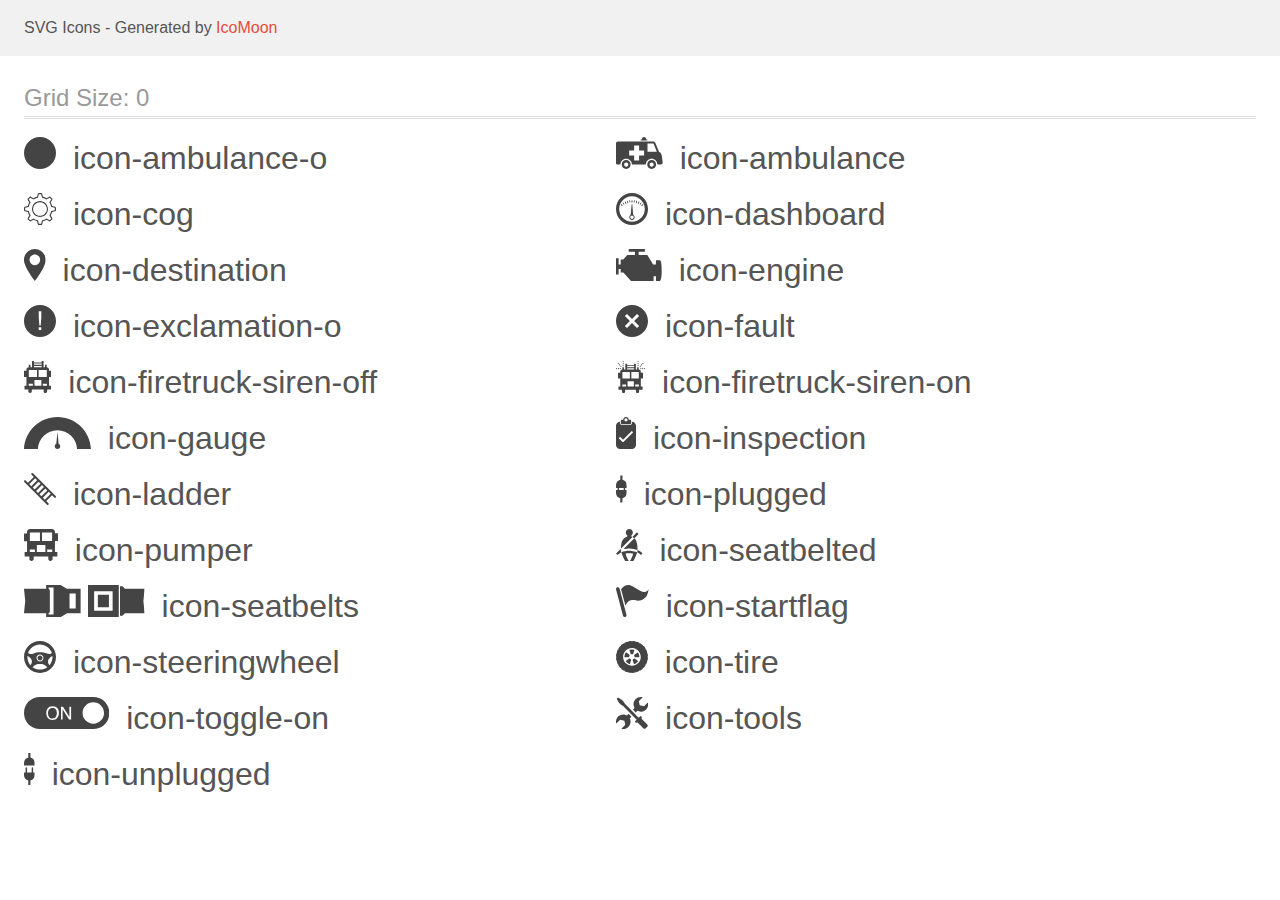
==== demo.html @ 724590bd "vs" ====
<!doctype html>
<html>
<head>
	<title>IcoMoon - SVG Icons</title>
	<meta charset="utf-8">
	<meta name="viewport" content="width=device-width">
	<link rel="stylesheet" href="demo-files/demo.css">
	<link rel="stylesheet" href="style.css">
</head>
<body>
<svg display="none" width="0" height="0" version="1.1" xmlns="http://www.w3.org/2000/svg" xmlns:xlink="http://www.w3.org/1999/xlink">
<defs>
<symbol id="icon-ambulance-o" viewBox="0 0 1024 1024">
	<title>ambulance-o</title>
	<path class="path1" d="M1024 512c0 282.77-229.23 512-512 512s-512-229.23-512-512c0-282.77 229.23-512 512-512s512 229.23 512 512z"></path>
	<path class="path2" d="M530.603 331.501v-13.408h18.1v-8.715c0-15.419 13.408-27.653 30.167-27.653s30.167 12.737 30.167 27.653v8.715h17.43v13.408h-95.864z"></path>
	<path class="path3" d="M688.644 613.394c-35.027 0-63.853 28.323-63.853 63.853 0 35.027 28.994 63.853 63.853 63.853 35.027 0 63.853-28.994 63.853-63.853 0.168-35.027-28.659-63.853-63.853-63.853zM688.644 707.582c-16.759 0-30.167-13.408-30.167-30.167s13.408-30.167 30.167-30.167c16.759 0 30.167 13.408 30.167 30.167 0.168 16.759-13.24 30.167-30.167 30.167z"></path>
	<path class="path4" d="M322.786 612.724c-35.027 0-63.853 28.994-63.853 63.853 0 35.027 28.994 63.853 63.853 63.853s63.853-28.323 63.853-63.853c0-35.027-28.323-63.853-63.853-63.853zM323.457 707.582c-16.759 0-30.167-13.408-30.167-30.167s13.408-30.167 30.167-30.167c16.759 0 30.335 13.408 30.335 30.167 0 16.089-13.575 30.167-30.335 30.167z"></path>
	<path class="path5" d="M795.737 495.576c18.771 4.022 30.167 12.067 39.049 59.328l13.408 84.803c4.693 27.653-10.726 37.709-30.167 37.709h-47.094c0-45.753-37.038-83.462-82.791-83.462s-82.791 37.038-82.791 83.462h-199.772c0-45.753-37.038-83.462-82.791-83.462s-82.791 37.038-82.791 83.462h-39.049c-13.408 0-24.134-10.056-24.134-23.463v-279.379c0-15.419 12.067-27.653 26.983-27.653h501.777c18.771 0 33.016 9.385 39.72 26.312l50.446 122.344zM628.813 375.243v116.478h133.908l-47.094-116.478h-86.814zM508.313 476.805v-71.395h-71.395v71.395h-71.227v71.395h71.395v71.395h71.395v-71.395h71.395v-71.395h-71.563z"></path>
</symbol>
<symbol id="icon-ambulance" viewBox="0 0 1498 1024">
	<title>ambulance</title>
	<path class="path1" d="M788.768 111.002v-29.894h40.431v-19.602c-0.002-34.552 29.892-61.505 67.382-61.505s67.385 28.425 67.385 61.503v19.602h38.96v29.897h-214.158z"></path>
	<path class="path2" d="M1141.128 739.269c-77.922 0-142.365 62.974-142.365 142.365 0 77.922 64.444 142.365 142.365 142.365s142.365-64.444 142.365-142.365c0.245-77.919-64.201-142.365-142.365-142.365zM1141.128 949.264c-37.49 0-67.385-29.894-67.385-67.385s29.894-67.385 67.385-67.385c37.49 0 67.385 29.894 67.385 67.385 0.245 37.49-29.894 67.385-67.385 67.385z"></path>
	<path class="path3" d="M325.407 737.8c-77.922 0-142.365 64.444-142.365 142.365s64.444 142.365 142.365 142.365 142.365-62.974 142.365-142.365c0-77.922-62.974-142.365-142.365-142.365zM326.876 949.264c-37.49 0-67.385-29.894-67.385-67.385s29.894-67.385 67.385-67.385 67.63 29.894 67.63 67.385c0 36.021-30.139 67.385-67.63 67.385z"></path>
	<path class="path4" d="M1379.546 476.837c41.901 9.065 67.385 26.953 86.987 132.073l29.894 188.921c10.537 61.503-24.012 84.046-67.385 84.046h-104.875c0-101.934-82.577-185.982-184.511-185.982s-184.511 82.577-184.511 185.982h-445.229c0-101.934-82.577-185.982-184.511-185.982s-184.511 82.577-184.511 185.982h-86.989c-29.894 0.002-53.907-22.541-53.907-52.435v-622.388c0-34.549 26.953-61.503 60.033-61.503h1118.585c41.901 0 73.511 21.074 88.459 58.564l112.469 272.722zM1007.828 208.526v259.491h298.453l-105.12-259.491h-193.333zM739.269 434.937v-159.027h-159.027v159.027h-158.782v159.027h159.027v159.027h159.027v-159.027h159.027v-159.027h-159.271z"></path>
</symbol>
<symbol id="icon-cog" viewBox="0 0 1024 1024">
	<title>cog</title>
	<path class="path1" d="M548.346 36.346l28.444 115.358c52.148 9.481 101.136 30.025 142.222 58.469l102.716-60.049 52.148 52.148-61.63 102.716c28.444 42.667 48.988 90.074 58.469 142.222l115.358 28.444v72.691l-115.358 28.444c-9.481 52.148-30.025 101.136-58.469 142.222l61.63 102.716-52.148 52.148-102.716-61.63c-42.667 28.444-90.074 48.988-142.222 58.469l-28.444 115.358h-72.691l-28.444-115.358c-52.148-9.481-101.136-30.025-142.222-58.469l-102.716 61.63-52.148-52.148 61.63-102.716c-28.444-42.667-48.988-90.074-58.469-142.222l-115.358-28.444v-72.691l115.358-28.444c9.481-52.148 30.025-101.136 58.469-142.222l-61.63-102.716 52.148-52.148 102.716 61.63c42.667-28.444 90.074-48.988 142.222-58.469l28.444-115.358h72.691zM512 768c140.642 0 256-115.358 256-256s-115.358-256-256-256-256 115.358-256 256 115.358 256 256 256zM548.346 0h-72.691c-17.383 0-31.605 11.062-34.765 28.444l-23.704 93.235c-39.506 9.481-77.432 25.284-113.778 47.407l-82.173-50.568c-6.321-3.16-12.642-4.741-18.963-4.741-9.481 0-18.963 3.16-25.284 11.062l-52.148 52.148c-12.642 11.062-14.222 28.444-6.321 44.247l48.988 82.173c-22.123 34.765-36.346 72.691-47.407 113.778l-93.235 23.704c-15.802 3.16-26.864 17.383-26.864 34.765v72.691c0 17.383 11.062 31.605 28.444 34.765l93.235 23.704c9.481 39.506 25.284 77.432 47.407 113.778l-48.988 82.173c-7.901 14.222-6.321 33.185 4.741 44.247l52.148 52.148c6.321 6.321 15.802 11.062 25.284 11.062 6.321 0 12.642-1.58 18.963-4.741l82.173-48.988c34.765 22.123 72.691 36.346 113.778 47.407l23.704 93.235c4.741 15.802 18.963 28.444 34.765 28.444h72.691c17.383 0 31.605-11.062 34.765-28.444l23.704-93.235c39.506-9.481 77.432-25.284 113.778-47.407l82.173 48.988c6.321 3.16 12.642 4.741 18.963 4.741 9.481 0 18.963-3.16 25.284-11.062l52.148-52.148c12.642-12.642 14.222-30.025 4.741-44.247l-48.988-82.173c22.123-34.765 36.346-72.691 47.407-113.778l93.235-23.704c15.802-4.741 28.444-18.963 28.444-34.765v-72.691c0-17.383-11.062-31.605-28.444-34.765l-93.235-23.704c-9.481-39.506-25.284-77.432-47.407-113.778l48.988-82.173c7.901-14.222 6.321-33.185-4.741-44.247l-52.148-52.148c-6.321-6.321-15.802-11.062-25.284-11.062-6.321 0-12.642 1.58-18.963 4.741l-82.173 48.988c-34.765-22.123-72.691-36.346-113.778-47.407l-22.123-91.654c-4.741-17.383-18.963-28.444-36.346-28.444v0zM512 731.654c-121.679 0-219.654-97.975-219.654-219.654s97.975-219.654 219.654-219.654 219.654 97.975 219.654 219.654-97.975 219.654-219.654 219.654v0z"></path>
</symbol>
<symbol id="icon-dashboard" viewBox="0 0 1024 1024">
	<title>dashboard</title>
	<path class="path1" d="M511.999 0c-283.306 0-511.999 228.693-511.999 511.999s228.693 511.999 511.999 511.999 511.999-228.693 511.999-511.999-228.692-511.999-511.999-511.999zM511.999 921.599c-225.28 0-409.6-184.32-409.6-409.6s184.322-409.599 409.6-409.599 409.6 184.32 409.6 409.599-184.32 409.6-409.6 409.6zM525.653 228.693h-27.307v75.093h27.307v-75.093zM457.387 303.787l-10.239-71.681-23.894 3.413 10.239 71.681 23.894-3.413zM348.16 252.586l20.479 71.681 23.894-6.828-20.479-71.681-23.894 6.828zM276.48 279.894l30.72 68.266 23.894-10.239-30.72-68.266-23.894 10.239zM208.214 317.439l40.961 61.44 20.479-13.654-40.961-61.44-20.479 13.654zM146.772 365.227l47.786 58.027 20.479-17.066-47.786-58.027-20.479 17.066zM566.613 303.787l23.894 3.413 10.239-71.681-23.894-3.413-10.239 71.681zM631.466 317.439l23.894 6.828 20.479-71.681-23.894-6.828-20.479 71.681zM696.319 337.92l23.894 10.239 30.72-68.266-23.894-10.239-30.72 68.266zM795.307 303.787l-40.961 61.44 20.479 13.654 40.961-61.44-20.479-13.654zM856.747 348.16l-47.786 58.027 20.479 17.066 47.786-58.027-20.479-17.066zM556.373 703.147c-13.654-6.828-27.307-368.64-44.373-368.64s-34.133 361.814-47.786 368.64c-23.894 13.654-37.548 40.961-37.548 71.681 0 47.786 37.548 85.334 85.334 85.334s85.334-37.548 85.334-85.334c0-27.307-17.066-54.614-40.961-71.681zM511.999 832.853c-30.72 0-54.614-23.894-54.614-54.614s23.894-54.614 54.614-54.614c30.72 0 54.614 23.894 54.614 54.614s-23.894 54.614-54.614 54.614z"></path>
</symbol>
<symbol id="icon-destination" viewBox="0 0 693 1024">
	<title>destination</title>
	<path class="path1" d="M347.136 0c-191.488 0-347.136 155.648-347.136 347.136 0 4.096 0 8.192 0 12.288 1.024 36.864 8.192 71.68 19.456 104.448 74.752 242.688 327.68 560.128 327.68 560.128s252.928-317.44 326.656-560.128c11.264-32.768 18.432-67.584 19.456-104.448 0-4.096 0-8.192 0-12.288 1.024-191.488-154.624-347.136-346.112-347.136zM347.136 517.12c-94.208 0-169.984-75.776-169.984-169.984s75.776-169.984 169.984-169.984c94.208 0 169.984 75.776 169.984 169.984 0 93.184-75.776 169.984-169.984 169.984z"></path>
</symbol>
<symbol id="icon-engine" viewBox="0 0 1467 1024">
	<title>engine</title>
	<path class="path1" d="M1398.965 361.412h-121.976v134.024h-90.352l-183.72-301.178h-277.082v-105.41h198.775v-88.847h-518.021v88.847h200.283v105.413h-245.459l-129.506 140.046h-81.317v161.129h-66.259v-195.765h-84.33v518.024h84.33v-177.695h66.259v111.435h84.33l245.459 272.565h722.824v-150.589h75.295v150.589h121.976c0 0 66.259-16.565 66.259-331.294-1.507 0 4.515-331.294-67.767-331.294z"></path>
</symbol>
<symbol id="icon-exclamation-o" viewBox="0 0 1024 1024">
	<title>exclamation-o</title>
	<path class="path1" d="M512 0c-282.771 0-512 229.229-512 512s229.229 512 512 512 512-229.229 512-512-229.229-512-512-512zM552.492 800.627h-81.318v-84.999h81.318v84.999zM554.165 397.888l-20.078 259.848h-41.663l-21.25-259.848v-197.271h82.991v197.271z"></path>
</symbol>
<symbol id="icon-fault" viewBox="0 0 1024 1024">
	<title>fault</title>
	<path class="path1" d="M512 0c-281.6 0-512 230.4-512 512s230.4 512 512 512 512-230.4 512-512-230.4-512-512-512zM352 284.799l160 160 160-160 67.201 67.201-160 160 160 160-67.201 67.201-160-160-160 160-67.201-67.201 160-160-160-160 67.201-67.201z"></path>
</symbol>
<symbol id="icon-firetruck-siren-off" viewBox="0 0 879 1024">
	<title>firetruck-siren-off</title>
	<path class="path1" d="M800.905 510.885h78.083v-200.785h-78.083v-42.388c0-51.312-49.081-64.697-73.62-69.159v-75.851h-55.773v75.851h-44.619v-198.553h-62.466v44.619h-245.403v-44.619h-62.466v198.553h-49.081v-75.851h-55.773v75.851c-24.541 4.463-73.62 17.847-73.62 69.159v42.388h-78.083v200.785h78.083v283.329h-62.466v116.009h122.702v58.005c0 35.695 20.078 53.542 55.773 53.542s55.773-17.847 55.773-53.542v-58.005h379.259v58.005c0 35.695 20.078 55.773 53.542 55.773s58.005-20.078 58.005-55.773v-58.005h122.702v-116.009h-62.466l-0.001-283.329zM729.515 287.79v223.093h-261.019v-223.093h261.019zM321.254 78.083h245.403v44.619h-245.403v-44.619zM321.254 156.166h245.403v44.619h-245.403v-44.619zM153.934 287.79h261.019v223.093h-261.019v-223.093zM283.329 794.214h-131.625v-66.929h131.625v66.929zM555.503 794.214h-220.863v-182.937h220.863v182.937zM733.978 794.214h-131.625v-66.929h131.625v66.929z"></path>
</symbol>
<symbol id="icon-firetruck-siren-on" viewBox="0 0 935 1024">
	<title>firetruck-siren-on</title>
	<path class="path1" d="M794.412 556.698h71.112v-182.857h-71.112v-38.603c0-46.731-44.698-58.921-67.048-62.984v-69.079h-50.793v69.079h-40.635v-180.826h-56.888v40.635h-223.493v-40.635h-56.888v180.826h-44.698v-69.079h-50.793v69.079c-22.35 4.064-67.048 16.254-67.048 62.984v38.603h-71.112v182.857h71.112v258.031h-56.89v105.652h111.746v52.826c0 32.507 18.286 48.762 50.793 48.762s50.795-16.254 50.795-48.762v-52.826h345.397v52.826c0 32.507 18.286 50.793 48.762 50.793s52.826-18.286 52.826-50.793v-52.826h111.746v-105.65h-56.888l-0.002-258.033zM729.397 353.524v203.174h-237.714v-203.174h237.714zM357.588 162.54h223.493v40.635h-223.493v-40.635zM357.588 233.65h223.493v40.635h-223.493v-40.635zM205.207 353.524h237.714v203.174h-237.714v-203.174zM323.048 814.731h-119.874v-60.952h119.874v60.952zM570.921 814.731h-201.143v-166.604h201.143v166.604zM733.46 814.731h-119.874v-60.952h119.874v60.952z"></path>
	<path class="path2" d="M229.588 156.443c-10.159 0-18.286-8.126-18.286-18.286s8.126-18.286 18.286-18.286c10.159 0 18.286 8.126 18.286 18.286s-8.128 18.286-18.286 18.286v0zM229.588 97.524c-10.159 0-18.286-8.126-18.286-18.286s8.126-18.286 18.286-18.286c10.159 0 18.286 8.126 18.286 18.286s-8.128 18.286-18.286 18.286v0zM229.588 36.571c-10.159 0-18.286-8.126-18.286-18.286s8.126-18.286 18.286-18.286c10.159 0 18.286 8.126 18.286 18.286s-8.128 18.286-18.286 18.286v0z"></path>
	<path class="path3" d="M156.445 184.888c-4.064 0-10.159-2.031-12.19-4.064-4.064-4.062-4.064-8.126-4.064-12.189 0-4.064 2.031-10.159 4.064-12.19 6.095-6.095 18.286-6.095 26.412 0 6.095 8.126 6.095 18.286 0 26.412-4.064 0-8.126 2.031-14.222 2.031v0zM113.778 142.222c-4.064 0-10.159-2.031-12.19-6.095-8.126-6.095-8.126-18.286 0-26.412 6.095-6.095 18.286-6.095 26.412 0 4.064 4.064 4.064 8.126 4.064 12.19 0 6.095-2.031 10.159-4.064 12.19-4.064 6.095-8.126 8.126-14.222 8.126v0zM71.112 99.555c-4.064 0-10.159-2.031-12.19-6.095-4.064-4.064-6.095-8.126-6.095-12.19s2.031-10.159 6.095-12.19c6.095-6.095 18.286-6.095 26.412 0 6.095 8.126 6.095 18.286 0 26.412-4.064 2.033-8.126 4.064-14.222 4.064v0z"></path>
	<path class="path4" d="M138.159 262.095c-10.159 0-18.286-8.126-18.286-18.286s8.126-18.286 18.286-18.286c10.159 0 18.286 8.126 18.286 18.286s-8.128 18.286-18.286 18.286v0zM79.238 262.095c-10.159 0-18.286-8.126-18.286-18.286s8.126-18.286 18.286-18.286 18.286 8.126 18.286 18.286c0 10.159-8.126 18.286-18.286 18.286v0zM18.286 262.095c-10.159 0-18.286-8.126-18.286-18.286s8.126-18.286 18.286-18.286 18.286 8.126 18.286 18.286c0 10.159-8.126 18.286-18.286 18.286v0z"></path>
	<path class="path5" d="M705.016 156.443c-10.159 0-18.286-8.126-18.286-18.286s8.126-18.286 18.286-18.286c10.159 0 18.286 8.126 18.286 18.286s-8.128 18.286-18.286 18.286v0zM705.016 97.524c-10.159 0-18.286-8.126-18.286-18.286s8.126-18.286 18.286-18.286c10.159 0 18.286 8.126 18.286 18.286s-8.128 18.286-18.286 18.286v0zM705.016 36.571c-10.159 0-18.286-8.126-18.286-18.286s8.126-18.286 18.286-18.286c10.159 0 18.286 8.126 18.286 18.286s-8.128 18.286-18.286 18.286v0z"></path>
	<path class="path6" d="M778.159 184.888c-4.064 0-10.159-2.031-12.19-4.064-4.064-4.064-6.095-8.126-6.095-12.19s2.031-10.159 6.095-12.19c6.095-6.095 18.286-6.095 26.412 0 6.095 8.126 6.095 18.286 0 26.412-6.095 0.002-10.159 2.033-14.222 2.033v0zM818.793 142.222c-4.064 0-10.159-2.031-12.19-6.095-6.095-6.095-6.095-18.286 0-26.412 6.095-6.095 18.286-6.095 26.412 0 6.095 6.095 6.095 18.286 0 26.412-4.062 4.064-8.126 6.095-14.222 6.095v0zM861.46 99.555c-4.064 0-10.159-2.031-12.19-6.095-6.095-6.095-6.095-18.286 0-26.412 8.126-6.095 18.286-6.095 26.412 0 4.064 4.064 6.095 8.126 6.095 12.19s-2.031 10.159-6.095 12.19c-4.062 6.095-8.126 8.126-14.222 8.126v0z"></path>
	<path class="path7" d="M916.317 262.095c-10.159 0-18.286-8.126-18.286-18.286s8.126-18.286 18.286-18.286c10.159 0 18.286 8.126 18.286 18.286s-10.158 18.286-18.286 18.286v0zM855.365 262.095c-10.159 0-18.286-8.126-18.286-18.286s8.126-18.286 18.286-18.286c10.159 0 18.286 8.126 18.286 18.286s-8.126 18.286-18.286 18.286v0zM796.445 262.095c-10.159 0-18.286-8.126-18.286-18.286s8.126-18.286 18.286-18.286c10.159 0 18.286 8.126 18.286 18.286-2.033 10.159-10.159 18.286-18.286 18.286v0z"></path>
</symbol>
<symbol id="icon-gauge" viewBox="0 0 2143 1024">
	<title>gauge</title>
	<path class="path1" d="M1109.521 852.958v0l-38.259-380.343-38.259 380.343c-31.509 13.503-51.762 45.012-51.762 81.021 0 49.512 40.509 90.021 90.021 90.021s90.021-40.509 90.021-90.021c0-36.009-22.506-67.518-51.762-81.021z"></path>
	<path class="path2" d="M1071.262 0c-576.142 0-1046.506 454.612-1071.262 1024h443.358c15.753-333.081 290.323-600.898 627.904-600.898s614.401 265.563 627.904 600.898h443.358c-27.006-569.388-495.12-1024-1071.262-1024z"></path>
</symbol>
<symbol id="icon-inspection" viewBox="0 0 640 1024">
	<title>inspection</title>
	<path class="path1" d="M512 153.6v38.4c0 35.814-28.186 64-64 64h-256c-35.814 0-64-28.186-64-64v-38.4c-70.465 0-128 57.665-128 128v614.4c0 70.465 57.535 128 128 128h384c70.465 0 128-57.535 128-128v-614.4c0-70.335-57.535-128-128-128zM247.079 791.014c-6.335 6.465-14.093 8.921-23.014 8.921s-16.679-2.586-23.014-8.921l-112.614-112.614 44.865-44.735 90.893 90.893 280.307-280.307 44.735 44.735-302.158 302.028z"></path>
	<path class="path2" d="M448 89.6h-38.4c0-49.907-39.693-89.6-89.6-89.6s-89.6 39.693-89.6 89.6h-38.4c-21.721 0-38.4 16.679-38.4 38.4v64c0 21.721 16.679 38.4 38.4 38.4h256c21.721 0 38.4-16.679 38.4-38.4v-64c0-21.721-16.679-38.4-38.4-38.4zM320 140.8c-28.186 0-51.2-23.014-51.2-51.2s23.014-51.2 51.2-51.2 51.2 23.014 51.2 51.2-23.014 51.2-51.2 51.2z"></path>
</symbol>
<symbol id="icon-ladder" viewBox="0 0 1024 1024">
	<title>ladder</title>
	<path class="path1" d="M242.358 9.631c-12.84 12.84-12.84 32.1 0 44.94l70.62 70.62-187.786 187.786-70.62-70.62c-12.84-12.84-32.1-12.84-44.94 0s-12.84 32.1 0 44.94l727.071 727.071c12.84 12.84 32.1 12.84 44.94 0s12.84-32.1 0-44.94l-70.62-70.62 187.786-187.786 70.62 70.62c12.84 12.84 32.1 12.84 44.94 0s12.84-32.1 0-44.94l-727.071-727.071c-11.235-12.842-32.1-12.842-44.94 0zM341.869 529.656l-62.595-62.595 187.786-187.786 62.595 62.595-187.786 187.786zM574.596 386.809l62.595 62.595-187.786 187.786-62.595-62.595 187.786-187.786zM494.344 682.131l187.786-187.786 62.595 62.595-187.786 187.788-62.595-62.597zM357.918 171.737l62.595 62.595-187.786 187.786-62.595-62.595c1.605-1.605 187.786-187.786 187.786-187.786zM666.082 852.263l-62.595-62.595 187.786-187.786 62.595 62.595-187.786 187.786z"></path>
</symbol>
<symbol id="icon-plugged" viewBox="0 0 344 1024">
	<title>plugged</title>
	<path class="path1" d="M291.814 547.168v-148.299c0-12.412-10.085-23.143-23.143-23.143-12.412 0-23.143 10.085-23.143 23.143v148.299h-148.299v-148.299c0-12.412-10.085-23.143-23.143-23.143-12.412 0-23.143 10.085-23.143 23.143v148.299h-50.941v91.152c0 82.618 58.699 152.178 136.663 167.564v140.541h68.784v-140.541c77.964-16.162 136.663-84.945 136.663-167.564v-91.152c1.422 0-50.295 0-50.295 0z"></path>
	<path class="path2" d="M343.531 476.832v-91.152c0-82.618-58.699-152.178-136.663-167.564v-140.541h-68.784v140.541c-77.964 16.162-136.663 84.945-136.663 167.564v91.152c334.352 0 2.327 0 342.109 0z"></path>
</symbol>
<symbol id="icon-pumper" viewBox="0 0 1087 1024">
	<title>pumper</title>
	<path class="path1" d="M188.247 3.641c-30.309 5.512-90.926 22.043-90.926 85.416v52.35h-96.437v247.981h96.437v349.928h-77.149v143.277h151.544v71.64c0 44.085 24.798 66.128 68.883 66.128s68.883-22.043 68.883-66.128v-71.64h468.407v71.64c0 44.085 24.798 68.883 66.128 68.883s71.64-24.798 71.64-68.883v-71.64h151.544v-143.277h-77.149v-352.684h96.437v-247.979h-96.437v-52.352c0-63.373-60.618-79.904-90.926-85.416l-710.878 2.757zM899.124 111.098v275.533h-322.375v-275.533h322.375zM188.247 111.098h322.373v275.533h-322.373v-275.533zM348.056 736.561h-162.565v-82.661h162.565v82.661zM684.207 736.561h-272.778v-225.938h272.778v225.938zM904.634 736.561h-162.565v-82.661h162.565v82.661z"></path>
</symbol>
<symbol id="icon-seatbelted" viewBox="0 0 850 1024">
	<title>seatbelted</title>
	<path class="path1" d="M491.421 204.828c31.32-21.619 48.228-55.433 48.228-91.604-0.001-62.64-50.585-113.224-113.224-113.224s-113.224 50.583-113.224 113.224c0 36.171 16.907 72.341 48.228 91.604v33.676c-139.831 67.49-188.752 99.503-205.659 391.085l369.326-374.179c-12.057-4.85-21.619-12.057-33.676-16.907v-33.675zM672.134 106.017l-147.038 149.393 62.64 38.526 134.981-137.336-50.583-50.583zM689.042 674.628c6.513-186.95-33.676-327.752-101.167-380.691l-347.015 349.372c57.789-14.413 120.429-21.619 183.070-21.619 86.753 0 192.77 26.469 265.112 52.939 0 24.114-9.701 64.996-12.057 72.341 0 0-168.657-48.228-250.56-48.228s-184.455 18.293-251.808 47.119l-2.079-0.97c0 0-13.443-36.586-15.937-65.55-2.356-36.171-0.693-49.89-0.693-49.89l-151.057 151.058c-2.356 2.356-2.356 2.356-4.85 4.85l53.078 48.228c33.676-36.171 72.341-64.996 120.429-86.754 19.263 74.697 55.433 161.45 110.867 264.973l7.207 12.057h118.074l-9.701-16.907c-84.397-149.117-91.743-204.55-84.397-226.309 21.619-2.356 89.11-4.85 113.224-4.85s91.604 4.85 113.224 4.85c7.207 21.619 0 77.053-84.397 226.446l-9.701 16.907h110.867l2.356-4.85c2.356-2.356 2.356-4.85 4.85-7.207 55.433-101.167 93.96-187.92 110.867-264.973 50.583 21.619 89.11 50.583 115.718 84.397l57.79-45.731c-36.032-45.872-93.96-84.399-161.311-111.007z"></path>
</symbol>
<symbol id="icon-seatbelts" viewBox="0 0 3860 1024">
	<title>seatbelts</title>
	<path class="path1" d="M2048.006 0v1024h984.615v-1024h-984.615zM2835.701 827.080h-590.768v-630.159h590.768v630.159z"></path>
	<path class="path2" d="M2363.083 315.076h354.462v393.847h-354.462v-393.847z"></path>
	<path class="path3" d="M1370.585 118.156l-200.862-118.156h-460.799v118.156h-708.924l39.385 393.847-39.385 393.847h708.924v118.156h472.618l196.92-118.156h433.232v-787.694h-441.11zM945.236 945.236h-157.541v-39.385l39.385-39.385v-708.924l-39.385-39.385v-39.385h157.541v866.465zM1654.159 748.309h-196.92v-472.618h196.92v472.618z"></path>
	<path class="path4" d="M3859.701 118.156h-630.153l-78.771-78.771h-78.771v945.229h78.771l78.771-78.764h630.153l-39.385-393.847z"></path>
</symbol>
<symbol id="icon-startflag" viewBox="0 0 1050 1024">
	<title>startflag</title>
	<path class="path1" d="M42.63 74.799c30.62-8.749 62.333 9.841 69.989 40.463l221.996 835.49c7.654 30.62-9.841 62.335-40.461 71.083s-62.333-9.841-69.989-40.463l-221.998-835.492c-8.749-30.62 9.843-62.333 40.463-71.081z"></path>
	<path class="path2" d="M164.015 141.506c15.31-25.151 153.1-238.399 390.405-88.58 238.399 149.82 392.594 256.989 495.39 77.645 0 0-25.153 145.444-69.989 221.995-43.743 76.55-181.533 182.628-352.131 137.79-157.475-41.556-274.488 22.966-321.511 165.13 0 0-131.229-474.611-142.165-513.98z"></path>
</symbol>
<symbol id="icon-steeringwheel" viewBox="0 0 1024 1024">
	<title>steeringwheel</title>
	<path class="path1" d="M433.483 544.269c0 43.025 35.495 78.52 78.522 78.52 43.025 0 78.522-35.495 78.522-78.52-1.076-44.101-36.571-78.522-78.522-78.522-43.026 0-78.522 35.495-78.522 78.522z"></path>
	<path class="path2" d="M512.003 0c-282.89 0-512 230.184-512 512-1.076 282.89 229.11 512 512 512s512-230.184 512-512c0-282.89-230.184-512-512-512zM911.062 478.655c1.076 10.757 1.076 22.588 1.076 34.421 0 100.255-37.028 190.981-97.424 261.716-29.711-34.297-45.635-77.063-45.635-127.262 0-61.303 55.897-127.446 141.931-169.397l0.052 0.522zM206.525 774.454c-61.311-69.916-97.882-162.419-97.882-262.454 0-10.757 0-22.588 1.076-33.345 0 0 2.152 0 2.152 0 0 1.974 0-1.974 0 0 84.974 40.875 140.907 107.564 140.907 168.875 0 49.478-15.059 92.505-45.176 126.924 0 0 0 0 0 0h-1.076zM274.29 836.841c-0.182-0.182-0.365-0.35-0.547-0.525 91.114-90.927 146.989-98.433 227.505-98.433 2.152 0 17.211 0 17.211 0 80.672 0 136.605 8.605 229.11 100.034 0 0 0 0 0 0-66.689 48.404-147.361 76.37-235.564 76.37-89.279 0-171.026-29.042-237.715-77.446zM129.897 386.97c53.419-159.030 203.374-275.105 381.030-275.105 178.236 0 329.669 114.685 382.635 275.576-60.1 45.98-108.464 30.941-179.341 8.389-51.63-16.135-115.091-34.419-202.218-34.419v0c-86.051 0-150.588 19.361-202.218 35.495-72.067 22.588-119.903 36.201-180.139-8.975zM621.719 543.194c0 61.311-49.478 110.789-110.789 110.789s-110.789-49.478-110.789-110.789c0-61.311 49.478-110.789 110.789-110.789 61.309 0 110.789 49.478 110.789 110.789z"></path>
</symbol>
<symbol id="icon-tire" viewBox="0 0 1023 1024">
	<title>tire</title>
	<path class="path1" d="M533.313 610.904l37.157 114.75c3.278 8.742 12.022 13.115 20.764 9.836 0 0 36.064-14.207 59.013-31.693s48.086-45.9 48.086-45.9c5.464-6.556 4.371-17.486-2.185-22.949l-98.357-71.035c-7.649-5.464-18.578-4.371-24.042 3.278 0 0-4.371 5.464-14.207 12.022-9.836 7.651-16.393 9.836-16.393 9.836-7.649 3.277-13.115 13.111-9.835 21.855zM320.206 657.896c0 0 25.135 29.507 48.086 45.9 22.949 16.393 59.013 31.693 59.013 31.693 8.744 3.278 17.486-1.093 20.764-9.836l37.157-114.75c3.278-8.742-2.185-18.578-10.929-21.857 0 0-6.556-2.185-16.393-9.836s-14.207-12.022-14.207-12.022c-5.464-7.651-16.393-8.742-24.042-3.278l-98.357 71.035c-5.462 5.465-6.555 16.395-1.091 22.951zM431.677 442.605l-98.357-71.035c-7.651-5.464-17.486-3.278-22.949 4.371 0 0-20.764 32.786-29.507 60.108s-12.022 65.571-12.022 65.571c-1.093 8.742 6.556 16.393 15.3 16.393h121.306c8.744 0 17.486-7.651 17.486-16.393 0 0 0-6.556 4.371-18.578 3.278-12.022 7.649-17.486 7.649-17.486 5.465-6.558 4.373-17.487-3.277-22.951zM586.862 299.442c3.278-8.742-2.185-17.486-10.929-19.671 0 0-37.157-8.742-66.664-8.742-28.415 0-66.664 8.742-66.664 8.742-8.744 2.185-14.207 10.929-10.929 19.671l37.157 114.75c3.278 8.742 12.022 14.207 21.857 12.022 0 0 6.556-2.185 18.578-2.185s18.578 2.185 18.578 2.185c8.744 2.185 18.578-3.278 21.857-12.022l37.16-114.75zM733.303 519.104c8.744 0 16.393-7.651 15.3-16.393 0 0-3.278-38.249-12.022-65.571s-29.507-60.108-29.507-60.108c-5.464-7.651-15.3-9.836-22.949-4.371l-98.357 71.035c-7.649 5.464-9.836 16.393-4.371 24.042 0 0 3.278 5.464 7.649 17.486s4.371 18.578 4.371 18.578c0 8.742 8.744 16.393 17.486 16.393l122.401-1.091zM739.861 675.383c-90.706 126.77-267.749 156.277-394.519 64.479-126.77-90.706-156.277-267.749-64.479-394.519 90.706-126.77 267.749-156.277 394.519-65.571 125.677 91.799 155.185 268.84 64.479 395.612zM1022.909 488.505c-1.093-28.415-5.464-62.293-12.022-90.706 0 0-1.093-5.464-7.649-7.651-5.464-2.185-9.836-3.278-13.115-4.371-1.093-1.093-2.185-2.185-3.278-3.278 0-2.185 0-3.278 1.093-4.371v0c2.185-2.185 5.464-5.464 8.744-9.836 0 0 4.371-4.371 2.185-10.929-7.649-27.322-20.764-59.013-34.971-84.15 0 0-3.278-5.464-8.744-5.464-6.556 0-9.836-1.093-13.115-1.093-1.093 0-3.278-1.093-4.371-2.185s-1.093-3.278 0-5.464v0c1.093-3.278 3.278-6.556 6.556-12.022 0 0 3.278-5.464 0-10.929-14.207-24.042-36.064-51.364-55.735-72.128 0 0-4.371-4.371-9.835-3.278s-9.836 2.185-13.115 2.185c-1.093 0-3.278 0-4.371-1.093s-2.185-3.278-1.093-4.371v0c1.093-3.278 1.093-7.651 2.185-13.115 0 0 1.093-6.556-3.278-9.836-20.764-19.671-48.086-40.435-73.221-55.735 0 0-5.464-3.278-10.929 0-5.464 2.185-9.836 4.371-12.022 6.556-1.093 1.093-3.278 1.093-4.371 0s-2.185-2.185-2.185-4.371v0c0-3.278 0-7.651-1.093-13.115 0 0 0-6.556-5.464-8.742-25.135-13.115-56.828-26.228-85.242-34.971 0 0-5.464-2.185-10.929 2.185-4.371 4.371-7.649 6.556-9.836 8.742-1.093 1.093-3.278 1.093-4.371 1.093-2.185 0-3.278-2.185-3.278-3.278v0c-1.093-3.278-2.185-7.651-4.371-13.115 0 0-2.185-5.464-7.649-7.651-27.322-6.556-61.2-10.927-90.708-12.020 0 0 0 0-1.093 0-2.185 0-6.556 1.093-8.744 5.464-3.278 5.464-5.464 8.742-7.649 10.929-1.093 1.093-2.185 2.185-4.371 2.185s-3.278-1.093-4.371-2.185v0c-2.185-2.185-4.371-6.556-7.649-10.929 0 0-3.278-5.464-9.836-5.464-28.415 1.093-62.293 5.464-90.706 12.022 0 0-5.464 1.093-7.649 7.651-2.185 5.464-3.278 9.836-4.371 13.115-1.093 1.093-2.185 2.185-3.278 3.278-2.185 0-3.278 0-4.371-1.093v0l-1.093-1.093c-1.093 0-1.093-1.093-2.185-2.185s-1.093-1.093-2.185-2.185c-1.093 0-1.093-1.093-2.185-1.093-1.093-1.093-2.185-2.185-3.278-2.185 0 0-4.371-4.371-10.929-2.185-27.322 7.651-59.013 20.764-84.15 34.971 0 0-5.464 3.278-5.464 8.742 0 6.556-1.093 9.836-1.093 13.115 0 1.093-1.093 3.278-2.185 4.371s-2.185 1.093-3.278 0c-3.278-1.093-6.556-3.278-13.115-6.556-1.093-1.093-3.278-1.093-4.371-1.093-2.185 0-4.371 0-7.651 1.093-16.393 9.836-33.878 22.949-51.364 37.157-7.651 6.556-15.3 12.022-21.857 18.578-1.093 1.093-2.185 2.185-2.185 4.371-1.093 2.185-1.093 4.371-1.093 6.556 1.093 6.556 2.185 12.022 3.278 15.3 0 1.093-1.093 2.185-1.093 3.278-1.093 1.093-3.278 1.093-4.371 1.093-3.278-1.093-7.651-1.093-13.115-2.185-6.556-1.093-9.836 3.278-9.836 3.278-20.764 20.764-41.528 48.086-55.735 72.128-3.278 5.464 0 10.929 0 10.929 2.185 5.464 4.371 8.742 6.556 12.022v0c1.093 1.093 1.093 3.278 0 5.464-1.093 1.093-2.185 2.185-4.371 2.185-3.278 0-7.651 0-13.115 1.093-6.556 0-8.742 5.464-8.742 5.464-14.207 25.135-27.322 57.92-34.971 84.15-2.185 5.464 2.185 10.929 2.185 10.929 4.371 4.371 6.556 7.651 8.742 9.836v0c1.093 1.093 2.185 3.278 1.093 4.371 0 2.185-2.185 3.278-3.278 3.278-3.278 1.093-6.556 2.185-13.115 4.371-5.464 2.185-7.651 7.651-7.651 7.651-6.561 28.413-12.025 62.291-12.025 90.704 0 6.556 5.464 9.836 5.464 9.836 2.185 1.093 3.278 2.185 5.464 3.278 1.093 0 1.093 1.093 2.185 1.093 1.093 1.093 2.185 1.093 3.278 2.185 0 0 1.093 0 1.093 1.093v0c1.093 1.093 2.185 2.185 2.185 4.371s-1.093 3.278-2.185 4.371-6.556 4.371-10.929 7.651c-5.464 3.278-5.464 9.836-5.464 9.836 0 29.507 4.371 63.386 12.022 90.706 1.093 5.464 7.651 7.651 7.651 7.651 5.464 2.185 9.836 3.278 13.115 4.371v0c2.185 0 3.278 2.185 3.278 3.278 0 2.185 0 3.278-1.093 4.371-2.185 2.185-4.371 5.464-8.742 9.836s-2.185 10.929-2.185 10.929c7.651 28.415 20.764 60.108 34.971 85.242 3.278 5.464 8.742 5.464 8.742 5.464 5.464 0 9.836 1.093 13.115 1.093v0c2.185 0 3.278 1.093 4.371 2.185s1.093 3.278 0 4.371-3.278 6.556-5.464 12.022c-3.278 5.464 0 10.929 0 10.929 15.3 25.135 36.064 52.457 55.735 73.221 4.371 4.371 9.836 3.278 9.836 3.278 5.464-1.093 9.836-2.185 13.115-2.185v0c2.185 0 3.278 0 4.371 1.093s2.185 3.278 1.093 4.371c-1.093 3.278-1.093 7.651-2.185 13.115-1.093 6.556 3.278 9.836 3.278 9.836 20.764 20.764 48.086 41.528 72.128 55.735 5.464 3.278 10.929 0 10.929 0 5.464-2.185 8.742-4.371 12.022-6.556v0c1.093-1.093 3.278-1.093 5.464 0 1.093 1.093 2.185 2.185 2.185 4.371 0 3.278 0 7.649 1.093 13.115 0 6.556 5.464 8.742 5.464 8.742 25.135 14.207 57.92 27.322 84.15 34.971 5.464 2.185 10.929-2.185 10.929-2.185 4.371-4.371 7.651-6.556 9.836-8.742v0c1.093-1.093 3.278-2.185 4.371-1.093 0 0 1.093 0 1.093 1.093v0l1.093 1.093c1.093 3.278 2.185 7.649 4.371 14.207 2.185 5.464 7.649 7.649 7.649 7.649 28.415 6.556 63.386 12.022 90.706 12.022 1.093 0 1.093 0 2.185 0s1.093 0 1.093 0v0c0 0 1.093 0 1.093-1.093v0c0 0 1.093 0 1.093-1.093v0c0 0 1.093 0 1.093-1.093v0c0 0 0 0 1.093-1.093v0c0 0 0 0 0-1.093v0-1.093c1.093-1.093 2.185-2.185 2.185-3.278 0 0 0 0 0-1.093 2.185-3.278 4.371-5.464 5.464-7.651v0c1.093-1.093 2.185-1.093 3.278-1.093 2.185 0 3.278 1.093 4.371 2.185 2.185 2.185 4.371 6.556 7.649 10.929 3.278 5.464 9.836 5.464 9.836 5.464 29.507 0 63.386-4.371 90.706-12.022 5.464-1.093 7.649-7.649 7.649-7.649 2.185-5.464 3.278-9.836 4.371-13.115v0c0-2.185 2.185-3.278 3.278-3.278 2.185 0 3.278 0 4.371 1.093 2.185 2.185 5.464 4.371 9.836 8.742s10.929 2.185 10.929 2.185c28.415-7.649 60.108-20.764 85.242-34.971 5.464-3.278 5.464-8.742 5.464-8.742 0-5.464 1.093-9.835 1.093-13.115v0c0-2.185 1.093-3.278 2.185-4.371s3.278-1.093 4.371 0 6.556 3.278 12.022 6.556c1.093 1.093 3.278 1.093 4.371 1.093 2.185 0 4.371 0 7.649-1.093 16.393-9.836 33.878-22.949 51.364-37.157 7.649-6.556 15.3-13.115 21.857-18.578 1.093-1.093 2.185-2.185 2.185-4.371 1.093-2.185 1.093-4.371 1.093-6.556-1.093-5.464-2.185-9.836-2.185-13.115 0-1.093 0-3.278 1.093-4.371s3.278-2.185 4.371-1.093v0c3.278 1.093 7.649 1.093 13.115 2.185 0 0 6.556 1.093 9.836-3.278 19.671-20.764 40.435-48.086 55.735-73.221 0 0 3.278-5.464 0-10.929-2.185-5.464-4.371-9.836-5.464-12.022-1.093-1.093-1.093-3.278 0-4.371s2.185-2.185 4.371-2.185v0 0c0 0 0 0 1.093 0s2.185 0 3.278 0 5.464 0 8.742-1.093c0 0 6.556 0 8.744-5.464 13.115-25.135 26.228-56.828 34.971-85.242 0 0 2.185-5.464-2.185-10.929-4.371-4.371-6.556-7.651-8.744-9.836-1.093-1.093-1.093-3.278-1.093-4.371 0-2.185 2.185-3.278 3.278-3.278v0c3.278-1.093 7.649-2.185 13.115-4.371 0 0 5.464-2.185 7.649-7.651 6.556-27.322 10.929-61.2 12.022-90.706 0 0 0-6.556-5.464-9.836-5.464-3.278-8.742-5.464-10.929-7.651-1.093-1.093-2.185-2.185-2.185-4.371s1.093-3.278 2.185-4.371v0c2.185-2.185 6.556-4.371 10.929-7.651 2.194 0 6.565-3.278 6.565-9.835z"></path>
</symbol>
<symbol id="icon-toggle-on" viewBox="0 0 2730 1024">
	<title>toggle-on</title>
	<path class="path1" d="M2217.6 0h-1705.6c-291.2 0-512 220.8-512 512s220.8 512 512 512h1705.6c291.2 0 512-220.8 512-512s-220.8-512-512-512zM1068.8 662.4c-35.2 48-89.6 70.4-156.8 70.4-64 0-112-22.4-150.4-64-32-41.6-48-92.8-48-153.6 0-54.4 12.8-102.4 41.6-144 35.2-51.2 89.6-76.8 156.8-76.8 73.6 0 128 22.4 163.2 70.4 28.8 35.2 41.6 83.2 41.6 140.8 0 64-16 115.2-48 156.8zM1507.2 723.2h-64l-208-332.8v332.8h-51.2v-412.8h64l204.8 332.8v-332.8h54.4v412.8zM2217.6 854.4c-188.8 0-342.4-153.6-342.4-342.4s153.6-342.4 342.4-342.4c188.8 0 342.4 153.6 342.4 342.4s-153.6 342.4-342.4 342.4z"></path>
	<path class="path2" d="M915.2 348.8c-41.6 0-76.8 16-105.6 44.8s-41.6 73.6-41.6 131.2c0 44.8 12.8 83.2 35.2 115.2s60.8 48 112 48c48 0 86.4-19.2 105.6-54.4s32-76.8 32-121.6c0-48-12.8-86.4-38.4-118.4s-54.4-44.8-99.2-44.8z"></path>
</symbol>
<symbol id="icon-tools" viewBox="0 0 1028 1024">
	<title>tools</title>
	<path class="path1" d="M1007.718 946.205c10.855-10.855 12.664-48.849 0-61.513s-157.399-159.209-157.399-159.209l-30.756-30.756c0 0 12.664-50.657 0-61.513-10.855-12.664-19.901-19.901-19.901-19.901s-5.427-5.427-10.855-5.427c-3.618 0-9.045 1.81-14.474 7.237-14.474 12.664-48.849 48.849-48.849 48.849l-434.204-437.824-47.039-77.795-61.513-61.513-119.407-66.938-39.802 39.802 65.131 119.407 61.513 61.513 77.795 47.039 434.206 437.824c0 0-34.375 34.375-48.849 48.849s-1.81 25.328-1.81 25.328 7.237 7.237 19.901 19.901c3.618 3.618 12.664 5.427 21.711 5.427 18.092 0 39.802-5.427 39.802-5.427l30.756 30.756c0 0 144.735 146.545 157.399 159.209 5.427 5.427 18.092 9.045 30.756 9.045s25.328-3.618 30.756-9.045c10.855-10.855 30.756-30.756 30.756-30.756s21.711-21.713 34.375-32.568z"></path>
	<path class="path2" d="M1018.573 173.683l-123.025 123.024-135.689-28.948-28.948-135.689 123.025-123.024c-19.901-5.427-39.802-9.045-59.703-9.045-128.452 0-233.385 103.125-233.385 233.385 0 43.42 12.664 83.222 32.565 117.597l-52.466 52.466 92.269 92.269 54.276-54.276c32.565 16.282 66.94 27.138 106.741 27.138 128.452 0 233.385-103.125 233.385-233.385 0-21.709-3.618-41.61-9.045-61.511z"></path>
	<path class="path3" d="M403.449 537.329l-52.466 52.466c-34.375-19.901-74.177-32.565-117.597-32.565-128.454 0-233.387 103.125-233.387 233.385 0 19.901 3.618 39.802 9.045 59.703l123.025-123.024 135.689 28.948 28.948 135.689-123.025 123.025c19.901 5.427 39.802 9.045 59.703 9.045 128.452 0 233.385-103.125 233.385-233.385 0-37.993-10.855-74.177-27.138-106.741l54.276-54.276-90.459-92.271z"></path>
</symbol>
<symbol id="icon-unplugged" viewBox="0 0 344 1024">
	<title>unplugged</title>
	<path class="path1" d="M291.814 624.743v-148.299c0-12.412-10.085-23.143-23.143-23.143-12.412 0-23.143 10.085-23.143 23.143v148.299h-148.299v-148.299c0-12.412-10.085-23.143-23.143-23.143-12.412 0-23.143 10.085-23.143 23.143v148.299h-50.941v91.152c0 82.618 58.699 152.178 136.663 167.564v140.541h68.784v-140.541c77.964-16.162 136.663-84.945 136.663-167.564v-91.152c1.422 0-50.295 0-50.295 0z"></path>
	<path class="path2" d="M343.531 399.257v-91.152c0-82.618-58.699-152.178-136.663-167.564v-140.541h-68.784v140.541c-77.964 16.162-136.663 84.945-136.663 167.564v91.152c334.352 0 2.327 0 342.109 0z"></path>
</symbol>
</defs>
</svg>

<header class="bgc1 clearfix">
	<p class="mhl">SVG Icons - Generated by <a href="https://icomoon.io/app">IcoMoon</a></p>
</header>
	<div class="clearfix mhl ptl">
		<h1 class="mvm mtn fgc1">Grid Size: 0</h1>
		<div class="glyph fs1">
			<div class="clearfix pbs">
				<svg class="icon icon-ambulance-o"><use xlink:href="#icon-ambulance-o"></use></svg><span class="mls"> icon-ambulance-o</span>
			</div>
		</div>
		<div class="glyph fs1">
			<div class="clearfix pbs">
				<svg class="icon icon-ambulance"><use xlink:href="#icon-ambulance"></use></svg><span class="mls"> icon-ambulance</span>
			</div>
		</div>
		<div class="glyph fs1">
			<div class="clearfix pbs">
				<svg class="icon icon-cog"><use xlink:href="#icon-cog"></use></svg><span class="mls"> icon-cog</span>
			</div>
		</div>
		<div class="glyph fs1">
			<div class="clearfix pbs">
				<svg class="icon icon-dashboard"><use xlink:href="#icon-dashboard"></use></svg><span class="mls"> icon-dashboard</span>
			</div>
		</div>
		<div class="glyph fs1">
			<div class="clearfix pbs">
				<svg class="icon icon-destination"><use xlink:href="#icon-destination"></use></svg><span class="mls"> icon-destination</span>
			</div>
		</div>
		<div class="glyph fs1">
			<div class="clearfix pbs">
				<svg class="icon icon-engine"><use xlink:href="#icon-engine"></use></svg><span class="mls"> icon-engine</span>
			</div>
		</div>
		<div class="glyph fs1">
			<div class="clearfix pbs">
				<svg class="icon icon-exclamation-o"><use xlink:href="#icon-exclamation-o"></use></svg><span class="mls"> icon-exclamation-o</span>
			</div>
		</div>
		<div class="glyph fs1">
			<div class="clearfix pbs">
				<svg class="icon icon-fault"><use xlink:href="#icon-fault"></use></svg><span class="mls"> icon-fault</span>
			</div>
		</div>
		<div class="glyph fs1">
			<div class="clearfix pbs">
				<svg class="icon icon-firetruck-siren-off"><use xlink:href="#icon-firetruck-siren-off"></use></svg><span class="mls"> icon-firetruck-siren-off</span>
			</div>
		</div>
		<div class="glyph fs1">
			<div class="clearfix pbs">
				<svg class="icon icon-firetruck-siren-on"><use xlink:href="#icon-firetruck-siren-on"></use></svg><span class="mls"> icon-firetruck-siren-on</span>
			</div>
		</div>
		<div class="glyph fs1">
			<div class="clearfix pbs">
				<svg class="icon icon-gauge"><use xlink:href="#icon-gauge"></use></svg><span class="mls"> icon-gauge</span>
			</div>
		</div>
		<div class="glyph fs1">
			<div class="clearfix pbs">
				<svg class="icon icon-inspection"><use xlink:href="#icon-inspection"></use></svg><span class="mls"> icon-inspection</span>
			</div>
		</div>
		<div class="glyph fs1">
			<div class="clearfix pbs">
				<svg class="icon icon-ladder"><use xlink:href="#icon-ladder"></use></svg><span class="mls"> icon-ladder</span>
			</div>
		</div>
		<div class="glyph fs1">
			<div class="clearfix pbs">
				<svg class="icon icon-plugged"><use xlink:href="#icon-plugged"></use></svg><span class="mls"> icon-plugged</span>
			</div>
		</div>
		<div class="glyph fs1">
			<div class="clearfix pbs">
				<svg class="icon icon-pumper"><use xlink:href="#icon-pumper"></use></svg><span class="mls"> icon-pumper</span>
			</div>
		</div>
		<div class="glyph fs1">
			<div class="clearfix pbs">
				<svg class="icon icon-seatbelted"><use xlink:href="#icon-seatbelted"></use></svg><span class="mls"> icon-seatbelted</span>
			</div>
		</div>
		<div class="glyph fs1">
			<div class="clearfix pbs">
				<svg class="icon icon-seatbelts"><use xlink:href="#icon-seatbelts"></use></svg><span class="mls"> icon-seatbelts</span>
			</div>
		</div>
		<div class="glyph fs1">
			<div class="clearfix pbs">
				<svg class="icon icon-startflag"><use xlink:href="#icon-startflag"></use></svg><span class="mls"> icon-startflag</span>
			</div>
		</div>
		<div class="glyph fs1">
			<div class="clearfix pbs">
				<svg class="icon icon-steeringwheel"><use xlink:href="#icon-steeringwheel"></use></svg><span class="mls"> icon-steeringwheel</span>
			</div>
		</div>
		<div class="glyph fs1">
			<div class="clearfix pbs">
				<svg class="icon icon-tire"><use xlink:href="#icon-tire"></use></svg><span class="mls"> icon-tire</span>
			</div>
		</div>
		<div class="glyph fs1">
			<div class="clearfix pbs">
				<svg class="icon icon-toggle-on"><use xlink:href="#icon-toggle-on"></use></svg><span class="mls"> icon-toggle-on</span>
			</div>
		</div>
		<div class="glyph fs1">
			<div class="clearfix pbs">
				<svg class="icon icon-tools"><use xlink:href="#icon-tools"></use></svg><span class="mls"> icon-tools</span>
			</div>
		</div>
		<div class="glyph fs1">
			<div class="clearfix pbs">
				<svg class="icon icon-unplugged"><use xlink:href="#icon-unplugged"></use></svg><span class="mls"> icon-unplugged</span>
			</div>
		</div>
	</div>

</body>
</html>
---- demo-files/demo.css ----
body {
	padding: 0;
	margin: 0;
	font-family: sans-serif;
	font-size: 1em;
	line-height: 1.5;
	color: #555;
	background: #fff;
}
h1 {
	font-size: 1.5em;
	font-weight: normal;
	box-shadow: 0 1px #ddd, 0 2px #fff, 0 3px #ddd;
}
small {
	font-size: .66666667em;
}
a {
	color: #e74c3c;
	text-decoration: none;
}
a:hover, a:focus {
	box-shadow: 0 1px #e74c3c;
}
.bshadow0, input {
	box-shadow: inset 0 -2px #e7e7e7;
}
input:hover {
	box-shadow: inset 0 -2px #ccc;
}
input, fieldset {
	font-size: 1em;
	margin: 0;
	padding: 0;
	border: 0;
}
input {
	color: inherit;
	line-height: 1.5;
	height: 1.5em;
	padding: .25em 0;
}
input:focus {
	outline: none;
	box-shadow: inset 0 -2px #449fdb;
}
.glyph {
	font-size: 16px;
	width: 17em;
	margin-right: 1.5em;
	float: left;
	overflow: hidden;
}
.glyph svg {
	color: #444444;
}
.liga {
	width: 80%;
	width: calc(100% - 2.5em);
}
.talign-right {
	text-align: right;
}
.talign-center {
	text-align: center;
}
.bgc1 {
	background: #f1f1f1;
}
.fgc0 {
	color: #000;
}
.fgc1 {
	color: #999;
}
p {
	margin-top: 1em;
	margin-bottom: 1em;
}
.mvm {
	margin-top: .75em;
	margin-bottom: .75em;
}
.mtn {
	margin-top: 0;
}
.mtl, .mal {
	margin-top: 1.5em;
}
.mbl, .mal {
	margin-bottom: 1.5em;
}
.mal, .mhl {
	margin-left: 1.5em;
	margin-right: 1.5em;
}
.mhmm {
	margin-left: 1em;
	margin-right: 1em;
}
.mls {
	margin-left: .25em;
}
.ptl {
	padding-top: 1.5em;
}
.pbs, .pvs {
	padding-bottom: .25em;
}
.pvs, .pts {
	padding-top: .25em;
}
.unit {
	float: left;
}
.unitRight {
	float: right;
}
.size1of2 {
	width: 50%;
}
.size1of1 {
	width: 100%;
}
.clearfix:before, .clearfix:after {
	content: " ";
	display: table;
}
.clearfix:after {
	clear: both;
}
.hidden-true {
	display: none;
}
.textbox0 {
	width: 3em;
	background: #f1f1f1;
	padding: .25em .5em;
	line-height: 1.5;
	height: 1.5em;
}
.fs0 {
	font-size: 16px;
}
.fs1 {
	font-size: 32px;
}
---- style.css ----
.icon {
	display: inline-block;
	width: 1em;
	height: 1em;
	fill: currentColor;
}

.icon-ambulance {
	width: 1.462890625em;
}

.icon-destination {
	width: 0.6767578125em;
}

.icon-engine {
	width: 1.4326171875em;
}

.icon-firetruck-siren-off {
	width: 0.8583984375em;
}

.icon-firetruck-siren-on {
	width: 0.9130859375em;
}

.icon-gauge {
	width: 2.0927734375em;
}

.icon-inspection {
	width: 0.625em;
}

.icon-plugged {
	width: 0.3359375em;
}

.icon-pumper {
	width: 1.0615234375em;
}

.icon-seatbelted {
	width: 0.830078125em;
}

.icon-seatbelts {
	width: 3.76953125em;
}

.icon-startflag {
	width: 1.025390625em;
}

.icon-tire {
	width: 0.9990234375em;
}

.icon-toggle-on {
	width: 2.666015625em;
}

.icon-tools {
	width: 1.00390625em;
}

.icon-unplugged {
	width: 0.3359375em;
}
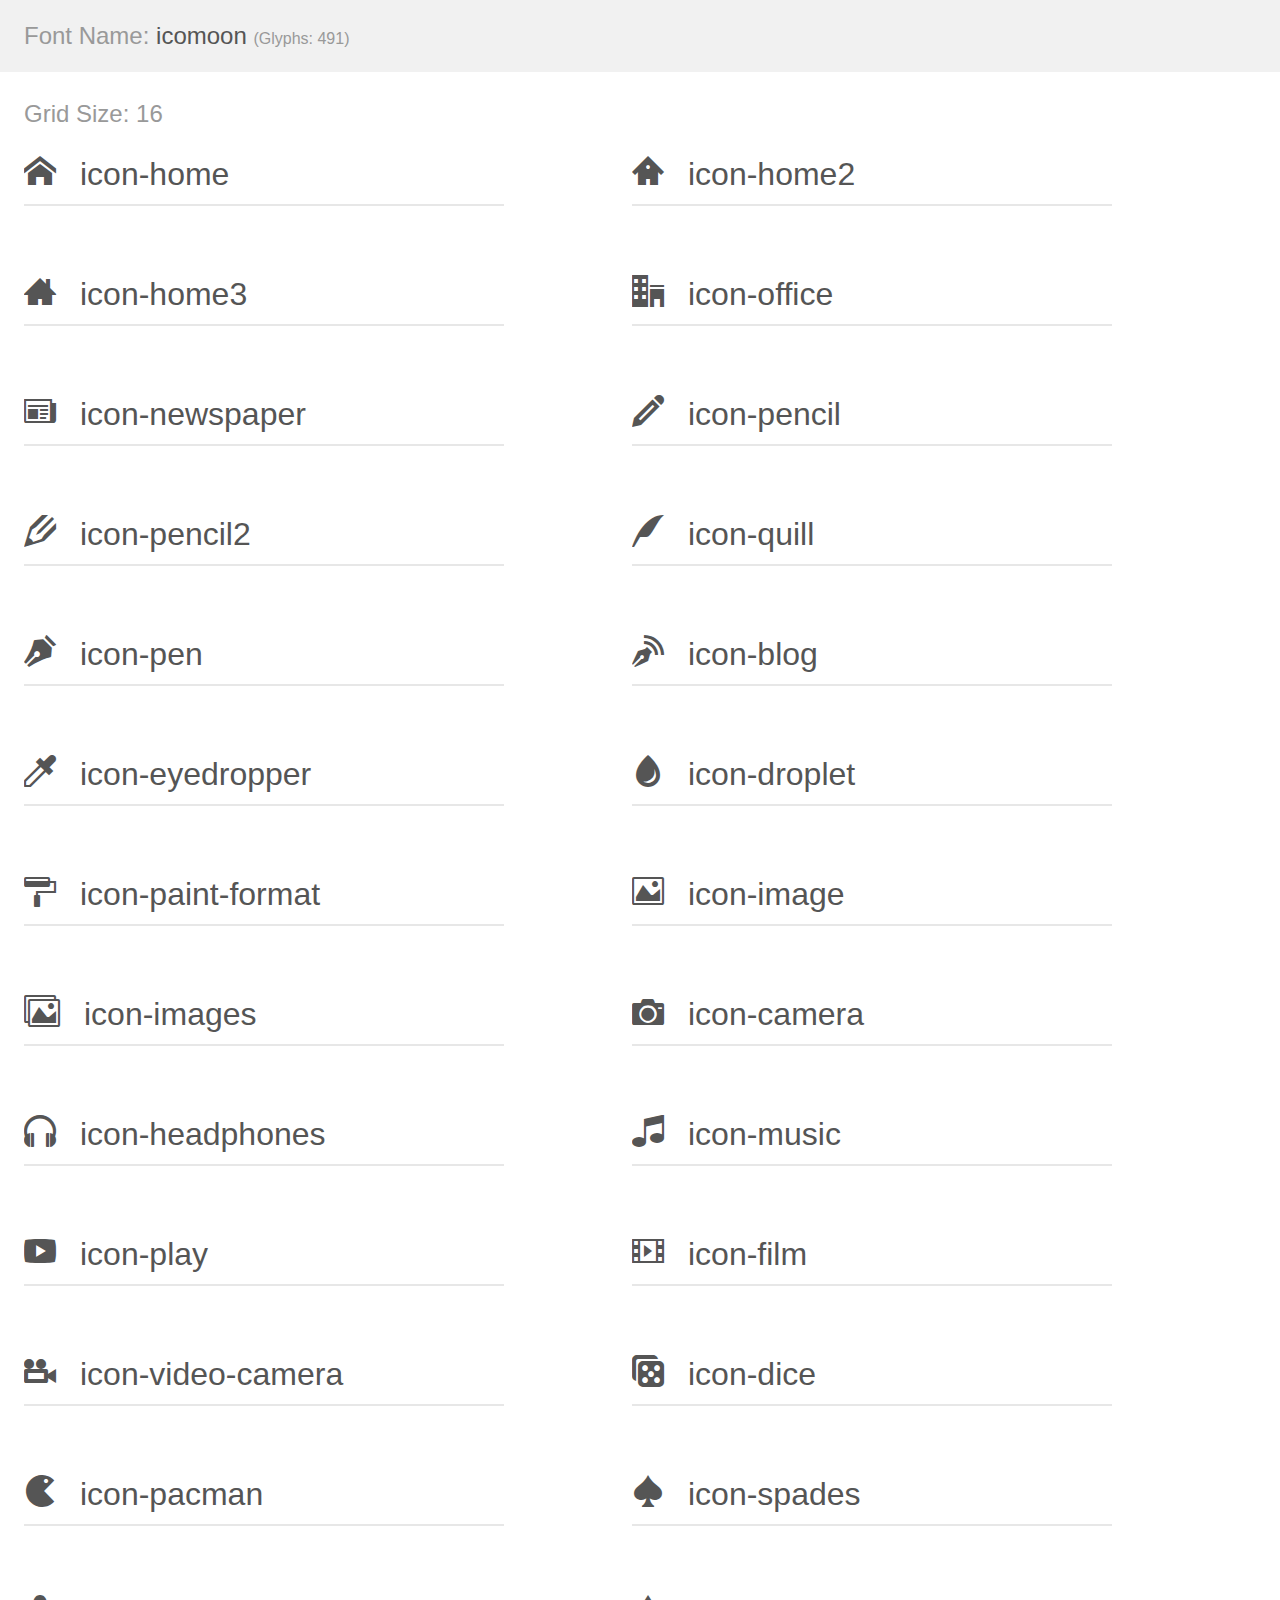
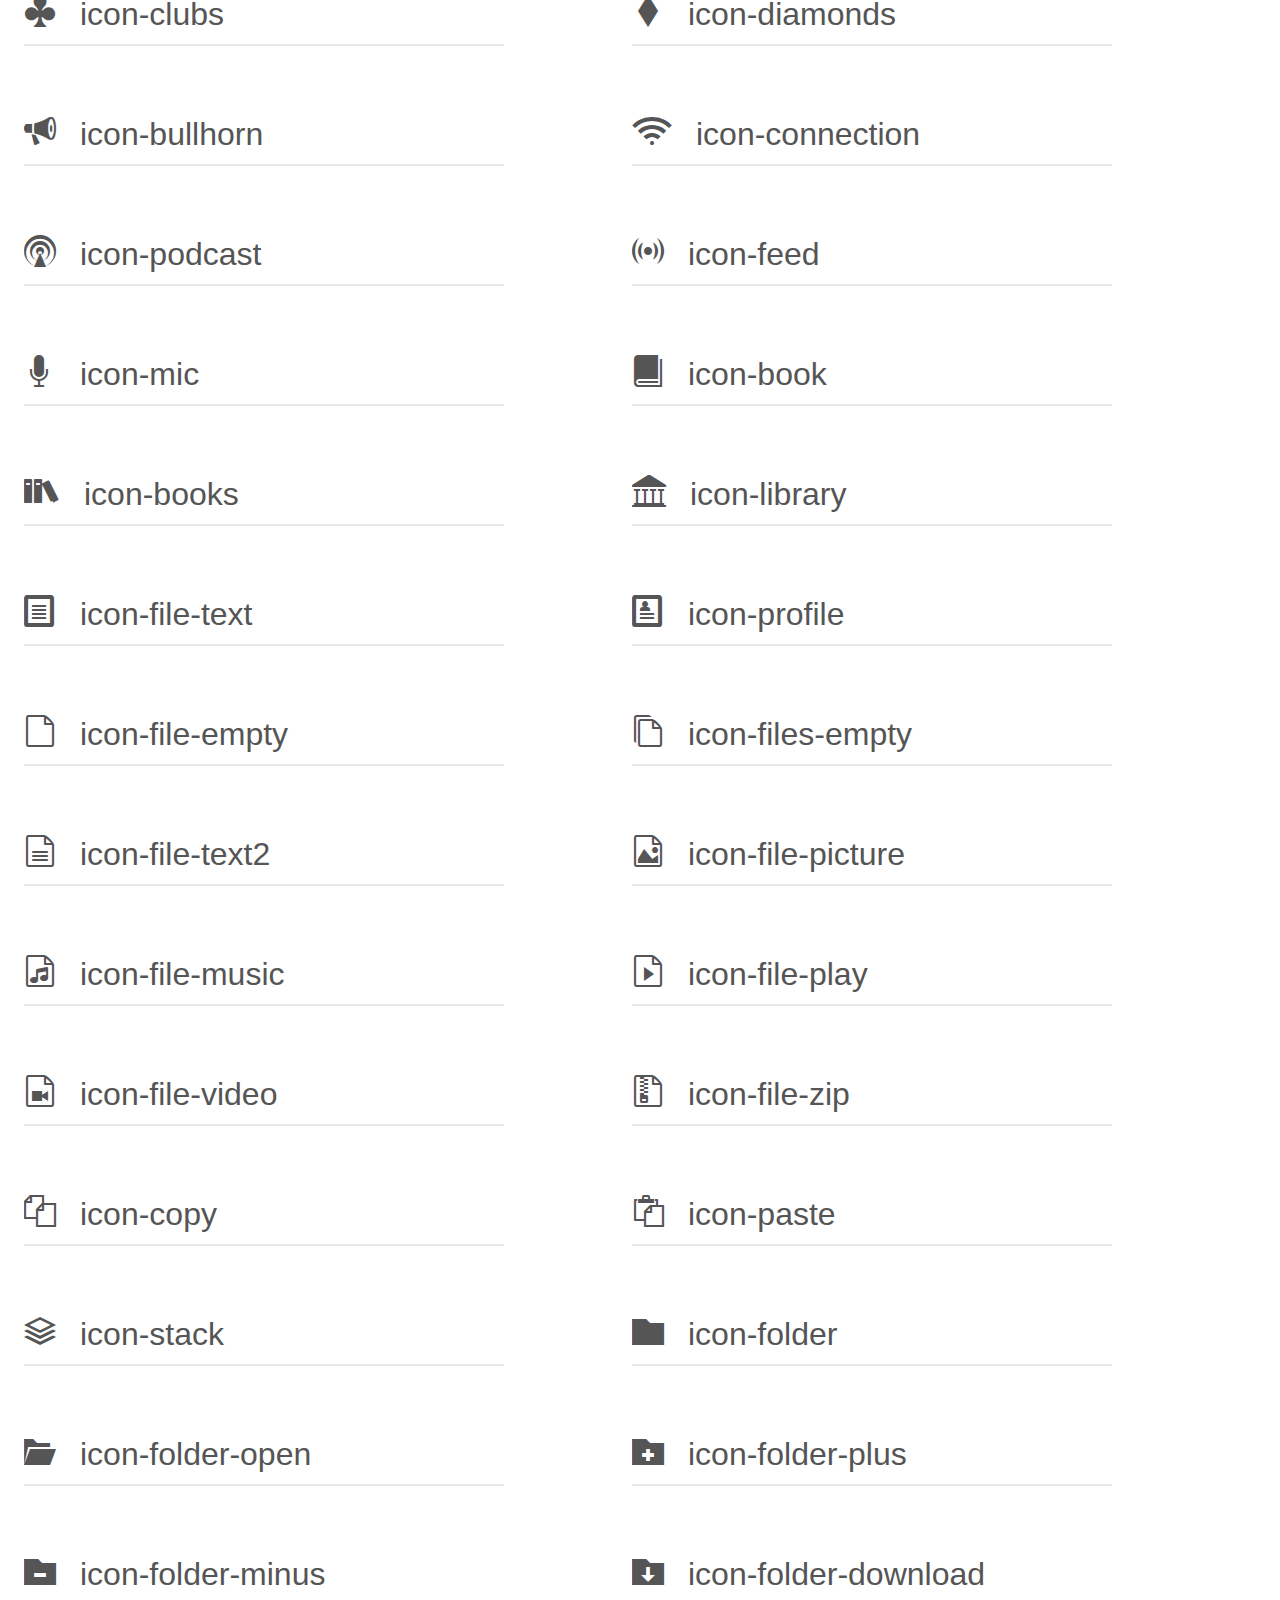
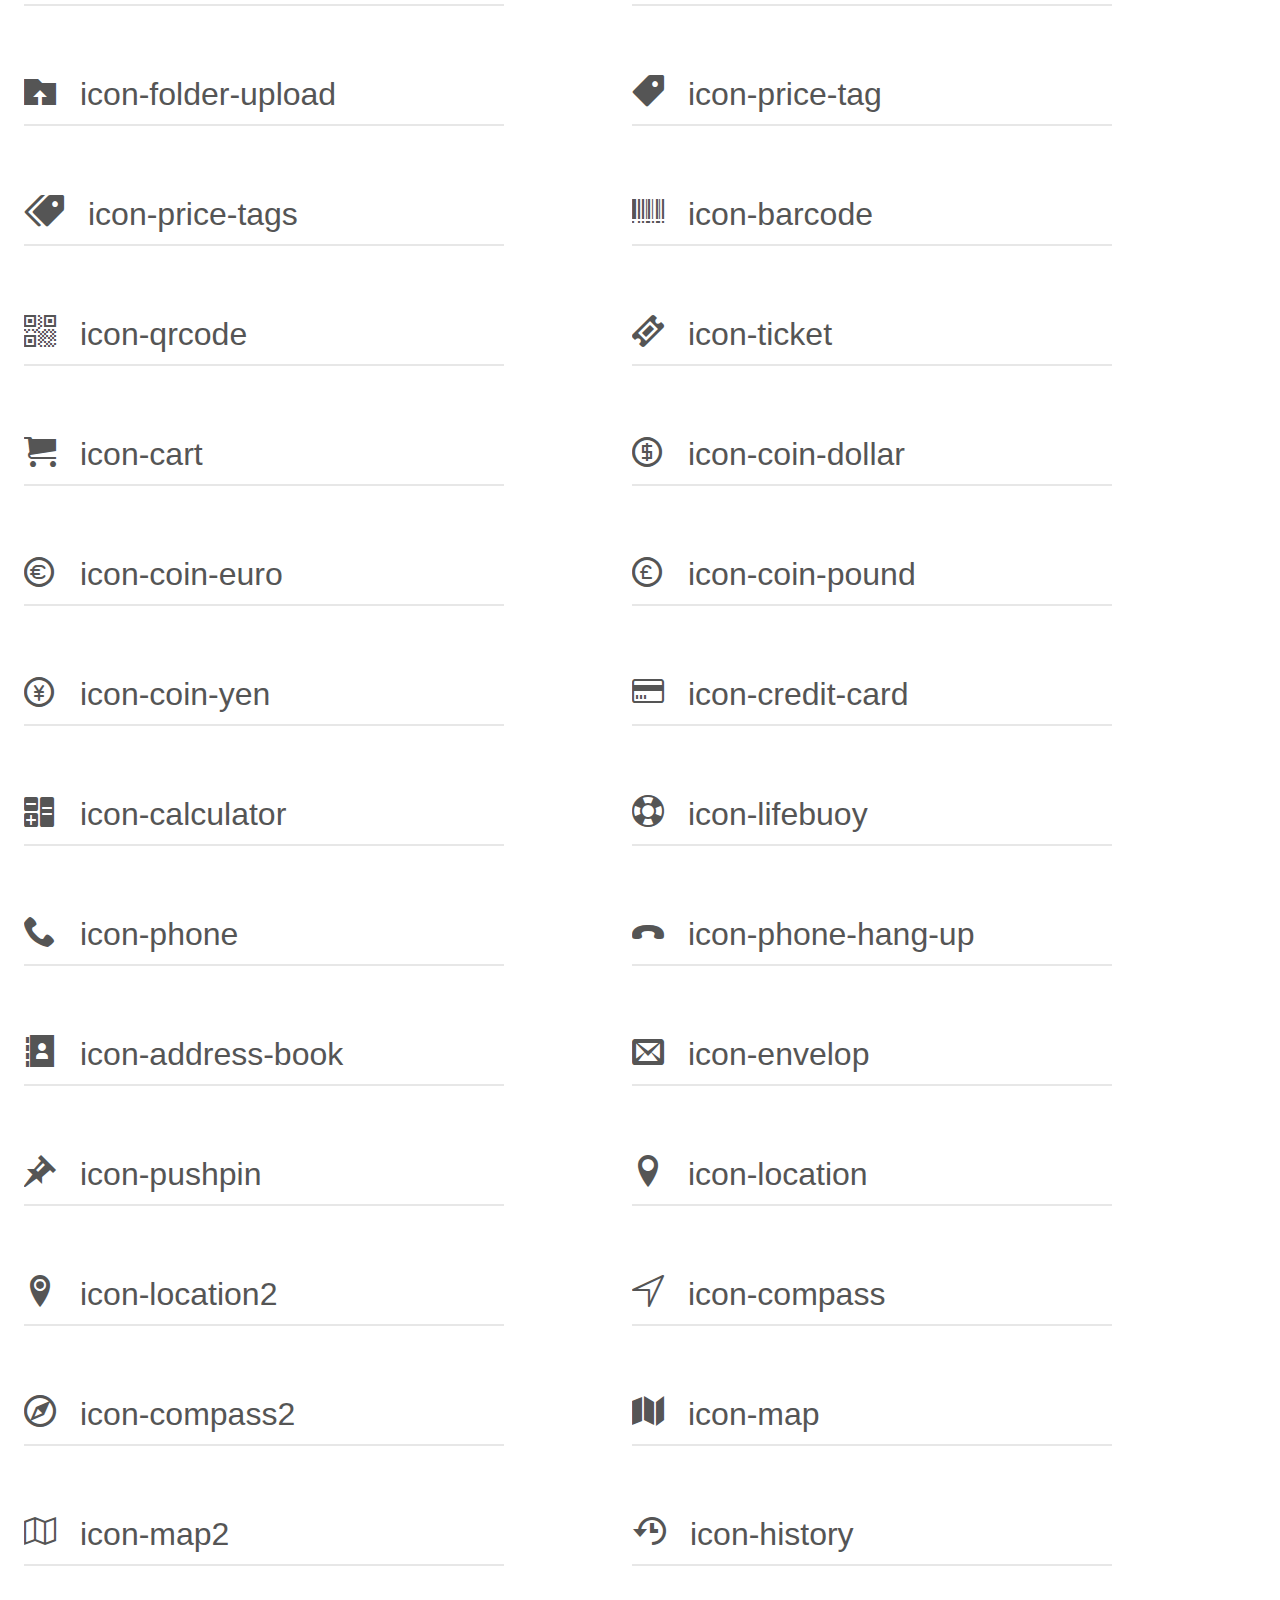
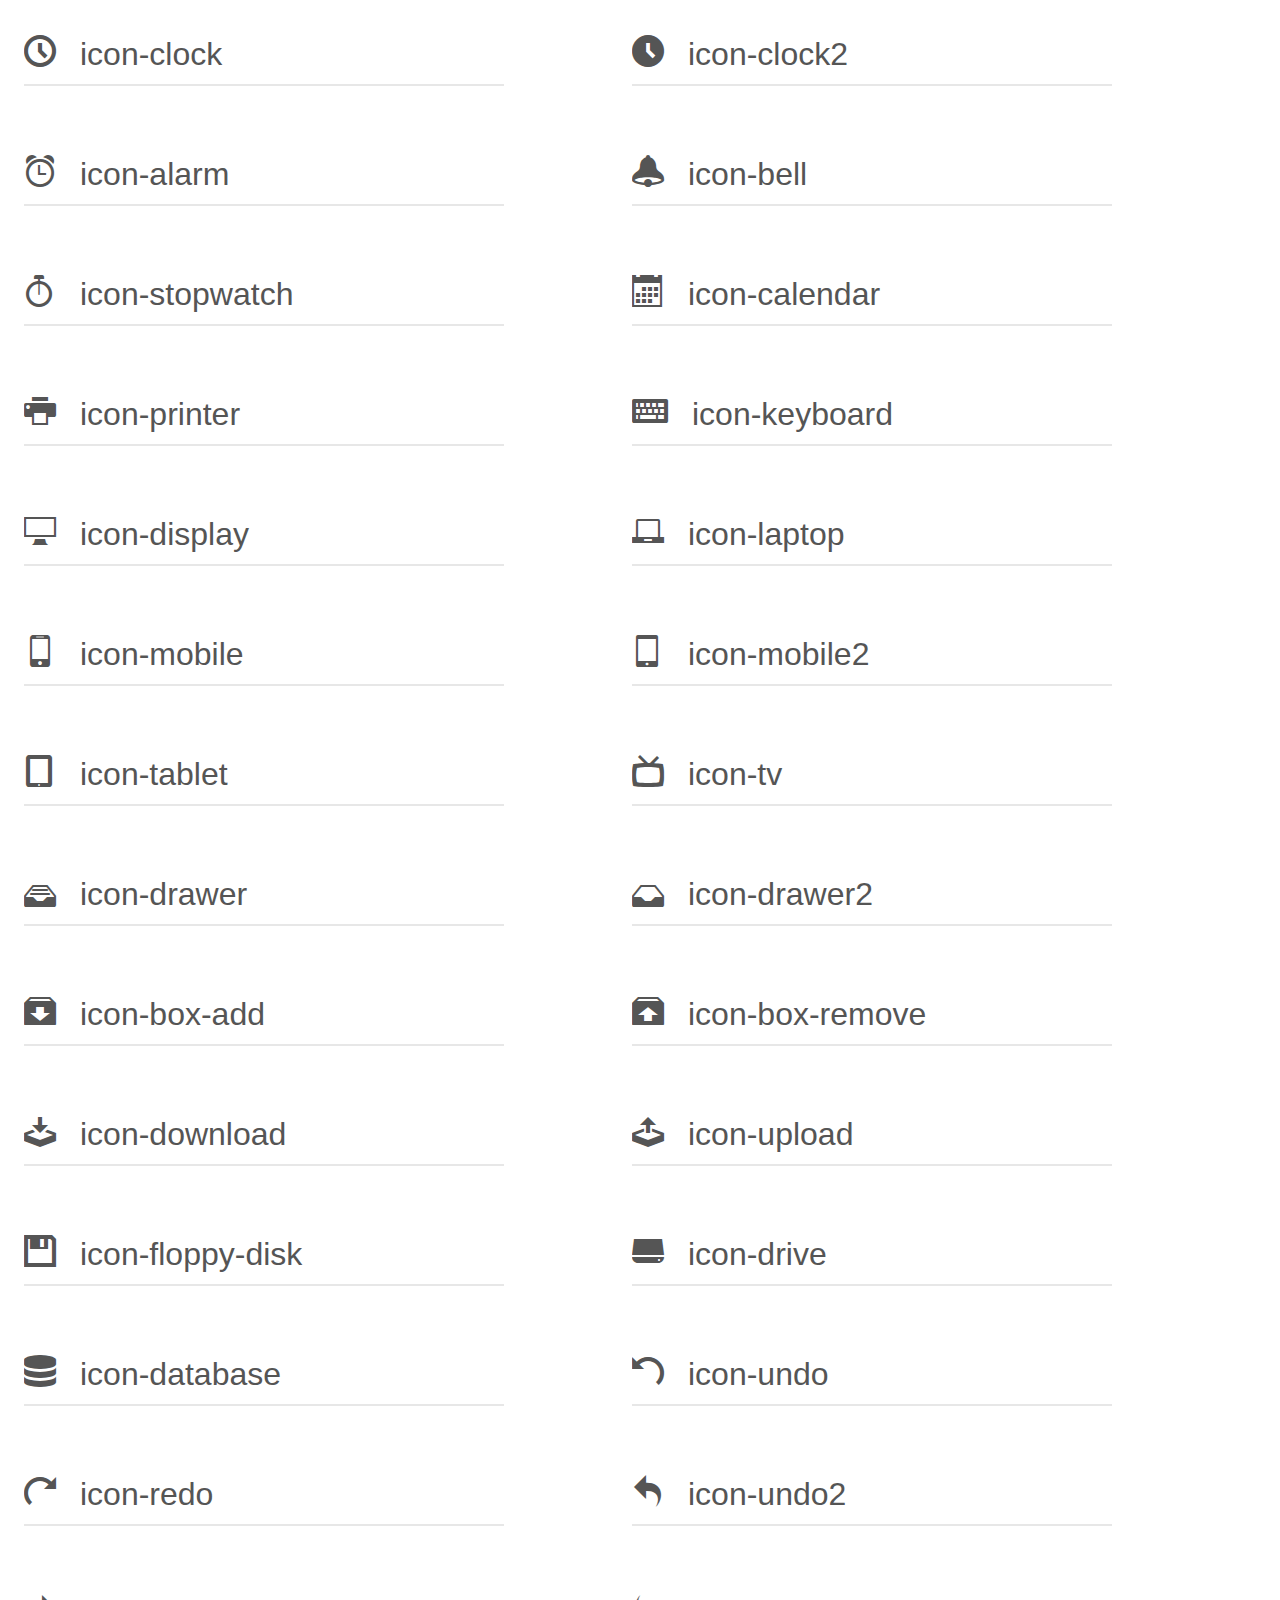
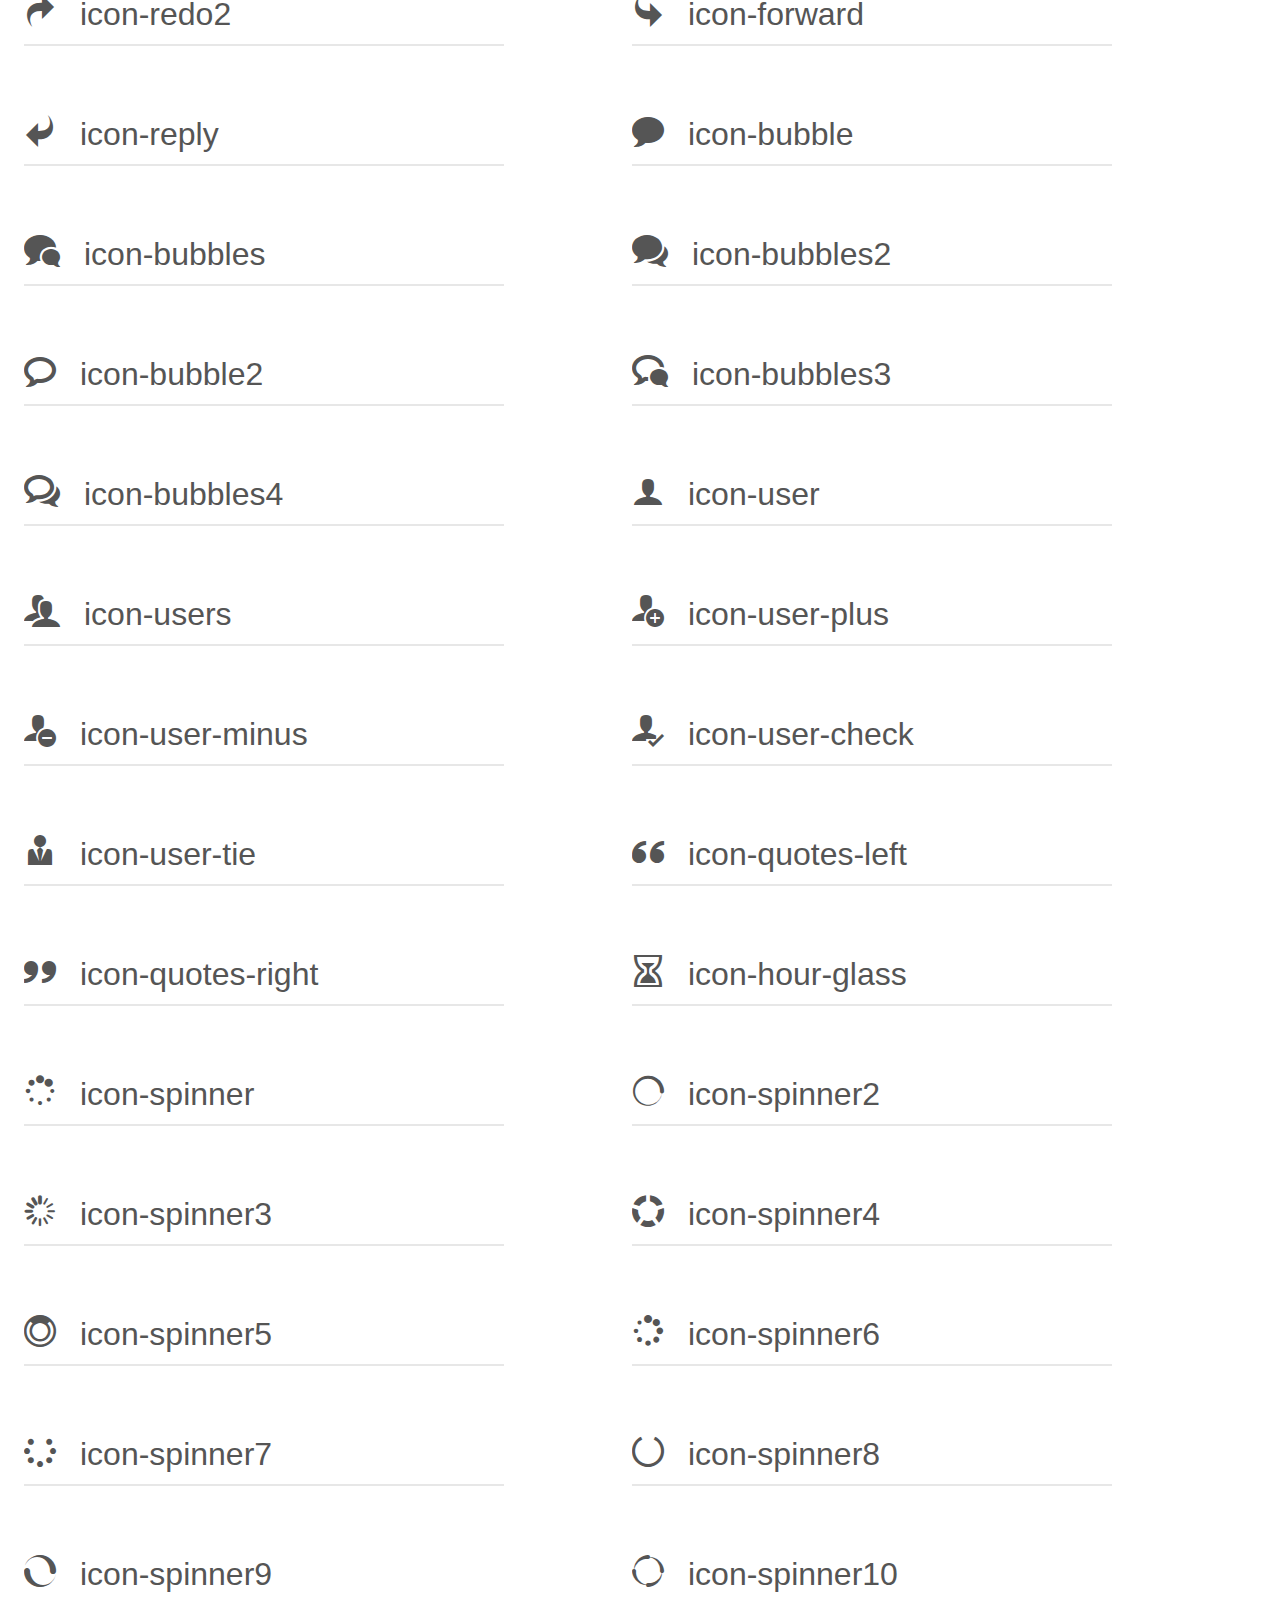
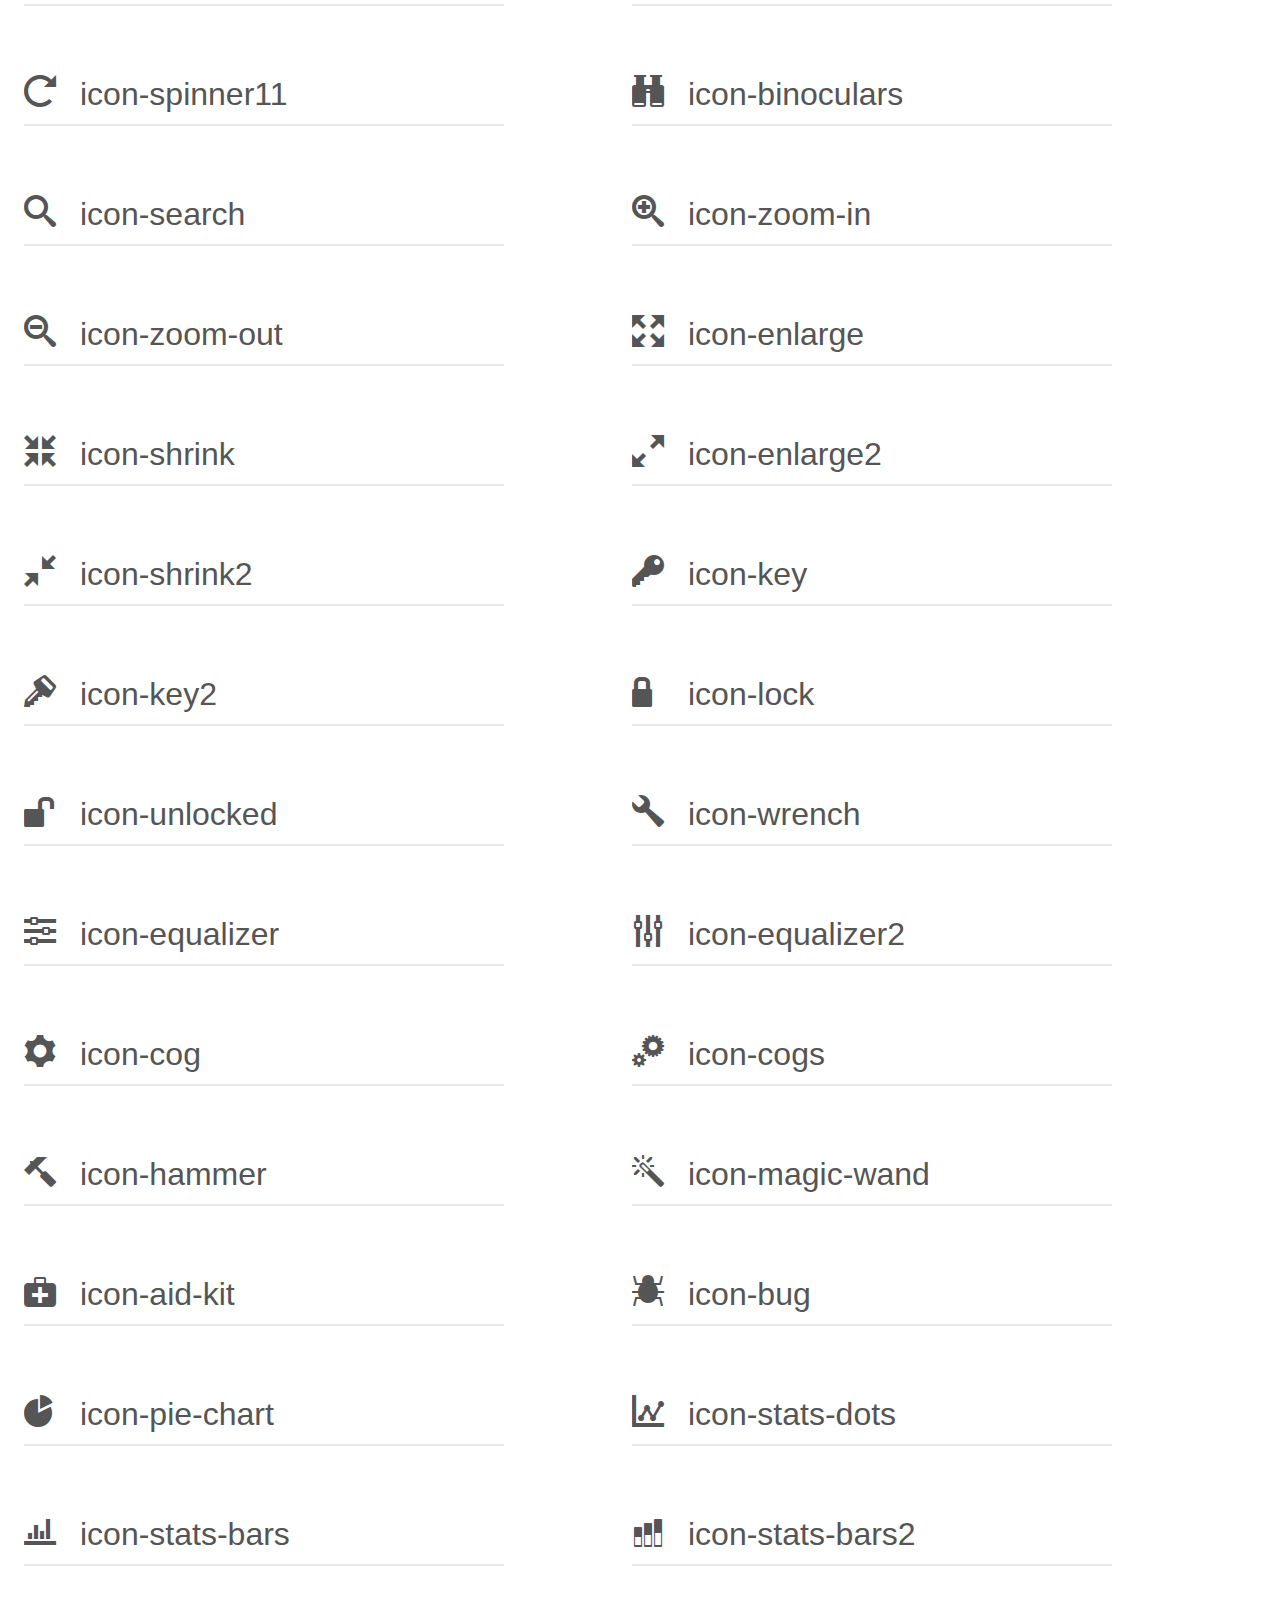
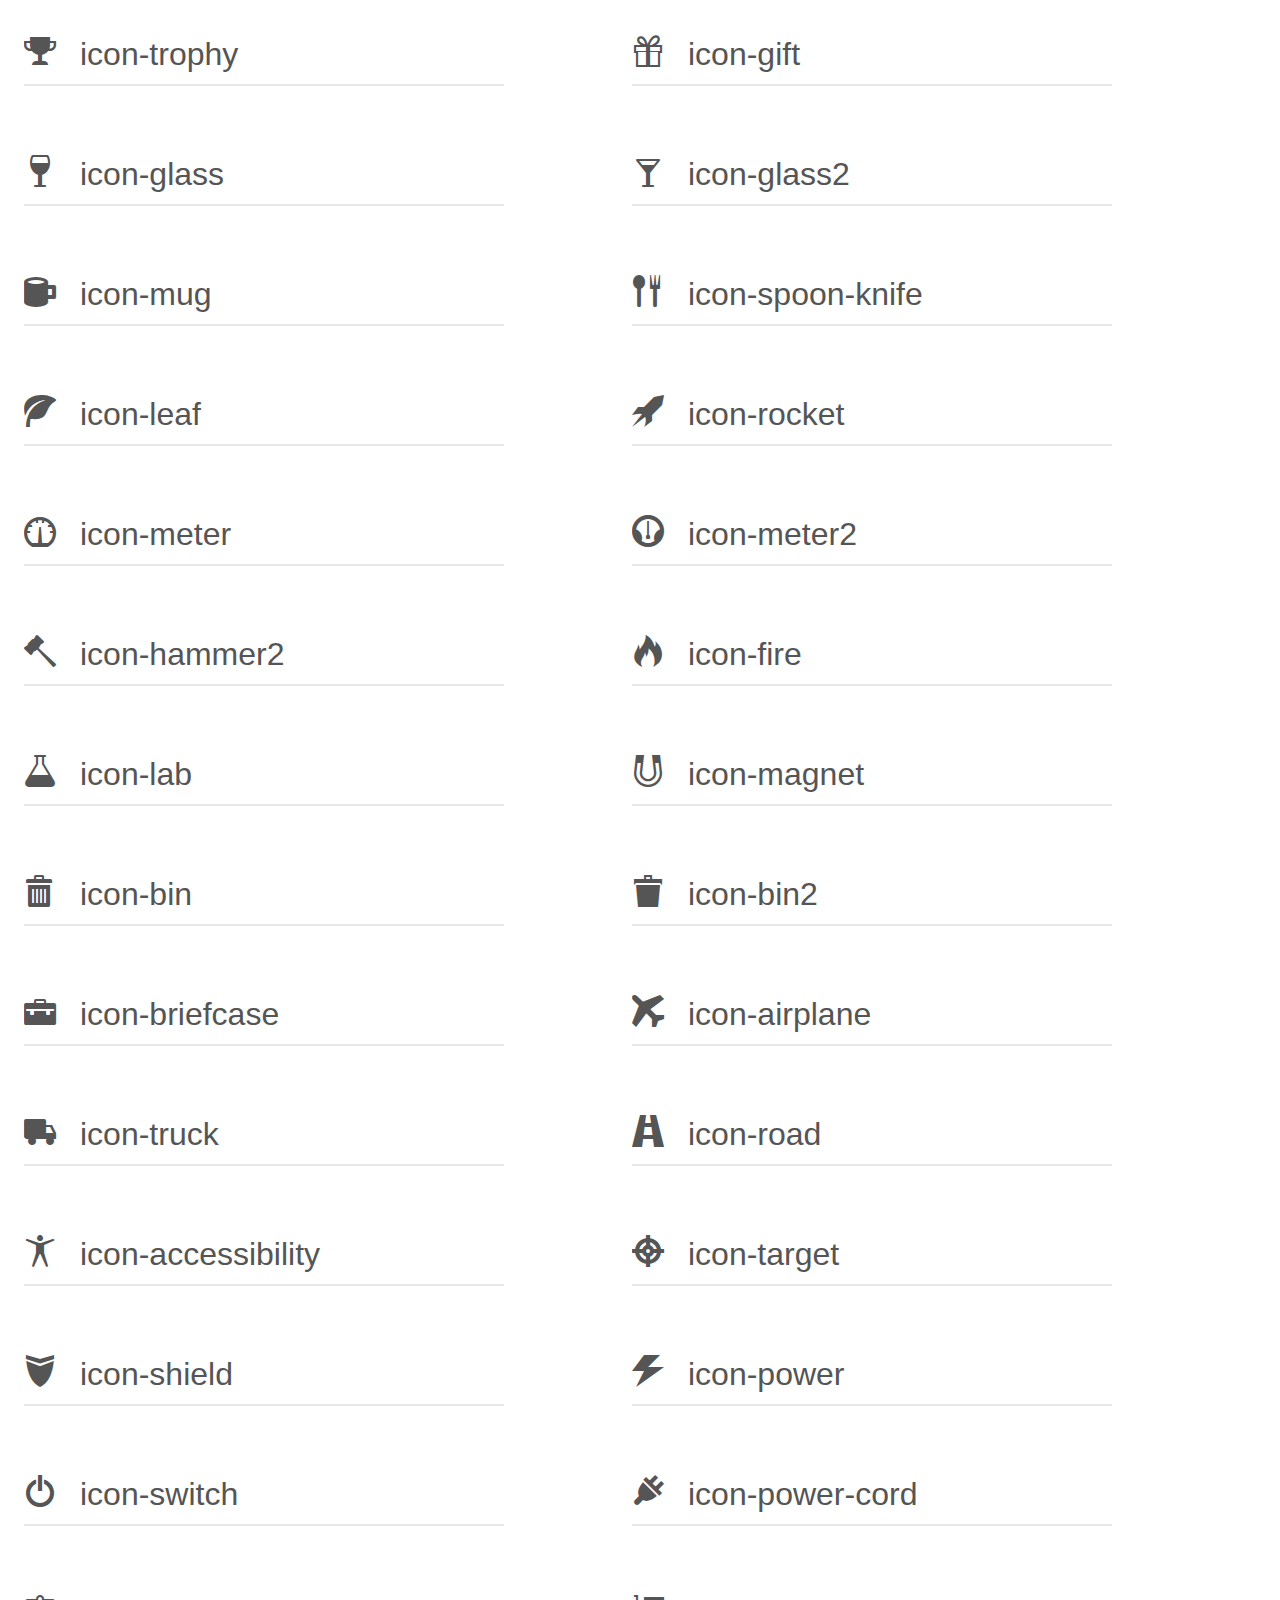
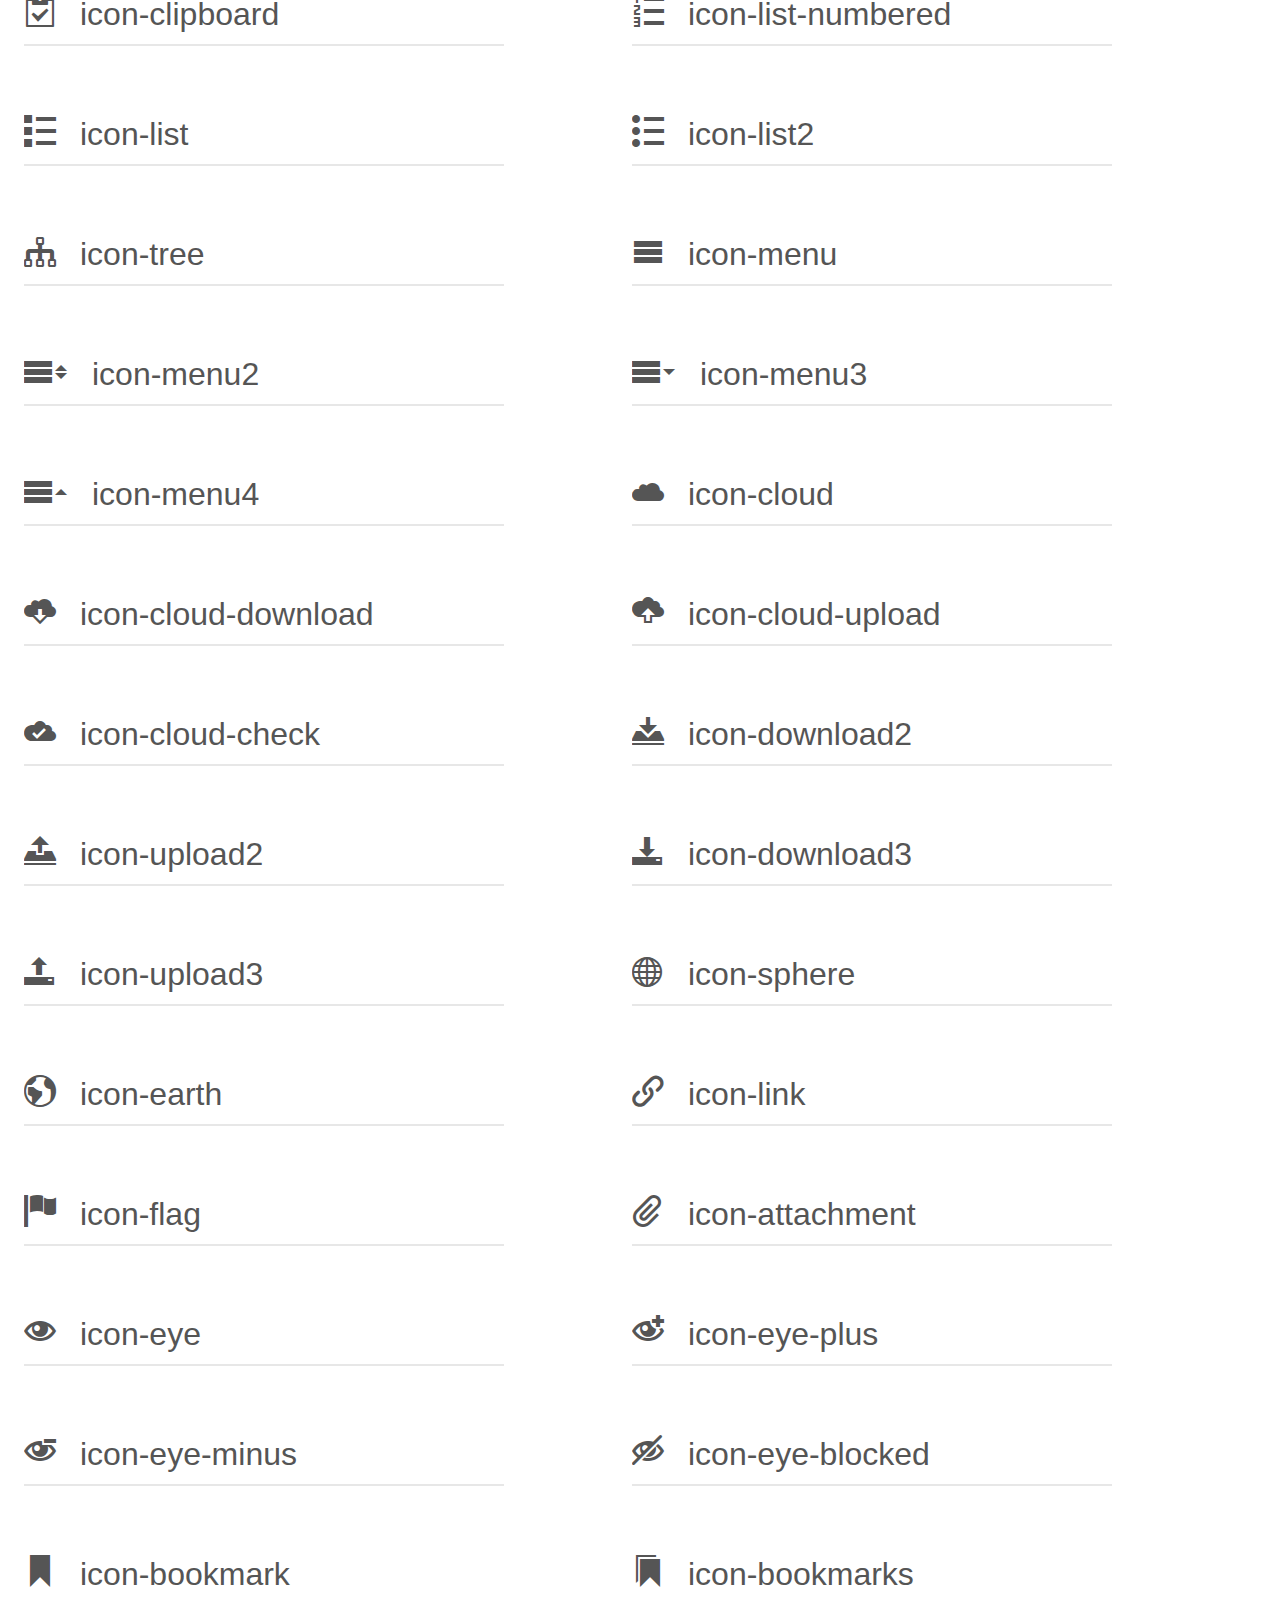
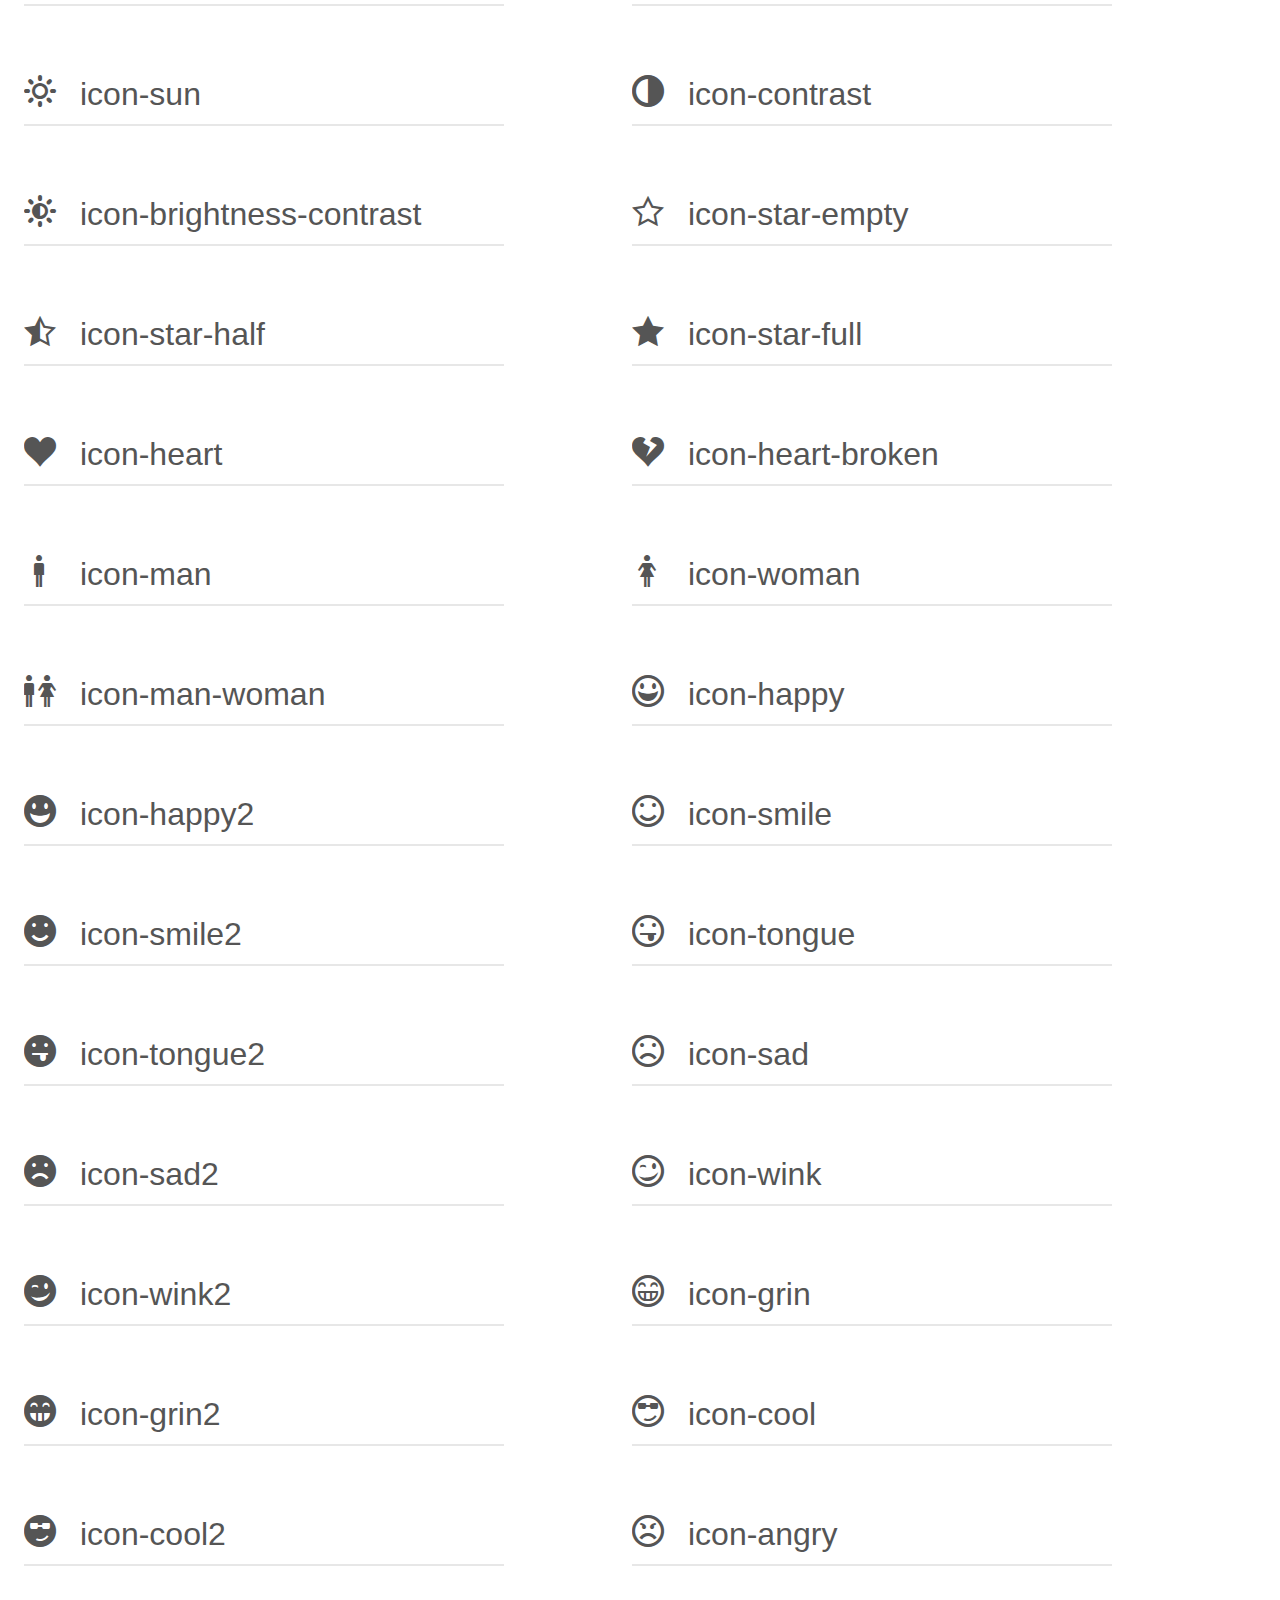
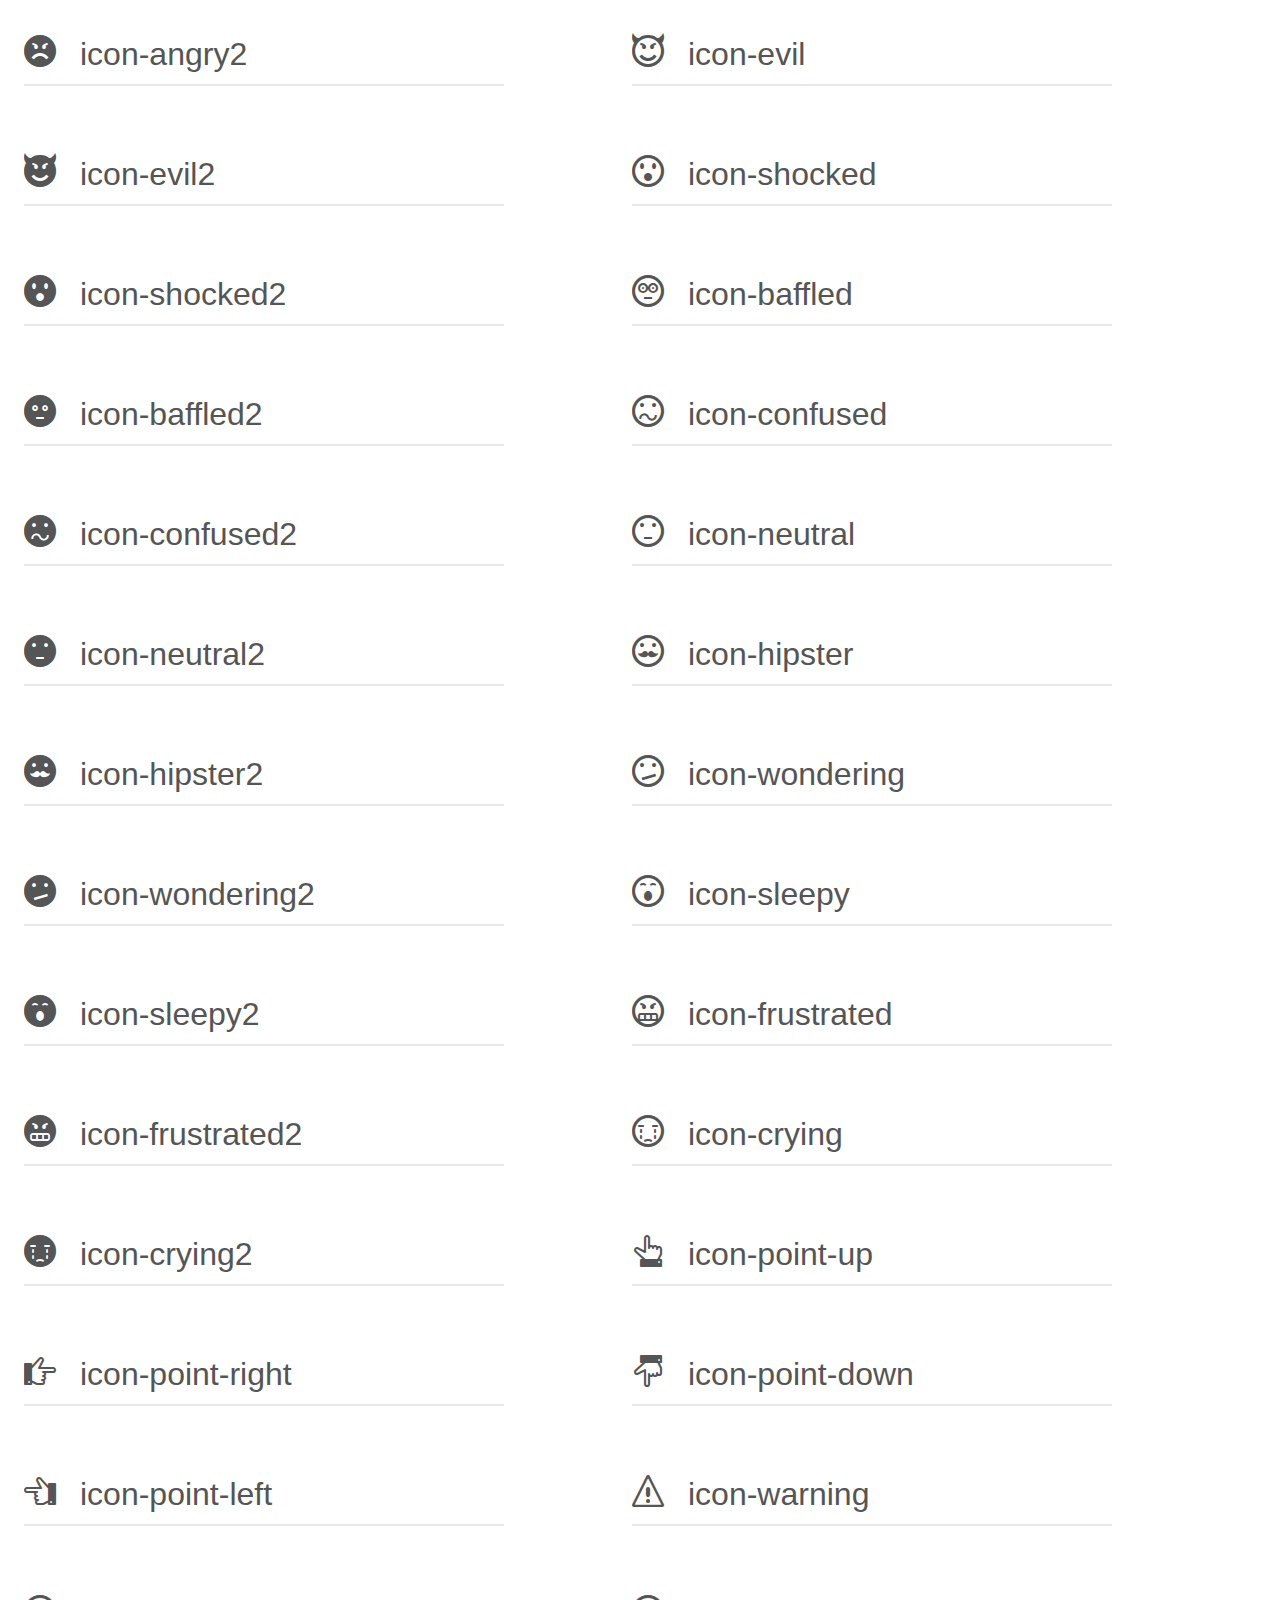
==== commit 709eb148: "v1" ====
--- a/demo.html
+++ b/demo.html
@@ -1,256 +1,7895 @@
 <!doctype html>
 <html>
 <head>
-	<title>IcoMoon - SVG Icons</title>
 	<meta charset="utf-8">
-	<meta name="viewport" content="width=device-width">
+	<title>IcoMoon Demo</title>
+	<meta name="description" content="An Icon Font Generated By IcoMoon.io">
+	<meta name="viewport" content="width=device-width, initial-scale=1">
 	<link rel="stylesheet" href="demo-files/demo.css">
-	<link rel="stylesheet" href="style.css">
-</head>
+	<link rel="stylesheet" href="style.css"></head>
 <body>
-<svg display="none" width="0" height="0" version="1.1" xmlns="http://www.w3.org/2000/svg" xmlns:xlink="http://www.w3.org/1999/xlink">
-<defs>
-<symbol id="icon-ambulance-o" viewBox="0 0 1024 1024">
-	<title>ambulance-o</title>
-	<path class="path1" d="M1024 512c0 282.77-229.23 512-512 512s-512-229.23-512-512c0-282.77 229.23-512 512-512s512 229.23 512 512z"></path>
-	<path class="path2" d="M530.603 331.501v-13.408h18.1v-8.715c0-15.419 13.408-27.653 30.167-27.653s30.167 12.737 30.167 27.653v8.715h17.43v13.408h-95.864z"></path>
-	<path class="path3" d="M688.644 613.394c-35.027 0-63.853 28.323-63.853 63.853 0 35.027 28.994 63.853 63.853 63.853 35.027 0 63.853-28.994 63.853-63.853 0.168-35.027-28.659-63.853-63.853-63.853zM688.644 707.582c-16.759 0-30.167-13.408-30.167-30.167s13.408-30.167 30.167-30.167c16.759 0 30.167 13.408 30.167 30.167 0.168 16.759-13.24 30.167-30.167 30.167z"></path>
-	<path class="path4" d="M322.786 612.724c-35.027 0-63.853 28.994-63.853 63.853 0 35.027 28.994 63.853 63.853 63.853s63.853-28.323 63.853-63.853c0-35.027-28.323-63.853-63.853-63.853zM323.457 707.582c-16.759 0-30.167-13.408-30.167-30.167s13.408-30.167 30.167-30.167c16.759 0 30.335 13.408 30.335 30.167 0 16.089-13.575 30.167-30.335 30.167z"></path>
-	<path class="path5" d="M795.737 495.576c18.771 4.022 30.167 12.067 39.049 59.328l13.408 84.803c4.693 27.653-10.726 37.709-30.167 37.709h-47.094c0-45.753-37.038-83.462-82.791-83.462s-82.791 37.038-82.791 83.462h-199.772c0-45.753-37.038-83.462-82.791-83.462s-82.791 37.038-82.791 83.462h-39.049c-13.408 0-24.134-10.056-24.134-23.463v-279.379c0-15.419 12.067-27.653 26.983-27.653h501.777c18.771 0 33.016 9.385 39.72 26.312l50.446 122.344zM628.813 375.243v116.478h133.908l-47.094-116.478h-86.814zM508.313 476.805v-71.395h-71.395v71.395h-71.227v71.395h71.395v71.395h71.395v-71.395h71.395v-71.395h-71.563z"></path>
-</symbol>
-<symbol id="icon-ambulance" viewBox="0 0 1498 1024">
-	<title>ambulance</title>
-	<path class="path1" d="M788.768 111.002v-29.894h40.431v-19.602c-0.002-34.552 29.892-61.505 67.382-61.505s67.385 28.425 67.385 61.503v19.602h38.96v29.897h-214.158z"></path>
-	<path class="path2" d="M1141.128 739.269c-77.922 0-142.365 62.974-142.365 142.365 0 77.922 64.444 142.365 142.365 142.365s142.365-64.444 142.365-142.365c0.245-77.919-64.201-142.365-142.365-142.365zM1141.128 949.264c-37.49 0-67.385-29.894-67.385-67.385s29.894-67.385 67.385-67.385c37.49 0 67.385 29.894 67.385 67.385 0.245 37.49-29.894 67.385-67.385 67.385z"></path>
-	<path class="path3" d="M325.407 737.8c-77.922 0-142.365 64.444-142.365 142.365s64.444 142.365 142.365 142.365 142.365-62.974 142.365-142.365c0-77.922-62.974-142.365-142.365-142.365zM326.876 949.264c-37.49 0-67.385-29.894-67.385-67.385s29.894-67.385 67.385-67.385 67.63 29.894 67.63 67.385c0 36.021-30.139 67.385-67.63 67.385z"></path>
-	<path class="path4" d="M1379.546 476.837c41.901 9.065 67.385 26.953 86.987 132.073l29.894 188.921c10.537 61.503-24.012 84.046-67.385 84.046h-104.875c0-101.934-82.577-185.982-184.511-185.982s-184.511 82.577-184.511 185.982h-445.229c0-101.934-82.577-185.982-184.511-185.982s-184.511 82.577-184.511 185.982h-86.989c-29.894 0.002-53.907-22.541-53.907-52.435v-622.388c0-34.549 26.953-61.503 60.033-61.503h1118.585c41.901 0 73.511 21.074 88.459 58.564l112.469 272.722zM1007.828 208.526v259.491h298.453l-105.12-259.491h-193.333zM739.269 434.937v-159.027h-159.027v159.027h-158.782v159.027h159.027v159.027h159.027v-159.027h159.027v-159.027h-159.271z"></path>
-</symbol>
-<symbol id="icon-cog" viewBox="0 0 1024 1024">
-	<title>cog</title>
-	<path class="path1" d="M548.346 36.346l28.444 115.358c52.148 9.481 101.136 30.025 142.222 58.469l102.716-60.049 52.148 52.148-61.63 102.716c28.444 42.667 48.988 90.074 58.469 142.222l115.358 28.444v72.691l-115.358 28.444c-9.481 52.148-30.025 101.136-58.469 142.222l61.63 102.716-52.148 52.148-102.716-61.63c-42.667 28.444-90.074 48.988-142.222 58.469l-28.444 115.358h-72.691l-28.444-115.358c-52.148-9.481-101.136-30.025-142.222-58.469l-102.716 61.63-52.148-52.148 61.63-102.716c-28.444-42.667-48.988-90.074-58.469-142.222l-115.358-28.444v-72.691l115.358-28.444c9.481-52.148 30.025-101.136 58.469-142.222l-61.63-102.716 52.148-52.148 102.716 61.63c42.667-28.444 90.074-48.988 142.222-58.469l28.444-115.358h72.691zM512 768c140.642 0 256-115.358 256-256s-115.358-256-256-256-256 115.358-256 256 115.358 256 256 256zM548.346 0h-72.691c-17.383 0-31.605 11.062-34.765 28.444l-23.704 93.235c-39.506 9.481-77.432 25.284-113.778 47.407l-82.173-50.568c-6.321-3.16-12.642-4.741-18.963-4.741-9.481 0-18.963 3.16-25.284 11.062l-52.148 52.148c-12.642 11.062-14.222 28.444-6.321 44.247l48.988 82.173c-22.123 34.765-36.346 72.691-47.407 113.778l-93.235 23.704c-15.802 3.16-26.864 17.383-26.864 34.765v72.691c0 17.383 11.062 31.605 28.444 34.765l93.235 23.704c9.481 39.506 25.284 77.432 47.407 113.778l-48.988 82.173c-7.901 14.222-6.321 33.185 4.741 44.247l52.148 52.148c6.321 6.321 15.802 11.062 25.284 11.062 6.321 0 12.642-1.58 18.963-4.741l82.173-48.988c34.765 22.123 72.691 36.346 113.778 47.407l23.704 93.235c4.741 15.802 18.963 28.444 34.765 28.444h72.691c17.383 0 31.605-11.062 34.765-28.444l23.704-93.235c39.506-9.481 77.432-25.284 113.778-47.407l82.173 48.988c6.321 3.16 12.642 4.741 18.963 4.741 9.481 0 18.963-3.16 25.284-11.062l52.148-52.148c12.642-12.642 14.222-30.025 4.741-44.247l-48.988-82.173c22.123-34.765 36.346-72.691 47.407-113.778l93.235-23.704c15.802-4.741 28.444-18.963 28.444-34.765v-72.691c0-17.383-11.062-31.605-28.444-34.765l-93.235-23.704c-9.481-39.506-25.284-77.432-47.407-113.778l48.988-82.173c7.901-14.222 6.321-33.185-4.741-44.247l-52.148-52.148c-6.321-6.321-15.802-11.062-25.284-11.062-6.321 0-12.642 1.58-18.963 4.741l-82.173 48.988c-34.765-22.123-72.691-36.346-113.778-47.407l-22.123-91.654c-4.741-17.383-18.963-28.444-36.346-28.444v0zM512 731.654c-121.679 0-219.654-97.975-219.654-219.654s97.975-219.654 219.654-219.654 219.654 97.975 219.654 219.654-97.975 219.654-219.654 219.654v0z"></path>
-</symbol>
-<symbol id="icon-dashboard" viewBox="0 0 1024 1024">
-	<title>dashboard</title>
-	<path class="path1" d="M511.999 0c-283.306 0-511.999 228.693-511.999 511.999s228.693 511.999 511.999 511.999 511.999-228.693 511.999-511.999-228.692-511.999-511.999-511.999zM511.999 921.599c-225.28 0-409.6-184.32-409.6-409.6s184.322-409.599 409.6-409.599 409.6 184.32 409.6 409.599-184.32 409.6-409.6 409.6zM525.653 228.693h-27.307v75.093h27.307v-75.093zM457.387 303.787l-10.239-71.681-23.894 3.413 10.239 71.681 23.894-3.413zM348.16 252.586l20.479 71.681 23.894-6.828-20.479-71.681-23.894 6.828zM276.48 279.894l30.72 68.266 23.894-10.239-30.72-68.266-23.894 10.239zM208.214 317.439l40.961 61.44 20.479-13.654-40.961-61.44-20.479 13.654zM146.772 365.227l47.786 58.027 20.479-17.066-47.786-58.027-20.479 17.066zM566.613 303.787l23.894 3.413 10.239-71.681-23.894-3.413-10.239 71.681zM631.466 317.439l23.894 6.828 20.479-71.681-23.894-6.828-20.479 71.681zM696.319 337.92l23.894 10.239 30.72-68.266-23.894-10.239-30.72 68.266zM795.307 303.787l-40.961 61.44 20.479 13.654 40.961-61.44-20.479-13.654zM856.747 348.16l-47.786 58.027 20.479 17.066 47.786-58.027-20.479-17.066zM556.373 703.147c-13.654-6.828-27.307-368.64-44.373-368.64s-34.133 361.814-47.786 368.64c-23.894 13.654-37.548 40.961-37.548 71.681 0 47.786 37.548 85.334 85.334 85.334s85.334-37.548 85.334-85.334c0-27.307-17.066-54.614-40.961-71.681zM511.999 832.853c-30.72 0-54.614-23.894-54.614-54.614s23.894-54.614 54.614-54.614c30.72 0 54.614 23.894 54.614 54.614s-23.894 54.614-54.614 54.614z"></path>
-</symbol>
-<symbol id="icon-destination" viewBox="0 0 693 1024">
-	<title>destination</title>
-	<path class="path1" d="M347.136 0c-191.488 0-347.136 155.648-347.136 347.136 0 4.096 0 8.192 0 12.288 1.024 36.864 8.192 71.68 19.456 104.448 74.752 242.688 327.68 560.128 327.68 560.128s252.928-317.44 326.656-560.128c11.264-32.768 18.432-67.584 19.456-104.448 0-4.096 0-8.192 0-12.288 1.024-191.488-154.624-347.136-346.112-347.136zM347.136 517.12c-94.208 0-169.984-75.776-169.984-169.984s75.776-169.984 169.984-169.984c94.208 0 169.984 75.776 169.984 169.984 0 93.184-75.776 169.984-169.984 169.984z"></path>
-</symbol>
-<symbol id="icon-engine" viewBox="0 0 1467 1024">
-	<title>engine</title>
-	<path class="path1" d="M1398.965 361.412h-121.976v134.024h-90.352l-183.72-301.178h-277.082v-105.41h198.775v-88.847h-518.021v88.847h200.283v105.413h-245.459l-129.506 140.046h-81.317v161.129h-66.259v-195.765h-84.33v518.024h84.33v-177.695h66.259v111.435h84.33l245.459 272.565h722.824v-150.589h75.295v150.589h121.976c0 0 66.259-16.565 66.259-331.294-1.507 0 4.515-331.294-67.767-331.294z"></path>
-</symbol>
-<symbol id="icon-exclamation-o" viewBox="0 0 1024 1024">
-	<title>exclamation-o</title>
-	<path class="path1" d="M512 0c-282.771 0-512 229.229-512 512s229.229 512 512 512 512-229.229 512-512-229.229-512-512-512zM552.492 800.627h-81.318v-84.999h81.318v84.999zM554.165 397.888l-20.078 259.848h-41.663l-21.25-259.848v-197.271h82.991v197.271z"></path>
-</symbol>
-<symbol id="icon-fault" viewBox="0 0 1024 1024">
-	<title>fault</title>
-	<path class="path1" d="M512 0c-281.6 0-512 230.4-512 512s230.4 512 512 512 512-230.4 512-512-230.4-512-512-512zM352 284.799l160 160 160-160 67.201 67.201-160 160 160 160-67.201 67.201-160-160-160 160-67.201-67.201 160-160-160-160 67.201-67.201z"></path>
-</symbol>
-<symbol id="icon-firetruck-siren-off" viewBox="0 0 879 1024">
-	<title>firetruck-siren-off</title>
-	<path class="path1" d="M800.905 510.885h78.083v-200.785h-78.083v-42.388c0-51.312-49.081-64.697-73.62-69.159v-75.851h-55.773v75.851h-44.619v-198.553h-62.466v44.619h-245.403v-44.619h-62.466v198.553h-49.081v-75.851h-55.773v75.851c-24.541 4.463-73.62 17.847-73.62 69.159v42.388h-78.083v200.785h78.083v283.329h-62.466v116.009h122.702v58.005c0 35.695 20.078 53.542 55.773 53.542s55.773-17.847 55.773-53.542v-58.005h379.259v58.005c0 35.695 20.078 55.773 53.542 55.773s58.005-20.078 58.005-55.773v-58.005h122.702v-116.009h-62.466l-0.001-283.329zM729.515 287.79v223.093h-261.019v-223.093h261.019zM321.254 78.083h245.403v44.619h-245.403v-44.619zM321.254 156.166h245.403v44.619h-245.403v-44.619zM153.934 287.79h261.019v223.093h-261.019v-223.093zM283.329 794.214h-131.625v-66.929h131.625v66.929zM555.503 794.214h-220.863v-182.937h220.863v182.937zM733.978 794.214h-131.625v-66.929h131.625v66.929z"></path>
-</symbol>
-<symbol id="icon-firetruck-siren-on" viewBox="0 0 935 1024">
-	<title>firetruck-siren-on</title>
-	<path class="path1" d="M794.412 556.698h71.112v-182.857h-71.112v-38.603c0-46.731-44.698-58.921-67.048-62.984v-69.079h-50.793v69.079h-40.635v-180.826h-56.888v40.635h-223.493v-40.635h-56.888v180.826h-44.698v-69.079h-50.793v69.079c-22.35 4.064-67.048 16.254-67.048 62.984v38.603h-71.112v182.857h71.112v258.031h-56.89v105.652h111.746v52.826c0 32.507 18.286 48.762 50.793 48.762s50.795-16.254 50.795-48.762v-52.826h345.397v52.826c0 32.507 18.286 50.793 48.762 50.793s52.826-18.286 52.826-50.793v-52.826h111.746v-105.65h-56.888l-0.002-258.033zM729.397 353.524v203.174h-237.714v-203.174h237.714zM357.588 162.54h223.493v40.635h-223.493v-40.635zM357.588 233.65h223.493v40.635h-223.493v-40.635zM205.207 353.524h237.714v203.174h-237.714v-203.174zM323.048 814.731h-119.874v-60.952h119.874v60.952zM570.921 814.731h-201.143v-166.604h201.143v166.604zM733.46 814.731h-119.874v-60.952h119.874v60.952z"></path>
-	<path class="path2" d="M229.588 156.443c-10.159 0-18.286-8.126-18.286-18.286s8.126-18.286 18.286-18.286c10.159 0 18.286 8.126 18.286 18.286s-8.128 18.286-18.286 18.286v0zM229.588 97.524c-10.159 0-18.286-8.126-18.286-18.286s8.126-18.286 18.286-18.286c10.159 0 18.286 8.126 18.286 18.286s-8.128 18.286-18.286 18.286v0zM229.588 36.571c-10.159 0-18.286-8.126-18.286-18.286s8.126-18.286 18.286-18.286c10.159 0 18.286 8.126 18.286 18.286s-8.128 18.286-18.286 18.286v0z"></path>
-	<path class="path3" d="M156.445 184.888c-4.064 0-10.159-2.031-12.19-4.064-4.064-4.062-4.064-8.126-4.064-12.189 0-4.064 2.031-10.159 4.064-12.19 6.095-6.095 18.286-6.095 26.412 0 6.095 8.126 6.095 18.286 0 26.412-4.064 0-8.126 2.031-14.222 2.031v0zM113.778 142.222c-4.064 0-10.159-2.031-12.19-6.095-8.126-6.095-8.126-18.286 0-26.412 6.095-6.095 18.286-6.095 26.412 0 4.064 4.064 4.064 8.126 4.064 12.19 0 6.095-2.031 10.159-4.064 12.19-4.064 6.095-8.126 8.126-14.222 8.126v0zM71.112 99.555c-4.064 0-10.159-2.031-12.19-6.095-4.064-4.064-6.095-8.126-6.095-12.19s2.031-10.159 6.095-12.19c6.095-6.095 18.286-6.095 26.412 0 6.095 8.126 6.095 18.286 0 26.412-4.064 2.033-8.126 4.064-14.222 4.064v0z"></path>
-	<path class="path4" d="M138.159 262.095c-10.159 0-18.286-8.126-18.286-18.286s8.126-18.286 18.286-18.286c10.159 0 18.286 8.126 18.286 18.286s-8.128 18.286-18.286 18.286v0zM79.238 262.095c-10.159 0-18.286-8.126-18.286-18.286s8.126-18.286 18.286-18.286 18.286 8.126 18.286 18.286c0 10.159-8.126 18.286-18.286 18.286v0zM18.286 262.095c-10.159 0-18.286-8.126-18.286-18.286s8.126-18.286 18.286-18.286 18.286 8.126 18.286 18.286c0 10.159-8.126 18.286-18.286 18.286v0z"></path>
-	<path class="path5" d="M705.016 156.443c-10.159 0-18.286-8.126-18.286-18.286s8.126-18.286 18.286-18.286c10.159 0 18.286 8.126 18.286 18.286s-8.128 18.286-18.286 18.286v0zM705.016 97.524c-10.159 0-18.286-8.126-18.286-18.286s8.126-18.286 18.286-18.286c10.159 0 18.286 8.126 18.286 18.286s-8.128 18.286-18.286 18.286v0zM705.016 36.571c-10.159 0-18.286-8.126-18.286-18.286s8.126-18.286 18.286-18.286c10.159 0 18.286 8.126 18.286 18.286s-8.128 18.286-18.286 18.286v0z"></path>
-	<path class="path6" d="M778.159 184.888c-4.064 0-10.159-2.031-12.19-4.064-4.064-4.064-6.095-8.126-6.095-12.19s2.031-10.159 6.095-12.19c6.095-6.095 18.286-6.095 26.412 0 6.095 8.126 6.095 18.286 0 26.412-6.095 0.002-10.159 2.033-14.222 2.033v0zM818.793 142.222c-4.064 0-10.159-2.031-12.19-6.095-6.095-6.095-6.095-18.286 0-26.412 6.095-6.095 18.286-6.095 26.412 0 6.095 6.095 6.095 18.286 0 26.412-4.062 4.064-8.126 6.095-14.222 6.095v0zM861.46 99.555c-4.064 0-10.159-2.031-12.19-6.095-6.095-6.095-6.095-18.286 0-26.412 8.126-6.095 18.286-6.095 26.412 0 4.064 4.064 6.095 8.126 6.095 12.19s-2.031 10.159-6.095 12.19c-4.062 6.095-8.126 8.126-14.222 8.126v0z"></path>
-	<path class="path7" d="M916.317 262.095c-10.159 0-18.286-8.126-18.286-18.286s8.126-18.286 18.286-18.286c10.159 0 18.286 8.126 18.286 18.286s-10.158 18.286-18.286 18.286v0zM855.365 262.095c-10.159 0-18.286-8.126-18.286-18.286s8.126-18.286 18.286-18.286c10.159 0 18.286 8.126 18.286 18.286s-8.126 18.286-18.286 18.286v0zM796.445 262.095c-10.159 0-18.286-8.126-18.286-18.286s8.126-18.286 18.286-18.286c10.159 0 18.286 8.126 18.286 18.286-2.033 10.159-10.159 18.286-18.286 18.286v0z"></path>
-</symbol>
-<symbol id="icon-gauge" viewBox="0 0 2143 1024">
-	<title>gauge</title>
-	<path class="path1" d="M1109.521 852.958v0l-38.259-380.343-38.259 380.343c-31.509 13.503-51.762 45.012-51.762 81.021 0 49.512 40.509 90.021 90.021 90.021s90.021-40.509 90.021-90.021c0-36.009-22.506-67.518-51.762-81.021z"></path>
-	<path class="path2" d="M1071.262 0c-576.142 0-1046.506 454.612-1071.262 1024h443.358c15.753-333.081 290.323-600.898 627.904-600.898s614.401 265.563 627.904 600.898h443.358c-27.006-569.388-495.12-1024-1071.262-1024z"></path>
-</symbol>
-<symbol id="icon-inspection" viewBox="0 0 640 1024">
-	<title>inspection</title>
-	<path class="path1" d="M512 153.6v38.4c0 35.814-28.186 64-64 64h-256c-35.814 0-64-28.186-64-64v-38.4c-70.465 0-128 57.665-128 128v614.4c0 70.465 57.535 128 128 128h384c70.465 0 128-57.535 128-128v-614.4c0-70.335-57.535-128-128-128zM247.079 791.014c-6.335 6.465-14.093 8.921-23.014 8.921s-16.679-2.586-23.014-8.921l-112.614-112.614 44.865-44.735 90.893 90.893 280.307-280.307 44.735 44.735-302.158 302.028z"></path>
-	<path class="path2" d="M448 89.6h-38.4c0-49.907-39.693-89.6-89.6-89.6s-89.6 39.693-89.6 89.6h-38.4c-21.721 0-38.4 16.679-38.4 38.4v64c0 21.721 16.679 38.4 38.4 38.4h256c21.721 0 38.4-16.679 38.4-38.4v-64c0-21.721-16.679-38.4-38.4-38.4zM320 140.8c-28.186 0-51.2-23.014-51.2-51.2s23.014-51.2 51.2-51.2 51.2 23.014 51.2 51.2-23.014 51.2-51.2 51.2z"></path>
-</symbol>
-<symbol id="icon-ladder" viewBox="0 0 1024 1024">
-	<title>ladder</title>
-	<path class="path1" d="M242.358 9.631c-12.84 12.84-12.84 32.1 0 44.94l70.62 70.62-187.786 187.786-70.62-70.62c-12.84-12.84-32.1-12.84-44.94 0s-12.84 32.1 0 44.94l727.071 727.071c12.84 12.84 32.1 12.84 44.94 0s12.84-32.1 0-44.94l-70.62-70.62 187.786-187.786 70.62 70.62c12.84 12.84 32.1 12.84 44.94 0s12.84-32.1 0-44.94l-727.071-727.071c-11.235-12.842-32.1-12.842-44.94 0zM341.869 529.656l-62.595-62.595 187.786-187.786 62.595 62.595-187.786 187.786zM574.596 386.809l62.595 62.595-187.786 187.786-62.595-62.595 187.786-187.786zM494.344 682.131l187.786-187.786 62.595 62.595-187.786 187.788-62.595-62.597zM357.918 171.737l62.595 62.595-187.786 187.786-62.595-62.595c1.605-1.605 187.786-187.786 187.786-187.786zM666.082 852.263l-62.595-62.595 187.786-187.786 62.595 62.595-187.786 187.786z"></path>
-</symbol>
-<symbol id="icon-plugged" viewBox="0 0 344 1024">
-	<title>plugged</title>
-	<path class="path1" d="M291.814 547.168v-148.299c0-12.412-10.085-23.143-23.143-23.143-12.412 0-23.143 10.085-23.143 23.143v148.299h-148.299v-148.299c0-12.412-10.085-23.143-23.143-23.143-12.412 0-23.143 10.085-23.143 23.143v148.299h-50.941v91.152c0 82.618 58.699 152.178 136.663 167.564v140.541h68.784v-140.541c77.964-16.162 136.663-84.945 136.663-167.564v-91.152c1.422 0-50.295 0-50.295 0z"></path>
-	<path class="path2" d="M343.531 476.832v-91.152c0-82.618-58.699-152.178-136.663-167.564v-140.541h-68.784v140.541c-77.964 16.162-136.663 84.945-136.663 167.564v91.152c334.352 0 2.327 0 342.109 0z"></path>
-</symbol>
-<symbol id="icon-pumper" viewBox="0 0 1087 1024">
-	<title>pumper</title>
-	<path class="path1" d="M188.247 3.641c-30.309 5.512-90.926 22.043-90.926 85.416v52.35h-96.437v247.981h96.437v349.928h-77.149v143.277h151.544v71.64c0 44.085 24.798 66.128 68.883 66.128s68.883-22.043 68.883-66.128v-71.64h468.407v71.64c0 44.085 24.798 68.883 66.128 68.883s71.64-24.798 71.64-68.883v-71.64h151.544v-143.277h-77.149v-352.684h96.437v-247.979h-96.437v-52.352c0-63.373-60.618-79.904-90.926-85.416l-710.878 2.757zM899.124 111.098v275.533h-322.375v-275.533h322.375zM188.247 111.098h322.373v275.533h-322.373v-275.533zM348.056 736.561h-162.565v-82.661h162.565v82.661zM684.207 736.561h-272.778v-225.938h272.778v225.938zM904.634 736.561h-162.565v-82.661h162.565v82.661z"></path>
-</symbol>
-<symbol id="icon-seatbelted" viewBox="0 0 850 1024">
-	<title>seatbelted</title>
-	<path class="path1" d="M491.421 204.828c31.32-21.619 48.228-55.433 48.228-91.604-0.001-62.64-50.585-113.224-113.224-113.224s-113.224 50.583-113.224 113.224c0 36.171 16.907 72.341 48.228 91.604v33.676c-139.831 67.49-188.752 99.503-205.659 391.085l369.326-374.179c-12.057-4.85-21.619-12.057-33.676-16.907v-33.675zM672.134 106.017l-147.038 149.393 62.64 38.526 134.981-137.336-50.583-50.583zM689.042 674.628c6.513-186.95-33.676-327.752-101.167-380.691l-347.015 349.372c57.789-14.413 120.429-21.619 183.070-21.619 86.753 0 192.77 26.469 265.112 52.939 0 24.114-9.701 64.996-12.057 72.341 0 0-168.657-48.228-250.56-48.228s-184.455 18.293-251.808 47.119l-2.079-0.97c0 0-13.443-36.586-15.937-65.55-2.356-36.171-0.693-49.89-0.693-49.89l-151.057 151.058c-2.356 2.356-2.356 2.356-4.85 4.85l53.078 48.228c33.676-36.171 72.341-64.996 120.429-86.754 19.263 74.697 55.433 161.45 110.867 264.973l7.207 12.057h118.074l-9.701-16.907c-84.397-149.117-91.743-204.55-84.397-226.309 21.619-2.356 89.11-4.85 113.224-4.85s91.604 4.85 113.224 4.85c7.207 21.619 0 77.053-84.397 226.446l-9.701 16.907h110.867l2.356-4.85c2.356-2.356 2.356-4.85 4.85-7.207 55.433-101.167 93.96-187.92 110.867-264.973 50.583 21.619 89.11 50.583 115.718 84.397l57.79-45.731c-36.032-45.872-93.96-84.399-161.311-111.007z"></path>
-</symbol>
-<symbol id="icon-seatbelts" viewBox="0 0 3860 1024">
-	<title>seatbelts</title>
-	<path class="path1" d="M2048.006 0v1024h984.615v-1024h-984.615zM2835.701 827.080h-590.768v-630.159h590.768v630.159z"></path>
-	<path class="path2" d="M2363.083 315.076h354.462v393.847h-354.462v-393.847z"></path>
-	<path class="path3" d="M1370.585 118.156l-200.862-118.156h-460.799v118.156h-708.924l39.385 393.847-39.385 393.847h708.924v118.156h472.618l196.92-118.156h433.232v-787.694h-441.11zM945.236 945.236h-157.541v-39.385l39.385-39.385v-708.924l-39.385-39.385v-39.385h157.541v866.465zM1654.159 748.309h-196.92v-472.618h196.92v472.618z"></path>
-	<path class="path4" d="M3859.701 118.156h-630.153l-78.771-78.771h-78.771v945.229h78.771l78.771-78.764h630.153l-39.385-393.847z"></path>
-</symbol>
-<symbol id="icon-startflag" viewBox="0 0 1050 1024">
-	<title>startflag</title>
-	<path class="path1" d="M42.63 74.799c30.62-8.749 62.333 9.841 69.989 40.463l221.996 835.49c7.654 30.62-9.841 62.335-40.461 71.083s-62.333-9.841-69.989-40.463l-221.998-835.492c-8.749-30.62 9.843-62.333 40.463-71.081z"></path>
-	<path class="path2" d="M164.015 141.506c15.31-25.151 153.1-238.399 390.405-88.58 238.399 149.82 392.594 256.989 495.39 77.645 0 0-25.153 145.444-69.989 221.995-43.743 76.55-181.533 182.628-352.131 137.79-157.475-41.556-274.488 22.966-321.511 165.13 0 0-131.229-474.611-142.165-513.98z"></path>
-</symbol>
-<symbol id="icon-steeringwheel" viewBox="0 0 1024 1024">
-	<title>steeringwheel</title>
-	<path class="path1" d="M433.483 544.269c0 43.025 35.495 78.52 78.522 78.52 43.025 0 78.522-35.495 78.522-78.52-1.076-44.101-36.571-78.522-78.522-78.522-43.026 0-78.522 35.495-78.522 78.522z"></path>
-	<path class="path2" d="M512.003 0c-282.89 0-512 230.184-512 512-1.076 282.89 229.11 512 512 512s512-230.184 512-512c0-282.89-230.184-512-512-512zM911.062 478.655c1.076 10.757 1.076 22.588 1.076 34.421 0 100.255-37.028 190.981-97.424 261.716-29.711-34.297-45.635-77.063-45.635-127.262 0-61.303 55.897-127.446 141.931-169.397l0.052 0.522zM206.525 774.454c-61.311-69.916-97.882-162.419-97.882-262.454 0-10.757 0-22.588 1.076-33.345 0 0 2.152 0 2.152 0 0 1.974 0-1.974 0 0 84.974 40.875 140.907 107.564 140.907 168.875 0 49.478-15.059 92.505-45.176 126.924 0 0 0 0 0 0h-1.076zM274.29 836.841c-0.182-0.182-0.365-0.35-0.547-0.525 91.114-90.927 146.989-98.433 227.505-98.433 2.152 0 17.211 0 17.211 0 80.672 0 136.605 8.605 229.11 100.034 0 0 0 0 0 0-66.689 48.404-147.361 76.37-235.564 76.37-89.279 0-171.026-29.042-237.715-77.446zM129.897 386.97c53.419-159.030 203.374-275.105 381.030-275.105 178.236 0 329.669 114.685 382.635 275.576-60.1 45.98-108.464 30.941-179.341 8.389-51.63-16.135-115.091-34.419-202.218-34.419v0c-86.051 0-150.588 19.361-202.218 35.495-72.067 22.588-119.903 36.201-180.139-8.975zM621.719 543.194c0 61.311-49.478 110.789-110.789 110.789s-110.789-49.478-110.789-110.789c0-61.311 49.478-110.789 110.789-110.789 61.309 0 110.789 49.478 110.789 110.789z"></path>
-</symbol>
-<symbol id="icon-tire" viewBox="0 0 1023 1024">
-	<title>tire</title>
-	<path class="path1" d="M533.313 610.904l37.157 114.75c3.278 8.742 12.022 13.115 20.764 9.836 0 0 36.064-14.207 59.013-31.693s48.086-45.9 48.086-45.9c5.464-6.556 4.371-17.486-2.185-22.949l-98.357-71.035c-7.649-5.464-18.578-4.371-24.042 3.278 0 0-4.371 5.464-14.207 12.022-9.836 7.651-16.393 9.836-16.393 9.836-7.649 3.277-13.115 13.111-9.835 21.855zM320.206 657.896c0 0 25.135 29.507 48.086 45.9 22.949 16.393 59.013 31.693 59.013 31.693 8.744 3.278 17.486-1.093 20.764-9.836l37.157-114.75c3.278-8.742-2.185-18.578-10.929-21.857 0 0-6.556-2.185-16.393-9.836s-14.207-12.022-14.207-12.022c-5.464-7.651-16.393-8.742-24.042-3.278l-98.357 71.035c-5.462 5.465-6.555 16.395-1.091 22.951zM431.677 442.605l-98.357-71.035c-7.651-5.464-17.486-3.278-22.949 4.371 0 0-20.764 32.786-29.507 60.108s-12.022 65.571-12.022 65.571c-1.093 8.742 6.556 16.393 15.3 16.393h121.306c8.744 0 17.486-7.651 17.486-16.393 0 0 0-6.556 4.371-18.578 3.278-12.022 7.649-17.486 7.649-17.486 5.465-6.558 4.373-17.487-3.277-22.951zM586.862 299.442c3.278-8.742-2.185-17.486-10.929-19.671 0 0-37.157-8.742-66.664-8.742-28.415 0-66.664 8.742-66.664 8.742-8.744 2.185-14.207 10.929-10.929 19.671l37.157 114.75c3.278 8.742 12.022 14.207 21.857 12.022 0 0 6.556-2.185 18.578-2.185s18.578 2.185 18.578 2.185c8.744 2.185 18.578-3.278 21.857-12.022l37.16-114.75zM733.303 519.104c8.744 0 16.393-7.651 15.3-16.393 0 0-3.278-38.249-12.022-65.571s-29.507-60.108-29.507-60.108c-5.464-7.651-15.3-9.836-22.949-4.371l-98.357 71.035c-7.649 5.464-9.836 16.393-4.371 24.042 0 0 3.278 5.464 7.649 17.486s4.371 18.578 4.371 18.578c0 8.742 8.744 16.393 17.486 16.393l122.401-1.091zM739.861 675.383c-90.706 126.77-267.749 156.277-394.519 64.479-126.77-90.706-156.277-267.749-64.479-394.519 90.706-126.77 267.749-156.277 394.519-65.571 125.677 91.799 155.185 268.84 64.479 395.612zM1022.909 488.505c-1.093-28.415-5.464-62.293-12.022-90.706 0 0-1.093-5.464-7.649-7.651-5.464-2.185-9.836-3.278-13.115-4.371-1.093-1.093-2.185-2.185-3.278-3.278 0-2.185 0-3.278 1.093-4.371v0c2.185-2.185 5.464-5.464 8.744-9.836 0 0 4.371-4.371 2.185-10.929-7.649-27.322-20.764-59.013-34.971-84.15 0 0-3.278-5.464-8.744-5.464-6.556 0-9.836-1.093-13.115-1.093-1.093 0-3.278-1.093-4.371-2.185s-1.093-3.278 0-5.464v0c1.093-3.278 3.278-6.556 6.556-12.022 0 0 3.278-5.464 0-10.929-14.207-24.042-36.064-51.364-55.735-72.128 0 0-4.371-4.371-9.835-3.278s-9.836 2.185-13.115 2.185c-1.093 0-3.278 0-4.371-1.093s-2.185-3.278-1.093-4.371v0c1.093-3.278 1.093-7.651 2.185-13.115 0 0 1.093-6.556-3.278-9.836-20.764-19.671-48.086-40.435-73.221-55.735 0 0-5.464-3.278-10.929 0-5.464 2.185-9.836 4.371-12.022 6.556-1.093 1.093-3.278 1.093-4.371 0s-2.185-2.185-2.185-4.371v0c0-3.278 0-7.651-1.093-13.115 0 0 0-6.556-5.464-8.742-25.135-13.115-56.828-26.228-85.242-34.971 0 0-5.464-2.185-10.929 2.185-4.371 4.371-7.649 6.556-9.836 8.742-1.093 1.093-3.278 1.093-4.371 1.093-2.185 0-3.278-2.185-3.278-3.278v0c-1.093-3.278-2.185-7.651-4.371-13.115 0 0-2.185-5.464-7.649-7.651-27.322-6.556-61.2-10.927-90.708-12.020 0 0 0 0-1.093 0-2.185 0-6.556 1.093-8.744 5.464-3.278 5.464-5.464 8.742-7.649 10.929-1.093 1.093-2.185 2.185-4.371 2.185s-3.278-1.093-4.371-2.185v0c-2.185-2.185-4.371-6.556-7.649-10.929 0 0-3.278-5.464-9.836-5.464-28.415 1.093-62.293 5.464-90.706 12.022 0 0-5.464 1.093-7.649 7.651-2.185 5.464-3.278 9.836-4.371 13.115-1.093 1.093-2.185 2.185-3.278 3.278-2.185 0-3.278 0-4.371-1.093v0l-1.093-1.093c-1.093 0-1.093-1.093-2.185-2.185s-1.093-1.093-2.185-2.185c-1.093 0-1.093-1.093-2.185-1.093-1.093-1.093-2.185-2.185-3.278-2.185 0 0-4.371-4.371-10.929-2.185-27.322 7.651-59.013 20.764-84.15 34.971 0 0-5.464 3.278-5.464 8.742 0 6.556-1.093 9.836-1.093 13.115 0 1.093-1.093 3.278-2.185 4.371s-2.185 1.093-3.278 0c-3.278-1.093-6.556-3.278-13.115-6.556-1.093-1.093-3.278-1.093-4.371-1.093-2.185 0-4.371 0-7.651 1.093-16.393 9.836-33.878 22.949-51.364 37.157-7.651 6.556-15.3 12.022-21.857 18.578-1.093 1.093-2.185 2.185-2.185 4.371-1.093 2.185-1.093 4.371-1.093 6.556 1.093 6.556 2.185 12.022 3.278 15.3 0 1.093-1.093 2.185-1.093 3.278-1.093 1.093-3.278 1.093-4.371 1.093-3.278-1.093-7.651-1.093-13.115-2.185-6.556-1.093-9.836 3.278-9.836 3.278-20.764 20.764-41.528 48.086-55.735 72.128-3.278 5.464 0 10.929 0 10.929 2.185 5.464 4.371 8.742 6.556 12.022v0c1.093 1.093 1.093 3.278 0 5.464-1.093 1.093-2.185 2.185-4.371 2.185-3.278 0-7.651 0-13.115 1.093-6.556 0-8.742 5.464-8.742 5.464-14.207 25.135-27.322 57.92-34.971 84.15-2.185 5.464 2.185 10.929 2.185 10.929 4.371 4.371 6.556 7.651 8.742 9.836v0c1.093 1.093 2.185 3.278 1.093 4.371 0 2.185-2.185 3.278-3.278 3.278-3.278 1.093-6.556 2.185-13.115 4.371-5.464 2.185-7.651 7.651-7.651 7.651-6.561 28.413-12.025 62.291-12.025 90.704 0 6.556 5.464 9.836 5.464 9.836 2.185 1.093 3.278 2.185 5.464 3.278 1.093 0 1.093 1.093 2.185 1.093 1.093 1.093 2.185 1.093 3.278 2.185 0 0 1.093 0 1.093 1.093v0c1.093 1.093 2.185 2.185 2.185 4.371s-1.093 3.278-2.185 4.371-6.556 4.371-10.929 7.651c-5.464 3.278-5.464 9.836-5.464 9.836 0 29.507 4.371 63.386 12.022 90.706 1.093 5.464 7.651 7.651 7.651 7.651 5.464 2.185 9.836 3.278 13.115 4.371v0c2.185 0 3.278 2.185 3.278 3.278 0 2.185 0 3.278-1.093 4.371-2.185 2.185-4.371 5.464-8.742 9.836s-2.185 10.929-2.185 10.929c7.651 28.415 20.764 60.108 34.971 85.242 3.278 5.464 8.742 5.464 8.742 5.464 5.464 0 9.836 1.093 13.115 1.093v0c2.185 0 3.278 1.093 4.371 2.185s1.093 3.278 0 4.371-3.278 6.556-5.464 12.022c-3.278 5.464 0 10.929 0 10.929 15.3 25.135 36.064 52.457 55.735 73.221 4.371 4.371 9.836 3.278 9.836 3.278 5.464-1.093 9.836-2.185 13.115-2.185v0c2.185 0 3.278 0 4.371 1.093s2.185 3.278 1.093 4.371c-1.093 3.278-1.093 7.651-2.185 13.115-1.093 6.556 3.278 9.836 3.278 9.836 20.764 20.764 48.086 41.528 72.128 55.735 5.464 3.278 10.929 0 10.929 0 5.464-2.185 8.742-4.371 12.022-6.556v0c1.093-1.093 3.278-1.093 5.464 0 1.093 1.093 2.185 2.185 2.185 4.371 0 3.278 0 7.649 1.093 13.115 0 6.556 5.464 8.742 5.464 8.742 25.135 14.207 57.92 27.322 84.15 34.971 5.464 2.185 10.929-2.185 10.929-2.185 4.371-4.371 7.651-6.556 9.836-8.742v0c1.093-1.093 3.278-2.185 4.371-1.093 0 0 1.093 0 1.093 1.093v0l1.093 1.093c1.093 3.278 2.185 7.649 4.371 14.207 2.185 5.464 7.649 7.649 7.649 7.649 28.415 6.556 63.386 12.022 90.706 12.022 1.093 0 1.093 0 2.185 0s1.093 0 1.093 0v0c0 0 1.093 0 1.093-1.093v0c0 0 1.093 0 1.093-1.093v0c0 0 1.093 0 1.093-1.093v0c0 0 0 0 1.093-1.093v0c0 0 0 0 0-1.093v0-1.093c1.093-1.093 2.185-2.185 2.185-3.278 0 0 0 0 0-1.093 2.185-3.278 4.371-5.464 5.464-7.651v0c1.093-1.093 2.185-1.093 3.278-1.093 2.185 0 3.278 1.093 4.371 2.185 2.185 2.185 4.371 6.556 7.649 10.929 3.278 5.464 9.836 5.464 9.836 5.464 29.507 0 63.386-4.371 90.706-12.022 5.464-1.093 7.649-7.649 7.649-7.649 2.185-5.464 3.278-9.836 4.371-13.115v0c0-2.185 2.185-3.278 3.278-3.278 2.185 0 3.278 0 4.371 1.093 2.185 2.185 5.464 4.371 9.836 8.742s10.929 2.185 10.929 2.185c28.415-7.649 60.108-20.764 85.242-34.971 5.464-3.278 5.464-8.742 5.464-8.742 0-5.464 1.093-9.835 1.093-13.115v0c0-2.185 1.093-3.278 2.185-4.371s3.278-1.093 4.371 0 6.556 3.278 12.022 6.556c1.093 1.093 3.278 1.093 4.371 1.093 2.185 0 4.371 0 7.649-1.093 16.393-9.836 33.878-22.949 51.364-37.157 7.649-6.556 15.3-13.115 21.857-18.578 1.093-1.093 2.185-2.185 2.185-4.371 1.093-2.185 1.093-4.371 1.093-6.556-1.093-5.464-2.185-9.836-2.185-13.115 0-1.093 0-3.278 1.093-4.371s3.278-2.185 4.371-1.093v0c3.278 1.093 7.649 1.093 13.115 2.185 0 0 6.556 1.093 9.836-3.278 19.671-20.764 40.435-48.086 55.735-73.221 0 0 3.278-5.464 0-10.929-2.185-5.464-4.371-9.836-5.464-12.022-1.093-1.093-1.093-3.278 0-4.371s2.185-2.185 4.371-2.185v0 0c0 0 0 0 1.093 0s2.185 0 3.278 0 5.464 0 8.742-1.093c0 0 6.556 0 8.744-5.464 13.115-25.135 26.228-56.828 34.971-85.242 0 0 2.185-5.464-2.185-10.929-4.371-4.371-6.556-7.651-8.744-9.836-1.093-1.093-1.093-3.278-1.093-4.371 0-2.185 2.185-3.278 3.278-3.278v0c3.278-1.093 7.649-2.185 13.115-4.371 0 0 5.464-2.185 7.649-7.651 6.556-27.322 10.929-61.2 12.022-90.706 0 0 0-6.556-5.464-9.836-5.464-3.278-8.742-5.464-10.929-7.651-1.093-1.093-2.185-2.185-2.185-4.371s1.093-3.278 2.185-4.371v0c2.185-2.185 6.556-4.371 10.929-7.651 2.194 0 6.565-3.278 6.565-9.835z"></path>
-</symbol>
-<symbol id="icon-toggle-on" viewBox="0 0 2730 1024">
-	<title>toggle-on</title>
-	<path class="path1" d="M2217.6 0h-1705.6c-291.2 0-512 220.8-512 512s220.8 512 512 512h1705.6c291.2 0 512-220.8 512-512s-220.8-512-512-512zM1068.8 662.4c-35.2 48-89.6 70.4-156.8 70.4-64 0-112-22.4-150.4-64-32-41.6-48-92.8-48-153.6 0-54.4 12.8-102.4 41.6-144 35.2-51.2 89.6-76.8 156.8-76.8 73.6 0 128 22.4 163.2 70.4 28.8 35.2 41.6 83.2 41.6 140.8 0 64-16 115.2-48 156.8zM1507.2 723.2h-64l-208-332.8v332.8h-51.2v-412.8h64l204.8 332.8v-332.8h54.4v412.8zM2217.6 854.4c-188.8 0-342.4-153.6-342.4-342.4s153.6-342.4 342.4-342.4c188.8 0 342.4 153.6 342.4 342.4s-153.6 342.4-342.4 342.4z"></path>
-	<path class="path2" d="M915.2 348.8c-41.6 0-76.8 16-105.6 44.8s-41.6 73.6-41.6 131.2c0 44.8 12.8 83.2 35.2 115.2s60.8 48 112 48c48 0 86.4-19.2 105.6-54.4s32-76.8 32-121.6c0-48-12.8-86.4-38.4-118.4s-54.4-44.8-99.2-44.8z"></path>
-</symbol>
-<symbol id="icon-tools" viewBox="0 0 1028 1024">
-	<title>tools</title>
-	<path class="path1" d="M1007.718 946.205c10.855-10.855 12.664-48.849 0-61.513s-157.399-159.209-157.399-159.209l-30.756-30.756c0 0 12.664-50.657 0-61.513-10.855-12.664-19.901-19.901-19.901-19.901s-5.427-5.427-10.855-5.427c-3.618 0-9.045 1.81-14.474 7.237-14.474 12.664-48.849 48.849-48.849 48.849l-434.204-437.824-47.039-77.795-61.513-61.513-119.407-66.938-39.802 39.802 65.131 119.407 61.513 61.513 77.795 47.039 434.206 437.824c0 0-34.375 34.375-48.849 48.849s-1.81 25.328-1.81 25.328 7.237 7.237 19.901 19.901c3.618 3.618 12.664 5.427 21.711 5.427 18.092 0 39.802-5.427 39.802-5.427l30.756 30.756c0 0 144.735 146.545 157.399 159.209 5.427 5.427 18.092 9.045 30.756 9.045s25.328-3.618 30.756-9.045c10.855-10.855 30.756-30.756 30.756-30.756s21.711-21.713 34.375-32.568z"></path>
-	<path class="path2" d="M1018.573 173.683l-123.025 123.024-135.689-28.948-28.948-135.689 123.025-123.024c-19.901-5.427-39.802-9.045-59.703-9.045-128.452 0-233.385 103.125-233.385 233.385 0 43.42 12.664 83.222 32.565 117.597l-52.466 52.466 92.269 92.269 54.276-54.276c32.565 16.282 66.94 27.138 106.741 27.138 128.452 0 233.385-103.125 233.385-233.385 0-21.709-3.618-41.61-9.045-61.511z"></path>
-	<path class="path3" d="M403.449 537.329l-52.466 52.466c-34.375-19.901-74.177-32.565-117.597-32.565-128.454 0-233.387 103.125-233.387 233.385 0 19.901 3.618 39.802 9.045 59.703l123.025-123.024 135.689 28.948 28.948 135.689-123.025 123.025c19.901 5.427 39.802 9.045 59.703 9.045 128.452 0 233.385-103.125 233.385-233.385 0-37.993-10.855-74.177-27.138-106.741l54.276-54.276-90.459-92.271z"></path>
-</symbol>
-<symbol id="icon-unplugged" viewBox="0 0 344 1024">
-	<title>unplugged</title>
-	<path class="path1" d="M291.814 624.743v-148.299c0-12.412-10.085-23.143-23.143-23.143-12.412 0-23.143 10.085-23.143 23.143v148.299h-148.299v-148.299c0-12.412-10.085-23.143-23.143-23.143-12.412 0-23.143 10.085-23.143 23.143v148.299h-50.941v91.152c0 82.618 58.699 152.178 136.663 167.564v140.541h68.784v-140.541c77.964-16.162 136.663-84.945 136.663-167.564v-91.152c1.422 0-50.295 0-50.295 0z"></path>
-	<path class="path2" d="M343.531 399.257v-91.152c0-82.618-58.699-152.178-136.663-167.564v-140.541h-68.784v140.541c-77.964 16.162-136.663 84.945-136.663 167.564v91.152c334.352 0 2.327 0 342.109 0z"></path>
-</symbol>
-</defs>
-</svg>
-
-<header class="bgc1 clearfix">
-	<p class="mhl">SVG Icons - Generated by <a href="https://icomoon.io/app">IcoMoon</a></p>
-</header>
+	<div class="bgc1 clearfix">
+		<h1 class="mhmm mvm"><span class="fgc1">Font Name:</span> icomoon <small class="fgc1">(Glyphs:&nbsp;491)</small></h1>
+	</div>
 	<div class="clearfix mhl ptl">
-		<h1 class="mvm mtn fgc1">Grid Size: 0</h1>
-		<div class="glyph fs1">
-			<div class="clearfix pbs">
-				<svg class="icon icon-ambulance-o"><use xlink:href="#icon-ambulance-o"></use></svg><span class="mls"> icon-ambulance-o</span>
-			</div>
-		</div>
-		<div class="glyph fs1">
-			<div class="clearfix pbs">
-				<svg class="icon icon-ambulance"><use xlink:href="#icon-ambulance"></use></svg><span class="mls"> icon-ambulance</span>
-			</div>
-		</div>
-		<div class="glyph fs1">
-			<div class="clearfix pbs">
-				<svg class="icon icon-cog"><use xlink:href="#icon-cog"></use></svg><span class="mls"> icon-cog</span>
-			</div>
-		</div>
-		<div class="glyph fs1">
-			<div class="clearfix pbs">
-				<svg class="icon icon-dashboard"><use xlink:href="#icon-dashboard"></use></svg><span class="mls"> icon-dashboard</span>
-			</div>
-		</div>
-		<div class="glyph fs1">
-			<div class="clearfix pbs">
-				<svg class="icon icon-destination"><use xlink:href="#icon-destination"></use></svg><span class="mls"> icon-destination</span>
-			</div>
-		</div>
-		<div class="glyph fs1">
-			<div class="clearfix pbs">
-				<svg class="icon icon-engine"><use xlink:href="#icon-engine"></use></svg><span class="mls"> icon-engine</span>
-			</div>
-		</div>
-		<div class="glyph fs1">
-			<div class="clearfix pbs">
-				<svg class="icon icon-exclamation-o"><use xlink:href="#icon-exclamation-o"></use></svg><span class="mls"> icon-exclamation-o</span>
-			</div>
-		</div>
-		<div class="glyph fs1">
-			<div class="clearfix pbs">
-				<svg class="icon icon-fault"><use xlink:href="#icon-fault"></use></svg><span class="mls"> icon-fault</span>
-			</div>
-		</div>
-		<div class="glyph fs1">
-			<div class="clearfix pbs">
-				<svg class="icon icon-firetruck-siren-off"><use xlink:href="#icon-firetruck-siren-off"></use></svg><span class="mls"> icon-firetruck-siren-off</span>
-			</div>
-		</div>
-		<div class="glyph fs1">
-			<div class="clearfix pbs">
-				<svg class="icon icon-firetruck-siren-on"><use xlink:href="#icon-firetruck-siren-on"></use></svg><span class="mls"> icon-firetruck-siren-on</span>
-			</div>
-		</div>
-		<div class="glyph fs1">
-			<div class="clearfix pbs">
-				<svg class="icon icon-gauge"><use xlink:href="#icon-gauge"></use></svg><span class="mls"> icon-gauge</span>
-			</div>
-		</div>
-		<div class="glyph fs1">
-			<div class="clearfix pbs">
-				<svg class="icon icon-inspection"><use xlink:href="#icon-inspection"></use></svg><span class="mls"> icon-inspection</span>
-			</div>
-		</div>
-		<div class="glyph fs1">
-			<div class="clearfix pbs">
-				<svg class="icon icon-ladder"><use xlink:href="#icon-ladder"></use></svg><span class="mls"> icon-ladder</span>
-			</div>
-		</div>
-		<div class="glyph fs1">
-			<div class="clearfix pbs">
-				<svg class="icon icon-plugged"><use xlink:href="#icon-plugged"></use></svg><span class="mls"> icon-plugged</span>
-			</div>
-		</div>
-		<div class="glyph fs1">
-			<div class="clearfix pbs">
-				<svg class="icon icon-pumper"><use xlink:href="#icon-pumper"></use></svg><span class="mls"> icon-pumper</span>
-			</div>
-		</div>
-		<div class="glyph fs1">
-			<div class="clearfix pbs">
-				<svg class="icon icon-seatbelted"><use xlink:href="#icon-seatbelted"></use></svg><span class="mls"> icon-seatbelted</span>
-			</div>
-		</div>
-		<div class="glyph fs1">
-			<div class="clearfix pbs">
-				<svg class="icon icon-seatbelts"><use xlink:href="#icon-seatbelts"></use></svg><span class="mls"> icon-seatbelts</span>
-			</div>
-		</div>
-		<div class="glyph fs1">
-			<div class="clearfix pbs">
-				<svg class="icon icon-startflag"><use xlink:href="#icon-startflag"></use></svg><span class="mls"> icon-startflag</span>
-			</div>
-		</div>
-		<div class="glyph fs1">
-			<div class="clearfix pbs">
-				<svg class="icon icon-steeringwheel"><use xlink:href="#icon-steeringwheel"></use></svg><span class="mls"> icon-steeringwheel</span>
-			</div>
-		</div>
-		<div class="glyph fs1">
-			<div class="clearfix pbs">
-				<svg class="icon icon-tire"><use xlink:href="#icon-tire"></use></svg><span class="mls"> icon-tire</span>
-			</div>
-		</div>
-		<div class="glyph fs1">
-			<div class="clearfix pbs">
-				<svg class="icon icon-toggle-on"><use xlink:href="#icon-toggle-on"></use></svg><span class="mls"> icon-toggle-on</span>
-			</div>
-		</div>
-		<div class="glyph fs1">
-			<div class="clearfix pbs">
-				<svg class="icon icon-tools"><use xlink:href="#icon-tools"></use></svg><span class="mls"> icon-tools</span>
-			</div>
-		</div>
-		<div class="glyph fs1">
-			<div class="clearfix pbs">
-				<svg class="icon icon-unplugged"><use xlink:href="#icon-unplugged"></use></svg><span class="mls"> icon-unplugged</span>
+		<h1 class="mvm mtn fgc1">Grid Size: 16</h1>
+		<div class="glyph fs1">
+			<div class="clearfix bshadow0 pbs">
+				<span class="icon-home">
+				
+				</span>
+				<span class="mls"> icon-home</span>
+			</div>
+			<fieldset class="fs0 size1of1 clearfix hidden-true">
+				<input type="text" readonly value="e600" class="unit size1of2" />
+				<input type="text" maxlength="1" readonly value="&#xe600;" class="unitRight size1of2 talign-right" />
+			</fieldset>
+			<div class="fs0 bshadow0 clearfix hidden-true">
+				<span class="unit pvs fgc1">liga: </span>
+				<input type="text" readonly value="home, house" class="liga unitRight" />
+			</div>
+		</div>
+		<div class="glyph fs1">
+			<div class="clearfix bshadow0 pbs">
+				<span class="icon-home2">
+				
+				</span>
+				<span class="mls"> icon-home2</span>
+			</div>
+			<fieldset class="fs0 size1of1 clearfix hidden-true">
+				<input type="text" readonly value="e601" class="unit size1of2" />
+				<input type="text" maxlength="1" readonly value="&#xe601;" class="unitRight size1of2 talign-right" />
+			</fieldset>
+			<div class="fs0 bshadow0 clearfix hidden-true">
+				<span class="unit pvs fgc1">liga: </span>
+				<input type="text" readonly value="home2, house2" class="liga unitRight" />
+			</div>
+		</div>
+		<div class="glyph fs1">
+			<div class="clearfix bshadow0 pbs">
+				<span class="icon-home3">
+				
+				</span>
+				<span class="mls"> icon-home3</span>
+			</div>
+			<fieldset class="fs0 size1of1 clearfix hidden-true">
+				<input type="text" readonly value="e602" class="unit size1of2" />
+				<input type="text" maxlength="1" readonly value="&#xe602;" class="unitRight size1of2 talign-right" />
+			</fieldset>
+			<div class="fs0 bshadow0 clearfix hidden-true">
+				<span class="unit pvs fgc1">liga: </span>
+				<input type="text" readonly value="home3, house3" class="liga unitRight" />
+			</div>
+		</div>
+		<div class="glyph fs1">
+			<div class="clearfix bshadow0 pbs">
+				<span class="icon-office">
+				
+				</span>
+				<span class="mls"> icon-office</span>
+			</div>
+			<fieldset class="fs0 size1of1 clearfix hidden-true">
+				<input type="text" readonly value="e603" class="unit size1of2" />
+				<input type="text" maxlength="1" readonly value="&#xe603;" class="unitRight size1of2 talign-right" />
+			</fieldset>
+			<div class="fs0 bshadow0 clearfix hidden-true">
+				<span class="unit pvs fgc1">liga: </span>
+				<input type="text" readonly value="office, buildings" class="liga unitRight" />
+			</div>
+		</div>
+		<div class="glyph fs1">
+			<div class="clearfix bshadow0 pbs">
+				<span class="icon-newspaper">
+				
+				</span>
+				<span class="mls"> icon-newspaper</span>
+			</div>
+			<fieldset class="fs0 size1of1 clearfix hidden-true">
+				<input type="text" readonly value="e604" class="unit size1of2" />
+				<input type="text" maxlength="1" readonly value="&#xe604;" class="unitRight size1of2 talign-right" />
+			</fieldset>
+			<div class="fs0 bshadow0 clearfix hidden-true">
+				<span class="unit pvs fgc1">liga: </span>
+				<input type="text" readonly value="newspaper, news" class="liga unitRight" />
+			</div>
+		</div>
+		<div class="glyph fs1">
+			<div class="clearfix bshadow0 pbs">
+				<span class="icon-pencil">
+				
+				</span>
+				<span class="mls"> icon-pencil</span>
+			</div>
+			<fieldset class="fs0 size1of1 clearfix hidden-true">
+				<input type="text" readonly value="e605" class="unit size1of2" />
+				<input type="text" maxlength="1" readonly value="&#xe605;" class="unitRight size1of2 talign-right" />
+			</fieldset>
+			<div class="fs0 bshadow0 clearfix hidden-true">
+				<span class="unit pvs fgc1">liga: </span>
+				<input type="text" readonly value="pencil, write" class="liga unitRight" />
+			</div>
+		</div>
+		<div class="glyph fs1">
+			<div class="clearfix bshadow0 pbs">
+				<span class="icon-pencil2">
+				
+				</span>
+				<span class="mls"> icon-pencil2</span>
+			</div>
+			<fieldset class="fs0 size1of1 clearfix hidden-true">
+				<input type="text" readonly value="e606" class="unit size1of2" />
+				<input type="text" maxlength="1" readonly value="&#xe606;" class="unitRight size1of2 talign-right" />
+			</fieldset>
+			<div class="fs0 bshadow0 clearfix hidden-true">
+				<span class="unit pvs fgc1">liga: </span>
+				<input type="text" readonly value="pencil2, write2" class="liga unitRight" />
+			</div>
+		</div>
+		<div class="glyph fs1">
+			<div class="clearfix bshadow0 pbs">
+				<span class="icon-quill">
+				
+				</span>
+				<span class="mls"> icon-quill</span>
+			</div>
+			<fieldset class="fs0 size1of1 clearfix hidden-true">
+				<input type="text" readonly value="e607" class="unit size1of2" />
+				<input type="text" maxlength="1" readonly value="&#xe607;" class="unitRight size1of2 talign-right" />
+			</fieldset>
+			<div class="fs0 bshadow0 clearfix hidden-true">
+				<span class="unit pvs fgc1">liga: </span>
+				<input type="text" readonly value="quill, feather" class="liga unitRight" />
+			</div>
+		</div>
+		<div class="glyph fs1">
+			<div class="clearfix bshadow0 pbs">
+				<span class="icon-pen">
+				
+				</span>
+				<span class="mls"> icon-pen</span>
+			</div>
+			<fieldset class="fs0 size1of1 clearfix hidden-true">
+				<input type="text" readonly value="e608" class="unit size1of2" />
+				<input type="text" maxlength="1" readonly value="&#xe608;" class="unitRight size1of2 talign-right" />
+			</fieldset>
+			<div class="fs0 bshadow0 clearfix hidden-true">
+				<span class="unit pvs fgc1">liga: </span>
+				<input type="text" readonly value="pen, write3" class="liga unitRight" />
+			</div>
+		</div>
+		<div class="glyph fs1">
+			<div class="clearfix bshadow0 pbs">
+				<span class="icon-blog">
+				
+				</span>
+				<span class="mls"> icon-blog</span>
+			</div>
+			<fieldset class="fs0 size1of1 clearfix hidden-true">
+				<input type="text" readonly value="e609" class="unit size1of2" />
+				<input type="text" maxlength="1" readonly value="&#xe609;" class="unitRight size1of2 talign-right" />
+			</fieldset>
+			<div class="fs0 bshadow0 clearfix hidden-true">
+				<span class="unit pvs fgc1">liga: </span>
+				<input type="text" readonly value="blog, pen2" class="liga unitRight" />
+			</div>
+		</div>
+		<div class="glyph fs1">
+			<div class="clearfix bshadow0 pbs">
+				<span class="icon-eyedropper">
+				
+				</span>
+				<span class="mls"> icon-eyedropper</span>
+			</div>
+			<fieldset class="fs0 size1of1 clearfix hidden-true">
+				<input type="text" readonly value="e60a" class="unit size1of2" />
+				<input type="text" maxlength="1" readonly value="&#xe60a;" class="unitRight size1of2 talign-right" />
+			</fieldset>
+			<div class="fs0 bshadow0 clearfix hidden-true">
+				<span class="unit pvs fgc1">liga: </span>
+				<input type="text" readonly value="eyedropper, color" class="liga unitRight" />
+			</div>
+		</div>
+		<div class="glyph fs1">
+			<div class="clearfix bshadow0 pbs">
+				<span class="icon-droplet">
+				
+				</span>
+				<span class="mls"> icon-droplet</span>
+			</div>
+			<fieldset class="fs0 size1of1 clearfix hidden-true">
+				<input type="text" readonly value="e642" class="unit size1of2" />
+				<input type="text" maxlength="1" readonly value="&#xe642;" class="unitRight size1of2 talign-right" />
+			</fieldset>
+			<div class="fs0 bshadow0 clearfix hidden-true">
+				<span class="unit pvs fgc1">liga: </span>
+				<input type="text" readonly value="droplet, color2" class="liga unitRight" />
+			</div>
+		</div>
+		<div class="glyph fs1">
+			<div class="clearfix bshadow0 pbs">
+				<span class="icon-paint-format">
+				
+				</span>
+				<span class="mls"> icon-paint-format</span>
+			</div>
+			<fieldset class="fs0 size1of1 clearfix hidden-true">
+				<input type="text" readonly value="e643" class="unit size1of2" />
+				<input type="text" maxlength="1" readonly value="&#xe643;" class="unitRight size1of2 talign-right" />
+			</fieldset>
+			<div class="fs0 bshadow0 clearfix hidden-true">
+				<span class="unit pvs fgc1">liga: </span>
+				<input type="text" readonly value="paint-format, format" class="liga unitRight" />
+			</div>
+		</div>
+		<div class="glyph fs1">
+			<div class="clearfix bshadow0 pbs">
+				<span class="icon-image">
+				
+				</span>
+				<span class="mls"> icon-image</span>
+			</div>
+			<fieldset class="fs0 size1of1 clearfix hidden-true">
+				<input type="text" readonly value="e644" class="unit size1of2" />
+				<input type="text" maxlength="1" readonly value="&#xe644;" class="unitRight size1of2 talign-right" />
+			</fieldset>
+			<div class="fs0 bshadow0 clearfix hidden-true">
+				<span class="unit pvs fgc1">liga: </span>
+				<input type="text" readonly value="image, picture" class="liga unitRight" />
+			</div>
+		</div>
+		<div class="glyph fs1">
+			<div class="clearfix bshadow0 pbs">
+				<span class="icon-images">
+				
+				</span>
+				<span class="mls"> icon-images</span>
+			</div>
+			<fieldset class="fs0 size1of1 clearfix hidden-true">
+				<input type="text" readonly value="e60b" class="unit size1of2" />
+				<input type="text" maxlength="1" readonly value="&#xe60b;" class="unitRight size1of2 talign-right" />
+			</fieldset>
+			<div class="fs0 bshadow0 clearfix hidden-true">
+				<span class="unit pvs fgc1">liga: </span>
+				<input type="text" readonly value="images, pictures" class="liga unitRight" />
+			</div>
+		</div>
+		<div class="glyph fs1">
+			<div class="clearfix bshadow0 pbs">
+				<span class="icon-camera">
+				
+				</span>
+				<span class="mls"> icon-camera</span>
+			</div>
+			<fieldset class="fs0 size1of1 clearfix hidden-true">
+				<input type="text" readonly value="e60c" class="unit size1of2" />
+				<input type="text" maxlength="1" readonly value="&#xe60c;" class="unitRight size1of2 talign-right" />
+			</fieldset>
+			<div class="fs0 bshadow0 clearfix hidden-true">
+				<span class="unit pvs fgc1">liga: </span>
+				<input type="text" readonly value="camera, photo" class="liga unitRight" />
+			</div>
+		</div>
+		<div class="glyph fs1">
+			<div class="clearfix bshadow0 pbs">
+				<span class="icon-headphones">
+				
+				</span>
+				<span class="mls"> icon-headphones</span>
+			</div>
+			<fieldset class="fs0 size1of1 clearfix hidden-true">
+				<input type="text" readonly value="e60d" class="unit size1of2" />
+				<input type="text" maxlength="1" readonly value="&#xe60d;" class="unitRight size1of2 talign-right" />
+			</fieldset>
+			<div class="fs0 bshadow0 clearfix hidden-true">
+				<span class="unit pvs fgc1">liga: </span>
+				<input type="text" readonly value="headphones, headset" class="liga unitRight" />
+			</div>
+		</div>
+		<div class="glyph fs1">
+			<div class="clearfix bshadow0 pbs">
+				<span class="icon-music">
+				
+				</span>
+				<span class="mls"> icon-music</span>
+			</div>
+			<fieldset class="fs0 size1of1 clearfix hidden-true">
+				<input type="text" readonly value="e60e" class="unit size1of2" />
+				<input type="text" maxlength="1" readonly value="&#xe60e;" class="unitRight size1of2 talign-right" />
+			</fieldset>
+			<div class="fs0 bshadow0 clearfix hidden-true">
+				<span class="unit pvs fgc1">liga: </span>
+				<input type="text" readonly value="music, song" class="liga unitRight" />
+			</div>
+		</div>
+		<div class="glyph fs1">
+			<div class="clearfix bshadow0 pbs">
+				<span class="icon-play">
+				
+				</span>
+				<span class="mls"> icon-play</span>
+			</div>
+			<fieldset class="fs0 size1of1 clearfix hidden-true">
+				<input type="text" readonly value="e60f" class="unit size1of2" />
+				<input type="text" maxlength="1" readonly value="&#xe60f;" class="unitRight size1of2 talign-right" />
+			</fieldset>
+			<div class="fs0 bshadow0 clearfix hidden-true">
+				<span class="unit pvs fgc1">liga: </span>
+				<input type="text" readonly value="play, video" class="liga unitRight" />
+			</div>
+		</div>
+		<div class="glyph fs1">
+			<div class="clearfix bshadow0 pbs">
+				<span class="icon-film">
+				
+				</span>
+				<span class="mls"> icon-film</span>
+			</div>
+			<fieldset class="fs0 size1of1 clearfix hidden-true">
+				<input type="text" readonly value="e610" class="unit size1of2" />
+				<input type="text" maxlength="1" readonly value="&#xe610;" class="unitRight size1of2 talign-right" />
+			</fieldset>
+			<div class="fs0 bshadow0 clearfix hidden-true">
+				<span class="unit pvs fgc1">liga: </span>
+				<input type="text" readonly value="film, video2" class="liga unitRight" />
+			</div>
+		</div>
+		<div class="glyph fs1">
+			<div class="clearfix bshadow0 pbs">
+				<span class="icon-video-camera">
+				
+				</span>
+				<span class="mls"> icon-video-camera</span>
+			</div>
+			<fieldset class="fs0 size1of1 clearfix hidden-true">
+				<input type="text" readonly value="e611" class="unit size1of2" />
+				<input type="text" maxlength="1" readonly value="&#xe611;" class="unitRight size1of2 talign-right" />
+			</fieldset>
+			<div class="fs0 bshadow0 clearfix hidden-true">
+				<span class="unit pvs fgc1">liga: </span>
+				<input type="text" readonly value="video-camera, video3" class="liga unitRight" />
+			</div>
+		</div>
+		<div class="glyph fs1">
+			<div class="clearfix bshadow0 pbs">
+				<span class="icon-dice">
+				
+				</span>
+				<span class="mls"> icon-dice</span>
+			</div>
+			<fieldset class="fs0 size1of1 clearfix hidden-true">
+				<input type="text" readonly value="e612" class="unit size1of2" />
+				<input type="text" maxlength="1" readonly value="&#xe612;" class="unitRight size1of2 talign-right" />
+			</fieldset>
+			<div class="fs0 bshadow0 clearfix hidden-true">
+				<span class="unit pvs fgc1">liga: </span>
+				<input type="text" readonly value="dice, game" class="liga unitRight" />
+			</div>
+		</div>
+		<div class="glyph fs1">
+			<div class="clearfix bshadow0 pbs">
+				<span class="icon-pacman">
+				
+				</span>
+				<span class="mls"> icon-pacman</span>
+			</div>
+			<fieldset class="fs0 size1of1 clearfix hidden-true">
+				<input type="text" readonly value="e613" class="unit size1of2" />
+				<input type="text" maxlength="1" readonly value="&#xe613;" class="unitRight size1of2 talign-right" />
+			</fieldset>
+			<div class="fs0 bshadow0 clearfix hidden-true">
+				<span class="unit pvs fgc1">liga: </span>
+				<input type="text" readonly value="pacman, game2" class="liga unitRight" />
+			</div>
+		</div>
+		<div class="glyph fs1">
+			<div class="clearfix bshadow0 pbs">
+				<span class="icon-spades">
+				
+				</span>
+				<span class="mls"> icon-spades</span>
+			</div>
+			<fieldset class="fs0 size1of1 clearfix hidden-true">
+				<input type="text" readonly value="e614" class="unit size1of2" />
+				<input type="text" maxlength="1" readonly value="&#xe614;" class="unitRight size1of2 talign-right" />
+			</fieldset>
+			<div class="fs0 bshadow0 clearfix hidden-true">
+				<span class="unit pvs fgc1">liga: </span>
+				<input type="text" readonly value="spades, cards" class="liga unitRight" />
+			</div>
+		</div>
+		<div class="glyph fs1">
+			<div class="clearfix bshadow0 pbs">
+				<span class="icon-clubs">
+				
+				</span>
+				<span class="mls"> icon-clubs</span>
+			</div>
+			<fieldset class="fs0 size1of1 clearfix hidden-true">
+				<input type="text" readonly value="e615" class="unit size1of2" />
+				<input type="text" maxlength="1" readonly value="&#xe615;" class="unitRight size1of2 talign-right" />
+			</fieldset>
+			<div class="fs0 bshadow0 clearfix hidden-true">
+				<span class="unit pvs fgc1">liga: </span>
+				<input type="text" readonly value="clubs, cards2" class="liga unitRight" />
+			</div>
+		</div>
+		<div class="glyph fs1">
+			<div class="clearfix bshadow0 pbs">
+				<span class="icon-diamonds">
+				
+				</span>
+				<span class="mls"> icon-diamonds</span>
+			</div>
+			<fieldset class="fs0 size1of1 clearfix hidden-true">
+				<input type="text" readonly value="e645" class="unit size1of2" />
+				<input type="text" maxlength="1" readonly value="&#xe645;" class="unitRight size1of2 talign-right" />
+			</fieldset>
+			<div class="fs0 bshadow0 clearfix hidden-true">
+				<span class="unit pvs fgc1">liga: </span>
+				<input type="text" readonly value="diamonds, cards3" class="liga unitRight" />
+			</div>
+		</div>
+		<div class="glyph fs1">
+			<div class="clearfix bshadow0 pbs">
+				<span class="icon-bullhorn">
+				
+				</span>
+				<span class="mls"> icon-bullhorn</span>
+			</div>
+			<fieldset class="fs0 size1of1 clearfix hidden-true">
+				<input type="text" readonly value="e646" class="unit size1of2" />
+				<input type="text" maxlength="1" readonly value="&#xe646;" class="unitRight size1of2 talign-right" />
+			</fieldset>
+			<div class="fs0 bshadow0 clearfix hidden-true">
+				<span class="unit pvs fgc1">liga: </span>
+				<input type="text" readonly value="bullhorn, megaphone" class="liga unitRight" />
+			</div>
+		</div>
+		<div class="glyph fs1">
+			<div class="clearfix bshadow0 pbs">
+				<span class="icon-connection">
+				
+				</span>
+				<span class="mls"> icon-connection</span>
+			</div>
+			<fieldset class="fs0 size1of1 clearfix hidden-true">
+				<input type="text" readonly value="e647" class="unit size1of2" />
+				<input type="text" maxlength="1" readonly value="&#xe647;" class="unitRight size1of2 talign-right" />
+			</fieldset>
+			<div class="fs0 bshadow0 clearfix hidden-true">
+				<span class="unit pvs fgc1">liga: </span>
+				<input type="text" readonly value="connection, wifi" class="liga unitRight" />
+			</div>
+		</div>
+		<div class="glyph fs1">
+			<div class="clearfix bshadow0 pbs">
+				<span class="icon-podcast">
+				
+				</span>
+				<span class="mls"> icon-podcast</span>
+			</div>
+			<fieldset class="fs0 size1of1 clearfix hidden-true">
+				<input type="text" readonly value="e616" class="unit size1of2" />
+				<input type="text" maxlength="1" readonly value="&#xe616;" class="unitRight size1of2 talign-right" />
+			</fieldset>
+			<div class="fs0 bshadow0 clearfix hidden-true">
+				<span class="unit pvs fgc1">liga: </span>
+				<input type="text" readonly value="podcast, broadcast" class="liga unitRight" />
+			</div>
+		</div>
+		<div class="glyph fs1">
+			<div class="clearfix bshadow0 pbs">
+				<span class="icon-feed">
+				
+				</span>
+				<span class="mls"> icon-feed</span>
+			</div>
+			<fieldset class="fs0 size1of1 clearfix hidden-true">
+				<input type="text" readonly value="e617" class="unit size1of2" />
+				<input type="text" maxlength="1" readonly value="&#xe617;" class="unitRight size1of2 talign-right" />
+			</fieldset>
+			<div class="fs0 bshadow0 clearfix hidden-true">
+				<span class="unit pvs fgc1">liga: </span>
+				<input type="text" readonly value="feed, wave" class="liga unitRight" />
+			</div>
+		</div>
+		<div class="glyph fs1">
+			<div class="clearfix bshadow0 pbs">
+				<span class="icon-mic">
+				
+				</span>
+				<span class="mls"> icon-mic</span>
+			</div>
+			<fieldset class="fs0 size1of1 clearfix hidden-true">
+				<input type="text" readonly value="e618" class="unit size1of2" />
+				<input type="text" maxlength="1" readonly value="&#xe618;" class="unitRight size1of2 talign-right" />
+			</fieldset>
+			<div class="fs0 bshadow0 clearfix hidden-true">
+				<span class="unit pvs fgc1">liga: </span>
+				<input type="text" readonly value="mic, microphone" class="liga unitRight" />
+			</div>
+		</div>
+		<div class="glyph fs1">
+			<div class="clearfix bshadow0 pbs">
+				<span class="icon-book">
+				
+				</span>
+				<span class="mls"> icon-book</span>
+			</div>
+			<fieldset class="fs0 size1of1 clearfix hidden-true">
+				<input type="text" readonly value="e619" class="unit size1of2" />
+				<input type="text" maxlength="1" readonly value="&#xe619;" class="unitRight size1of2 talign-right" />
+			</fieldset>
+			<div class="fs0 bshadow0 clearfix hidden-true">
+				<span class="unit pvs fgc1">liga: </span>
+				<input type="text" readonly value="book, read" class="liga unitRight" />
+			</div>
+		</div>
+		<div class="glyph fs1">
+			<div class="clearfix bshadow0 pbs">
+				<span class="icon-books">
+				
+				</span>
+				<span class="mls"> icon-books</span>
+			</div>
+			<fieldset class="fs0 size1of1 clearfix hidden-true">
+				<input type="text" readonly value="e61a" class="unit size1of2" />
+				<input type="text" maxlength="1" readonly value="&#xe61a;" class="unitRight size1of2 talign-right" />
+			</fieldset>
+			<div class="fs0 bshadow0 clearfix hidden-true">
+				<span class="unit pvs fgc1">liga: </span>
+				<input type="text" readonly value="books, library" class="liga unitRight" />
+			</div>
+		</div>
+		<div class="glyph fs1">
+			<div class="clearfix bshadow0 pbs">
+				<span class="icon-library">
+				
+				</span>
+				<span class="mls"> icon-library</span>
+			</div>
+			<fieldset class="fs0 size1of1 clearfix hidden-true">
+				<input type="text" readonly value="e61b" class="unit size1of2" />
+				<input type="text" maxlength="1" readonly value="&#xe61b;" class="unitRight size1of2 talign-right" />
+			</fieldset>
+			<div class="fs0 bshadow0 clearfix hidden-true">
+				<span class="unit pvs fgc1">liga: </span>
+				<input type="text" readonly value="library2, bank" class="liga unitRight" />
+			</div>
+		</div>
+		<div class="glyph fs1">
+			<div class="clearfix bshadow0 pbs">
+				<span class="icon-file-text">
+				
+				</span>
+				<span class="mls"> icon-file-text</span>
+			</div>
+			<fieldset class="fs0 size1of1 clearfix hidden-true">
+				<input type="text" readonly value="e61c" class="unit size1of2" />
+				<input type="text" maxlength="1" readonly value="&#xe61c;" class="unitRight size1of2 talign-right" />
+			</fieldset>
+			<div class="fs0 bshadow0 clearfix hidden-true">
+				<span class="unit pvs fgc1">liga: </span>
+				<input type="text" readonly value="file-text, file" class="liga unitRight" />
+			</div>
+		</div>
+		<div class="glyph fs1">
+			<div class="clearfix bshadow0 pbs">
+				<span class="icon-profile">
+				
+				</span>
+				<span class="mls"> icon-profile</span>
+			</div>
+			<fieldset class="fs0 size1of1 clearfix hidden-true">
+				<input type="text" readonly value="e61d" class="unit size1of2" />
+				<input type="text" maxlength="1" readonly value="&#xe61d;" class="unitRight size1of2 talign-right" />
+			</fieldset>
+			<div class="fs0 bshadow0 clearfix hidden-true">
+				<span class="unit pvs fgc1">liga: </span>
+				<input type="text" readonly value="profile, file2" class="liga unitRight" />
+			</div>
+		</div>
+		<div class="glyph fs1">
+			<div class="clearfix bshadow0 pbs">
+				<span class="icon-file-empty">
+				
+				</span>
+				<span class="mls"> icon-file-empty</span>
+			</div>
+			<fieldset class="fs0 size1of1 clearfix hidden-true">
+				<input type="text" readonly value="e61e" class="unit size1of2" />
+				<input type="text" maxlength="1" readonly value="&#xe61e;" class="unitRight size1of2 talign-right" />
+			</fieldset>
+			<div class="fs0 bshadow0 clearfix hidden-true">
+				<span class="unit pvs fgc1">liga: </span>
+				<input type="text" readonly value="file-empty, file3" class="liga unitRight" />
+			</div>
+		</div>
+		<div class="glyph fs1">
+			<div class="clearfix bshadow0 pbs">
+				<span class="icon-files-empty">
+				
+				</span>
+				<span class="mls"> icon-files-empty</span>
+			</div>
+			<fieldset class="fs0 size1of1 clearfix hidden-true">
+				<input type="text" readonly value="e61f" class="unit size1of2" />
+				<input type="text" maxlength="1" readonly value="&#xe61f;" class="unitRight size1of2 talign-right" />
+			</fieldset>
+			<div class="fs0 bshadow0 clearfix hidden-true">
+				<span class="unit pvs fgc1">liga: </span>
+				<input type="text" readonly value="files-empty, files" class="liga unitRight" />
+			</div>
+		</div>
+		<div class="glyph fs1">
+			<div class="clearfix bshadow0 pbs">
+				<span class="icon-file-text2">
+				
+				</span>
+				<span class="mls"> icon-file-text2</span>
+			</div>
+			<fieldset class="fs0 size1of1 clearfix hidden-true">
+				<input type="text" readonly value="e620" class="unit size1of2" />
+				<input type="text" maxlength="1" readonly value="&#xe620;" class="unitRight size1of2 talign-right" />
+			</fieldset>
+			<div class="fs0 bshadow0 clearfix hidden-true">
+				<span class="unit pvs fgc1">liga: </span>
+				<input type="text" readonly value="file-text2, file4" class="liga unitRight" />
+			</div>
+		</div>
+		<div class="glyph fs1">
+			<div class="clearfix bshadow0 pbs">
+				<span class="icon-file-picture">
+				
+				</span>
+				<span class="mls"> icon-file-picture</span>
+			</div>
+			<fieldset class="fs0 size1of1 clearfix hidden-true">
+				<input type="text" readonly value="e648" class="unit size1of2" />
+				<input type="text" maxlength="1" readonly value="&#xe648;" class="unitRight size1of2 talign-right" />
+			</fieldset>
+			<div class="fs0 bshadow0 clearfix hidden-true">
+				<span class="unit pvs fgc1">liga: </span>
+				<input type="text" readonly value="file-picture, file5" class="liga unitRight" />
+			</div>
+		</div>
+		<div class="glyph fs1">
+			<div class="clearfix bshadow0 pbs">
+				<span class="icon-file-music">
+				
+				</span>
+				<span class="mls"> icon-file-music</span>
+			</div>
+			<fieldset class="fs0 size1of1 clearfix hidden-true">
+				<input type="text" readonly value="e649" class="unit size1of2" />
+				<input type="text" maxlength="1" readonly value="&#xe649;" class="unitRight size1of2 talign-right" />
+			</fieldset>
+			<div class="fs0 bshadow0 clearfix hidden-true">
+				<span class="unit pvs fgc1">liga: </span>
+				<input type="text" readonly value="file-music, file6" class="liga unitRight" />
+			</div>
+		</div>
+		<div class="glyph fs1">
+			<div class="clearfix bshadow0 pbs">
+				<span class="icon-file-play">
+				
+				</span>
+				<span class="mls"> icon-file-play</span>
+			</div>
+			<fieldset class="fs0 size1of1 clearfix hidden-true">
+				<input type="text" readonly value="e64a" class="unit size1of2" />
+				<input type="text" maxlength="1" readonly value="&#xe64a;" class="unitRight size1of2 talign-right" />
+			</fieldset>
+			<div class="fs0 bshadow0 clearfix hidden-true">
+				<span class="unit pvs fgc1">liga: </span>
+				<input type="text" readonly value="file-play, file7" class="liga unitRight" />
+			</div>
+		</div>
+		<div class="glyph fs1">
+			<div class="clearfix bshadow0 pbs">
+				<span class="icon-file-video">
+				
+				</span>
+				<span class="mls"> icon-file-video</span>
+			</div>
+			<fieldset class="fs0 size1of1 clearfix hidden-true">
+				<input type="text" readonly value="e621" class="unit size1of2" />
+				<input type="text" maxlength="1" readonly value="&#xe621;" class="unitRight size1of2 talign-right" />
+			</fieldset>
+			<div class="fs0 bshadow0 clearfix hidden-true">
+				<span class="unit pvs fgc1">liga: </span>
+				<input type="text" readonly value="file-video, file8" class="liga unitRight" />
+			</div>
+		</div>
+		<div class="glyph fs1">
+			<div class="clearfix bshadow0 pbs">
+				<span class="icon-file-zip">
+				
+				</span>
+				<span class="mls"> icon-file-zip</span>
+			</div>
+			<fieldset class="fs0 size1of1 clearfix hidden-true">
+				<input type="text" readonly value="e622" class="unit size1of2" />
+				<input type="text" maxlength="1" readonly value="&#xe622;" class="unitRight size1of2 talign-right" />
+			</fieldset>
+			<div class="fs0 bshadow0 clearfix hidden-true">
+				<span class="unit pvs fgc1">liga: </span>
+				<input type="text" readonly value="file-zip, file9" class="liga unitRight" />
+			</div>
+		</div>
+		<div class="glyph fs1">
+			<div class="clearfix bshadow0 pbs">
+				<span class="icon-copy">
+				
+				</span>
+				<span class="mls"> icon-copy</span>
+			</div>
+			<fieldset class="fs0 size1of1 clearfix hidden-true">
+				<input type="text" readonly value="e623" class="unit size1of2" />
+				<input type="text" maxlength="1" readonly value="&#xe623;" class="unitRight size1of2 talign-right" />
+			</fieldset>
+			<div class="fs0 bshadow0 clearfix hidden-true">
+				<span class="unit pvs fgc1">liga: </span>
+				<input type="text" readonly value="copy, duplicate" class="liga unitRight" />
+			</div>
+		</div>
+		<div class="glyph fs1">
+			<div class="clearfix bshadow0 pbs">
+				<span class="icon-paste">
+				
+				</span>
+				<span class="mls"> icon-paste</span>
+			</div>
+			<fieldset class="fs0 size1of1 clearfix hidden-true">
+				<input type="text" readonly value="e624" class="unit size1of2" />
+				<input type="text" maxlength="1" readonly value="&#xe624;" class="unitRight size1of2 talign-right" />
+			</fieldset>
+			<div class="fs0 bshadow0 clearfix hidden-true">
+				<span class="unit pvs fgc1">liga: </span>
+				<input type="text" readonly value="paste, clipboard-file" class="liga unitRight" />
+			</div>
+		</div>
+		<div class="glyph fs1">
+			<div class="clearfix bshadow0 pbs">
+				<span class="icon-stack">
+				
+				</span>
+				<span class="mls"> icon-stack</span>
+			</div>
+			<fieldset class="fs0 size1of1 clearfix hidden-true">
+				<input type="text" readonly value="e625" class="unit size1of2" />
+				<input type="text" maxlength="1" readonly value="&#xe625;" class="unitRight size1of2 talign-right" />
+			</fieldset>
+			<div class="fs0 bshadow0 clearfix hidden-true">
+				<span class="unit pvs fgc1">liga: </span>
+				<input type="text" readonly value="stack, layers" class="liga unitRight" />
+			</div>
+		</div>
+		<div class="glyph fs1">
+			<div class="clearfix bshadow0 pbs">
+				<span class="icon-folder">
+				
+				</span>
+				<span class="mls"> icon-folder</span>
+			</div>
+			<fieldset class="fs0 size1of1 clearfix hidden-true">
+				<input type="text" readonly value="e626" class="unit size1of2" />
+				<input type="text" maxlength="1" readonly value="&#xe626;" class="unitRight size1of2 talign-right" />
+			</fieldset>
+			<div class="fs0 bshadow0 clearfix hidden-true">
+				<span class="unit pvs fgc1">liga: </span>
+				<input type="text" readonly value="folder, directory" class="liga unitRight" />
+			</div>
+		</div>
+		<div class="glyph fs1">
+			<div class="clearfix bshadow0 pbs">
+				<span class="icon-folder-open">
+				
+				</span>
+				<span class="mls"> icon-folder-open</span>
+			</div>
+			<fieldset class="fs0 size1of1 clearfix hidden-true">
+				<input type="text" readonly value="e627" class="unit size1of2" />
+				<input type="text" maxlength="1" readonly value="&#xe627;" class="unitRight size1of2 talign-right" />
+			</fieldset>
+			<div class="fs0 bshadow0 clearfix hidden-true">
+				<span class="unit pvs fgc1">liga: </span>
+				<input type="text" readonly value="folder-open, directory2" class="liga unitRight" />
+			</div>
+		</div>
+		<div class="glyph fs1">
+			<div class="clearfix bshadow0 pbs">
+				<span class="icon-folder-plus">
+				
+				</span>
+				<span class="mls"> icon-folder-plus</span>
+			</div>
+			<fieldset class="fs0 size1of1 clearfix hidden-true">
+				<input type="text" readonly value="e628" class="unit size1of2" />
+				<input type="text" maxlength="1" readonly value="&#xe628;" class="unitRight size1of2 talign-right" />
+			</fieldset>
+			<div class="fs0 bshadow0 clearfix hidden-true">
+				<span class="unit pvs fgc1">liga: </span>
+				<input type="text" readonly value="folder-plus, directory3" class="liga unitRight" />
+			</div>
+		</div>
+		<div class="glyph fs1">
+			<div class="clearfix bshadow0 pbs">
+				<span class="icon-folder-minus">
+				
+				</span>
+				<span class="mls"> icon-folder-minus</span>
+			</div>
+			<fieldset class="fs0 size1of1 clearfix hidden-true">
+				<input type="text" readonly value="e629" class="unit size1of2" />
+				<input type="text" maxlength="1" readonly value="&#xe629;" class="unitRight size1of2 talign-right" />
+			</fieldset>
+			<div class="fs0 bshadow0 clearfix hidden-true">
+				<span class="unit pvs fgc1">liga: </span>
+				<input type="text" readonly value="folder-minus, directory4" class="liga unitRight" />
+			</div>
+		</div>
+		<div class="glyph fs1">
+			<div class="clearfix bshadow0 pbs">
+				<span class="icon-folder-download">
+				
+				</span>
+				<span class="mls"> icon-folder-download</span>
+			</div>
+			<fieldset class="fs0 size1of1 clearfix hidden-true">
+				<input type="text" readonly value="e62a" class="unit size1of2" />
+				<input type="text" maxlength="1" readonly value="&#xe62a;" class="unitRight size1of2 talign-right" />
+			</fieldset>
+			<div class="fs0 bshadow0 clearfix hidden-true">
+				<span class="unit pvs fgc1">liga: </span>
+				<input type="text" readonly value="folder-download, directory5" class="liga unitRight" />
+			</div>
+		</div>
+		<div class="glyph fs1">
+			<div class="clearfix bshadow0 pbs">
+				<span class="icon-folder-upload">
+				
+				</span>
+				<span class="mls"> icon-folder-upload</span>
+			</div>
+			<fieldset class="fs0 size1of1 clearfix hidden-true">
+				<input type="text" readonly value="e62b" class="unit size1of2" />
+				<input type="text" maxlength="1" readonly value="&#xe62b;" class="unitRight size1of2 talign-right" />
+			</fieldset>
+			<div class="fs0 bshadow0 clearfix hidden-true">
+				<span class="unit pvs fgc1">liga: </span>
+				<input type="text" readonly value="folder-upload, directory6" class="liga unitRight" />
+			</div>
+		</div>
+		<div class="glyph fs1">
+			<div class="clearfix bshadow0 pbs">
+				<span class="icon-price-tag">
+				
+				</span>
+				<span class="mls"> icon-price-tag</span>
+			</div>
+			<fieldset class="fs0 size1of1 clearfix hidden-true">
+				<input type="text" readonly value="e64b" class="unit size1of2" />
+				<input type="text" maxlength="1" readonly value="&#xe64b;" class="unitRight size1of2 talign-right" />
+			</fieldset>
+			<div class="fs0 bshadow0 clearfix hidden-true">
+				<span class="unit pvs fgc1">liga: </span>
+				<input type="text" readonly value="price-tag" class="liga unitRight" />
+			</div>
+		</div>
+		<div class="glyph fs1">
+			<div class="clearfix bshadow0 pbs">
+				<span class="icon-price-tags">
+				
+				</span>
+				<span class="mls"> icon-price-tags</span>
+			</div>
+			<fieldset class="fs0 size1of1 clearfix hidden-true">
+				<input type="text" readonly value="e64c" class="unit size1of2" />
+				<input type="text" maxlength="1" readonly value="&#xe64c;" class="unitRight size1of2 talign-right" />
+			</fieldset>
+			<div class="fs0 bshadow0 clearfix hidden-true">
+				<span class="unit pvs fgc1">liga: </span>
+				<input type="text" readonly value="price-tags" class="liga unitRight" />
+			</div>
+		</div>
+		<div class="glyph fs1">
+			<div class="clearfix bshadow0 pbs">
+				<span class="icon-barcode">
+				
+				</span>
+				<span class="mls"> icon-barcode</span>
+			</div>
+			<fieldset class="fs0 size1of1 clearfix hidden-true">
+				<input type="text" readonly value="e64d" class="unit size1of2" />
+				<input type="text" maxlength="1" readonly value="&#xe64d;" class="unitRight size1of2 talign-right" />
+			</fieldset>
+			<div class="fs0 bshadow0 clearfix hidden-true">
+				<span class="unit pvs fgc1">liga: </span>
+				<input type="text" readonly value="barcode" class="liga unitRight" />
+			</div>
+		</div>
+		<div class="glyph fs1">
+			<div class="clearfix bshadow0 pbs">
+				<span class="icon-qrcode">
+				
+				</span>
+				<span class="mls"> icon-qrcode</span>
+			</div>
+			<fieldset class="fs0 size1of1 clearfix hidden-true">
+				<input type="text" readonly value="e62c" class="unit size1of2" />
+				<input type="text" maxlength="1" readonly value="&#xe62c;" class="unitRight size1of2 talign-right" />
+			</fieldset>
+			<div class="fs0 bshadow0 clearfix hidden-true">
+				<span class="unit pvs fgc1">liga: </span>
+				<input type="text" readonly value="qrcode" class="liga unitRight" />
+			</div>
+		</div>
+		<div class="glyph fs1">
+			<div class="clearfix bshadow0 pbs">
+				<span class="icon-ticket">
+				
+				</span>
+				<span class="mls"> icon-ticket</span>
+			</div>
+			<fieldset class="fs0 size1of1 clearfix hidden-true">
+				<input type="text" readonly value="e62d" class="unit size1of2" />
+				<input type="text" maxlength="1" readonly value="&#xe62d;" class="unitRight size1of2 talign-right" />
+			</fieldset>
+			<div class="fs0 bshadow0 clearfix hidden-true">
+				<span class="unit pvs fgc1">liga: </span>
+				<input type="text" readonly value="ticket, theater" class="liga unitRight" />
+			</div>
+		</div>
+		<div class="glyph fs1">
+			<div class="clearfix bshadow0 pbs">
+				<span class="icon-cart">
+				
+				</span>
+				<span class="mls"> icon-cart</span>
+			</div>
+			<fieldset class="fs0 size1of1 clearfix hidden-true">
+				<input type="text" readonly value="e62e" class="unit size1of2" />
+				<input type="text" maxlength="1" readonly value="&#xe62e;" class="unitRight size1of2 talign-right" />
+			</fieldset>
+			<div class="fs0 bshadow0 clearfix hidden-true">
+				<span class="unit pvs fgc1">liga: </span>
+				<input type="text" readonly value="cart, purchase" class="liga unitRight" />
+			</div>
+		</div>
+		<div class="glyph fs1">
+			<div class="clearfix bshadow0 pbs">
+				<span class="icon-coin-dollar">
+				
+				</span>
+				<span class="mls"> icon-coin-dollar</span>
+			</div>
+			<fieldset class="fs0 size1of1 clearfix hidden-true">
+				<input type="text" readonly value="e62f" class="unit size1of2" />
+				<input type="text" maxlength="1" readonly value="&#xe62f;" class="unitRight size1of2 talign-right" />
+			</fieldset>
+			<div class="fs0 bshadow0 clearfix hidden-true">
+				<span class="unit pvs fgc1">liga: </span>
+				<input type="text" readonly value="coin-dollar, money" class="liga unitRight" />
+			</div>
+		</div>
+		<div class="glyph fs1">
+			<div class="clearfix bshadow0 pbs">
+				<span class="icon-coin-euro">
+				
+				</span>
+				<span class="mls"> icon-coin-euro</span>
+			</div>
+			<fieldset class="fs0 size1of1 clearfix hidden-true">
+				<input type="text" readonly value="e630" class="unit size1of2" />
+				<input type="text" maxlength="1" readonly value="&#xe630;" class="unitRight size1of2 talign-right" />
+			</fieldset>
+			<div class="fs0 bshadow0 clearfix hidden-true">
+				<span class="unit pvs fgc1">liga: </span>
+				<input type="text" readonly value="coin-euro, money2" class="liga unitRight" />
+			</div>
+		</div>
+		<div class="glyph fs1">
+			<div class="clearfix bshadow0 pbs">
+				<span class="icon-coin-pound">
+				
+				</span>
+				<span class="mls"> icon-coin-pound</span>
+			</div>
+			<fieldset class="fs0 size1of1 clearfix hidden-true">
+				<input type="text" readonly value="e631" class="unit size1of2" />
+				<input type="text" maxlength="1" readonly value="&#xe631;" class="unitRight size1of2 talign-right" />
+			</fieldset>
+			<div class="fs0 bshadow0 clearfix hidden-true">
+				<span class="unit pvs fgc1">liga: </span>
+				<input type="text" readonly value="coin-pound, money3" class="liga unitRight" />
+			</div>
+		</div>
+		<div class="glyph fs1">
+			<div class="clearfix bshadow0 pbs">
+				<span class="icon-coin-yen">
+				
+				</span>
+				<span class="mls"> icon-coin-yen</span>
+			</div>
+			<fieldset class="fs0 size1of1 clearfix hidden-true">
+				<input type="text" readonly value="e632" class="unit size1of2" />
+				<input type="text" maxlength="1" readonly value="&#xe632;" class="unitRight size1of2 talign-right" />
+			</fieldset>
+			<div class="fs0 bshadow0 clearfix hidden-true">
+				<span class="unit pvs fgc1">liga: </span>
+				<input type="text" readonly value="coin-yen, money4" class="liga unitRight" />
+			</div>
+		</div>
+		<div class="glyph fs1">
+			<div class="clearfix bshadow0 pbs">
+				<span class="icon-credit-card">
+				
+				</span>
+				<span class="mls"> icon-credit-card</span>
+			</div>
+			<fieldset class="fs0 size1of1 clearfix hidden-true">
+				<input type="text" readonly value="e633" class="unit size1of2" />
+				<input type="text" maxlength="1" readonly value="&#xe633;" class="unitRight size1of2 talign-right" />
+			</fieldset>
+			<div class="fs0 bshadow0 clearfix hidden-true">
+				<span class="unit pvs fgc1">liga: </span>
+				<input type="text" readonly value="credit-card, money5" class="liga unitRight" />
+			</div>
+		</div>
+		<div class="glyph fs1">
+			<div class="clearfix bshadow0 pbs">
+				<span class="icon-calculator">
+				
+				</span>
+				<span class="mls"> icon-calculator</span>
+			</div>
+			<fieldset class="fs0 size1of1 clearfix hidden-true">
+				<input type="text" readonly value="e634" class="unit size1of2" />
+				<input type="text" maxlength="1" readonly value="&#xe634;" class="unitRight size1of2 talign-right" />
+			</fieldset>
+			<div class="fs0 bshadow0 clearfix hidden-true">
+				<span class="unit pvs fgc1">liga: </span>
+				<input type="text" readonly value="calculator, compute" class="liga unitRight" />
+			</div>
+		</div>
+		<div class="glyph fs1">
+			<div class="clearfix bshadow0 pbs">
+				<span class="icon-lifebuoy">
+				
+				</span>
+				<span class="mls"> icon-lifebuoy</span>
+			</div>
+			<fieldset class="fs0 size1of1 clearfix hidden-true">
+				<input type="text" readonly value="e635" class="unit size1of2" />
+				<input type="text" maxlength="1" readonly value="&#xe635;" class="unitRight size1of2 talign-right" />
+			</fieldset>
+			<div class="fs0 bshadow0 clearfix hidden-true">
+				<span class="unit pvs fgc1">liga: </span>
+				<input type="text" readonly value="lifebuoy, support" class="liga unitRight" />
+			</div>
+		</div>
+		<div class="glyph fs1">
+			<div class="clearfix bshadow0 pbs">
+				<span class="icon-phone">
+				
+				</span>
+				<span class="mls"> icon-phone</span>
+			</div>
+			<fieldset class="fs0 size1of1 clearfix hidden-true">
+				<input type="text" readonly value="e636" class="unit size1of2" />
+				<input type="text" maxlength="1" readonly value="&#xe636;" class="unitRight size1of2 talign-right" />
+			</fieldset>
+			<div class="fs0 bshadow0 clearfix hidden-true">
+				<span class="unit pvs fgc1">liga: </span>
+				<input type="text" readonly value="phone, telephone" class="liga unitRight" />
+			</div>
+		</div>
+		<div class="glyph fs1">
+			<div class="clearfix bshadow0 pbs">
+				<span class="icon-phone-hang-up">
+				
+				</span>
+				<span class="mls"> icon-phone-hang-up</span>
+			</div>
+			<fieldset class="fs0 size1of1 clearfix hidden-true">
+				<input type="text" readonly value="e64e" class="unit size1of2" />
+				<input type="text" maxlength="1" readonly value="&#xe64e;" class="unitRight size1of2 talign-right" />
+			</fieldset>
+			<div class="fs0 bshadow0 clearfix hidden-true">
+				<span class="unit pvs fgc1">liga: </span>
+				<input type="text" readonly value="phone-hang-up, telephone2" class="liga unitRight" />
+			</div>
+		</div>
+		<div class="glyph fs1">
+			<div class="clearfix bshadow0 pbs">
+				<span class="icon-address-book">
+				
+				</span>
+				<span class="mls"> icon-address-book</span>
+			</div>
+			<fieldset class="fs0 size1of1 clearfix hidden-true">
+				<input type="text" readonly value="e64f" class="unit size1of2" />
+				<input type="text" maxlength="1" readonly value="&#xe64f;" class="unitRight size1of2 talign-right" />
+			</fieldset>
+			<div class="fs0 bshadow0 clearfix hidden-true">
+				<span class="unit pvs fgc1">liga: </span>
+				<input type="text" readonly value="address-book, contact" class="liga unitRight" />
+			</div>
+		</div>
+		<div class="glyph fs1">
+			<div class="clearfix bshadow0 pbs">
+				<span class="icon-envelop">
+				
+				</span>
+				<span class="mls"> icon-envelop</span>
+			</div>
+			<fieldset class="fs0 size1of1 clearfix hidden-true">
+				<input type="text" readonly value="e650" class="unit size1of2" />
+				<input type="text" maxlength="1" readonly value="&#xe650;" class="unitRight size1of2 talign-right" />
+			</fieldset>
+			<div class="fs0 bshadow0 clearfix hidden-true">
+				<span class="unit pvs fgc1">liga: </span>
+				<input type="text" readonly value="envelop, mail" class="liga unitRight" />
+			</div>
+		</div>
+		<div class="glyph fs1">
+			<div class="clearfix bshadow0 pbs">
+				<span class="icon-pushpin">
+				
+				</span>
+				<span class="mls"> icon-pushpin</span>
+			</div>
+			<fieldset class="fs0 size1of1 clearfix hidden-true">
+				<input type="text" readonly value="e637" class="unit size1of2" />
+				<input type="text" maxlength="1" readonly value="&#xe637;" class="unitRight size1of2 talign-right" />
+			</fieldset>
+			<div class="fs0 bshadow0 clearfix hidden-true">
+				<span class="unit pvs fgc1">liga: </span>
+				<input type="text" readonly value="pushpin, pin" class="liga unitRight" />
+			</div>
+		</div>
+		<div class="glyph fs1">
+			<div class="clearfix bshadow0 pbs">
+				<span class="icon-location">
+				
+				</span>
+				<span class="mls"> icon-location</span>
+			</div>
+			<fieldset class="fs0 size1of1 clearfix hidden-true">
+				<input type="text" readonly value="e638" class="unit size1of2" />
+				<input type="text" maxlength="1" readonly value="&#xe638;" class="unitRight size1of2 talign-right" />
+			</fieldset>
+			<div class="fs0 bshadow0 clearfix hidden-true">
+				<span class="unit pvs fgc1">liga: </span>
+				<input type="text" readonly value="location, map-marker" class="liga unitRight" />
+			</div>
+		</div>
+		<div class="glyph fs1">
+			<div class="clearfix bshadow0 pbs">
+				<span class="icon-location2">
+				
+				</span>
+				<span class="mls"> icon-location2</span>
+			</div>
+			<fieldset class="fs0 size1of1 clearfix hidden-true">
+				<input type="text" readonly value="e639" class="unit size1of2" />
+				<input type="text" maxlength="1" readonly value="&#xe639;" class="unitRight size1of2 talign-right" />
+			</fieldset>
+			<div class="fs0 bshadow0 clearfix hidden-true">
+				<span class="unit pvs fgc1">liga: </span>
+				<input type="text" readonly value="location2, map-marker2" class="liga unitRight" />
+			</div>
+		</div>
+		<div class="glyph fs1">
+			<div class="clearfix bshadow0 pbs">
+				<span class="icon-compass">
+				
+				</span>
+				<span class="mls"> icon-compass</span>
+			</div>
+			<fieldset class="fs0 size1of1 clearfix hidden-true">
+				<input type="text" readonly value="e63a" class="unit size1of2" />
+				<input type="text" maxlength="1" readonly value="&#xe63a;" class="unitRight size1of2 talign-right" />
+			</fieldset>
+			<div class="fs0 bshadow0 clearfix hidden-true">
+				<span class="unit pvs fgc1">liga: </span>
+				<input type="text" readonly value="compass, direction" class="liga unitRight" />
+			</div>
+		</div>
+		<div class="glyph fs1">
+			<div class="clearfix bshadow0 pbs">
+				<span class="icon-compass2">
+				
+				</span>
+				<span class="mls"> icon-compass2</span>
+			</div>
+			<fieldset class="fs0 size1of1 clearfix hidden-true">
+				<input type="text" readonly value="e63b" class="unit size1of2" />
+				<input type="text" maxlength="1" readonly value="&#xe63b;" class="unitRight size1of2 talign-right" />
+			</fieldset>
+			<div class="fs0 bshadow0 clearfix hidden-true">
+				<span class="unit pvs fgc1">liga: </span>
+				<input type="text" readonly value="compass2, direction2" class="liga unitRight" />
+			</div>
+		</div>
+		<div class="glyph fs1">
+			<div class="clearfix bshadow0 pbs">
+				<span class="icon-map">
+				
+				</span>
+				<span class="mls"> icon-map</span>
+			</div>
+			<fieldset class="fs0 size1of1 clearfix hidden-true">
+				<input type="text" readonly value="e63c" class="unit size1of2" />
+				<input type="text" maxlength="1" readonly value="&#xe63c;" class="unitRight size1of2 talign-right" />
+			</fieldset>
+			<div class="fs0 bshadow0 clearfix hidden-true">
+				<span class="unit pvs fgc1">liga: </span>
+				<input type="text" readonly value="map, guide" class="liga unitRight" />
+			</div>
+		</div>
+		<div class="glyph fs1">
+			<div class="clearfix bshadow0 pbs">
+				<span class="icon-map2">
+				
+				</span>
+				<span class="mls"> icon-map2</span>
+			</div>
+			<fieldset class="fs0 size1of1 clearfix hidden-true">
+				<input type="text" readonly value="e63d" class="unit size1of2" />
+				<input type="text" maxlength="1" readonly value="&#xe63d;" class="unitRight size1of2 talign-right" />
+			</fieldset>
+			<div class="fs0 bshadow0 clearfix hidden-true">
+				<span class="unit pvs fgc1">liga: </span>
+				<input type="text" readonly value="map2, guide2" class="liga unitRight" />
+			</div>
+		</div>
+		<div class="glyph fs1">
+			<div class="clearfix bshadow0 pbs">
+				<span class="icon-history">
+				
+				</span>
+				<span class="mls"> icon-history</span>
+			</div>
+			<fieldset class="fs0 size1of1 clearfix hidden-true">
+				<input type="text" readonly value="e63e" class="unit size1of2" />
+				<input type="text" maxlength="1" readonly value="&#xe63e;" class="unitRight size1of2 talign-right" />
+			</fieldset>
+			<div class="fs0 bshadow0 clearfix hidden-true">
+				<span class="unit pvs fgc1">liga: </span>
+				<input type="text" readonly value="history, time" class="liga unitRight" />
+			</div>
+		</div>
+		<div class="glyph fs1">
+			<div class="clearfix bshadow0 pbs">
+				<span class="icon-clock">
+				
+				</span>
+				<span class="mls"> icon-clock</span>
+			</div>
+			<fieldset class="fs0 size1of1 clearfix hidden-true">
+				<input type="text" readonly value="e63f" class="unit size1of2" />
+				<input type="text" maxlength="1" readonly value="&#xe63f;" class="unitRight size1of2 talign-right" />
+			</fieldset>
+			<div class="fs0 bshadow0 clearfix hidden-true">
+				<span class="unit pvs fgc1">liga: </span>
+				<input type="text" readonly value="clock, time2" class="liga unitRight" />
+			</div>
+		</div>
+		<div class="glyph fs1">
+			<div class="clearfix bshadow0 pbs">
+				<span class="icon-clock2">
+				
+				</span>
+				<span class="mls"> icon-clock2</span>
+			</div>
+			<fieldset class="fs0 size1of1 clearfix hidden-true">
+				<input type="text" readonly value="e640" class="unit size1of2" />
+				<input type="text" maxlength="1" readonly value="&#xe640;" class="unitRight size1of2 talign-right" />
+			</fieldset>
+			<div class="fs0 bshadow0 clearfix hidden-true">
+				<span class="unit pvs fgc1">liga: </span>
+				<input type="text" readonly value="clock2, time3" class="liga unitRight" />
+			</div>
+		</div>
+		<div class="glyph fs1">
+			<div class="clearfix bshadow0 pbs">
+				<span class="icon-alarm">
+				
+				</span>
+				<span class="mls"> icon-alarm</span>
+			</div>
+			<fieldset class="fs0 size1of1 clearfix hidden-true">
+				<input type="text" readonly value="e641" class="unit size1of2" />
+				<input type="text" maxlength="1" readonly value="&#xe641;" class="unitRight size1of2 talign-right" />
+			</fieldset>
+			<div class="fs0 bshadow0 clearfix hidden-true">
+				<span class="unit pvs fgc1">liga: </span>
+				<input type="text" readonly value="alarm, time4" class="liga unitRight" />
+			</div>
+		</div>
+		<div class="glyph fs1">
+			<div class="clearfix bshadow0 pbs">
+				<span class="icon-bell">
+				
+				</span>
+				<span class="mls"> icon-bell</span>
+			</div>
+			<fieldset class="fs0 size1of1 clearfix hidden-true">
+				<input type="text" readonly value="e651" class="unit size1of2" />
+				<input type="text" maxlength="1" readonly value="&#xe651;" class="unitRight size1of2 talign-right" />
+			</fieldset>
+			<div class="fs0 bshadow0 clearfix hidden-true">
+				<span class="unit pvs fgc1">liga: </span>
+				<input type="text" readonly value="bell, alarm2" class="liga unitRight" />
+			</div>
+		</div>
+		<div class="glyph fs1">
+			<div class="clearfix bshadow0 pbs">
+				<span class="icon-stopwatch">
+				
+				</span>
+				<span class="mls"> icon-stopwatch</span>
+			</div>
+			<fieldset class="fs0 size1of1 clearfix hidden-true">
+				<input type="text" readonly value="e652" class="unit size1of2" />
+				<input type="text" maxlength="1" readonly value="&#xe652;" class="unitRight size1of2 talign-right" />
+			</fieldset>
+			<div class="fs0 bshadow0 clearfix hidden-true">
+				<span class="unit pvs fgc1">liga: </span>
+				<input type="text" readonly value="stopwatch, time5" class="liga unitRight" />
+			</div>
+		</div>
+		<div class="glyph fs1">
+			<div class="clearfix bshadow0 pbs">
+				<span class="icon-calendar">
+				
+				</span>
+				<span class="mls"> icon-calendar</span>
+			</div>
+			<fieldset class="fs0 size1of1 clearfix hidden-true">
+				<input type="text" readonly value="e653" class="unit size1of2" />
+				<input type="text" maxlength="1" readonly value="&#xe653;" class="unitRight size1of2 talign-right" />
+			</fieldset>
+			<div class="fs0 bshadow0 clearfix hidden-true">
+				<span class="unit pvs fgc1">liga: </span>
+				<input type="text" readonly value="calendar, date" class="liga unitRight" />
+			</div>
+		</div>
+		<div class="glyph fs1">
+			<div class="clearfix bshadow0 pbs">
+				<span class="icon-printer">
+				
+				</span>
+				<span class="mls"> icon-printer</span>
+			</div>
+			<fieldset class="fs0 size1of1 clearfix hidden-true">
+				<input type="text" readonly value="e654" class="unit size1of2" />
+				<input type="text" maxlength="1" readonly value="&#xe654;" class="unitRight size1of2 talign-right" />
+			</fieldset>
+			<div class="fs0 bshadow0 clearfix hidden-true">
+				<span class="unit pvs fgc1">liga: </span>
+				<input type="text" readonly value="printer, print" class="liga unitRight" />
+			</div>
+		</div>
+		<div class="glyph fs1">
+			<div class="clearfix bshadow0 pbs">
+				<span class="icon-keyboard">
+				
+				</span>
+				<span class="mls"> icon-keyboard</span>
+			</div>
+			<fieldset class="fs0 size1of1 clearfix hidden-true">
+				<input type="text" readonly value="e655" class="unit size1of2" />
+				<input type="text" maxlength="1" readonly value="&#xe655;" class="unitRight size1of2 talign-right" />
+			</fieldset>
+			<div class="fs0 bshadow0 clearfix hidden-true">
+				<span class="unit pvs fgc1">liga: </span>
+				<input type="text" readonly value="keyboard, typing" class="liga unitRight" />
+			</div>
+		</div>
+		<div class="glyph fs1">
+			<div class="clearfix bshadow0 pbs">
+				<span class="icon-display">
+				
+				</span>
+				<span class="mls"> icon-display</span>
+			</div>
+			<fieldset class="fs0 size1of1 clearfix hidden-true">
+				<input type="text" readonly value="e656" class="unit size1of2" />
+				<input type="text" maxlength="1" readonly value="&#xe656;" class="unitRight size1of2 talign-right" />
+			</fieldset>
+			<div class="fs0 bshadow0 clearfix hidden-true">
+				<span class="unit pvs fgc1">liga: </span>
+				<input type="text" readonly value="display, screen" class="liga unitRight" />
+			</div>
+		</div>
+		<div class="glyph fs1">
+			<div class="clearfix bshadow0 pbs">
+				<span class="icon-laptop">
+				
+				</span>
+				<span class="mls"> icon-laptop</span>
+			</div>
+			<fieldset class="fs0 size1of1 clearfix hidden-true">
+				<input type="text" readonly value="e657" class="unit size1of2" />
+				<input type="text" maxlength="1" readonly value="&#xe657;" class="unitRight size1of2 talign-right" />
+			</fieldset>
+			<div class="fs0 bshadow0 clearfix hidden-true">
+				<span class="unit pvs fgc1">liga: </span>
+				<input type="text" readonly value="laptop, computer" class="liga unitRight" />
+			</div>
+		</div>
+		<div class="glyph fs1">
+			<div class="clearfix bshadow0 pbs">
+				<span class="icon-mobile">
+				
+				</span>
+				<span class="mls"> icon-mobile</span>
+			</div>
+			<fieldset class="fs0 size1of1 clearfix hidden-true">
+				<input type="text" readonly value="e658" class="unit size1of2" />
+				<input type="text" maxlength="1" readonly value="&#xe658;" class="unitRight size1of2 talign-right" />
+			</fieldset>
+			<div class="fs0 bshadow0 clearfix hidden-true">
+				<span class="unit pvs fgc1">liga: </span>
+				<input type="text" readonly value="mobile, cell-phone" class="liga unitRight" />
+			</div>
+		</div>
+		<div class="glyph fs1">
+			<div class="clearfix bshadow0 pbs">
+				<span class="icon-mobile2">
+				
+				</span>
+				<span class="mls"> icon-mobile2</span>
+			</div>
+			<fieldset class="fs0 size1of1 clearfix hidden-true">
+				<input type="text" readonly value="e659" class="unit size1of2" />
+				<input type="text" maxlength="1" readonly value="&#xe659;" class="unitRight size1of2 talign-right" />
+			</fieldset>
+			<div class="fs0 bshadow0 clearfix hidden-true">
+				<span class="unit pvs fgc1">liga: </span>
+				<input type="text" readonly value="mobile2, cell-phone2" class="liga unitRight" />
+			</div>
+		</div>
+		<div class="glyph fs1">
+			<div class="clearfix bshadow0 pbs">
+				<span class="icon-tablet">
+				
+				</span>
+				<span class="mls"> icon-tablet</span>
+			</div>
+			<fieldset class="fs0 size1of1 clearfix hidden-true">
+				<input type="text" readonly value="e65a" class="unit size1of2" />
+				<input type="text" maxlength="1" readonly value="&#xe65a;" class="unitRight size1of2 talign-right" />
+			</fieldset>
+			<div class="fs0 bshadow0 clearfix hidden-true">
+				<span class="unit pvs fgc1">liga: </span>
+				<input type="text" readonly value="tablet, mobile3" class="liga unitRight" />
+			</div>
+		</div>
+		<div class="glyph fs1">
+			<div class="clearfix bshadow0 pbs">
+				<span class="icon-tv">
+				
+				</span>
+				<span class="mls"> icon-tv</span>
+			</div>
+			<fieldset class="fs0 size1of1 clearfix hidden-true">
+				<input type="text" readonly value="e65b" class="unit size1of2" />
+				<input type="text" maxlength="1" readonly value="&#xe65b;" class="unitRight size1of2 talign-right" />
+			</fieldset>
+			<div class="fs0 bshadow0 clearfix hidden-true">
+				<span class="unit pvs fgc1">liga: </span>
+				<input type="text" readonly value="tv, television" class="liga unitRight" />
+			</div>
+		</div>
+		<div class="glyph fs1">
+			<div class="clearfix bshadow0 pbs">
+				<span class="icon-drawer">
+				
+				</span>
+				<span class="mls"> icon-drawer</span>
+			</div>
+			<fieldset class="fs0 size1of1 clearfix hidden-true">
+				<input type="text" readonly value="e65c" class="unit size1of2" />
+				<input type="text" maxlength="1" readonly value="&#xe65c;" class="unitRight size1of2 talign-right" />
+			</fieldset>
+			<div class="fs0 bshadow0 clearfix hidden-true">
+				<span class="unit pvs fgc1">liga: </span>
+				<input type="text" readonly value="drawer, box" class="liga unitRight" />
+			</div>
+		</div>
+		<div class="glyph fs1">
+			<div class="clearfix bshadow0 pbs">
+				<span class="icon-drawer2">
+				
+				</span>
+				<span class="mls"> icon-drawer2</span>
+			</div>
+			<fieldset class="fs0 size1of1 clearfix hidden-true">
+				<input type="text" readonly value="e65d" class="unit size1of2" />
+				<input type="text" maxlength="1" readonly value="&#xe65d;" class="unitRight size1of2 talign-right" />
+			</fieldset>
+			<div class="fs0 bshadow0 clearfix hidden-true">
+				<span class="unit pvs fgc1">liga: </span>
+				<input type="text" readonly value="drawer2, box2" class="liga unitRight" />
+			</div>
+		</div>
+		<div class="glyph fs1">
+			<div class="clearfix bshadow0 pbs">
+				<span class="icon-box-add">
+				
+				</span>
+				<span class="mls"> icon-box-add</span>
+			</div>
+			<fieldset class="fs0 size1of1 clearfix hidden-true">
+				<input type="text" readonly value="e65e" class="unit size1of2" />
+				<input type="text" maxlength="1" readonly value="&#xe65e;" class="unitRight size1of2 talign-right" />
+			</fieldset>
+			<div class="fs0 bshadow0 clearfix hidden-true">
+				<span class="unit pvs fgc1">liga: </span>
+				<input type="text" readonly value="box-add, box3" class="liga unitRight" />
+			</div>
+		</div>
+		<div class="glyph fs1">
+			<div class="clearfix bshadow0 pbs">
+				<span class="icon-box-remove">
+				
+				</span>
+				<span class="mls"> icon-box-remove</span>
+			</div>
+			<fieldset class="fs0 size1of1 clearfix hidden-true">
+				<input type="text" readonly value="e65f" class="unit size1of2" />
+				<input type="text" maxlength="1" readonly value="&#xe65f;" class="unitRight size1of2 talign-right" />
+			</fieldset>
+			<div class="fs0 bshadow0 clearfix hidden-true">
+				<span class="unit pvs fgc1">liga: </span>
+				<input type="text" readonly value="box-remove, box4" class="liga unitRight" />
+			</div>
+		</div>
+		<div class="glyph fs1">
+			<div class="clearfix bshadow0 pbs">
+				<span class="icon-download">
+				
+				</span>
+				<span class="mls"> icon-download</span>
+			</div>
+			<fieldset class="fs0 size1of1 clearfix hidden-true">
+				<input type="text" readonly value="e660" class="unit size1of2" />
+				<input type="text" maxlength="1" readonly value="&#xe660;" class="unitRight size1of2 talign-right" />
+			</fieldset>
+			<div class="fs0 bshadow0 clearfix hidden-true">
+				<span class="unit pvs fgc1">liga: </span>
+				<input type="text" readonly value="download, save" class="liga unitRight" />
+			</div>
+		</div>
+		<div class="glyph fs1">
+			<div class="clearfix bshadow0 pbs">
+				<span class="icon-upload">
+				
+				</span>
+				<span class="mls"> icon-upload</span>
+			</div>
+			<fieldset class="fs0 size1of1 clearfix hidden-true">
+				<input type="text" readonly value="e661" class="unit size1of2" />
+				<input type="text" maxlength="1" readonly value="&#xe661;" class="unitRight size1of2 talign-right" />
+			</fieldset>
+			<div class="fs0 bshadow0 clearfix hidden-true">
+				<span class="unit pvs fgc1">liga: </span>
+				<input type="text" readonly value="upload, load" class="liga unitRight" />
+			</div>
+		</div>
+		<div class="glyph fs1">
+			<div class="clearfix bshadow0 pbs">
+				<span class="icon-floppy-disk">
+				
+				</span>
+				<span class="mls"> icon-floppy-disk</span>
+			</div>
+			<fieldset class="fs0 size1of1 clearfix hidden-true">
+				<input type="text" readonly value="e662" class="unit size1of2" />
+				<input type="text" maxlength="1" readonly value="&#xe662;" class="unitRight size1of2 talign-right" />
+			</fieldset>
+			<div class="fs0 bshadow0 clearfix hidden-true">
+				<span class="unit pvs fgc1">liga: </span>
+				<input type="text" readonly value="floppy-disk, save2" class="liga unitRight" />
+			</div>
+		</div>
+		<div class="glyph fs1">
+			<div class="clearfix bshadow0 pbs">
+				<span class="icon-drive">
+				
+				</span>
+				<span class="mls"> icon-drive</span>
+			</div>
+			<fieldset class="fs0 size1of1 clearfix hidden-true">
+				<input type="text" readonly value="e663" class="unit size1of2" />
+				<input type="text" maxlength="1" readonly value="&#xe663;" class="unitRight size1of2 talign-right" />
+			</fieldset>
+			<div class="fs0 bshadow0 clearfix hidden-true">
+				<span class="unit pvs fgc1">liga: </span>
+				<input type="text" readonly value="drive, save3" class="liga unitRight" />
+			</div>
+		</div>
+		<div class="glyph fs1">
+			<div class="clearfix bshadow0 pbs">
+				<span class="icon-database">
+				
+				</span>
+				<span class="mls"> icon-database</span>
+			</div>
+			<fieldset class="fs0 size1of1 clearfix hidden-true">
+				<input type="text" readonly value="e664" class="unit size1of2" />
+				<input type="text" maxlength="1" readonly value="&#xe664;" class="unitRight size1of2 talign-right" />
+			</fieldset>
+			<div class="fs0 bshadow0 clearfix hidden-true">
+				<span class="unit pvs fgc1">liga: </span>
+				<input type="text" readonly value="database, db" class="liga unitRight" />
+			</div>
+		</div>
+		<div class="glyph fs1">
+			<div class="clearfix bshadow0 pbs">
+				<span class="icon-undo">
+				
+				</span>
+				<span class="mls"> icon-undo</span>
+			</div>
+			<fieldset class="fs0 size1of1 clearfix hidden-true">
+				<input type="text" readonly value="e665" class="unit size1of2" />
+				<input type="text" maxlength="1" readonly value="&#xe665;" class="unitRight size1of2 talign-right" />
+			</fieldset>
+			<div class="fs0 bshadow0 clearfix hidden-true">
+				<span class="unit pvs fgc1">liga: </span>
+				<input type="text" readonly value="undo, ccw" class="liga unitRight" />
+			</div>
+		</div>
+		<div class="glyph fs1">
+			<div class="clearfix bshadow0 pbs">
+				<span class="icon-redo">
+				
+				</span>
+				<span class="mls"> icon-redo</span>
+			</div>
+			<fieldset class="fs0 size1of1 clearfix hidden-true">
+				<input type="text" readonly value="e666" class="unit size1of2" />
+				<input type="text" maxlength="1" readonly value="&#xe666;" class="unitRight size1of2 talign-right" />
+			</fieldset>
+			<div class="fs0 bshadow0 clearfix hidden-true">
+				<span class="unit pvs fgc1">liga: </span>
+				<input type="text" readonly value="redo, cw" class="liga unitRight" />
+			</div>
+		</div>
+		<div class="glyph fs1">
+			<div class="clearfix bshadow0 pbs">
+				<span class="icon-undo2">
+				
+				</span>
+				<span class="mls"> icon-undo2</span>
+			</div>
+			<fieldset class="fs0 size1of1 clearfix hidden-true">
+				<input type="text" readonly value="e667" class="unit size1of2" />
+				<input type="text" maxlength="1" readonly value="&#xe667;" class="unitRight size1of2 talign-right" />
+			</fieldset>
+			<div class="fs0 bshadow0 clearfix hidden-true">
+				<span class="unit pvs fgc1">liga: </span>
+				<input type="text" readonly value="undo2, left" class="liga unitRight" />
+			</div>
+		</div>
+		<div class="glyph fs1">
+			<div class="clearfix bshadow0 pbs">
+				<span class="icon-redo2">
+				
+				</span>
+				<span class="mls"> icon-redo2</span>
+			</div>
+			<fieldset class="fs0 size1of1 clearfix hidden-true">
+				<input type="text" readonly value="e668" class="unit size1of2" />
+				<input type="text" maxlength="1" readonly value="&#xe668;" class="unitRight size1of2 talign-right" />
+			</fieldset>
+			<div class="fs0 bshadow0 clearfix hidden-true">
+				<span class="unit pvs fgc1">liga: </span>
+				<input type="text" readonly value="redo2, right" class="liga unitRight" />
+			</div>
+		</div>
+		<div class="glyph fs1">
+			<div class="clearfix bshadow0 pbs">
+				<span class="icon-forward">
+				
+				</span>
+				<span class="mls"> icon-forward</span>
+			</div>
+			<fieldset class="fs0 size1of1 clearfix hidden-true">
+				<input type="text" readonly value="e669" class="unit size1of2" />
+				<input type="text" maxlength="1" readonly value="&#xe669;" class="unitRight size1of2 talign-right" />
+			</fieldset>
+			<div class="fs0 bshadow0 clearfix hidden-true">
+				<span class="unit pvs fgc1">liga: </span>
+				<input type="text" readonly value="forward, right2" class="liga unitRight" />
+			</div>
+		</div>
+		<div class="glyph fs1">
+			<div class="clearfix bshadow0 pbs">
+				<span class="icon-reply">
+				
+				</span>
+				<span class="mls"> icon-reply</span>
+			</div>
+			<fieldset class="fs0 size1of1 clearfix hidden-true">
+				<input type="text" readonly value="e66a" class="unit size1of2" />
+				<input type="text" maxlength="1" readonly value="&#xe66a;" class="unitRight size1of2 talign-right" />
+			</fieldset>
+			<div class="fs0 bshadow0 clearfix hidden-true">
+				<span class="unit pvs fgc1">liga: </span>
+				<input type="text" readonly value="reply, left2" class="liga unitRight" />
+			</div>
+		</div>
+		<div class="glyph fs1">
+			<div class="clearfix bshadow0 pbs">
+				<span class="icon-bubble">
+				
+				</span>
+				<span class="mls"> icon-bubble</span>
+			</div>
+			<fieldset class="fs0 size1of1 clearfix hidden-true">
+				<input type="text" readonly value="e66b" class="unit size1of2" />
+				<input type="text" maxlength="1" readonly value="&#xe66b;" class="unitRight size1of2 talign-right" />
+			</fieldset>
+			<div class="fs0 bshadow0 clearfix hidden-true">
+				<span class="unit pvs fgc1">liga: </span>
+				<input type="text" readonly value="bubble, comment" class="liga unitRight" />
+			</div>
+		</div>
+		<div class="glyph fs1">
+			<div class="clearfix bshadow0 pbs">
+				<span class="icon-bubbles">
+				
+				</span>
+				<span class="mls"> icon-bubbles</span>
+			</div>
+			<fieldset class="fs0 size1of1 clearfix hidden-true">
+				<input type="text" readonly value="e66c" class="unit size1of2" />
+				<input type="text" maxlength="1" readonly value="&#xe66c;" class="unitRight size1of2 talign-right" />
+			</fieldset>
+			<div class="fs0 bshadow0 clearfix hidden-true">
+				<span class="unit pvs fgc1">liga: </span>
+				<input type="text" readonly value="bubbles, comments" class="liga unitRight" />
+			</div>
+		</div>
+		<div class="glyph fs1">
+			<div class="clearfix bshadow0 pbs">
+				<span class="icon-bubbles2">
+				
+				</span>
+				<span class="mls"> icon-bubbles2</span>
+			</div>
+			<fieldset class="fs0 size1of1 clearfix hidden-true">
+				<input type="text" readonly value="e66d" class="unit size1of2" />
+				<input type="text" maxlength="1" readonly value="&#xe66d;" class="unitRight size1of2 talign-right" />
+			</fieldset>
+			<div class="fs0 bshadow0 clearfix hidden-true">
+				<span class="unit pvs fgc1">liga: </span>
+				<input type="text" readonly value="bubbles2, comments2" class="liga unitRight" />
+			</div>
+		</div>
+		<div class="glyph fs1">
+			<div class="clearfix bshadow0 pbs">
+				<span class="icon-bubble2">
+				
+				</span>
+				<span class="mls"> icon-bubble2</span>
+			</div>
+			<fieldset class="fs0 size1of1 clearfix hidden-true">
+				<input type="text" readonly value="e66e" class="unit size1of2" />
+				<input type="text" maxlength="1" readonly value="&#xe66e;" class="unitRight size1of2 talign-right" />
+			</fieldset>
+			<div class="fs0 bshadow0 clearfix hidden-true">
+				<span class="unit pvs fgc1">liga: </span>
+				<input type="text" readonly value="bubble2, comment2" class="liga unitRight" />
+			</div>
+		</div>
+		<div class="glyph fs1">
+			<div class="clearfix bshadow0 pbs">
+				<span class="icon-bubbles3">
+				
+				</span>
+				<span class="mls"> icon-bubbles3</span>
+			</div>
+			<fieldset class="fs0 size1of1 clearfix hidden-true">
+				<input type="text" readonly value="e66f" class="unit size1of2" />
+				<input type="text" maxlength="1" readonly value="&#xe66f;" class="unitRight size1of2 talign-right" />
+			</fieldset>
+			<div class="fs0 bshadow0 clearfix hidden-true">
+				<span class="unit pvs fgc1">liga: </span>
+				<input type="text" readonly value="bubbles3, comments3" class="liga unitRight" />
+			</div>
+		</div>
+		<div class="glyph fs1">
+			<div class="clearfix bshadow0 pbs">
+				<span class="icon-bubbles4">
+				
+				</span>
+				<span class="mls"> icon-bubbles4</span>
+			</div>
+			<fieldset class="fs0 size1of1 clearfix hidden-true">
+				<input type="text" readonly value="e670" class="unit size1of2" />
+				<input type="text" maxlength="1" readonly value="&#xe670;" class="unitRight size1of2 talign-right" />
+			</fieldset>
+			<div class="fs0 bshadow0 clearfix hidden-true">
+				<span class="unit pvs fgc1">liga: </span>
+				<input type="text" readonly value="bubbles4, comments4" class="liga unitRight" />
+			</div>
+		</div>
+		<div class="glyph fs1">
+			<div class="clearfix bshadow0 pbs">
+				<span class="icon-user">
+				
+				</span>
+				<span class="mls"> icon-user</span>
+			</div>
+			<fieldset class="fs0 size1of1 clearfix hidden-true">
+				<input type="text" readonly value="e671" class="unit size1of2" />
+				<input type="text" maxlength="1" readonly value="&#xe671;" class="unitRight size1of2 talign-right" />
+			</fieldset>
+			<div class="fs0 bshadow0 clearfix hidden-true">
+				<span class="unit pvs fgc1">liga: </span>
+				<input type="text" readonly value="user, profile2" class="liga unitRight" />
+			</div>
+		</div>
+		<div class="glyph fs1">
+			<div class="clearfix bshadow0 pbs">
+				<span class="icon-users">
+				
+				</span>
+				<span class="mls"> icon-users</span>
+			</div>
+			<fieldset class="fs0 size1of1 clearfix hidden-true">
+				<input type="text" readonly value="e672" class="unit size1of2" />
+				<input type="text" maxlength="1" readonly value="&#xe672;" class="unitRight size1of2 talign-right" />
+			</fieldset>
+			<div class="fs0 bshadow0 clearfix hidden-true">
+				<span class="unit pvs fgc1">liga: </span>
+				<input type="text" readonly value="users, group" class="liga unitRight" />
+			</div>
+		</div>
+		<div class="glyph fs1">
+			<div class="clearfix bshadow0 pbs">
+				<span class="icon-user-plus">
+				
+				</span>
+				<span class="mls"> icon-user-plus</span>
+			</div>
+			<fieldset class="fs0 size1of1 clearfix hidden-true">
+				<input type="text" readonly value="e673" class="unit size1of2" />
+				<input type="text" maxlength="1" readonly value="&#xe673;" class="unitRight size1of2 talign-right" />
+			</fieldset>
+			<div class="fs0 bshadow0 clearfix hidden-true">
+				<span class="unit pvs fgc1">liga: </span>
+				<input type="text" readonly value="user-plus, user2" class="liga unitRight" />
+			</div>
+		</div>
+		<div class="glyph fs1">
+			<div class="clearfix bshadow0 pbs">
+				<span class="icon-user-minus">
+				
+				</span>
+				<span class="mls"> icon-user-minus</span>
+			</div>
+			<fieldset class="fs0 size1of1 clearfix hidden-true">
+				<input type="text" readonly value="e674" class="unit size1of2" />
+				<input type="text" maxlength="1" readonly value="&#xe674;" class="unitRight size1of2 talign-right" />
+			</fieldset>
+			<div class="fs0 bshadow0 clearfix hidden-true">
+				<span class="unit pvs fgc1">liga: </span>
+				<input type="text" readonly value="user-minus, user3" class="liga unitRight" />
+			</div>
+		</div>
+		<div class="glyph fs1">
+			<div class="clearfix bshadow0 pbs">
+				<span class="icon-user-check">
+				
+				</span>
+				<span class="mls"> icon-user-check</span>
+			</div>
+			<fieldset class="fs0 size1of1 clearfix hidden-true">
+				<input type="text" readonly value="e675" class="unit size1of2" />
+				<input type="text" maxlength="1" readonly value="&#xe675;" class="unitRight size1of2 talign-right" />
+			</fieldset>
+			<div class="fs0 bshadow0 clearfix hidden-true">
+				<span class="unit pvs fgc1">liga: </span>
+				<input type="text" readonly value="user-check, user4" class="liga unitRight" />
+			</div>
+		</div>
+		<div class="glyph fs1">
+			<div class="clearfix bshadow0 pbs">
+				<span class="icon-user-tie">
+				
+				</span>
+				<span class="mls"> icon-user-tie</span>
+			</div>
+			<fieldset class="fs0 size1of1 clearfix hidden-true">
+				<input type="text" readonly value="e676" class="unit size1of2" />
+				<input type="text" maxlength="1" readonly value="&#xe676;" class="unitRight size1of2 talign-right" />
+			</fieldset>
+			<div class="fs0 bshadow0 clearfix hidden-true">
+				<span class="unit pvs fgc1">liga: </span>
+				<input type="text" readonly value="user-tie, user5" class="liga unitRight" />
+			</div>
+		</div>
+		<div class="glyph fs1">
+			<div class="clearfix bshadow0 pbs">
+				<span class="icon-quotes-left">
+				
+				</span>
+				<span class="mls"> icon-quotes-left</span>
+			</div>
+			<fieldset class="fs0 size1of1 clearfix hidden-true">
+				<input type="text" readonly value="e677" class="unit size1of2" />
+				<input type="text" maxlength="1" readonly value="&#xe677;" class="unitRight size1of2 talign-right" />
+			</fieldset>
+			<div class="fs0 bshadow0 clearfix hidden-true">
+				<span class="unit pvs fgc1">liga: </span>
+				<input type="text" readonly value="quotes-left, ldquo" class="liga unitRight" />
+			</div>
+		</div>
+		<div class="glyph fs1">
+			<div class="clearfix bshadow0 pbs">
+				<span class="icon-quotes-right">
+				
+				</span>
+				<span class="mls"> icon-quotes-right</span>
+			</div>
+			<fieldset class="fs0 size1of1 clearfix hidden-true">
+				<input type="text" readonly value="e678" class="unit size1of2" />
+				<input type="text" maxlength="1" readonly value="&#xe678;" class="unitRight size1of2 talign-right" />
+			</fieldset>
+			<div class="fs0 bshadow0 clearfix hidden-true">
+				<span class="unit pvs fgc1">liga: </span>
+				<input type="text" readonly value="quotes-right, rdquo" class="liga unitRight" />
+			</div>
+		</div>
+		<div class="glyph fs1">
+			<div class="clearfix bshadow0 pbs">
+				<span class="icon-hour-glass">
+				
+				</span>
+				<span class="mls"> icon-hour-glass</span>
+			</div>
+			<fieldset class="fs0 size1of1 clearfix hidden-true">
+				<input type="text" readonly value="e679" class="unit size1of2" />
+				<input type="text" maxlength="1" readonly value="&#xe679;" class="unitRight size1of2 talign-right" />
+			</fieldset>
+			<div class="fs0 bshadow0 clearfix hidden-true">
+				<span class="unit pvs fgc1">liga: </span>
+				<input type="text" readonly value="hour-glass, loading" class="liga unitRight" />
+			</div>
+		</div>
+		<div class="glyph fs1">
+			<div class="clearfix bshadow0 pbs">
+				<span class="icon-spinner">
+				
+				</span>
+				<span class="mls"> icon-spinner</span>
+			</div>
+			<fieldset class="fs0 size1of1 clearfix hidden-true">
+				<input type="text" readonly value="e67a" class="unit size1of2" />
+				<input type="text" maxlength="1" readonly value="&#xe67a;" class="unitRight size1of2 talign-right" />
+			</fieldset>
+			<div class="fs0 bshadow0 clearfix hidden-true">
+				<span class="unit pvs fgc1">liga: </span>
+				<input type="text" readonly value="spinner, loading2" class="liga unitRight" />
+			</div>
+		</div>
+		<div class="glyph fs1">
+			<div class="clearfix bshadow0 pbs">
+				<span class="icon-spinner2">
+				
+				</span>
+				<span class="mls"> icon-spinner2</span>
+			</div>
+			<fieldset class="fs0 size1of1 clearfix hidden-true">
+				<input type="text" readonly value="e67b" class="unit size1of2" />
+				<input type="text" maxlength="1" readonly value="&#xe67b;" class="unitRight size1of2 talign-right" />
+			</fieldset>
+			<div class="fs0 bshadow0 clearfix hidden-true">
+				<span class="unit pvs fgc1">liga: </span>
+				<input type="text" readonly value="spinner2, loading3" class="liga unitRight" />
+			</div>
+		</div>
+		<div class="glyph fs1">
+			<div class="clearfix bshadow0 pbs">
+				<span class="icon-spinner3">
+				
+				</span>
+				<span class="mls"> icon-spinner3</span>
+			</div>
+			<fieldset class="fs0 size1of1 clearfix hidden-true">
+				<input type="text" readonly value="e67c" class="unit size1of2" />
+				<input type="text" maxlength="1" readonly value="&#xe67c;" class="unitRight size1of2 talign-right" />
+			</fieldset>
+			<div class="fs0 bshadow0 clearfix hidden-true">
+				<span class="unit pvs fgc1">liga: </span>
+				<input type="text" readonly value="spinner3, loading4" class="liga unitRight" />
+			</div>
+		</div>
+		<div class="glyph fs1">
+			<div class="clearfix bshadow0 pbs">
+				<span class="icon-spinner4">
+				
+				</span>
+				<span class="mls"> icon-spinner4</span>
+			</div>
+			<fieldset class="fs0 size1of1 clearfix hidden-true">
+				<input type="text" readonly value="e67d" class="unit size1of2" />
+				<input type="text" maxlength="1" readonly value="&#xe67d;" class="unitRight size1of2 talign-right" />
+			</fieldset>
+			<div class="fs0 bshadow0 clearfix hidden-true">
+				<span class="unit pvs fgc1">liga: </span>
+				<input type="text" readonly value="spinner4, loading5" class="liga unitRight" />
+			</div>
+		</div>
+		<div class="glyph fs1">
+			<div class="clearfix bshadow0 pbs">
+				<span class="icon-spinner5">
+				
+				</span>
+				<span class="mls"> icon-spinner5</span>
+			</div>
+			<fieldset class="fs0 size1of1 clearfix hidden-true">
+				<input type="text" readonly value="e67e" class="unit size1of2" />
+				<input type="text" maxlength="1" readonly value="&#xe67e;" class="unitRight size1of2 talign-right" />
+			</fieldset>
+			<div class="fs0 bshadow0 clearfix hidden-true">
+				<span class="unit pvs fgc1">liga: </span>
+				<input type="text" readonly value="spinner5, loading6" class="liga unitRight" />
+			</div>
+		</div>
+		<div class="glyph fs1">
+			<div class="clearfix bshadow0 pbs">
+				<span class="icon-spinner6">
+				
+				</span>
+				<span class="mls"> icon-spinner6</span>
+			</div>
+			<fieldset class="fs0 size1of1 clearfix hidden-true">
+				<input type="text" readonly value="e67f" class="unit size1of2" />
+				<input type="text" maxlength="1" readonly value="&#xe67f;" class="unitRight size1of2 talign-right" />
+			</fieldset>
+			<div class="fs0 bshadow0 clearfix hidden-true">
+				<span class="unit pvs fgc1">liga: </span>
+				<input type="text" readonly value="spinner6, loading7" class="liga unitRight" />
+			</div>
+		</div>
+		<div class="glyph fs1">
+			<div class="clearfix bshadow0 pbs">
+				<span class="icon-spinner7">
+				
+				</span>
+				<span class="mls"> icon-spinner7</span>
+			</div>
+			<fieldset class="fs0 size1of1 clearfix hidden-true">
+				<input type="text" readonly value="e680" class="unit size1of2" />
+				<input type="text" maxlength="1" readonly value="&#xe680;" class="unitRight size1of2 talign-right" />
+			</fieldset>
+			<div class="fs0 bshadow0 clearfix hidden-true">
+				<span class="unit pvs fgc1">liga: </span>
+				<input type="text" readonly value="spinner7, loading8" class="liga unitRight" />
+			</div>
+		</div>
+		<div class="glyph fs1">
+			<div class="clearfix bshadow0 pbs">
+				<span class="icon-spinner8">
+				
+				</span>
+				<span class="mls"> icon-spinner8</span>
+			</div>
+			<fieldset class="fs0 size1of1 clearfix hidden-true">
+				<input type="text" readonly value="e681" class="unit size1of2" />
+				<input type="text" maxlength="1" readonly value="&#xe681;" class="unitRight size1of2 talign-right" />
+			</fieldset>
+			<div class="fs0 bshadow0 clearfix hidden-true">
+				<span class="unit pvs fgc1">liga: </span>
+				<input type="text" readonly value="spinner8, loading9" class="liga unitRight" />
+			</div>
+		</div>
+		<div class="glyph fs1">
+			<div class="clearfix bshadow0 pbs">
+				<span class="icon-spinner9">
+				
+				</span>
+				<span class="mls"> icon-spinner9</span>
+			</div>
+			<fieldset class="fs0 size1of1 clearfix hidden-true">
+				<input type="text" readonly value="e682" class="unit size1of2" />
+				<input type="text" maxlength="1" readonly value="&#xe682;" class="unitRight size1of2 talign-right" />
+			</fieldset>
+			<div class="fs0 bshadow0 clearfix hidden-true">
+				<span class="unit pvs fgc1">liga: </span>
+				<input type="text" readonly value="spinner9, loading10" class="liga unitRight" />
+			</div>
+		</div>
+		<div class="glyph fs1">
+			<div class="clearfix bshadow0 pbs">
+				<span class="icon-spinner10">
+				
+				</span>
+				<span class="mls"> icon-spinner10</span>
+			</div>
+			<fieldset class="fs0 size1of1 clearfix hidden-true">
+				<input type="text" readonly value="e683" class="unit size1of2" />
+				<input type="text" maxlength="1" readonly value="&#xe683;" class="unitRight size1of2 talign-right" />
+			</fieldset>
+			<div class="fs0 bshadow0 clearfix hidden-true">
+				<span class="unit pvs fgc1">liga: </span>
+				<input type="text" readonly value="spinner10, loading11" class="liga unitRight" />
+			</div>
+		</div>
+		<div class="glyph fs1">
+			<div class="clearfix bshadow0 pbs">
+				<span class="icon-spinner11">
+				
+				</span>
+				<span class="mls"> icon-spinner11</span>
+			</div>
+			<fieldset class="fs0 size1of1 clearfix hidden-true">
+				<input type="text" readonly value="e684" class="unit size1of2" />
+				<input type="text" maxlength="1" readonly value="&#xe684;" class="unitRight size1of2 talign-right" />
+			</fieldset>
+			<div class="fs0 bshadow0 clearfix hidden-true">
+				<span class="unit pvs fgc1">liga: </span>
+				<input type="text" readonly value="spinner11, loading12" class="liga unitRight" />
+			</div>
+		</div>
+		<div class="glyph fs1">
+			<div class="clearfix bshadow0 pbs">
+				<span class="icon-binoculars">
+				
+				</span>
+				<span class="mls"> icon-binoculars</span>
+			</div>
+			<fieldset class="fs0 size1of1 clearfix hidden-true">
+				<input type="text" readonly value="e685" class="unit size1of2" />
+				<input type="text" maxlength="1" readonly value="&#xe685;" class="unitRight size1of2 talign-right" />
+			</fieldset>
+			<div class="fs0 bshadow0 clearfix hidden-true">
+				<span class="unit pvs fgc1">liga: </span>
+				<input type="text" readonly value="binoculars, lookup" class="liga unitRight" />
+			</div>
+		</div>
+		<div class="glyph fs1">
+			<div class="clearfix bshadow0 pbs">
+				<span class="icon-search">
+				
+				</span>
+				<span class="mls"> icon-search</span>
+			</div>
+			<fieldset class="fs0 size1of1 clearfix hidden-true">
+				<input type="text" readonly value="e686" class="unit size1of2" />
+				<input type="text" maxlength="1" readonly value="&#xe686;" class="unitRight size1of2 talign-right" />
+			</fieldset>
+			<div class="fs0 bshadow0 clearfix hidden-true">
+				<span class="unit pvs fgc1">liga: </span>
+				<input type="text" readonly value="search, magnifier" class="liga unitRight" />
+			</div>
+		</div>
+		<div class="glyph fs1">
+			<div class="clearfix bshadow0 pbs">
+				<span class="icon-zoom-in">
+				
+				</span>
+				<span class="mls"> icon-zoom-in</span>
+			</div>
+			<fieldset class="fs0 size1of1 clearfix hidden-true">
+				<input type="text" readonly value="e687" class="unit size1of2" />
+				<input type="text" maxlength="1" readonly value="&#xe687;" class="unitRight size1of2 talign-right" />
+			</fieldset>
+			<div class="fs0 bshadow0 clearfix hidden-true">
+				<span class="unit pvs fgc1">liga: </span>
+				<input type="text" readonly value="zoom-in, magnifier2" class="liga unitRight" />
+			</div>
+		</div>
+		<div class="glyph fs1">
+			<div class="clearfix bshadow0 pbs">
+				<span class="icon-zoom-out">
+				
+				</span>
+				<span class="mls"> icon-zoom-out</span>
+			</div>
+			<fieldset class="fs0 size1of1 clearfix hidden-true">
+				<input type="text" readonly value="e688" class="unit size1of2" />
+				<input type="text" maxlength="1" readonly value="&#xe688;" class="unitRight size1of2 talign-right" />
+			</fieldset>
+			<div class="fs0 bshadow0 clearfix hidden-true">
+				<span class="unit pvs fgc1">liga: </span>
+				<input type="text" readonly value="zoom-out, magnifier3" class="liga unitRight" />
+			</div>
+		</div>
+		<div class="glyph fs1">
+			<div class="clearfix bshadow0 pbs">
+				<span class="icon-enlarge">
+				
+				</span>
+				<span class="mls"> icon-enlarge</span>
+			</div>
+			<fieldset class="fs0 size1of1 clearfix hidden-true">
+				<input type="text" readonly value="e689" class="unit size1of2" />
+				<input type="text" maxlength="1" readonly value="&#xe689;" class="unitRight size1of2 talign-right" />
+			</fieldset>
+			<div class="fs0 bshadow0 clearfix hidden-true">
+				<span class="unit pvs fgc1">liga: </span>
+				<input type="text" readonly value="enlarge, expand" class="liga unitRight" />
+			</div>
+		</div>
+		<div class="glyph fs1">
+			<div class="clearfix bshadow0 pbs">
+				<span class="icon-shrink">
+				
+				</span>
+				<span class="mls"> icon-shrink</span>
+			</div>
+			<fieldset class="fs0 size1of1 clearfix hidden-true">
+				<input type="text" readonly value="e68a" class="unit size1of2" />
+				<input type="text" maxlength="1" readonly value="&#xe68a;" class="unitRight size1of2 talign-right" />
+			</fieldset>
+			<div class="fs0 bshadow0 clearfix hidden-true">
+				<span class="unit pvs fgc1">liga: </span>
+				<input type="text" readonly value="shrink, collapse" class="liga unitRight" />
+			</div>
+		</div>
+		<div class="glyph fs1">
+			<div class="clearfix bshadow0 pbs">
+				<span class="icon-enlarge2">
+				
+				</span>
+				<span class="mls"> icon-enlarge2</span>
+			</div>
+			<fieldset class="fs0 size1of1 clearfix hidden-true">
+				<input type="text" readonly value="e68b" class="unit size1of2" />
+				<input type="text" maxlength="1" readonly value="&#xe68b;" class="unitRight size1of2 talign-right" />
+			</fieldset>
+			<div class="fs0 bshadow0 clearfix hidden-true">
+				<span class="unit pvs fgc1">liga: </span>
+				<input type="text" readonly value="enlarge2, expand2" class="liga unitRight" />
+			</div>
+		</div>
+		<div class="glyph fs1">
+			<div class="clearfix bshadow0 pbs">
+				<span class="icon-shrink2">
+				
+				</span>
+				<span class="mls"> icon-shrink2</span>
+			</div>
+			<fieldset class="fs0 size1of1 clearfix hidden-true">
+				<input type="text" readonly value="e68c" class="unit size1of2" />
+				<input type="text" maxlength="1" readonly value="&#xe68c;" class="unitRight size1of2 talign-right" />
+			</fieldset>
+			<div class="fs0 bshadow0 clearfix hidden-true">
+				<span class="unit pvs fgc1">liga: </span>
+				<input type="text" readonly value="shrink2, collapse2" class="liga unitRight" />
+			</div>
+		</div>
+		<div class="glyph fs1">
+			<div class="clearfix bshadow0 pbs">
+				<span class="icon-key">
+				
+				</span>
+				<span class="mls"> icon-key</span>
+			</div>
+			<fieldset class="fs0 size1of1 clearfix hidden-true">
+				<input type="text" readonly value="e68d" class="unit size1of2" />
+				<input type="text" maxlength="1" readonly value="&#xe68d;" class="unitRight size1of2 talign-right" />
+			</fieldset>
+			<div class="fs0 bshadow0 clearfix hidden-true">
+				<span class="unit pvs fgc1">liga: </span>
+				<input type="text" readonly value="key, password" class="liga unitRight" />
+			</div>
+		</div>
+		<div class="glyph fs1">
+			<div class="clearfix bshadow0 pbs">
+				<span class="icon-key2">
+				
+				</span>
+				<span class="mls"> icon-key2</span>
+			</div>
+			<fieldset class="fs0 size1of1 clearfix hidden-true">
+				<input type="text" readonly value="e68e" class="unit size1of2" />
+				<input type="text" maxlength="1" readonly value="&#xe68e;" class="unitRight size1of2 talign-right" />
+			</fieldset>
+			<div class="fs0 bshadow0 clearfix hidden-true">
+				<span class="unit pvs fgc1">liga: </span>
+				<input type="text" readonly value="key2, password2" class="liga unitRight" />
+			</div>
+		</div>
+		<div class="glyph fs1">
+			<div class="clearfix bshadow0 pbs">
+				<span class="icon-lock">
+				
+				</span>
+				<span class="mls"> icon-lock</span>
+			</div>
+			<fieldset class="fs0 size1of1 clearfix hidden-true">
+				<input type="text" readonly value="e68f" class="unit size1of2" />
+				<input type="text" maxlength="1" readonly value="&#xe68f;" class="unitRight size1of2 talign-right" />
+			</fieldset>
+			<div class="fs0 bshadow0 clearfix hidden-true">
+				<span class="unit pvs fgc1">liga: </span>
+				<input type="text" readonly value="lock, secure" class="liga unitRight" />
+			</div>
+		</div>
+		<div class="glyph fs1">
+			<div class="clearfix bshadow0 pbs">
+				<span class="icon-unlocked">
+				
+				</span>
+				<span class="mls"> icon-unlocked</span>
+			</div>
+			<fieldset class="fs0 size1of1 clearfix hidden-true">
+				<input type="text" readonly value="e690" class="unit size1of2" />
+				<input type="text" maxlength="1" readonly value="&#xe690;" class="unitRight size1of2 talign-right" />
+			</fieldset>
+			<div class="fs0 bshadow0 clearfix hidden-true">
+				<span class="unit pvs fgc1">liga: </span>
+				<input type="text" readonly value="unlocked, lock-open" class="liga unitRight" />
+			</div>
+		</div>
+		<div class="glyph fs1">
+			<div class="clearfix bshadow0 pbs">
+				<span class="icon-wrench">
+				
+				</span>
+				<span class="mls"> icon-wrench</span>
+			</div>
+			<fieldset class="fs0 size1of1 clearfix hidden-true">
+				<input type="text" readonly value="e691" class="unit size1of2" />
+				<input type="text" maxlength="1" readonly value="&#xe691;" class="unitRight size1of2 talign-right" />
+			</fieldset>
+			<div class="fs0 bshadow0 clearfix hidden-true">
+				<span class="unit pvs fgc1">liga: </span>
+				<input type="text" readonly value="wrench, tool" class="liga unitRight" />
+			</div>
+		</div>
+		<div class="glyph fs1">
+			<div class="clearfix bshadow0 pbs">
+				<span class="icon-equalizer">
+				
+				</span>
+				<span class="mls"> icon-equalizer</span>
+			</div>
+			<fieldset class="fs0 size1of1 clearfix hidden-true">
+				<input type="text" readonly value="e692" class="unit size1of2" />
+				<input type="text" maxlength="1" readonly value="&#xe692;" class="unitRight size1of2 talign-right" />
+			</fieldset>
+			<div class="fs0 bshadow0 clearfix hidden-true">
+				<span class="unit pvs fgc1">liga: </span>
+				<input type="text" readonly value="equalizer, sliders" class="liga unitRight" />
+			</div>
+		</div>
+		<div class="glyph fs1">
+			<div class="clearfix bshadow0 pbs">
+				<span class="icon-equalizer2">
+				
+				</span>
+				<span class="mls"> icon-equalizer2</span>
+			</div>
+			<fieldset class="fs0 size1of1 clearfix hidden-true">
+				<input type="text" readonly value="e693" class="unit size1of2" />
+				<input type="text" maxlength="1" readonly value="&#xe693;" class="unitRight size1of2 talign-right" />
+			</fieldset>
+			<div class="fs0 bshadow0 clearfix hidden-true">
+				<span class="unit pvs fgc1">liga: </span>
+				<input type="text" readonly value="equalizer2, sliders2" class="liga unitRight" />
+			</div>
+		</div>
+		<div class="glyph fs1">
+			<div class="clearfix bshadow0 pbs">
+				<span class="icon-cog">
+				
+				</span>
+				<span class="mls"> icon-cog</span>
+			</div>
+			<fieldset class="fs0 size1of1 clearfix hidden-true">
+				<input type="text" readonly value="e694" class="unit size1of2" />
+				<input type="text" maxlength="1" readonly value="&#xe694;" class="unitRight size1of2 talign-right" />
+			</fieldset>
+			<div class="fs0 bshadow0 clearfix hidden-true">
+				<span class="unit pvs fgc1">liga: </span>
+				<input type="text" readonly value="cog, gear" class="liga unitRight" />
+			</div>
+		</div>
+		<div class="glyph fs1">
+			<div class="clearfix bshadow0 pbs">
+				<span class="icon-cogs">
+				
+				</span>
+				<span class="mls"> icon-cogs</span>
+			</div>
+			<fieldset class="fs0 size1of1 clearfix hidden-true">
+				<input type="text" readonly value="e695" class="unit size1of2" />
+				<input type="text" maxlength="1" readonly value="&#xe695;" class="unitRight size1of2 talign-right" />
+			</fieldset>
+			<div class="fs0 bshadow0 clearfix hidden-true">
+				<span class="unit pvs fgc1">liga: </span>
+				<input type="text" readonly value="cogs, gears" class="liga unitRight" />
+			</div>
+		</div>
+		<div class="glyph fs1">
+			<div class="clearfix bshadow0 pbs">
+				<span class="icon-hammer">
+				
+				</span>
+				<span class="mls"> icon-hammer</span>
+			</div>
+			<fieldset class="fs0 size1of1 clearfix hidden-true">
+				<input type="text" readonly value="e696" class="unit size1of2" />
+				<input type="text" maxlength="1" readonly value="&#xe696;" class="unitRight size1of2 talign-right" />
+			</fieldset>
+			<div class="fs0 bshadow0 clearfix hidden-true">
+				<span class="unit pvs fgc1">liga: </span>
+				<input type="text" readonly value="hammer, tool2" class="liga unitRight" />
+			</div>
+		</div>
+		<div class="glyph fs1">
+			<div class="clearfix bshadow0 pbs">
+				<span class="icon-magic-wand">
+				
+				</span>
+				<span class="mls"> icon-magic-wand</span>
+			</div>
+			<fieldset class="fs0 size1of1 clearfix hidden-true">
+				<input type="text" readonly value="e697" class="unit size1of2" />
+				<input type="text" maxlength="1" readonly value="&#xe697;" class="unitRight size1of2 talign-right" />
+			</fieldset>
+			<div class="fs0 bshadow0 clearfix hidden-true">
+				<span class="unit pvs fgc1">liga: </span>
+				<input type="text" readonly value="magic-wand, wizard" class="liga unitRight" />
+			</div>
+		</div>
+		<div class="glyph fs1">
+			<div class="clearfix bshadow0 pbs">
+				<span class="icon-aid-kit">
+				
+				</span>
+				<span class="mls"> icon-aid-kit</span>
+			</div>
+			<fieldset class="fs0 size1of1 clearfix hidden-true">
+				<input type="text" readonly value="e698" class="unit size1of2" />
+				<input type="text" maxlength="1" readonly value="&#xe698;" class="unitRight size1of2 talign-right" />
+			</fieldset>
+			<div class="fs0 bshadow0 clearfix hidden-true">
+				<span class="unit pvs fgc1">liga: </span>
+				<input type="text" readonly value="aid-kit, health" class="liga unitRight" />
+			</div>
+		</div>
+		<div class="glyph fs1">
+			<div class="clearfix bshadow0 pbs">
+				<span class="icon-bug">
+				
+				</span>
+				<span class="mls"> icon-bug</span>
+			</div>
+			<fieldset class="fs0 size1of1 clearfix hidden-true">
+				<input type="text" readonly value="e699" class="unit size1of2" />
+				<input type="text" maxlength="1" readonly value="&#xe699;" class="unitRight size1of2 talign-right" />
+			</fieldset>
+			<div class="fs0 bshadow0 clearfix hidden-true">
+				<span class="unit pvs fgc1">liga: </span>
+				<input type="text" readonly value="bug, virus" class="liga unitRight" />
+			</div>
+		</div>
+		<div class="glyph fs1">
+			<div class="clearfix bshadow0 pbs">
+				<span class="icon-pie-chart">
+				
+				</span>
+				<span class="mls"> icon-pie-chart</span>
+			</div>
+			<fieldset class="fs0 size1of1 clearfix hidden-true">
+				<input type="text" readonly value="e69a" class="unit size1of2" />
+				<input type="text" maxlength="1" readonly value="&#xe69a;" class="unitRight size1of2 talign-right" />
+			</fieldset>
+			<div class="fs0 bshadow0 clearfix hidden-true">
+				<span class="unit pvs fgc1">liga: </span>
+				<input type="text" readonly value="pie-chart, stats" class="liga unitRight" />
+			</div>
+		</div>
+		<div class="glyph fs1">
+			<div class="clearfix bshadow0 pbs">
+				<span class="icon-stats-dots">
+				
+				</span>
+				<span class="mls"> icon-stats-dots</span>
+			</div>
+			<fieldset class="fs0 size1of1 clearfix hidden-true">
+				<input type="text" readonly value="e69b" class="unit size1of2" />
+				<input type="text" maxlength="1" readonly value="&#xe69b;" class="unitRight size1of2 talign-right" />
+			</fieldset>
+			<div class="fs0 bshadow0 clearfix hidden-true">
+				<span class="unit pvs fgc1">liga: </span>
+				<input type="text" readonly value="stats-dots, stats2" class="liga unitRight" />
+			</div>
+		</div>
+		<div class="glyph fs1">
+			<div class="clearfix bshadow0 pbs">
+				<span class="icon-stats-bars">
+				
+				</span>
+				<span class="mls"> icon-stats-bars</span>
+			</div>
+			<fieldset class="fs0 size1of1 clearfix hidden-true">
+				<input type="text" readonly value="e69c" class="unit size1of2" />
+				<input type="text" maxlength="1" readonly value="&#xe69c;" class="unitRight size1of2 talign-right" />
+			</fieldset>
+			<div class="fs0 bshadow0 clearfix hidden-true">
+				<span class="unit pvs fgc1">liga: </span>
+				<input type="text" readonly value="stats-bars, stats3" class="liga unitRight" />
+			</div>
+		</div>
+		<div class="glyph fs1">
+			<div class="clearfix bshadow0 pbs">
+				<span class="icon-stats-bars2">
+				
+				</span>
+				<span class="mls"> icon-stats-bars2</span>
+			</div>
+			<fieldset class="fs0 size1of1 clearfix hidden-true">
+				<input type="text" readonly value="e69d" class="unit size1of2" />
+				<input type="text" maxlength="1" readonly value="&#xe69d;" class="unitRight size1of2 talign-right" />
+			</fieldset>
+			<div class="fs0 bshadow0 clearfix hidden-true">
+				<span class="unit pvs fgc1">liga: </span>
+				<input type="text" readonly value="stats-bars2, stats4" class="liga unitRight" />
+			</div>
+		</div>
+		<div class="glyph fs1">
+			<div class="clearfix bshadow0 pbs">
+				<span class="icon-trophy">
+				
+				</span>
+				<span class="mls"> icon-trophy</span>
+			</div>
+			<fieldset class="fs0 size1of1 clearfix hidden-true">
+				<input type="text" readonly value="e69e" class="unit size1of2" />
+				<input type="text" maxlength="1" readonly value="&#xe69e;" class="unitRight size1of2 talign-right" />
+			</fieldset>
+			<div class="fs0 bshadow0 clearfix hidden-true">
+				<span class="unit pvs fgc1">liga: </span>
+				<input type="text" readonly value="trophy, cup" class="liga unitRight" />
+			</div>
+		</div>
+		<div class="glyph fs1">
+			<div class="clearfix bshadow0 pbs">
+				<span class="icon-gift">
+				
+				</span>
+				<span class="mls"> icon-gift</span>
+			</div>
+			<fieldset class="fs0 size1of1 clearfix hidden-true">
+				<input type="text" readonly value="e69f" class="unit size1of2" />
+				<input type="text" maxlength="1" readonly value="&#xe69f;" class="unitRight size1of2 talign-right" />
+			</fieldset>
+			<div class="fs0 bshadow0 clearfix hidden-true">
+				<span class="unit pvs fgc1">liga: </span>
+				<input type="text" readonly value="gift, present" class="liga unitRight" />
+			</div>
+		</div>
+		<div class="glyph fs1">
+			<div class="clearfix bshadow0 pbs">
+				<span class="icon-glass">
+				
+				</span>
+				<span class="mls"> icon-glass</span>
+			</div>
+			<fieldset class="fs0 size1of1 clearfix hidden-true">
+				<input type="text" readonly value="e6a0" class="unit size1of2" />
+				<input type="text" maxlength="1" readonly value="&#xe6a0;" class="unitRight size1of2 talign-right" />
+			</fieldset>
+			<div class="fs0 bshadow0 clearfix hidden-true">
+				<span class="unit pvs fgc1">liga: </span>
+				<input type="text" readonly value="glass, drink" class="liga unitRight" />
+			</div>
+		</div>
+		<div class="glyph fs1">
+			<div class="clearfix bshadow0 pbs">
+				<span class="icon-glass2">
+				
+				</span>
+				<span class="mls"> icon-glass2</span>
+			</div>
+			<fieldset class="fs0 size1of1 clearfix hidden-true">
+				<input type="text" readonly value="e6a1" class="unit size1of2" />
+				<input type="text" maxlength="1" readonly value="&#xe6a1;" class="unitRight size1of2 talign-right" />
+			</fieldset>
+			<div class="fs0 bshadow0 clearfix hidden-true">
+				<span class="unit pvs fgc1">liga: </span>
+				<input type="text" readonly value="glass2, drink2" class="liga unitRight" />
+			</div>
+		</div>
+		<div class="glyph fs1">
+			<div class="clearfix bshadow0 pbs">
+				<span class="icon-mug">
+				
+				</span>
+				<span class="mls"> icon-mug</span>
+			</div>
+			<fieldset class="fs0 size1of1 clearfix hidden-true">
+				<input type="text" readonly value="e6a2" class="unit size1of2" />
+				<input type="text" maxlength="1" readonly value="&#xe6a2;" class="unitRight size1of2 talign-right" />
+			</fieldset>
+			<div class="fs0 bshadow0 clearfix hidden-true">
+				<span class="unit pvs fgc1">liga: </span>
+				<input type="text" readonly value="mug, drink3" class="liga unitRight" />
+			</div>
+		</div>
+		<div class="glyph fs1">
+			<div class="clearfix bshadow0 pbs">
+				<span class="icon-spoon-knife">
+				
+				</span>
+				<span class="mls"> icon-spoon-knife</span>
+			</div>
+			<fieldset class="fs0 size1of1 clearfix hidden-true">
+				<input type="text" readonly value="e6a3" class="unit size1of2" />
+				<input type="text" maxlength="1" readonly value="&#xe6a3;" class="unitRight size1of2 talign-right" />
+			</fieldset>
+			<div class="fs0 bshadow0 clearfix hidden-true">
+				<span class="unit pvs fgc1">liga: </span>
+				<input type="text" readonly value="spoon-knife, food" class="liga unitRight" />
+			</div>
+		</div>
+		<div class="glyph fs1">
+			<div class="clearfix bshadow0 pbs">
+				<span class="icon-leaf">
+				
+				</span>
+				<span class="mls"> icon-leaf</span>
+			</div>
+			<fieldset class="fs0 size1of1 clearfix hidden-true">
+				<input type="text" readonly value="e6a4" class="unit size1of2" />
+				<input type="text" maxlength="1" readonly value="&#xe6a4;" class="unitRight size1of2 talign-right" />
+			</fieldset>
+			<div class="fs0 bshadow0 clearfix hidden-true">
+				<span class="unit pvs fgc1">liga: </span>
+				<input type="text" readonly value="leaf, nature" class="liga unitRight" />
+			</div>
+		</div>
+		<div class="glyph fs1">
+			<div class="clearfix bshadow0 pbs">
+				<span class="icon-rocket">
+				
+				</span>
+				<span class="mls"> icon-rocket</span>
+			</div>
+			<fieldset class="fs0 size1of1 clearfix hidden-true">
+				<input type="text" readonly value="e6a5" class="unit size1of2" />
+				<input type="text" maxlength="1" readonly value="&#xe6a5;" class="unitRight size1of2 talign-right" />
+			</fieldset>
+			<div class="fs0 bshadow0 clearfix hidden-true">
+				<span class="unit pvs fgc1">liga: </span>
+				<input type="text" readonly value="rocket, jet" class="liga unitRight" />
+			</div>
+		</div>
+		<div class="glyph fs1">
+			<div class="clearfix bshadow0 pbs">
+				<span class="icon-meter">
+				
+				</span>
+				<span class="mls"> icon-meter</span>
+			</div>
+			<fieldset class="fs0 size1of1 clearfix hidden-true">
+				<input type="text" readonly value="e6a6" class="unit size1of2" />
+				<input type="text" maxlength="1" readonly value="&#xe6a6;" class="unitRight size1of2 talign-right" />
+			</fieldset>
+			<div class="fs0 bshadow0 clearfix hidden-true">
+				<span class="unit pvs fgc1">liga: </span>
+				<input type="text" readonly value="meter, gauge" class="liga unitRight" />
+			</div>
+		</div>
+		<div class="glyph fs1">
+			<div class="clearfix bshadow0 pbs">
+				<span class="icon-meter2">
+				
+				</span>
+				<span class="mls"> icon-meter2</span>
+			</div>
+			<fieldset class="fs0 size1of1 clearfix hidden-true">
+				<input type="text" readonly value="e6a7" class="unit size1of2" />
+				<input type="text" maxlength="1" readonly value="&#xe6a7;" class="unitRight size1of2 talign-right" />
+			</fieldset>
+			<div class="fs0 bshadow0 clearfix hidden-true">
+				<span class="unit pvs fgc1">liga: </span>
+				<input type="text" readonly value="meter2, gauge2" class="liga unitRight" />
+			</div>
+		</div>
+		<div class="glyph fs1">
+			<div class="clearfix bshadow0 pbs">
+				<span class="icon-hammer2">
+				
+				</span>
+				<span class="mls"> icon-hammer2</span>
+			</div>
+			<fieldset class="fs0 size1of1 clearfix hidden-true">
+				<input type="text" readonly value="e6a8" class="unit size1of2" />
+				<input type="text" maxlength="1" readonly value="&#xe6a8;" class="unitRight size1of2 talign-right" />
+			</fieldset>
+			<div class="fs0 bshadow0 clearfix hidden-true">
+				<span class="unit pvs fgc1">liga: </span>
+				<input type="text" readonly value="hammer2, gavel" class="liga unitRight" />
+			</div>
+		</div>
+		<div class="glyph fs1">
+			<div class="clearfix bshadow0 pbs">
+				<span class="icon-fire">
+				
+				</span>
+				<span class="mls"> icon-fire</span>
+			</div>
+			<fieldset class="fs0 size1of1 clearfix hidden-true">
+				<input type="text" readonly value="e6a9" class="unit size1of2" />
+				<input type="text" maxlength="1" readonly value="&#xe6a9;" class="unitRight size1of2 talign-right" />
+			</fieldset>
+			<div class="fs0 bshadow0 clearfix hidden-true">
+				<span class="unit pvs fgc1">liga: </span>
+				<input type="text" readonly value="fire, flame" class="liga unitRight" />
+			</div>
+		</div>
+		<div class="glyph fs1">
+			<div class="clearfix bshadow0 pbs">
+				<span class="icon-lab">
+				
+				</span>
+				<span class="mls"> icon-lab</span>
+			</div>
+			<fieldset class="fs0 size1of1 clearfix hidden-true">
+				<input type="text" readonly value="e6aa" class="unit size1of2" />
+				<input type="text" maxlength="1" readonly value="&#xe6aa;" class="unitRight size1of2 talign-right" />
+			</fieldset>
+			<div class="fs0 bshadow0 clearfix hidden-true">
+				<span class="unit pvs fgc1">liga: </span>
+				<input type="text" readonly value="lab, beta" class="liga unitRight" />
+			</div>
+		</div>
+		<div class="glyph fs1">
+			<div class="clearfix bshadow0 pbs">
+				<span class="icon-magnet">
+				
+				</span>
+				<span class="mls"> icon-magnet</span>
+			</div>
+			<fieldset class="fs0 size1of1 clearfix hidden-true">
+				<input type="text" readonly value="e6ab" class="unit size1of2" />
+				<input type="text" maxlength="1" readonly value="&#xe6ab;" class="unitRight size1of2 talign-right" />
+			</fieldset>
+			<div class="fs0 bshadow0 clearfix hidden-true">
+				<span class="unit pvs fgc1">liga: </span>
+				<input type="text" readonly value="magnet, attract" class="liga unitRight" />
+			</div>
+		</div>
+		<div class="glyph fs1">
+			<div class="clearfix bshadow0 pbs">
+				<span class="icon-bin">
+				
+				</span>
+				<span class="mls"> icon-bin</span>
+			</div>
+			<fieldset class="fs0 size1of1 clearfix hidden-true">
+				<input type="text" readonly value="e6ac" class="unit size1of2" />
+				<input type="text" maxlength="1" readonly value="&#xe6ac;" class="unitRight size1of2 talign-right" />
+			</fieldset>
+			<div class="fs0 bshadow0 clearfix hidden-true">
+				<span class="unit pvs fgc1">liga: </span>
+				<input type="text" readonly value="bin, trashcan" class="liga unitRight" />
+			</div>
+		</div>
+		<div class="glyph fs1">
+			<div class="clearfix bshadow0 pbs">
+				<span class="icon-bin2">
+				
+				</span>
+				<span class="mls"> icon-bin2</span>
+			</div>
+			<fieldset class="fs0 size1of1 clearfix hidden-true">
+				<input type="text" readonly value="e6ad" class="unit size1of2" />
+				<input type="text" maxlength="1" readonly value="&#xe6ad;" class="unitRight size1of2 talign-right" />
+			</fieldset>
+			<div class="fs0 bshadow0 clearfix hidden-true">
+				<span class="unit pvs fgc1">liga: </span>
+				<input type="text" readonly value="bin2, trashcan2" class="liga unitRight" />
+			</div>
+		</div>
+		<div class="glyph fs1">
+			<div class="clearfix bshadow0 pbs">
+				<span class="icon-briefcase">
+				
+				</span>
+				<span class="mls"> icon-briefcase</span>
+			</div>
+			<fieldset class="fs0 size1of1 clearfix hidden-true">
+				<input type="text" readonly value="e6ae" class="unit size1of2" />
+				<input type="text" maxlength="1" readonly value="&#xe6ae;" class="unitRight size1of2 talign-right" />
+			</fieldset>
+			<div class="fs0 bshadow0 clearfix hidden-true">
+				<span class="unit pvs fgc1">liga: </span>
+				<input type="text" readonly value="briefcase, portfolio" class="liga unitRight" />
+			</div>
+		</div>
+		<div class="glyph fs1">
+			<div class="clearfix bshadow0 pbs">
+				<span class="icon-airplane">
+				
+				</span>
+				<span class="mls"> icon-airplane</span>
+			</div>
+			<fieldset class="fs0 size1of1 clearfix hidden-true">
+				<input type="text" readonly value="e6af" class="unit size1of2" />
+				<input type="text" maxlength="1" readonly value="&#xe6af;" class="unitRight size1of2 talign-right" />
+			</fieldset>
+			<div class="fs0 bshadow0 clearfix hidden-true">
+				<span class="unit pvs fgc1">liga: </span>
+				<input type="text" readonly value="airplane, travel" class="liga unitRight" />
+			</div>
+		</div>
+		<div class="glyph fs1">
+			<div class="clearfix bshadow0 pbs">
+				<span class="icon-truck">
+				
+				</span>
+				<span class="mls"> icon-truck</span>
+			</div>
+			<fieldset class="fs0 size1of1 clearfix hidden-true">
+				<input type="text" readonly value="e6b0" class="unit size1of2" />
+				<input type="text" maxlength="1" readonly value="&#xe6b0;" class="unitRight size1of2 talign-right" />
+			</fieldset>
+			<div class="fs0 bshadow0 clearfix hidden-true">
+				<span class="unit pvs fgc1">liga: </span>
+				<input type="text" readonly value="truck, transit" class="liga unitRight" />
+			</div>
+		</div>
+		<div class="glyph fs1">
+			<div class="clearfix bshadow0 pbs">
+				<span class="icon-road">
+				
+				</span>
+				<span class="mls"> icon-road</span>
+			</div>
+			<fieldset class="fs0 size1of1 clearfix hidden-true">
+				<input type="text" readonly value="e6b1" class="unit size1of2" />
+				<input type="text" maxlength="1" readonly value="&#xe6b1;" class="unitRight size1of2 talign-right" />
+			</fieldset>
+			<div class="fs0 bshadow0 clearfix hidden-true">
+				<span class="unit pvs fgc1">liga: </span>
+				<input type="text" readonly value="road, asphalt" class="liga unitRight" />
+			</div>
+		</div>
+		<div class="glyph fs1">
+			<div class="clearfix bshadow0 pbs">
+				<span class="icon-accessibility">
+				
+				</span>
+				<span class="mls"> icon-accessibility</span>
+			</div>
+			<fieldset class="fs0 size1of1 clearfix hidden-true">
+				<input type="text" readonly value="e6b2" class="unit size1of2" />
+				<input type="text" maxlength="1" readonly value="&#xe6b2;" class="unitRight size1of2 talign-right" />
+			</fieldset>
+			<div class="fs0 bshadow0 clearfix hidden-true">
+				<span class="unit pvs fgc1">liga: </span>
+				<input type="text" readonly value="accessibility" class="liga unitRight" />
+			</div>
+		</div>
+		<div class="glyph fs1">
+			<div class="clearfix bshadow0 pbs">
+				<span class="icon-target">
+				
+				</span>
+				<span class="mls"> icon-target</span>
+			</div>
+			<fieldset class="fs0 size1of1 clearfix hidden-true">
+				<input type="text" readonly value="e6b3" class="unit size1of2" />
+				<input type="text" maxlength="1" readonly value="&#xe6b3;" class="unitRight size1of2 talign-right" />
+			</fieldset>
+			<div class="fs0 bshadow0 clearfix hidden-true">
+				<span class="unit pvs fgc1">liga: </span>
+				<input type="text" readonly value="target, goal" class="liga unitRight" />
+			</div>
+		</div>
+		<div class="glyph fs1">
+			<div class="clearfix bshadow0 pbs">
+				<span class="icon-shield">
+				
+				</span>
+				<span class="mls"> icon-shield</span>
+			</div>
+			<fieldset class="fs0 size1of1 clearfix hidden-true">
+				<input type="text" readonly value="e6b4" class="unit size1of2" />
+				<input type="text" maxlength="1" readonly value="&#xe6b4;" class="unitRight size1of2 talign-right" />
+			</fieldset>
+			<div class="fs0 bshadow0 clearfix hidden-true">
+				<span class="unit pvs fgc1">liga: </span>
+				<input type="text" readonly value="shield, security" class="liga unitRight" />
+			</div>
+		</div>
+		<div class="glyph fs1">
+			<div class="clearfix bshadow0 pbs">
+				<span class="icon-power">
+				
+				</span>
+				<span class="mls"> icon-power</span>
+			</div>
+			<fieldset class="fs0 size1of1 clearfix hidden-true">
+				<input type="text" readonly value="e6b5" class="unit size1of2" />
+				<input type="text" maxlength="1" readonly value="&#xe6b5;" class="unitRight size1of2 talign-right" />
+			</fieldset>
+			<div class="fs0 bshadow0 clearfix hidden-true">
+				<span class="unit pvs fgc1">liga: </span>
+				<input type="text" readonly value="power, lightning" class="liga unitRight" />
+			</div>
+		</div>
+		<div class="glyph fs1">
+			<div class="clearfix bshadow0 pbs">
+				<span class="icon-switch">
+				
+				</span>
+				<span class="mls"> icon-switch</span>
+			</div>
+			<fieldset class="fs0 size1of1 clearfix hidden-true">
+				<input type="text" readonly value="e6b6" class="unit size1of2" />
+				<input type="text" maxlength="1" readonly value="&#xe6b6;" class="unitRight size1of2 talign-right" />
+			</fieldset>
+			<div class="fs0 bshadow0 clearfix hidden-true">
+				<span class="unit pvs fgc1">liga: </span>
+				<input type="text" readonly value="switch" class="liga unitRight" />
+			</div>
+		</div>
+		<div class="glyph fs1">
+			<div class="clearfix bshadow0 pbs">
+				<span class="icon-power-cord">
+				
+				</span>
+				<span class="mls"> icon-power-cord</span>
+			</div>
+			<fieldset class="fs0 size1of1 clearfix hidden-true">
+				<input type="text" readonly value="e6b7" class="unit size1of2" />
+				<input type="text" maxlength="1" readonly value="&#xe6b7;" class="unitRight size1of2 talign-right" />
+			</fieldset>
+			<div class="fs0 bshadow0 clearfix hidden-true">
+				<span class="unit pvs fgc1">liga: </span>
+				<input type="text" readonly value="power-cord, plugin" class="liga unitRight" />
+			</div>
+		</div>
+		<div class="glyph fs1">
+			<div class="clearfix bshadow0 pbs">
+				<span class="icon-clipboard">
+				
+				</span>
+				<span class="mls"> icon-clipboard</span>
+			</div>
+			<fieldset class="fs0 size1of1 clearfix hidden-true">
+				<input type="text" readonly value="e6b8" class="unit size1of2" />
+				<input type="text" maxlength="1" readonly value="&#xe6b8;" class="unitRight size1of2 talign-right" />
+			</fieldset>
+			<div class="fs0 bshadow0 clearfix hidden-true">
+				<span class="unit pvs fgc1">liga: </span>
+				<input type="text" readonly value="clipboard, board" class="liga unitRight" />
+			</div>
+		</div>
+		<div class="glyph fs1">
+			<div class="clearfix bshadow0 pbs">
+				<span class="icon-list-numbered">
+				
+				</span>
+				<span class="mls"> icon-list-numbered</span>
+			</div>
+			<fieldset class="fs0 size1of1 clearfix hidden-true">
+				<input type="text" readonly value="e6b9" class="unit size1of2" />
+				<input type="text" maxlength="1" readonly value="&#xe6b9;" class="unitRight size1of2 talign-right" />
+			</fieldset>
+			<div class="fs0 bshadow0 clearfix hidden-true">
+				<span class="unit pvs fgc1">liga: </span>
+				<input type="text" readonly value="list-numbered, options" class="liga unitRight" />
+			</div>
+		</div>
+		<div class="glyph fs1">
+			<div class="clearfix bshadow0 pbs">
+				<span class="icon-list">
+				
+				</span>
+				<span class="mls"> icon-list</span>
+			</div>
+			<fieldset class="fs0 size1of1 clearfix hidden-true">
+				<input type="text" readonly value="e6ba" class="unit size1of2" />
+				<input type="text" maxlength="1" readonly value="&#xe6ba;" class="unitRight size1of2 talign-right" />
+			</fieldset>
+			<div class="fs0 bshadow0 clearfix hidden-true">
+				<span class="unit pvs fgc1">liga: </span>
+				<input type="text" readonly value="list, todo" class="liga unitRight" />
+			</div>
+		</div>
+		<div class="glyph fs1">
+			<div class="clearfix bshadow0 pbs">
+				<span class="icon-list2">
+				
+				</span>
+				<span class="mls"> icon-list2</span>
+			</div>
+			<fieldset class="fs0 size1of1 clearfix hidden-true">
+				<input type="text" readonly value="e6bb" class="unit size1of2" />
+				<input type="text" maxlength="1" readonly value="&#xe6bb;" class="unitRight size1of2 talign-right" />
+			</fieldset>
+			<div class="fs0 bshadow0 clearfix hidden-true">
+				<span class="unit pvs fgc1">liga: </span>
+				<input type="text" readonly value="list2, todo2" class="liga unitRight" />
+			</div>
+		</div>
+		<div class="glyph fs1">
+			<div class="clearfix bshadow0 pbs">
+				<span class="icon-tree">
+				
+				</span>
+				<span class="mls"> icon-tree</span>
+			</div>
+			<fieldset class="fs0 size1of1 clearfix hidden-true">
+				<input type="text" readonly value="e6bc" class="unit size1of2" />
+				<input type="text" maxlength="1" readonly value="&#xe6bc;" class="unitRight size1of2 talign-right" />
+			</fieldset>
+			<div class="fs0 bshadow0 clearfix hidden-true">
+				<span class="unit pvs fgc1">liga: </span>
+				<input type="text" readonly value="tree, branches" class="liga unitRight" />
+			</div>
+		</div>
+		<div class="glyph fs1">
+			<div class="clearfix bshadow0 pbs">
+				<span class="icon-menu">
+				
+				</span>
+				<span class="mls"> icon-menu</span>
+			</div>
+			<fieldset class="fs0 size1of1 clearfix hidden-true">
+				<input type="text" readonly value="e6bd" class="unit size1of2" />
+				<input type="text" maxlength="1" readonly value="&#xe6bd;" class="unitRight size1of2 talign-right" />
+			</fieldset>
+			<div class="fs0 bshadow0 clearfix hidden-true">
+				<span class="unit pvs fgc1">liga: </span>
+				<input type="text" readonly value="menu, list3" class="liga unitRight" />
+			</div>
+		</div>
+		<div class="glyph fs1">
+			<div class="clearfix bshadow0 pbs">
+				<span class="icon-menu2">
+				
+				</span>
+				<span class="mls"> icon-menu2</span>
+			</div>
+			<fieldset class="fs0 size1of1 clearfix hidden-true">
+				<input type="text" readonly value="e6be" class="unit size1of2" />
+				<input type="text" maxlength="1" readonly value="&#xe6be;" class="unitRight size1of2 talign-right" />
+			</fieldset>
+			<div class="fs0 bshadow0 clearfix hidden-true">
+				<span class="unit pvs fgc1">liga: </span>
+				<input type="text" readonly value="menu2, options2" class="liga unitRight" />
+			</div>
+		</div>
+		<div class="glyph fs1">
+			<div class="clearfix bshadow0 pbs">
+				<span class="icon-menu3">
+				
+				</span>
+				<span class="mls"> icon-menu3</span>
+			</div>
+			<fieldset class="fs0 size1of1 clearfix hidden-true">
+				<input type="text" readonly value="e6bf" class="unit size1of2" />
+				<input type="text" maxlength="1" readonly value="&#xe6bf;" class="unitRight size1of2 talign-right" />
+			</fieldset>
+			<div class="fs0 bshadow0 clearfix hidden-true">
+				<span class="unit pvs fgc1">liga: </span>
+				<input type="text" readonly value="menu3, options3" class="liga unitRight" />
+			</div>
+		</div>
+		<div class="glyph fs1">
+			<div class="clearfix bshadow0 pbs">
+				<span class="icon-menu4">
+				
+				</span>
+				<span class="mls"> icon-menu4</span>
+			</div>
+			<fieldset class="fs0 size1of1 clearfix hidden-true">
+				<input type="text" readonly value="e6c0" class="unit size1of2" />
+				<input type="text" maxlength="1" readonly value="&#xe6c0;" class="unitRight size1of2 talign-right" />
+			</fieldset>
+			<div class="fs0 bshadow0 clearfix hidden-true">
+				<span class="unit pvs fgc1">liga: </span>
+				<input type="text" readonly value="menu4, options4" class="liga unitRight" />
+			</div>
+		</div>
+		<div class="glyph fs1">
+			<div class="clearfix bshadow0 pbs">
+				<span class="icon-cloud">
+				
+				</span>
+				<span class="mls"> icon-cloud</span>
+			</div>
+			<fieldset class="fs0 size1of1 clearfix hidden-true">
+				<input type="text" readonly value="e6c1" class="unit size1of2" />
+				<input type="text" maxlength="1" readonly value="&#xe6c1;" class="unitRight size1of2 talign-right" />
+			</fieldset>
+			<div class="fs0 bshadow0 clearfix hidden-true">
+				<span class="unit pvs fgc1">liga: </span>
+				<input type="text" readonly value="cloud, weather" class="liga unitRight" />
+			</div>
+		</div>
+		<div class="glyph fs1">
+			<div class="clearfix bshadow0 pbs">
+				<span class="icon-cloud-download">
+				
+				</span>
+				<span class="mls"> icon-cloud-download</span>
+			</div>
+			<fieldset class="fs0 size1of1 clearfix hidden-true">
+				<input type="text" readonly value="e6c2" class="unit size1of2" />
+				<input type="text" maxlength="1" readonly value="&#xe6c2;" class="unitRight size1of2 talign-right" />
+			</fieldset>
+			<div class="fs0 bshadow0 clearfix hidden-true">
+				<span class="unit pvs fgc1">liga: </span>
+				<input type="text" readonly value="cloud-download, cloud2" class="liga unitRight" />
+			</div>
+		</div>
+		<div class="glyph fs1">
+			<div class="clearfix bshadow0 pbs">
+				<span class="icon-cloud-upload">
+				
+				</span>
+				<span class="mls"> icon-cloud-upload</span>
+			</div>
+			<fieldset class="fs0 size1of1 clearfix hidden-true">
+				<input type="text" readonly value="e6c3" class="unit size1of2" />
+				<input type="text" maxlength="1" readonly value="&#xe6c3;" class="unitRight size1of2 talign-right" />
+			</fieldset>
+			<div class="fs0 bshadow0 clearfix hidden-true">
+				<span class="unit pvs fgc1">liga: </span>
+				<input type="text" readonly value="cloud-upload, cloud3" class="liga unitRight" />
+			</div>
+		</div>
+		<div class="glyph fs1">
+			<div class="clearfix bshadow0 pbs">
+				<span class="icon-cloud-check">
+				
+				</span>
+				<span class="mls"> icon-cloud-check</span>
+			</div>
+			<fieldset class="fs0 size1of1 clearfix hidden-true">
+				<input type="text" readonly value="e6c4" class="unit size1of2" />
+				<input type="text" maxlength="1" readonly value="&#xe6c4;" class="unitRight size1of2 talign-right" />
+			</fieldset>
+			<div class="fs0 bshadow0 clearfix hidden-true">
+				<span class="unit pvs fgc1">liga: </span>
+				<input type="text" readonly value="cloud-check, cloud4" class="liga unitRight" />
+			</div>
+		</div>
+		<div class="glyph fs1">
+			<div class="clearfix bshadow0 pbs">
+				<span class="icon-download2">
+				
+				</span>
+				<span class="mls"> icon-download2</span>
+			</div>
+			<fieldset class="fs0 size1of1 clearfix hidden-true">
+				<input type="text" readonly value="e6c5" class="unit size1of2" />
+				<input type="text" maxlength="1" readonly value="&#xe6c5;" class="unitRight size1of2 talign-right" />
+			</fieldset>
+			<div class="fs0 bshadow0 clearfix hidden-true">
+				<span class="unit pvs fgc1">liga: </span>
+				<input type="text" readonly value="download2, save4" class="liga unitRight" />
+			</div>
+		</div>
+		<div class="glyph fs1">
+			<div class="clearfix bshadow0 pbs">
+				<span class="icon-upload2">
+				
+				</span>
+				<span class="mls"> icon-upload2</span>
+			</div>
+			<fieldset class="fs0 size1of1 clearfix hidden-true">
+				<input type="text" readonly value="e6c6" class="unit size1of2" />
+				<input type="text" maxlength="1" readonly value="&#xe6c6;" class="unitRight size1of2 talign-right" />
+			</fieldset>
+			<div class="fs0 bshadow0 clearfix hidden-true">
+				<span class="unit pvs fgc1">liga: </span>
+				<input type="text" readonly value="upload2, load2" class="liga unitRight" />
+			</div>
+		</div>
+		<div class="glyph fs1">
+			<div class="clearfix bshadow0 pbs">
+				<span class="icon-download3">
+				
+				</span>
+				<span class="mls"> icon-download3</span>
+			</div>
+			<fieldset class="fs0 size1of1 clearfix hidden-true">
+				<input type="text" readonly value="e6c7" class="unit size1of2" />
+				<input type="text" maxlength="1" readonly value="&#xe6c7;" class="unitRight size1of2 talign-right" />
+			</fieldset>
+			<div class="fs0 bshadow0 clearfix hidden-true">
+				<span class="unit pvs fgc1">liga: </span>
+				<input type="text" readonly value="download3, save5" class="liga unitRight" />
+			</div>
+		</div>
+		<div class="glyph fs1">
+			<div class="clearfix bshadow0 pbs">
+				<span class="icon-upload3">
+				
+				</span>
+				<span class="mls"> icon-upload3</span>
+			</div>
+			<fieldset class="fs0 size1of1 clearfix hidden-true">
+				<input type="text" readonly value="e6c8" class="unit size1of2" />
+				<input type="text" maxlength="1" readonly value="&#xe6c8;" class="unitRight size1of2 talign-right" />
+			</fieldset>
+			<div class="fs0 bshadow0 clearfix hidden-true">
+				<span class="unit pvs fgc1">liga: </span>
+				<input type="text" readonly value="upload3, load3" class="liga unitRight" />
+			</div>
+		</div>
+		<div class="glyph fs1">
+			<div class="clearfix bshadow0 pbs">
+				<span class="icon-sphere">
+				
+				</span>
+				<span class="mls"> icon-sphere</span>
+			</div>
+			<fieldset class="fs0 size1of1 clearfix hidden-true">
+				<input type="text" readonly value="e6c9" class="unit size1of2" />
+				<input type="text" maxlength="1" readonly value="&#xe6c9;" class="unitRight size1of2 talign-right" />
+			</fieldset>
+			<div class="fs0 bshadow0 clearfix hidden-true">
+				<span class="unit pvs fgc1">liga: </span>
+				<input type="text" readonly value="sphere, globe" class="liga unitRight" />
+			</div>
+		</div>
+		<div class="glyph fs1">
+			<div class="clearfix bshadow0 pbs">
+				<span class="icon-earth">
+				
+				</span>
+				<span class="mls"> icon-earth</span>
+			</div>
+			<fieldset class="fs0 size1of1 clearfix hidden-true">
+				<input type="text" readonly value="e6ca" class="unit size1of2" />
+				<input type="text" maxlength="1" readonly value="&#xe6ca;" class="unitRight size1of2 talign-right" />
+			</fieldset>
+			<div class="fs0 bshadow0 clearfix hidden-true">
+				<span class="unit pvs fgc1">liga: </span>
+				<input type="text" readonly value="earth, globe2" class="liga unitRight" />
+			</div>
+		</div>
+		<div class="glyph fs1">
+			<div class="clearfix bshadow0 pbs">
+				<span class="icon-link">
+				
+				</span>
+				<span class="mls"> icon-link</span>
+			</div>
+			<fieldset class="fs0 size1of1 clearfix hidden-true">
+				<input type="text" readonly value="e6cb" class="unit size1of2" />
+				<input type="text" maxlength="1" readonly value="&#xe6cb;" class="unitRight size1of2 talign-right" />
+			</fieldset>
+			<div class="fs0 bshadow0 clearfix hidden-true">
+				<span class="unit pvs fgc1">liga: </span>
+				<input type="text" readonly value="link, chain" class="liga unitRight" />
+			</div>
+		</div>
+		<div class="glyph fs1">
+			<div class="clearfix bshadow0 pbs">
+				<span class="icon-flag">
+				
+				</span>
+				<span class="mls"> icon-flag</span>
+			</div>
+			<fieldset class="fs0 size1of1 clearfix hidden-true">
+				<input type="text" readonly value="e6cc" class="unit size1of2" />
+				<input type="text" maxlength="1" readonly value="&#xe6cc;" class="unitRight size1of2 talign-right" />
+			</fieldset>
+			<div class="fs0 bshadow0 clearfix hidden-true">
+				<span class="unit pvs fgc1">liga: </span>
+				<input type="text" readonly value="flag, report" class="liga unitRight" />
+			</div>
+		</div>
+		<div class="glyph fs1">
+			<div class="clearfix bshadow0 pbs">
+				<span class="icon-attachment">
+				
+				</span>
+				<span class="mls"> icon-attachment</span>
+			</div>
+			<fieldset class="fs0 size1of1 clearfix hidden-true">
+				<input type="text" readonly value="e6cd" class="unit size1of2" />
+				<input type="text" maxlength="1" readonly value="&#xe6cd;" class="unitRight size1of2 talign-right" />
+			</fieldset>
+			<div class="fs0 bshadow0 clearfix hidden-true">
+				<span class="unit pvs fgc1">liga: </span>
+				<input type="text" readonly value="attachment, paperclip" class="liga unitRight" />
+			</div>
+		</div>
+		<div class="glyph fs1">
+			<div class="clearfix bshadow0 pbs">
+				<span class="icon-eye">
+				
+				</span>
+				<span class="mls"> icon-eye</span>
+			</div>
+			<fieldset class="fs0 size1of1 clearfix hidden-true">
+				<input type="text" readonly value="e6ce" class="unit size1of2" />
+				<input type="text" maxlength="1" readonly value="&#xe6ce;" class="unitRight size1of2 talign-right" />
+			</fieldset>
+			<div class="fs0 bshadow0 clearfix hidden-true">
+				<span class="unit pvs fgc1">liga: </span>
+				<input type="text" readonly value="eye, views" class="liga unitRight" />
+			</div>
+		</div>
+		<div class="glyph fs1">
+			<div class="clearfix bshadow0 pbs">
+				<span class="icon-eye-plus">
+				
+				</span>
+				<span class="mls"> icon-eye-plus</span>
+			</div>
+			<fieldset class="fs0 size1of1 clearfix hidden-true">
+				<input type="text" readonly value="e6cf" class="unit size1of2" />
+				<input type="text" maxlength="1" readonly value="&#xe6cf;" class="unitRight size1of2 talign-right" />
+			</fieldset>
+			<div class="fs0 bshadow0 clearfix hidden-true">
+				<span class="unit pvs fgc1">liga: </span>
+				<input type="text" readonly value="eye-plus, views2" class="liga unitRight" />
+			</div>
+		</div>
+		<div class="glyph fs1">
+			<div class="clearfix bshadow0 pbs">
+				<span class="icon-eye-minus">
+				
+				</span>
+				<span class="mls"> icon-eye-minus</span>
+			</div>
+			<fieldset class="fs0 size1of1 clearfix hidden-true">
+				<input type="text" readonly value="e6d0" class="unit size1of2" />
+				<input type="text" maxlength="1" readonly value="&#xe6d0;" class="unitRight size1of2 talign-right" />
+			</fieldset>
+			<div class="fs0 bshadow0 clearfix hidden-true">
+				<span class="unit pvs fgc1">liga: </span>
+				<input type="text" readonly value="eye-minus, views3" class="liga unitRight" />
+			</div>
+		</div>
+		<div class="glyph fs1">
+			<div class="clearfix bshadow0 pbs">
+				<span class="icon-eye-blocked">
+				
+				</span>
+				<span class="mls"> icon-eye-blocked</span>
+			</div>
+			<fieldset class="fs0 size1of1 clearfix hidden-true">
+				<input type="text" readonly value="e6d1" class="unit size1of2" />
+				<input type="text" maxlength="1" readonly value="&#xe6d1;" class="unitRight size1of2 talign-right" />
+			</fieldset>
+			<div class="fs0 bshadow0 clearfix hidden-true">
+				<span class="unit pvs fgc1">liga: </span>
+				<input type="text" readonly value="eye-blocked, views4" class="liga unitRight" />
+			</div>
+		</div>
+		<div class="glyph fs1">
+			<div class="clearfix bshadow0 pbs">
+				<span class="icon-bookmark">
+				
+				</span>
+				<span class="mls"> icon-bookmark</span>
+			</div>
+			<fieldset class="fs0 size1of1 clearfix hidden-true">
+				<input type="text" readonly value="e6d2" class="unit size1of2" />
+				<input type="text" maxlength="1" readonly value="&#xe6d2;" class="unitRight size1of2 talign-right" />
+			</fieldset>
+			<div class="fs0 bshadow0 clearfix hidden-true">
+				<span class="unit pvs fgc1">liga: </span>
+				<input type="text" readonly value="bookmark, ribbon" class="liga unitRight" />
+			</div>
+		</div>
+		<div class="glyph fs1">
+			<div class="clearfix bshadow0 pbs">
+				<span class="icon-bookmarks">
+				
+				</span>
+				<span class="mls"> icon-bookmarks</span>
+			</div>
+			<fieldset class="fs0 size1of1 clearfix hidden-true">
+				<input type="text" readonly value="e6d3" class="unit size1of2" />
+				<input type="text" maxlength="1" readonly value="&#xe6d3;" class="unitRight size1of2 talign-right" />
+			</fieldset>
+			<div class="fs0 bshadow0 clearfix hidden-true">
+				<span class="unit pvs fgc1">liga: </span>
+				<input type="text" readonly value="bookmarks, ribbons" class="liga unitRight" />
+			</div>
+		</div>
+		<div class="glyph fs1">
+			<div class="clearfix bshadow0 pbs">
+				<span class="icon-sun">
+				
+				</span>
+				<span class="mls"> icon-sun</span>
+			</div>
+			<fieldset class="fs0 size1of1 clearfix hidden-true">
+				<input type="text" readonly value="e6d4" class="unit size1of2" />
+				<input type="text" maxlength="1" readonly value="&#xe6d4;" class="unitRight size1of2 talign-right" />
+			</fieldset>
+			<div class="fs0 bshadow0 clearfix hidden-true">
+				<span class="unit pvs fgc1">liga: </span>
+				<input type="text" readonly value="sun, weather2" class="liga unitRight" />
+			</div>
+		</div>
+		<div class="glyph fs1">
+			<div class="clearfix bshadow0 pbs">
+				<span class="icon-contrast">
+				
+				</span>
+				<span class="mls"> icon-contrast</span>
+			</div>
+			<fieldset class="fs0 size1of1 clearfix hidden-true">
+				<input type="text" readonly value="e6d5" class="unit size1of2" />
+				<input type="text" maxlength="1" readonly value="&#xe6d5;" class="unitRight size1of2 talign-right" />
+			</fieldset>
+			<div class="fs0 bshadow0 clearfix hidden-true">
+				<span class="unit pvs fgc1">liga: </span>
+				<input type="text" readonly value="contrast" class="liga unitRight" />
+			</div>
+		</div>
+		<div class="glyph fs1">
+			<div class="clearfix bshadow0 pbs">
+				<span class="icon-brightness-contrast">
+				
+				</span>
+				<span class="mls"> icon-brightness-contrast</span>
+			</div>
+			<fieldset class="fs0 size1of1 clearfix hidden-true">
+				<input type="text" readonly value="e6d6" class="unit size1of2" />
+				<input type="text" maxlength="1" readonly value="&#xe6d6;" class="unitRight size1of2 talign-right" />
+			</fieldset>
+			<div class="fs0 bshadow0 clearfix hidden-true">
+				<span class="unit pvs fgc1">liga: </span>
+				<input type="text" readonly value="brightness-contrast" class="liga unitRight" />
+			</div>
+		</div>
+		<div class="glyph fs1">
+			<div class="clearfix bshadow0 pbs">
+				<span class="icon-star-empty">
+				
+				</span>
+				<span class="mls"> icon-star-empty</span>
+			</div>
+			<fieldset class="fs0 size1of1 clearfix hidden-true">
+				<input type="text" readonly value="e6d7" class="unit size1of2" />
+				<input type="text" maxlength="1" readonly value="&#xe6d7;" class="unitRight size1of2 talign-right" />
+			</fieldset>
+			<div class="fs0 bshadow0 clearfix hidden-true">
+				<span class="unit pvs fgc1">liga: </span>
+				<input type="text" readonly value="star-empty, rate" class="liga unitRight" />
+			</div>
+		</div>
+		<div class="glyph fs1">
+			<div class="clearfix bshadow0 pbs">
+				<span class="icon-star-half">
+				
+				</span>
+				<span class="mls"> icon-star-half</span>
+			</div>
+			<fieldset class="fs0 size1of1 clearfix hidden-true">
+				<input type="text" readonly value="e6d8" class="unit size1of2" />
+				<input type="text" maxlength="1" readonly value="&#xe6d8;" class="unitRight size1of2 talign-right" />
+			</fieldset>
+			<div class="fs0 bshadow0 clearfix hidden-true">
+				<span class="unit pvs fgc1">liga: </span>
+				<input type="text" readonly value="star-half, rate2" class="liga unitRight" />
+			</div>
+		</div>
+		<div class="glyph fs1">
+			<div class="clearfix bshadow0 pbs">
+				<span class="icon-star-full">
+				
+				</span>
+				<span class="mls"> icon-star-full</span>
+			</div>
+			<fieldset class="fs0 size1of1 clearfix hidden-true">
+				<input type="text" readonly value="e6d9" class="unit size1of2" />
+				<input type="text" maxlength="1" readonly value="&#xe6d9;" class="unitRight size1of2 talign-right" />
+			</fieldset>
+			<div class="fs0 bshadow0 clearfix hidden-true">
+				<span class="unit pvs fgc1">liga: </span>
+				<input type="text" readonly value="star-full, rate3" class="liga unitRight" />
+			</div>
+		</div>
+		<div class="glyph fs1">
+			<div class="clearfix bshadow0 pbs">
+				<span class="icon-heart">
+				
+				</span>
+				<span class="mls"> icon-heart</span>
+			</div>
+			<fieldset class="fs0 size1of1 clearfix hidden-true">
+				<input type="text" readonly value="e6da" class="unit size1of2" />
+				<input type="text" maxlength="1" readonly value="&#xe6da;" class="unitRight size1of2 talign-right" />
+			</fieldset>
+			<div class="fs0 bshadow0 clearfix hidden-true">
+				<span class="unit pvs fgc1">liga: </span>
+				<input type="text" readonly value="heart, like" class="liga unitRight" />
+			</div>
+		</div>
+		<div class="glyph fs1">
+			<div class="clearfix bshadow0 pbs">
+				<span class="icon-heart-broken">
+				
+				</span>
+				<span class="mls"> icon-heart-broken</span>
+			</div>
+			<fieldset class="fs0 size1of1 clearfix hidden-true">
+				<input type="text" readonly value="e6db" class="unit size1of2" />
+				<input type="text" maxlength="1" readonly value="&#xe6db;" class="unitRight size1of2 talign-right" />
+			</fieldset>
+			<div class="fs0 bshadow0 clearfix hidden-true">
+				<span class="unit pvs fgc1">liga: </span>
+				<input type="text" readonly value="heart-broken, heart2" class="liga unitRight" />
+			</div>
+		</div>
+		<div class="glyph fs1">
+			<div class="clearfix bshadow0 pbs">
+				<span class="icon-man">
+				
+				</span>
+				<span class="mls"> icon-man</span>
+			</div>
+			<fieldset class="fs0 size1of1 clearfix hidden-true">
+				<input type="text" readonly value="e6dc" class="unit size1of2" />
+				<input type="text" maxlength="1" readonly value="&#xe6dc;" class="unitRight size1of2 talign-right" />
+			</fieldset>
+			<div class="fs0 bshadow0 clearfix hidden-true">
+				<span class="unit pvs fgc1">liga: </span>
+				<input type="text" readonly value="man, male" class="liga unitRight" />
+			</div>
+		</div>
+		<div class="glyph fs1">
+			<div class="clearfix bshadow0 pbs">
+				<span class="icon-woman">
+				
+				</span>
+				<span class="mls"> icon-woman</span>
+			</div>
+			<fieldset class="fs0 size1of1 clearfix hidden-true">
+				<input type="text" readonly value="e6dd" class="unit size1of2" />
+				<input type="text" maxlength="1" readonly value="&#xe6dd;" class="unitRight size1of2 talign-right" />
+			</fieldset>
+			<div class="fs0 bshadow0 clearfix hidden-true">
+				<span class="unit pvs fgc1">liga: </span>
+				<input type="text" readonly value="woman, female" class="liga unitRight" />
+			</div>
+		</div>
+		<div class="glyph fs1">
+			<div class="clearfix bshadow0 pbs">
+				<span class="icon-man-woman">
+				
+				</span>
+				<span class="mls"> icon-man-woman</span>
+			</div>
+			<fieldset class="fs0 size1of1 clearfix hidden-true">
+				<input type="text" readonly value="e6de" class="unit size1of2" />
+				<input type="text" maxlength="1" readonly value="&#xe6de;" class="unitRight size1of2 talign-right" />
+			</fieldset>
+			<div class="fs0 bshadow0 clearfix hidden-true">
+				<span class="unit pvs fgc1">liga: </span>
+				<input type="text" readonly value="man-woman, toilet" class="liga unitRight" />
+			</div>
+		</div>
+		<div class="glyph fs1">
+			<div class="clearfix bshadow0 pbs">
+				<span class="icon-happy">
+				
+				</span>
+				<span class="mls"> icon-happy</span>
+			</div>
+			<fieldset class="fs0 size1of1 clearfix hidden-true">
+				<input type="text" readonly value="e6df" class="unit size1of2" />
+				<input type="text" maxlength="1" readonly value="&#xe6df;" class="unitRight size1of2 talign-right" />
+			</fieldset>
+			<div class="fs0 bshadow0 clearfix hidden-true">
+				<span class="unit pvs fgc1">liga: </span>
+				<input type="text" readonly value="happy, emoticon" class="liga unitRight" />
+			</div>
+		</div>
+		<div class="glyph fs1">
+			<div class="clearfix bshadow0 pbs">
+				<span class="icon-happy2">
+				
+				</span>
+				<span class="mls"> icon-happy2</span>
+			</div>
+			<fieldset class="fs0 size1of1 clearfix hidden-true">
+				<input type="text" readonly value="e6e0" class="unit size1of2" />
+				<input type="text" maxlength="1" readonly value="&#xe6e0;" class="unitRight size1of2 talign-right" />
+			</fieldset>
+			<div class="fs0 bshadow0 clearfix hidden-true">
+				<span class="unit pvs fgc1">liga: </span>
+				<input type="text" readonly value="happy2, emoticon2" class="liga unitRight" />
+			</div>
+		</div>
+		<div class="glyph fs1">
+			<div class="clearfix bshadow0 pbs">
+				<span class="icon-smile">
+				
+				</span>
+				<span class="mls"> icon-smile</span>
+			</div>
+			<fieldset class="fs0 size1of1 clearfix hidden-true">
+				<input type="text" readonly value="e6e1" class="unit size1of2" />
+				<input type="text" maxlength="1" readonly value="&#xe6e1;" class="unitRight size1of2 talign-right" />
+			</fieldset>
+			<div class="fs0 bshadow0 clearfix hidden-true">
+				<span class="unit pvs fgc1">liga: </span>
+				<input type="text" readonly value="smile, emoticon3" class="liga unitRight" />
+			</div>
+		</div>
+		<div class="glyph fs1">
+			<div class="clearfix bshadow0 pbs">
+				<span class="icon-smile2">
+				
+				</span>
+				<span class="mls"> icon-smile2</span>
+			</div>
+			<fieldset class="fs0 size1of1 clearfix hidden-true">
+				<input type="text" readonly value="e6e2" class="unit size1of2" />
+				<input type="text" maxlength="1" readonly value="&#xe6e2;" class="unitRight size1of2 talign-right" />
+			</fieldset>
+			<div class="fs0 bshadow0 clearfix hidden-true">
+				<span class="unit pvs fgc1">liga: </span>
+				<input type="text" readonly value="smile2, emoticon4" class="liga unitRight" />
+			</div>
+		</div>
+		<div class="glyph fs1">
+			<div class="clearfix bshadow0 pbs">
+				<span class="icon-tongue">
+				
+				</span>
+				<span class="mls"> icon-tongue</span>
+			</div>
+			<fieldset class="fs0 size1of1 clearfix hidden-true">
+				<input type="text" readonly value="e6e3" class="unit size1of2" />
+				<input type="text" maxlength="1" readonly value="&#xe6e3;" class="unitRight size1of2 talign-right" />
+			</fieldset>
+			<div class="fs0 bshadow0 clearfix hidden-true">
+				<span class="unit pvs fgc1">liga: </span>
+				<input type="text" readonly value="tongue, emoticon5" class="liga unitRight" />
+			</div>
+		</div>
+		<div class="glyph fs1">
+			<div class="clearfix bshadow0 pbs">
+				<span class="icon-tongue2">
+				
+				</span>
+				<span class="mls"> icon-tongue2</span>
+			</div>
+			<fieldset class="fs0 size1of1 clearfix hidden-true">
+				<input type="text" readonly value="e6e4" class="unit size1of2" />
+				<input type="text" maxlength="1" readonly value="&#xe6e4;" class="unitRight size1of2 talign-right" />
+			</fieldset>
+			<div class="fs0 bshadow0 clearfix hidden-true">
+				<span class="unit pvs fgc1">liga: </span>
+				<input type="text" readonly value="tongue2, emoticon6" class="liga unitRight" />
+			</div>
+		</div>
+		<div class="glyph fs1">
+			<div class="clearfix bshadow0 pbs">
+				<span class="icon-sad">
+				
+				</span>
+				<span class="mls"> icon-sad</span>
+			</div>
+			<fieldset class="fs0 size1of1 clearfix hidden-true">
+				<input type="text" readonly value="e6e5" class="unit size1of2" />
+				<input type="text" maxlength="1" readonly value="&#xe6e5;" class="unitRight size1of2 talign-right" />
+			</fieldset>
+			<div class="fs0 bshadow0 clearfix hidden-true">
+				<span class="unit pvs fgc1">liga: </span>
+				<input type="text" readonly value="sad, emoticon7" class="liga unitRight" />
+			</div>
+		</div>
+		<div class="glyph fs1">
+			<div class="clearfix bshadow0 pbs">
+				<span class="icon-sad2">
+				
+				</span>
+				<span class="mls"> icon-sad2</span>
+			</div>
+			<fieldset class="fs0 size1of1 clearfix hidden-true">
+				<input type="text" readonly value="e6e6" class="unit size1of2" />
+				<input type="text" maxlength="1" readonly value="&#xe6e6;" class="unitRight size1of2 talign-right" />
+			</fieldset>
+			<div class="fs0 bshadow0 clearfix hidden-true">
+				<span class="unit pvs fgc1">liga: </span>
+				<input type="text" readonly value="sad2, emoticon8" class="liga unitRight" />
+			</div>
+		</div>
+		<div class="glyph fs1">
+			<div class="clearfix bshadow0 pbs">
+				<span class="icon-wink">
+				
+				</span>
+				<span class="mls"> icon-wink</span>
+			</div>
+			<fieldset class="fs0 size1of1 clearfix hidden-true">
+				<input type="text" readonly value="e6e7" class="unit size1of2" />
+				<input type="text" maxlength="1" readonly value="&#xe6e7;" class="unitRight size1of2 talign-right" />
+			</fieldset>
+			<div class="fs0 bshadow0 clearfix hidden-true">
+				<span class="unit pvs fgc1">liga: </span>
+				<input type="text" readonly value="wink, emoticon9" class="liga unitRight" />
+			</div>
+		</div>
+		<div class="glyph fs1">
+			<div class="clearfix bshadow0 pbs">
+				<span class="icon-wink2">
+				
+				</span>
+				<span class="mls"> icon-wink2</span>
+			</div>
+			<fieldset class="fs0 size1of1 clearfix hidden-true">
+				<input type="text" readonly value="e6e8" class="unit size1of2" />
+				<input type="text" maxlength="1" readonly value="&#xe6e8;" class="unitRight size1of2 talign-right" />
+			</fieldset>
+			<div class="fs0 bshadow0 clearfix hidden-true">
+				<span class="unit pvs fgc1">liga: </span>
+				<input type="text" readonly value="wink2, emoticon10" class="liga unitRight" />
+			</div>
+		</div>
+		<div class="glyph fs1">
+			<div class="clearfix bshadow0 pbs">
+				<span class="icon-grin">
+				
+				</span>
+				<span class="mls"> icon-grin</span>
+			</div>
+			<fieldset class="fs0 size1of1 clearfix hidden-true">
+				<input type="text" readonly value="e6e9" class="unit size1of2" />
+				<input type="text" maxlength="1" readonly value="&#xe6e9;" class="unitRight size1of2 talign-right" />
+			</fieldset>
+			<div class="fs0 bshadow0 clearfix hidden-true">
+				<span class="unit pvs fgc1">liga: </span>
+				<input type="text" readonly value="grin, emoticon11" class="liga unitRight" />
+			</div>
+		</div>
+		<div class="glyph fs1">
+			<div class="clearfix bshadow0 pbs">
+				<span class="icon-grin2">
+				
+				</span>
+				<span class="mls"> icon-grin2</span>
+			</div>
+			<fieldset class="fs0 size1of1 clearfix hidden-true">
+				<input type="text" readonly value="e6ea" class="unit size1of2" />
+				<input type="text" maxlength="1" readonly value="&#xe6ea;" class="unitRight size1of2 talign-right" />
+			</fieldset>
+			<div class="fs0 bshadow0 clearfix hidden-true">
+				<span class="unit pvs fgc1">liga: </span>
+				<input type="text" readonly value="grin2, emoticon12" class="liga unitRight" />
+			</div>
+		</div>
+		<div class="glyph fs1">
+			<div class="clearfix bshadow0 pbs">
+				<span class="icon-cool">
+				
+				</span>
+				<span class="mls"> icon-cool</span>
+			</div>
+			<fieldset class="fs0 size1of1 clearfix hidden-true">
+				<input type="text" readonly value="e6eb" class="unit size1of2" />
+				<input type="text" maxlength="1" readonly value="&#xe6eb;" class="unitRight size1of2 talign-right" />
+			</fieldset>
+			<div class="fs0 bshadow0 clearfix hidden-true">
+				<span class="unit pvs fgc1">liga: </span>
+				<input type="text" readonly value="cool, emoticon13" class="liga unitRight" />
+			</div>
+		</div>
+		<div class="glyph fs1">
+			<div class="clearfix bshadow0 pbs">
+				<span class="icon-cool2">
+				
+				</span>
+				<span class="mls"> icon-cool2</span>
+			</div>
+			<fieldset class="fs0 size1of1 clearfix hidden-true">
+				<input type="text" readonly value="e6ec" class="unit size1of2" />
+				<input type="text" maxlength="1" readonly value="&#xe6ec;" class="unitRight size1of2 talign-right" />
+			</fieldset>
+			<div class="fs0 bshadow0 clearfix hidden-true">
+				<span class="unit pvs fgc1">liga: </span>
+				<input type="text" readonly value="cool2, emoticon14" class="liga unitRight" />
+			</div>
+		</div>
+		<div class="glyph fs1">
+			<div class="clearfix bshadow0 pbs">
+				<span class="icon-angry">
+				
+				</span>
+				<span class="mls"> icon-angry</span>
+			</div>
+			<fieldset class="fs0 size1of1 clearfix hidden-true">
+				<input type="text" readonly value="e6ed" class="unit size1of2" />
+				<input type="text" maxlength="1" readonly value="&#xe6ed;" class="unitRight size1of2 talign-right" />
+			</fieldset>
+			<div class="fs0 bshadow0 clearfix hidden-true">
+				<span class="unit pvs fgc1">liga: </span>
+				<input type="text" readonly value="angry, emoticon15" class="liga unitRight" />
+			</div>
+		</div>
+		<div class="glyph fs1">
+			<div class="clearfix bshadow0 pbs">
+				<span class="icon-angry2">
+				
+				</span>
+				<span class="mls"> icon-angry2</span>
+			</div>
+			<fieldset class="fs0 size1of1 clearfix hidden-true">
+				<input type="text" readonly value="e6ee" class="unit size1of2" />
+				<input type="text" maxlength="1" readonly value="&#xe6ee;" class="unitRight size1of2 talign-right" />
+			</fieldset>
+			<div class="fs0 bshadow0 clearfix hidden-true">
+				<span class="unit pvs fgc1">liga: </span>
+				<input type="text" readonly value="angry2, emoticon16" class="liga unitRight" />
+			</div>
+		</div>
+		<div class="glyph fs1">
+			<div class="clearfix bshadow0 pbs">
+				<span class="icon-evil">
+				
+				</span>
+				<span class="mls"> icon-evil</span>
+			</div>
+			<fieldset class="fs0 size1of1 clearfix hidden-true">
+				<input type="text" readonly value="e6ef" class="unit size1of2" />
+				<input type="text" maxlength="1" readonly value="&#xe6ef;" class="unitRight size1of2 talign-right" />
+			</fieldset>
+			<div class="fs0 bshadow0 clearfix hidden-true">
+				<span class="unit pvs fgc1">liga: </span>
+				<input type="text" readonly value="evil, emoticon17" class="liga unitRight" />
+			</div>
+		</div>
+		<div class="glyph fs1">
+			<div class="clearfix bshadow0 pbs">
+				<span class="icon-evil2">
+				
+				</span>
+				<span class="mls"> icon-evil2</span>
+			</div>
+			<fieldset class="fs0 size1of1 clearfix hidden-true">
+				<input type="text" readonly value="e6f0" class="unit size1of2" />
+				<input type="text" maxlength="1" readonly value="&#xe6f0;" class="unitRight size1of2 talign-right" />
+			</fieldset>
+			<div class="fs0 bshadow0 clearfix hidden-true">
+				<span class="unit pvs fgc1">liga: </span>
+				<input type="text" readonly value="evil2, emoticon18" class="liga unitRight" />
+			</div>
+		</div>
+		<div class="glyph fs1">
+			<div class="clearfix bshadow0 pbs">
+				<span class="icon-shocked">
+				
+				</span>
+				<span class="mls"> icon-shocked</span>
+			</div>
+			<fieldset class="fs0 size1of1 clearfix hidden-true">
+				<input type="text" readonly value="e6f1" class="unit size1of2" />
+				<input type="text" maxlength="1" readonly value="&#xe6f1;" class="unitRight size1of2 talign-right" />
+			</fieldset>
+			<div class="fs0 bshadow0 clearfix hidden-true">
+				<span class="unit pvs fgc1">liga: </span>
+				<input type="text" readonly value="shocked, emoticon19" class="liga unitRight" />
+			</div>
+		</div>
+		<div class="glyph fs1">
+			<div class="clearfix bshadow0 pbs">
+				<span class="icon-shocked2">
+				
+				</span>
+				<span class="mls"> icon-shocked2</span>
+			</div>
+			<fieldset class="fs0 size1of1 clearfix hidden-true">
+				<input type="text" readonly value="e6f2" class="unit size1of2" />
+				<input type="text" maxlength="1" readonly value="&#xe6f2;" class="unitRight size1of2 talign-right" />
+			</fieldset>
+			<div class="fs0 bshadow0 clearfix hidden-true">
+				<span class="unit pvs fgc1">liga: </span>
+				<input type="text" readonly value="shocked2, emoticon20" class="liga unitRight" />
+			</div>
+		</div>
+		<div class="glyph fs1">
+			<div class="clearfix bshadow0 pbs">
+				<span class="icon-baffled">
+				
+				</span>
+				<span class="mls"> icon-baffled</span>
+			</div>
+			<fieldset class="fs0 size1of1 clearfix hidden-true">
+				<input type="text" readonly value="e6f3" class="unit size1of2" />
+				<input type="text" maxlength="1" readonly value="&#xe6f3;" class="unitRight size1of2 talign-right" />
+			</fieldset>
+			<div class="fs0 bshadow0 clearfix hidden-true">
+				<span class="unit pvs fgc1">liga: </span>
+				<input type="text" readonly value="baffled, emoticon21" class="liga unitRight" />
+			</div>
+		</div>
+		<div class="glyph fs1">
+			<div class="clearfix bshadow0 pbs">
+				<span class="icon-baffled2">
+				
+				</span>
+				<span class="mls"> icon-baffled2</span>
+			</div>
+			<fieldset class="fs0 size1of1 clearfix hidden-true">
+				<input type="text" readonly value="e6f4" class="unit size1of2" />
+				<input type="text" maxlength="1" readonly value="&#xe6f4;" class="unitRight size1of2 talign-right" />
+			</fieldset>
+			<div class="fs0 bshadow0 clearfix hidden-true">
+				<span class="unit pvs fgc1">liga: </span>
+				<input type="text" readonly value="baffled2, emoticon22" class="liga unitRight" />
+			</div>
+		</div>
+		<div class="glyph fs1">
+			<div class="clearfix bshadow0 pbs">
+				<span class="icon-confused">
+				
+				</span>
+				<span class="mls"> icon-confused</span>
+			</div>
+			<fieldset class="fs0 size1of1 clearfix hidden-true">
+				<input type="text" readonly value="e6f5" class="unit size1of2" />
+				<input type="text" maxlength="1" readonly value="&#xe6f5;" class="unitRight size1of2 talign-right" />
+			</fieldset>
+			<div class="fs0 bshadow0 clearfix hidden-true">
+				<span class="unit pvs fgc1">liga: </span>
+				<input type="text" readonly value="confused, emoticon23" class="liga unitRight" />
+			</div>
+		</div>
+		<div class="glyph fs1">
+			<div class="clearfix bshadow0 pbs">
+				<span class="icon-confused2">
+				
+				</span>
+				<span class="mls"> icon-confused2</span>
+			</div>
+			<fieldset class="fs0 size1of1 clearfix hidden-true">
+				<input type="text" readonly value="e6f6" class="unit size1of2" />
+				<input type="text" maxlength="1" readonly value="&#xe6f6;" class="unitRight size1of2 talign-right" />
+			</fieldset>
+			<div class="fs0 bshadow0 clearfix hidden-true">
+				<span class="unit pvs fgc1">liga: </span>
+				<input type="text" readonly value="confused2, emoticon24" class="liga unitRight" />
+			</div>
+		</div>
+		<div class="glyph fs1">
+			<div class="clearfix bshadow0 pbs">
+				<span class="icon-neutral">
+				
+				</span>
+				<span class="mls"> icon-neutral</span>
+			</div>
+			<fieldset class="fs0 size1of1 clearfix hidden-true">
+				<input type="text" readonly value="e6f7" class="unit size1of2" />
+				<input type="text" maxlength="1" readonly value="&#xe6f7;" class="unitRight size1of2 talign-right" />
+			</fieldset>
+			<div class="fs0 bshadow0 clearfix hidden-true">
+				<span class="unit pvs fgc1">liga: </span>
+				<input type="text" readonly value="neutral, emoticon25" class="liga unitRight" />
+			</div>
+		</div>
+		<div class="glyph fs1">
+			<div class="clearfix bshadow0 pbs">
+				<span class="icon-neutral2">
+				
+				</span>
+				<span class="mls"> icon-neutral2</span>
+			</div>
+			<fieldset class="fs0 size1of1 clearfix hidden-true">
+				<input type="text" readonly value="e6f8" class="unit size1of2" />
+				<input type="text" maxlength="1" readonly value="&#xe6f8;" class="unitRight size1of2 talign-right" />
+			</fieldset>
+			<div class="fs0 bshadow0 clearfix hidden-true">
+				<span class="unit pvs fgc1">liga: </span>
+				<input type="text" readonly value="neutral2, emoticon26" class="liga unitRight" />
+			</div>
+		</div>
+		<div class="glyph fs1">
+			<div class="clearfix bshadow0 pbs">
+				<span class="icon-hipster">
+				
+				</span>
+				<span class="mls"> icon-hipster</span>
+			</div>
+			<fieldset class="fs0 size1of1 clearfix hidden-true">
+				<input type="text" readonly value="e6f9" class="unit size1of2" />
+				<input type="text" maxlength="1" readonly value="&#xe6f9;" class="unitRight size1of2 talign-right" />
+			</fieldset>
+			<div class="fs0 bshadow0 clearfix hidden-true">
+				<span class="unit pvs fgc1">liga: </span>
+				<input type="text" readonly value="hipster, emoticon27" class="liga unitRight" />
+			</div>
+		</div>
+		<div class="glyph fs1">
+			<div class="clearfix bshadow0 pbs">
+				<span class="icon-hipster2">
+				
+				</span>
+				<span class="mls"> icon-hipster2</span>
+			</div>
+			<fieldset class="fs0 size1of1 clearfix hidden-true">
+				<input type="text" readonly value="e6fa" class="unit size1of2" />
+				<input type="text" maxlength="1" readonly value="&#xe6fa;" class="unitRight size1of2 talign-right" />
+			</fieldset>
+			<div class="fs0 bshadow0 clearfix hidden-true">
+				<span class="unit pvs fgc1">liga: </span>
+				<input type="text" readonly value="hipster2, emoticon28" class="liga unitRight" />
+			</div>
+		</div>
+		<div class="glyph fs1">
+			<div class="clearfix bshadow0 pbs">
+				<span class="icon-wondering">
+				
+				</span>
+				<span class="mls"> icon-wondering</span>
+			</div>
+			<fieldset class="fs0 size1of1 clearfix hidden-true">
+				<input type="text" readonly value="e6fb" class="unit size1of2" />
+				<input type="text" maxlength="1" readonly value="&#xe6fb;" class="unitRight size1of2 talign-right" />
+			</fieldset>
+			<div class="fs0 bshadow0 clearfix hidden-true">
+				<span class="unit pvs fgc1">liga: </span>
+				<input type="text" readonly value="wondering, emoticon29" class="liga unitRight" />
+			</div>
+		</div>
+		<div class="glyph fs1">
+			<div class="clearfix bshadow0 pbs">
+				<span class="icon-wondering2">
+				
+				</span>
+				<span class="mls"> icon-wondering2</span>
+			</div>
+			<fieldset class="fs0 size1of1 clearfix hidden-true">
+				<input type="text" readonly value="e6fc" class="unit size1of2" />
+				<input type="text" maxlength="1" readonly value="&#xe6fc;" class="unitRight size1of2 talign-right" />
+			</fieldset>
+			<div class="fs0 bshadow0 clearfix hidden-true">
+				<span class="unit pvs fgc1">liga: </span>
+				<input type="text" readonly value="wondering2, emoticon30" class="liga unitRight" />
+			</div>
+		</div>
+		<div class="glyph fs1">
+			<div class="clearfix bshadow0 pbs">
+				<span class="icon-sleepy">
+				
+				</span>
+				<span class="mls"> icon-sleepy</span>
+			</div>
+			<fieldset class="fs0 size1of1 clearfix hidden-true">
+				<input type="text" readonly value="e6fd" class="unit size1of2" />
+				<input type="text" maxlength="1" readonly value="&#xe6fd;" class="unitRight size1of2 talign-right" />
+			</fieldset>
+			<div class="fs0 bshadow0 clearfix hidden-true">
+				<span class="unit pvs fgc1">liga: </span>
+				<input type="text" readonly value="sleepy, emoticon31" class="liga unitRight" />
+			</div>
+		</div>
+		<div class="glyph fs1">
+			<div class="clearfix bshadow0 pbs">
+				<span class="icon-sleepy2">
+				
+				</span>
+				<span class="mls"> icon-sleepy2</span>
+			</div>
+			<fieldset class="fs0 size1of1 clearfix hidden-true">
+				<input type="text" readonly value="e6fe" class="unit size1of2" />
+				<input type="text" maxlength="1" readonly value="&#xe6fe;" class="unitRight size1of2 talign-right" />
+			</fieldset>
+			<div class="fs0 bshadow0 clearfix hidden-true">
+				<span class="unit pvs fgc1">liga: </span>
+				<input type="text" readonly value="sleepy2, emoticon32" class="liga unitRight" />
+			</div>
+		</div>
+		<div class="glyph fs1">
+			<div class="clearfix bshadow0 pbs">
+				<span class="icon-frustrated">
+				
+				</span>
+				<span class="mls"> icon-frustrated</span>
+			</div>
+			<fieldset class="fs0 size1of1 clearfix hidden-true">
+				<input type="text" readonly value="e6ff" class="unit size1of2" />
+				<input type="text" maxlength="1" readonly value="&#xe6ff;" class="unitRight size1of2 talign-right" />
+			</fieldset>
+			<div class="fs0 bshadow0 clearfix hidden-true">
+				<span class="unit pvs fgc1">liga: </span>
+				<input type="text" readonly value="frustrated, emoticon33" class="liga unitRight" />
+			</div>
+		</div>
+		<div class="glyph fs1">
+			<div class="clearfix bshadow0 pbs">
+				<span class="icon-frustrated2">
+				
+				</span>
+				<span class="mls"> icon-frustrated2</span>
+			</div>
+			<fieldset class="fs0 size1of1 clearfix hidden-true">
+				<input type="text" readonly value="e700" class="unit size1of2" />
+				<input type="text" maxlength="1" readonly value="&#xe700;" class="unitRight size1of2 talign-right" />
+			</fieldset>
+			<div class="fs0 bshadow0 clearfix hidden-true">
+				<span class="unit pvs fgc1">liga: </span>
+				<input type="text" readonly value="frustrated2, emoticon34" class="liga unitRight" />
+			</div>
+		</div>
+		<div class="glyph fs1">
+			<div class="clearfix bshadow0 pbs">
+				<span class="icon-crying">
+				
+				</span>
+				<span class="mls"> icon-crying</span>
+			</div>
+			<fieldset class="fs0 size1of1 clearfix hidden-true">
+				<input type="text" readonly value="e701" class="unit size1of2" />
+				<input type="text" maxlength="1" readonly value="&#xe701;" class="unitRight size1of2 talign-right" />
+			</fieldset>
+			<div class="fs0 bshadow0 clearfix hidden-true">
+				<span class="unit pvs fgc1">liga: </span>
+				<input type="text" readonly value="crying, emoticon35" class="liga unitRight" />
+			</div>
+		</div>
+		<div class="glyph fs1">
+			<div class="clearfix bshadow0 pbs">
+				<span class="icon-crying2">
+				
+				</span>
+				<span class="mls"> icon-crying2</span>
+			</div>
+			<fieldset class="fs0 size1of1 clearfix hidden-true">
+				<input type="text" readonly value="e702" class="unit size1of2" />
+				<input type="text" maxlength="1" readonly value="&#xe702;" class="unitRight size1of2 talign-right" />
+			</fieldset>
+			<div class="fs0 bshadow0 clearfix hidden-true">
+				<span class="unit pvs fgc1">liga: </span>
+				<input type="text" readonly value="crying2, emoticon36" class="liga unitRight" />
+			</div>
+		</div>
+		<div class="glyph fs1">
+			<div class="clearfix bshadow0 pbs">
+				<span class="icon-point-up">
+				
+				</span>
+				<span class="mls"> icon-point-up</span>
+			</div>
+			<fieldset class="fs0 size1of1 clearfix hidden-true">
+				<input type="text" readonly value="e703" class="unit size1of2" />
+				<input type="text" maxlength="1" readonly value="&#xe703;" class="unitRight size1of2 talign-right" />
+			</fieldset>
+			<div class="fs0 bshadow0 clearfix hidden-true">
+				<span class="unit pvs fgc1">liga: </span>
+				<input type="text" readonly value="point-up, finger" class="liga unitRight" />
+			</div>
+		</div>
+		<div class="glyph fs1">
+			<div class="clearfix bshadow0 pbs">
+				<span class="icon-point-right">
+				
+				</span>
+				<span class="mls"> icon-point-right</span>
+			</div>
+			<fieldset class="fs0 size1of1 clearfix hidden-true">
+				<input type="text" readonly value="e704" class="unit size1of2" />
+				<input type="text" maxlength="1" readonly value="&#xe704;" class="unitRight size1of2 talign-right" />
+			</fieldset>
+			<div class="fs0 bshadow0 clearfix hidden-true">
+				<span class="unit pvs fgc1">liga: </span>
+				<input type="text" readonly value="point-right, finger2" class="liga unitRight" />
+			</div>
+		</div>
+		<div class="glyph fs1">
+			<div class="clearfix bshadow0 pbs">
+				<span class="icon-point-down">
+				
+				</span>
+				<span class="mls"> icon-point-down</span>
+			</div>
+			<fieldset class="fs0 size1of1 clearfix hidden-true">
+				<input type="text" readonly value="e705" class="unit size1of2" />
+				<input type="text" maxlength="1" readonly value="&#xe705;" class="unitRight size1of2 talign-right" />
+			</fieldset>
+			<div class="fs0 bshadow0 clearfix hidden-true">
+				<span class="unit pvs fgc1">liga: </span>
+				<input type="text" readonly value="point-down, finger3" class="liga unitRight" />
+			</div>
+		</div>
+		<div class="glyph fs1">
+			<div class="clearfix bshadow0 pbs">
+				<span class="icon-point-left">
+				
+				</span>
+				<span class="mls"> icon-point-left</span>
+			</div>
+			<fieldset class="fs0 size1of1 clearfix hidden-true">
+				<input type="text" readonly value="e706" class="unit size1of2" />
+				<input type="text" maxlength="1" readonly value="&#xe706;" class="unitRight size1of2 talign-right" />
+			</fieldset>
+			<div class="fs0 bshadow0 clearfix hidden-true">
+				<span class="unit pvs fgc1">liga: </span>
+				<input type="text" readonly value="point-left, finger4" class="liga unitRight" />
+			</div>
+		</div>
+		<div class="glyph fs1">
+			<div class="clearfix bshadow0 pbs">
+				<span class="icon-warning">
+				
+				</span>
+				<span class="mls"> icon-warning</span>
+			</div>
+			<fieldset class="fs0 size1of1 clearfix hidden-true">
+				<input type="text" readonly value="e707" class="unit size1of2" />
+				<input type="text" maxlength="1" readonly value="&#xe707;" class="unitRight size1of2 talign-right" />
+			</fieldset>
+			<div class="fs0 bshadow0 clearfix hidden-true">
+				<span class="unit pvs fgc1">liga: </span>
+				<input type="text" readonly value="warning, sign" class="liga unitRight" />
+			</div>
+		</div>
+		<div class="glyph fs1">
+			<div class="clearfix bshadow0 pbs">
+				<span class="icon-notification">
+				
+				</span>
+				<span class="mls"> icon-notification</span>
+			</div>
+			<fieldset class="fs0 size1of1 clearfix hidden-true">
+				<input type="text" readonly value="e708" class="unit size1of2" />
+				<input type="text" maxlength="1" readonly value="&#xe708;" class="unitRight size1of2 talign-right" />
+			</fieldset>
+			<div class="fs0 bshadow0 clearfix hidden-true">
+				<span class="unit pvs fgc1">liga: </span>
+				<input type="text" readonly value="notification, warning2" class="liga unitRight" />
+			</div>
+		</div>
+		<div class="glyph fs1">
+			<div class="clearfix bshadow0 pbs">
+				<span class="icon-question">
+				
+				</span>
+				<span class="mls"> icon-question</span>
+			</div>
+			<fieldset class="fs0 size1of1 clearfix hidden-true">
+				<input type="text" readonly value="e709" class="unit size1of2" />
+				<input type="text" maxlength="1" readonly value="&#xe709;" class="unitRight size1of2 talign-right" />
+			</fieldset>
+			<div class="fs0 bshadow0 clearfix hidden-true">
+				<span class="unit pvs fgc1">liga: </span>
+				<input type="text" readonly value="question, help" class="liga unitRight" />
+			</div>
+		</div>
+		<div class="glyph fs1">
+			<div class="clearfix bshadow0 pbs">
+				<span class="icon-plus">
+				
+				</span>
+				<span class="mls"> icon-plus</span>
+			</div>
+			<fieldset class="fs0 size1of1 clearfix hidden-true">
+				<input type="text" readonly value="e70a" class="unit size1of2" />
+				<input type="text" maxlength="1" readonly value="&#xe70a;" class="unitRight size1of2 talign-right" />
+			</fieldset>
+			<div class="fs0 bshadow0 clearfix hidden-true">
+				<span class="unit pvs fgc1">liga: </span>
+				<input type="text" readonly value="plus, add" class="liga unitRight" />
+			</div>
+		</div>
+		<div class="glyph fs1">
+			<div class="clearfix bshadow0 pbs">
+				<span class="icon-minus">
+				
+				</span>
+				<span class="mls"> icon-minus</span>
+			</div>
+			<fieldset class="fs0 size1of1 clearfix hidden-true">
+				<input type="text" readonly value="e70b" class="unit size1of2" />
+				<input type="text" maxlength="1" readonly value="&#xe70b;" class="unitRight size1of2 talign-right" />
+			</fieldset>
+			<div class="fs0 bshadow0 clearfix hidden-true">
+				<span class="unit pvs fgc1">liga: </span>
+				<input type="text" readonly value="minus, subtract" class="liga unitRight" />
+			</div>
+		</div>
+		<div class="glyph fs1">
+			<div class="clearfix bshadow0 pbs">
+				<span class="icon-info">
+				
+				</span>
+				<span class="mls"> icon-info</span>
+			</div>
+			<fieldset class="fs0 size1of1 clearfix hidden-true">
+				<input type="text" readonly value="e70c" class="unit size1of2" />
+				<input type="text" maxlength="1" readonly value="&#xe70c;" class="unitRight size1of2 talign-right" />
+			</fieldset>
+			<div class="fs0 bshadow0 clearfix hidden-true">
+				<span class="unit pvs fgc1">liga: </span>
+				<input type="text" readonly value="info, information" class="liga unitRight" />
+			</div>
+		</div>
+		<div class="glyph fs1">
+			<div class="clearfix bshadow0 pbs">
+				<span class="icon-cancel-circle">
+				
+				</span>
+				<span class="mls"> icon-cancel-circle</span>
+			</div>
+			<fieldset class="fs0 size1of1 clearfix hidden-true">
+				<input type="text" readonly value="e70d" class="unit size1of2" />
+				<input type="text" maxlength="1" readonly value="&#xe70d;" class="unitRight size1of2 talign-right" />
+			</fieldset>
+			<div class="fs0 bshadow0 clearfix hidden-true">
+				<span class="unit pvs fgc1">liga: </span>
+				<input type="text" readonly value="cancel-circle, close" class="liga unitRight" />
+			</div>
+		</div>
+		<div class="glyph fs1">
+			<div class="clearfix bshadow0 pbs">
+				<span class="icon-blocked">
+				
+				</span>
+				<span class="mls"> icon-blocked</span>
+			</div>
+			<fieldset class="fs0 size1of1 clearfix hidden-true">
+				<input type="text" readonly value="e70e" class="unit size1of2" />
+				<input type="text" maxlength="1" readonly value="&#xe70e;" class="unitRight size1of2 talign-right" />
+			</fieldset>
+			<div class="fs0 bshadow0 clearfix hidden-true">
+				<span class="unit pvs fgc1">liga: </span>
+				<input type="text" readonly value="blocked, forbidden" class="liga unitRight" />
+			</div>
+		</div>
+		<div class="glyph fs1">
+			<div class="clearfix bshadow0 pbs">
+				<span class="icon-cross">
+				
+				</span>
+				<span class="mls"> icon-cross</span>
+			</div>
+			<fieldset class="fs0 size1of1 clearfix hidden-true">
+				<input type="text" readonly value="e70f" class="unit size1of2" />
+				<input type="text" maxlength="1" readonly value="&#xe70f;" class="unitRight size1of2 talign-right" />
+			</fieldset>
+			<div class="fs0 bshadow0 clearfix hidden-true">
+				<span class="unit pvs fgc1">liga: </span>
+				<input type="text" readonly value="cross, cancel" class="liga unitRight" />
+			</div>
+		</div>
+		<div class="glyph fs1">
+			<div class="clearfix bshadow0 pbs">
+				<span class="icon-checkmark">
+				
+				</span>
+				<span class="mls"> icon-checkmark</span>
+			</div>
+			<fieldset class="fs0 size1of1 clearfix hidden-true">
+				<input type="text" readonly value="e710" class="unit size1of2" />
+				<input type="text" maxlength="1" readonly value="&#xe710;" class="unitRight size1of2 talign-right" />
+			</fieldset>
+			<div class="fs0 bshadow0 clearfix hidden-true">
+				<span class="unit pvs fgc1">liga: </span>
+				<input type="text" readonly value="checkmark, tick" class="liga unitRight" />
+			</div>
+		</div>
+		<div class="glyph fs1">
+			<div class="clearfix bshadow0 pbs">
+				<span class="icon-checkmark2">
+				
+				</span>
+				<span class="mls"> icon-checkmark2</span>
+			</div>
+			<fieldset class="fs0 size1of1 clearfix hidden-true">
+				<input type="text" readonly value="e711" class="unit size1of2" />
+				<input type="text" maxlength="1" readonly value="&#xe711;" class="unitRight size1of2 talign-right" />
+			</fieldset>
+			<div class="fs0 bshadow0 clearfix hidden-true">
+				<span class="unit pvs fgc1">liga: </span>
+				<input type="text" readonly value="checkmark2, tick2" class="liga unitRight" />
+			</div>
+		</div>
+		<div class="glyph fs1">
+			<div class="clearfix bshadow0 pbs">
+				<span class="icon-spell-check">
+				
+				</span>
+				<span class="mls"> icon-spell-check</span>
+			</div>
+			<fieldset class="fs0 size1of1 clearfix hidden-true">
+				<input type="text" readonly value="e712" class="unit size1of2" />
+				<input type="text" maxlength="1" readonly value="&#xe712;" class="unitRight size1of2 talign-right" />
+			</fieldset>
+			<div class="fs0 bshadow0 clearfix hidden-true">
+				<span class="unit pvs fgc1">liga: </span>
+				<input type="text" readonly value="spell-check, spelling" class="liga unitRight" />
+			</div>
+		</div>
+		<div class="glyph fs1">
+			<div class="clearfix bshadow0 pbs">
+				<span class="icon-enter">
+				
+				</span>
+				<span class="mls"> icon-enter</span>
+			</div>
+			<fieldset class="fs0 size1of1 clearfix hidden-true">
+				<input type="text" readonly value="e713" class="unit size1of2" />
+				<input type="text" maxlength="1" readonly value="&#xe713;" class="unitRight size1of2 talign-right" />
+			</fieldset>
+			<div class="fs0 bshadow0 clearfix hidden-true">
+				<span class="unit pvs fgc1">liga: </span>
+				<input type="text" readonly value="enter, signin" class="liga unitRight" />
+			</div>
+		</div>
+		<div class="glyph fs1">
+			<div class="clearfix bshadow0 pbs">
+				<span class="icon-exit">
+				
+				</span>
+				<span class="mls"> icon-exit</span>
+			</div>
+			<fieldset class="fs0 size1of1 clearfix hidden-true">
+				<input type="text" readonly value="e714" class="unit size1of2" />
+				<input type="text" maxlength="1" readonly value="&#xe714;" class="unitRight size1of2 talign-right" />
+			</fieldset>
+			<div class="fs0 bshadow0 clearfix hidden-true">
+				<span class="unit pvs fgc1">liga: </span>
+				<input type="text" readonly value="exit, signout" class="liga unitRight" />
+			</div>
+		</div>
+		<div class="glyph fs1">
+			<div class="clearfix bshadow0 pbs">
+				<span class="icon-play2">
+				
+				</span>
+				<span class="mls"> icon-play2</span>
+			</div>
+			<fieldset class="fs0 size1of1 clearfix hidden-true">
+				<input type="text" readonly value="e715" class="unit size1of2" />
+				<input type="text" maxlength="1" readonly value="&#xe715;" class="unitRight size1of2 talign-right" />
+			</fieldset>
+			<div class="fs0 bshadow0 clearfix hidden-true">
+				<span class="unit pvs fgc1">liga: </span>
+				<input type="text" readonly value="play2, player" class="liga unitRight" />
+			</div>
+		</div>
+		<div class="glyph fs1">
+			<div class="clearfix bshadow0 pbs">
+				<span class="icon-pause">
+				
+				</span>
+				<span class="mls"> icon-pause</span>
+			</div>
+			<fieldset class="fs0 size1of1 clearfix hidden-true">
+				<input type="text" readonly value="e716" class="unit size1of2" />
+				<input type="text" maxlength="1" readonly value="&#xe716;" class="unitRight size1of2 talign-right" />
+			</fieldset>
+			<div class="fs0 bshadow0 clearfix hidden-true">
+				<span class="unit pvs fgc1">liga: </span>
+				<input type="text" readonly value="pause, player2" class="liga unitRight" />
+			</div>
+		</div>
+		<div class="glyph fs1">
+			<div class="clearfix bshadow0 pbs">
+				<span class="icon-stop">
+				
+				</span>
+				<span class="mls"> icon-stop</span>
+			</div>
+			<fieldset class="fs0 size1of1 clearfix hidden-true">
+				<input type="text" readonly value="e717" class="unit size1of2" />
+				<input type="text" maxlength="1" readonly value="&#xe717;" class="unitRight size1of2 talign-right" />
+			</fieldset>
+			<div class="fs0 bshadow0 clearfix hidden-true">
+				<span class="unit pvs fgc1">liga: </span>
+				<input type="text" readonly value="stop, player3" class="liga unitRight" />
+			</div>
+		</div>
+		<div class="glyph fs1">
+			<div class="clearfix bshadow0 pbs">
+				<span class="icon-previous">
+				
+				</span>
+				<span class="mls"> icon-previous</span>
+			</div>
+			<fieldset class="fs0 size1of1 clearfix hidden-true">
+				<input type="text" readonly value="e718" class="unit size1of2" />
+				<input type="text" maxlength="1" readonly value="&#xe718;" class="unitRight size1of2 talign-right" />
+			</fieldset>
+			<div class="fs0 bshadow0 clearfix hidden-true">
+				<span class="unit pvs fgc1">liga: </span>
+				<input type="text" readonly value="previous, player4" class="liga unitRight" />
+			</div>
+		</div>
+		<div class="glyph fs1">
+			<div class="clearfix bshadow0 pbs">
+				<span class="icon-next">
+				
+				</span>
+				<span class="mls"> icon-next</span>
+			</div>
+			<fieldset class="fs0 size1of1 clearfix hidden-true">
+				<input type="text" readonly value="e719" class="unit size1of2" />
+				<input type="text" maxlength="1" readonly value="&#xe719;" class="unitRight size1of2 talign-right" />
+			</fieldset>
+			<div class="fs0 bshadow0 clearfix hidden-true">
+				<span class="unit pvs fgc1">liga: </span>
+				<input type="text" readonly value="next, player5" class="liga unitRight" />
+			</div>
+		</div>
+		<div class="glyph fs1">
+			<div class="clearfix bshadow0 pbs">
+				<span class="icon-backward">
+				
+				</span>
+				<span class="mls"> icon-backward</span>
+			</div>
+			<fieldset class="fs0 size1of1 clearfix hidden-true">
+				<input type="text" readonly value="e71a" class="unit size1of2" />
+				<input type="text" maxlength="1" readonly value="&#xe71a;" class="unitRight size1of2 talign-right" />
+			</fieldset>
+			<div class="fs0 bshadow0 clearfix hidden-true">
+				<span class="unit pvs fgc1">liga: </span>
+				<input type="text" readonly value="backward, player6" class="liga unitRight" />
+			</div>
+		</div>
+		<div class="glyph fs1">
+			<div class="clearfix bshadow0 pbs">
+				<span class="icon-forward2">
+				
+				</span>
+				<span class="mls"> icon-forward2</span>
+			</div>
+			<fieldset class="fs0 size1of1 clearfix hidden-true">
+				<input type="text" readonly value="e71b" class="unit size1of2" />
+				<input type="text" maxlength="1" readonly value="&#xe71b;" class="unitRight size1of2 talign-right" />
+			</fieldset>
+			<div class="fs0 bshadow0 clearfix hidden-true">
+				<span class="unit pvs fgc1">liga: </span>
+				<input type="text" readonly value="forward2, player7" class="liga unitRight" />
+			</div>
+		</div>
+		<div class="glyph fs1">
+			<div class="clearfix bshadow0 pbs">
+				<span class="icon-play3">
+				
+				</span>
+				<span class="mls"> icon-play3</span>
+			</div>
+			<fieldset class="fs0 size1of1 clearfix hidden-true">
+				<input type="text" readonly value="e71c" class="unit size1of2" />
+				<input type="text" maxlength="1" readonly value="&#xe71c;" class="unitRight size1of2 talign-right" />
+			</fieldset>
+			<div class="fs0 bshadow0 clearfix hidden-true">
+				<span class="unit pvs fgc1">liga: </span>
+				<input type="text" readonly value="play3, player8" class="liga unitRight" />
+			</div>
+		</div>
+		<div class="glyph fs1">
+			<div class="clearfix bshadow0 pbs">
+				<span class="icon-pause2">
+				
+				</span>
+				<span class="mls"> icon-pause2</span>
+			</div>
+			<fieldset class="fs0 size1of1 clearfix hidden-true">
+				<input type="text" readonly value="e71d" class="unit size1of2" />
+				<input type="text" maxlength="1" readonly value="&#xe71d;" class="unitRight size1of2 talign-right" />
+			</fieldset>
+			<div class="fs0 bshadow0 clearfix hidden-true">
+				<span class="unit pvs fgc1">liga: </span>
+				<input type="text" readonly value="pause2, player9" class="liga unitRight" />
+			</div>
+		</div>
+		<div class="glyph fs1">
+			<div class="clearfix bshadow0 pbs">
+				<span class="icon-stop2">
+				
+				</span>
+				<span class="mls"> icon-stop2</span>
+			</div>
+			<fieldset class="fs0 size1of1 clearfix hidden-true">
+				<input type="text" readonly value="e71e" class="unit size1of2" />
+				<input type="text" maxlength="1" readonly value="&#xe71e;" class="unitRight size1of2 talign-right" />
+			</fieldset>
+			<div class="fs0 bshadow0 clearfix hidden-true">
+				<span class="unit pvs fgc1">liga: </span>
+				<input type="text" readonly value="stop2, player10" class="liga unitRight" />
+			</div>
+		</div>
+		<div class="glyph fs1">
+			<div class="clearfix bshadow0 pbs">
+				<span class="icon-backward2">
+				
+				</span>
+				<span class="mls"> icon-backward2</span>
+			</div>
+			<fieldset class="fs0 size1of1 clearfix hidden-true">
+				<input type="text" readonly value="e71f" class="unit size1of2" />
+				<input type="text" maxlength="1" readonly value="&#xe71f;" class="unitRight size1of2 talign-right" />
+			</fieldset>
+			<div class="fs0 bshadow0 clearfix hidden-true">
+				<span class="unit pvs fgc1">liga: </span>
+				<input type="text" readonly value="backward2, player11" class="liga unitRight" />
+			</div>
+		</div>
+		<div class="glyph fs1">
+			<div class="clearfix bshadow0 pbs">
+				<span class="icon-forward3">
+				
+				</span>
+				<span class="mls"> icon-forward3</span>
+			</div>
+			<fieldset class="fs0 size1of1 clearfix hidden-true">
+				<input type="text" readonly value="e720" class="unit size1of2" />
+				<input type="text" maxlength="1" readonly value="&#xe720;" class="unitRight size1of2 talign-right" />
+			</fieldset>
+			<div class="fs0 bshadow0 clearfix hidden-true">
+				<span class="unit pvs fgc1">liga: </span>
+				<input type="text" readonly value="forward3, player12" class="liga unitRight" />
+			</div>
+		</div>
+		<div class="glyph fs1">
+			<div class="clearfix bshadow0 pbs">
+				<span class="icon-first">
+				
+				</span>
+				<span class="mls"> icon-first</span>
+			</div>
+			<fieldset class="fs0 size1of1 clearfix hidden-true">
+				<input type="text" readonly value="e721" class="unit size1of2" />
+				<input type="text" maxlength="1" readonly value="&#xe721;" class="unitRight size1of2 talign-right" />
+			</fieldset>
+			<div class="fs0 bshadow0 clearfix hidden-true">
+				<span class="unit pvs fgc1">liga: </span>
+				<input type="text" readonly value="first, player13" class="liga unitRight" />
+			</div>
+		</div>
+		<div class="glyph fs1">
+			<div class="clearfix bshadow0 pbs">
+				<span class="icon-last">
+				
+				</span>
+				<span class="mls"> icon-last</span>
+			</div>
+			<fieldset class="fs0 size1of1 clearfix hidden-true">
+				<input type="text" readonly value="e722" class="unit size1of2" />
+				<input type="text" maxlength="1" readonly value="&#xe722;" class="unitRight size1of2 talign-right" />
+			</fieldset>
+			<div class="fs0 bshadow0 clearfix hidden-true">
+				<span class="unit pvs fgc1">liga: </span>
+				<input type="text" readonly value="last, player14" class="liga unitRight" />
+			</div>
+		</div>
+		<div class="glyph fs1">
+			<div class="clearfix bshadow0 pbs">
+				<span class="icon-previous2">
+				
+				</span>
+				<span class="mls"> icon-previous2</span>
+			</div>
+			<fieldset class="fs0 size1of1 clearfix hidden-true">
+				<input type="text" readonly value="e723" class="unit size1of2" />
+				<input type="text" maxlength="1" readonly value="&#xe723;" class="unitRight size1of2 talign-right" />
+			</fieldset>
+			<div class="fs0 bshadow0 clearfix hidden-true">
+				<span class="unit pvs fgc1">liga: </span>
+				<input type="text" readonly value="previous2, player15" class="liga unitRight" />
+			</div>
+		</div>
+		<div class="glyph fs1">
+			<div class="clearfix bshadow0 pbs">
+				<span class="icon-next2">
+				
+				</span>
+				<span class="mls"> icon-next2</span>
+			</div>
+			<fieldset class="fs0 size1of1 clearfix hidden-true">
+				<input type="text" readonly value="e724" class="unit size1of2" />
+				<input type="text" maxlength="1" readonly value="&#xe724;" class="unitRight size1of2 talign-right" />
+			</fieldset>
+			<div class="fs0 bshadow0 clearfix hidden-true">
+				<span class="unit pvs fgc1">liga: </span>
+				<input type="text" readonly value="next2, player16" class="liga unitRight" />
+			</div>
+		</div>
+		<div class="glyph fs1">
+			<div class="clearfix bshadow0 pbs">
+				<span class="icon-eject">
+				
+				</span>
+				<span class="mls"> icon-eject</span>
+			</div>
+			<fieldset class="fs0 size1of1 clearfix hidden-true">
+				<input type="text" readonly value="e725" class="unit size1of2" />
+				<input type="text" maxlength="1" readonly value="&#xe725;" class="unitRight size1of2 talign-right" />
+			</fieldset>
+			<div class="fs0 bshadow0 clearfix hidden-true">
+				<span class="unit pvs fgc1">liga: </span>
+				<input type="text" readonly value="eject, player17" class="liga unitRight" />
+			</div>
+		</div>
+		<div class="glyph fs1">
+			<div class="clearfix bshadow0 pbs">
+				<span class="icon-volume-high">
+				
+				</span>
+				<span class="mls"> icon-volume-high</span>
+			</div>
+			<fieldset class="fs0 size1of1 clearfix hidden-true">
+				<input type="text" readonly value="e726" class="unit size1of2" />
+				<input type="text" maxlength="1" readonly value="&#xe726;" class="unitRight size1of2 talign-right" />
+			</fieldset>
+			<div class="fs0 bshadow0 clearfix hidden-true">
+				<span class="unit pvs fgc1">liga: </span>
+				<input type="text" readonly value="volume-high, volume" class="liga unitRight" />
+			</div>
+		</div>
+		<div class="glyph fs1">
+			<div class="clearfix bshadow0 pbs">
+				<span class="icon-volume-medium">
+				
+				</span>
+				<span class="mls"> icon-volume-medium</span>
+			</div>
+			<fieldset class="fs0 size1of1 clearfix hidden-true">
+				<input type="text" readonly value="e727" class="unit size1of2" />
+				<input type="text" maxlength="1" readonly value="&#xe727;" class="unitRight size1of2 talign-right" />
+			</fieldset>
+			<div class="fs0 bshadow0 clearfix hidden-true">
+				<span class="unit pvs fgc1">liga: </span>
+				<input type="text" readonly value="volume-medium, volume2" class="liga unitRight" />
+			</div>
+		</div>
+		<div class="glyph fs1">
+			<div class="clearfix bshadow0 pbs">
+				<span class="icon-volume-low">
+				
+				</span>
+				<span class="mls"> icon-volume-low</span>
+			</div>
+			<fieldset class="fs0 size1of1 clearfix hidden-true">
+				<input type="text" readonly value="e728" class="unit size1of2" />
+				<input type="text" maxlength="1" readonly value="&#xe728;" class="unitRight size1of2 talign-right" />
+			</fieldset>
+			<div class="fs0 bshadow0 clearfix hidden-true">
+				<span class="unit pvs fgc1">liga: </span>
+				<input type="text" readonly value="volume-low, volume3" class="liga unitRight" />
+			</div>
+		</div>
+		<div class="glyph fs1">
+			<div class="clearfix bshadow0 pbs">
+				<span class="icon-volume-mute">
+				
+				</span>
+				<span class="mls"> icon-volume-mute</span>
+			</div>
+			<fieldset class="fs0 size1of1 clearfix hidden-true">
+				<input type="text" readonly value="e729" class="unit size1of2" />
+				<input type="text" maxlength="1" readonly value="&#xe729;" class="unitRight size1of2 talign-right" />
+			</fieldset>
+			<div class="fs0 bshadow0 clearfix hidden-true">
+				<span class="unit pvs fgc1">liga: </span>
+				<input type="text" readonly value="volume-mute, volume4" class="liga unitRight" />
+			</div>
+		</div>
+		<div class="glyph fs1">
+			<div class="clearfix bshadow0 pbs">
+				<span class="icon-volume-mute2">
+				
+				</span>
+				<span class="mls"> icon-volume-mute2</span>
+			</div>
+			<fieldset class="fs0 size1of1 clearfix hidden-true">
+				<input type="text" readonly value="e72a" class="unit size1of2" />
+				<input type="text" maxlength="1" readonly value="&#xe72a;" class="unitRight size1of2 talign-right" />
+			</fieldset>
+			<div class="fs0 bshadow0 clearfix hidden-true">
+				<span class="unit pvs fgc1">liga: </span>
+				<input type="text" readonly value="volume-mute2, volume5" class="liga unitRight" />
+			</div>
+		</div>
+		<div class="glyph fs1">
+			<div class="clearfix bshadow0 pbs">
+				<span class="icon-volume-increase">
+				
+				</span>
+				<span class="mls"> icon-volume-increase</span>
+			</div>
+			<fieldset class="fs0 size1of1 clearfix hidden-true">
+				<input type="text" readonly value="e72b" class="unit size1of2" />
+				<input type="text" maxlength="1" readonly value="&#xe72b;" class="unitRight size1of2 talign-right" />
+			</fieldset>
+			<div class="fs0 bshadow0 clearfix hidden-true">
+				<span class="unit pvs fgc1">liga: </span>
+				<input type="text" readonly value="volume-increase, volume6" class="liga unitRight" />
+			</div>
+		</div>
+		<div class="glyph fs1">
+			<div class="clearfix bshadow0 pbs">
+				<span class="icon-volume-decrease">
+				
+				</span>
+				<span class="mls"> icon-volume-decrease</span>
+			</div>
+			<fieldset class="fs0 size1of1 clearfix hidden-true">
+				<input type="text" readonly value="e72c" class="unit size1of2" />
+				<input type="text" maxlength="1" readonly value="&#xe72c;" class="unitRight size1of2 talign-right" />
+			</fieldset>
+			<div class="fs0 bshadow0 clearfix hidden-true">
+				<span class="unit pvs fgc1">liga: </span>
+				<input type="text" readonly value="volume-decrease, volume7" class="liga unitRight" />
+			</div>
+		</div>
+		<div class="glyph fs1">
+			<div class="clearfix bshadow0 pbs">
+				<span class="icon-loop">
+				
+				</span>
+				<span class="mls"> icon-loop</span>
+			</div>
+			<fieldset class="fs0 size1of1 clearfix hidden-true">
+				<input type="text" readonly value="e72d" class="unit size1of2" />
+				<input type="text" maxlength="1" readonly value="&#xe72d;" class="unitRight size1of2 talign-right" />
+			</fieldset>
+			<div class="fs0 bshadow0 clearfix hidden-true">
+				<span class="unit pvs fgc1">liga: </span>
+				<input type="text" readonly value="loop, repeat" class="liga unitRight" />
+			</div>
+		</div>
+		<div class="glyph fs1">
+			<div class="clearfix bshadow0 pbs">
+				<span class="icon-loop2">
+				
+				</span>
+				<span class="mls"> icon-loop2</span>
+			</div>
+			<fieldset class="fs0 size1of1 clearfix hidden-true">
+				<input type="text" readonly value="e72e" class="unit size1of2" />
+				<input type="text" maxlength="1" readonly value="&#xe72e;" class="unitRight size1of2 talign-right" />
+			</fieldset>
+			<div class="fs0 bshadow0 clearfix hidden-true">
+				<span class="unit pvs fgc1">liga: </span>
+				<input type="text" readonly value="loop2, repeat2" class="liga unitRight" />
+			</div>
+		</div>
+		<div class="glyph fs1">
+			<div class="clearfix bshadow0 pbs">
+				<span class="icon-infinite">
+				
+				</span>
+				<span class="mls"> icon-infinite</span>
+			</div>
+			<fieldset class="fs0 size1of1 clearfix hidden-true">
+				<input type="text" readonly value="e72f" class="unit size1of2" />
+				<input type="text" maxlength="1" readonly value="&#xe72f;" class="unitRight size1of2 talign-right" />
+			</fieldset>
+			<div class="fs0 bshadow0 clearfix hidden-true">
+				<span class="unit pvs fgc1">liga: </span>
+				<input type="text" readonly value="infinite" class="liga unitRight" />
+			</div>
+		</div>
+		<div class="glyph fs1">
+			<div class="clearfix bshadow0 pbs">
+				<span class="icon-shuffle">
+				
+				</span>
+				<span class="mls"> icon-shuffle</span>
+			</div>
+			<fieldset class="fs0 size1of1 clearfix hidden-true">
+				<input type="text" readonly value="e730" class="unit size1of2" />
+				<input type="text" maxlength="1" readonly value="&#xe730;" class="unitRight size1of2 talign-right" />
+			</fieldset>
+			<div class="fs0 bshadow0 clearfix hidden-true">
+				<span class="unit pvs fgc1">liga: </span>
+				<input type="text" readonly value="shuffle, random" class="liga unitRight" />
+			</div>
+		</div>
+		<div class="glyph fs1">
+			<div class="clearfix bshadow0 pbs">
+				<span class="icon-arrow-up-left">
+				
+				</span>
+				<span class="mls"> icon-arrow-up-left</span>
+			</div>
+			<fieldset class="fs0 size1of1 clearfix hidden-true">
+				<input type="text" readonly value="e731" class="unit size1of2" />
+				<input type="text" maxlength="1" readonly value="&#xe731;" class="unitRight size1of2 talign-right" />
+			</fieldset>
+			<div class="fs0 bshadow0 clearfix hidden-true">
+				<span class="unit pvs fgc1">liga: </span>
+				<input type="text" readonly value="arrow-up-left, up-left" class="liga unitRight" />
+			</div>
+		</div>
+		<div class="glyph fs1">
+			<div class="clearfix bshadow0 pbs">
+				<span class="icon-arrow-up">
+				
+				</span>
+				<span class="mls"> icon-arrow-up</span>
+			</div>
+			<fieldset class="fs0 size1of1 clearfix hidden-true">
+				<input type="text" readonly value="e732" class="unit size1of2" />
+				<input type="text" maxlength="1" readonly value="&#xe732;" class="unitRight size1of2 talign-right" />
+			</fieldset>
+			<div class="fs0 bshadow0 clearfix hidden-true">
+				<span class="unit pvs fgc1">liga: </span>
+				<input type="text" readonly value="arrow-up, up" class="liga unitRight" />
+			</div>
+		</div>
+		<div class="glyph fs1">
+			<div class="clearfix bshadow0 pbs">
+				<span class="icon-arrow-up-right">
+				
+				</span>
+				<span class="mls"> icon-arrow-up-right</span>
+			</div>
+			<fieldset class="fs0 size1of1 clearfix hidden-true">
+				<input type="text" readonly value="e733" class="unit size1of2" />
+				<input type="text" maxlength="1" readonly value="&#xe733;" class="unitRight size1of2 talign-right" />
+			</fieldset>
+			<div class="fs0 bshadow0 clearfix hidden-true">
+				<span class="unit pvs fgc1">liga: </span>
+				<input type="text" readonly value="arrow-up-right, up-right" class="liga unitRight" />
+			</div>
+		</div>
+		<div class="glyph fs1">
+			<div class="clearfix bshadow0 pbs">
+				<span class="icon-arrow-right">
+				
+				</span>
+				<span class="mls"> icon-arrow-right</span>
+			</div>
+			<fieldset class="fs0 size1of1 clearfix hidden-true">
+				<input type="text" readonly value="e734" class="unit size1of2" />
+				<input type="text" maxlength="1" readonly value="&#xe734;" class="unitRight size1of2 talign-right" />
+			</fieldset>
+			<div class="fs0 bshadow0 clearfix hidden-true">
+				<span class="unit pvs fgc1">liga: </span>
+				<input type="text" readonly value="arrow-right, right3" class="liga unitRight" />
+			</div>
+		</div>
+		<div class="glyph fs1">
+			<div class="clearfix bshadow0 pbs">
+				<span class="icon-arrow-down-right">
+				
+				</span>
+				<span class="mls"> icon-arrow-down-right</span>
+			</div>
+			<fieldset class="fs0 size1of1 clearfix hidden-true">
+				<input type="text" readonly value="e735" class="unit size1of2" />
+				<input type="text" maxlength="1" readonly value="&#xe735;" class="unitRight size1of2 talign-right" />
+			</fieldset>
+			<div class="fs0 bshadow0 clearfix hidden-true">
+				<span class="unit pvs fgc1">liga: </span>
+				<input type="text" readonly value="arrow-down-right, down-right" class="liga unitRight" />
+			</div>
+		</div>
+		<div class="glyph fs1">
+			<div class="clearfix bshadow0 pbs">
+				<span class="icon-arrow-down">
+				
+				</span>
+				<span class="mls"> icon-arrow-down</span>
+			</div>
+			<fieldset class="fs0 size1of1 clearfix hidden-true">
+				<input type="text" readonly value="e736" class="unit size1of2" />
+				<input type="text" maxlength="1" readonly value="&#xe736;" class="unitRight size1of2 talign-right" />
+			</fieldset>
+			<div class="fs0 bshadow0 clearfix hidden-true">
+				<span class="unit pvs fgc1">liga: </span>
+				<input type="text" readonly value="arrow-down, down" class="liga unitRight" />
+			</div>
+		</div>
+		<div class="glyph fs1">
+			<div class="clearfix bshadow0 pbs">
+				<span class="icon-arrow-down-left">
+				
+				</span>
+				<span class="mls"> icon-arrow-down-left</span>
+			</div>
+			<fieldset class="fs0 size1of1 clearfix hidden-true">
+				<input type="text" readonly value="e737" class="unit size1of2" />
+				<input type="text" maxlength="1" readonly value="&#xe737;" class="unitRight size1of2 talign-right" />
+			</fieldset>
+			<div class="fs0 bshadow0 clearfix hidden-true">
+				<span class="unit pvs fgc1">liga: </span>
+				<input type="text" readonly value="arrow-down-left, down-left" class="liga unitRight" />
+			</div>
+		</div>
+		<div class="glyph fs1">
+			<div class="clearfix bshadow0 pbs">
+				<span class="icon-arrow-left">
+				
+				</span>
+				<span class="mls"> icon-arrow-left</span>
+			</div>
+			<fieldset class="fs0 size1of1 clearfix hidden-true">
+				<input type="text" readonly value="e738" class="unit size1of2" />
+				<input type="text" maxlength="1" readonly value="&#xe738;" class="unitRight size1of2 talign-right" />
+			</fieldset>
+			<div class="fs0 bshadow0 clearfix hidden-true">
+				<span class="unit pvs fgc1">liga: </span>
+				<input type="text" readonly value="arrow-left, left3" class="liga unitRight" />
+			</div>
+		</div>
+		<div class="glyph fs1">
+			<div class="clearfix bshadow0 pbs">
+				<span class="icon-arrow-up-left2">
+				
+				</span>
+				<span class="mls"> icon-arrow-up-left2</span>
+			</div>
+			<fieldset class="fs0 size1of1 clearfix hidden-true">
+				<input type="text" readonly value="e739" class="unit size1of2" />
+				<input type="text" maxlength="1" readonly value="&#xe739;" class="unitRight size1of2 talign-right" />
+			</fieldset>
+			<div class="fs0 bshadow0 clearfix hidden-true">
+				<span class="unit pvs fgc1">liga: </span>
+				<input type="text" readonly value="arrow-up-left2, up-left2" class="liga unitRight" />
+			</div>
+		</div>
+		<div class="glyph fs1">
+			<div class="clearfix bshadow0 pbs">
+				<span class="icon-arrow-up2">
+				
+				</span>
+				<span class="mls"> icon-arrow-up2</span>
+			</div>
+			<fieldset class="fs0 size1of1 clearfix hidden-true">
+				<input type="text" readonly value="e73a" class="unit size1of2" />
+				<input type="text" maxlength="1" readonly value="&#xe73a;" class="unitRight size1of2 talign-right" />
+			</fieldset>
+			<div class="fs0 bshadow0 clearfix hidden-true">
+				<span class="unit pvs fgc1">liga: </span>
+				<input type="text" readonly value="arrow-up2, up2" class="liga unitRight" />
+			</div>
+		</div>
+		<div class="glyph fs1">
+			<div class="clearfix bshadow0 pbs">
+				<span class="icon-arrow-up-right2">
+				
+				</span>
+				<span class="mls"> icon-arrow-up-right2</span>
+			</div>
+			<fieldset class="fs0 size1of1 clearfix hidden-true">
+				<input type="text" readonly value="e73b" class="unit size1of2" />
+				<input type="text" maxlength="1" readonly value="&#xe73b;" class="unitRight size1of2 talign-right" />
+			</fieldset>
+			<div class="fs0 bshadow0 clearfix hidden-true">
+				<span class="unit pvs fgc1">liga: </span>
+				<input type="text" readonly value="arrow-up-right2, up-right2" class="liga unitRight" />
+			</div>
+		</div>
+		<div class="glyph fs1">
+			<div class="clearfix bshadow0 pbs">
+				<span class="icon-arrow-right2">
+				
+				</span>
+				<span class="mls"> icon-arrow-right2</span>
+			</div>
+			<fieldset class="fs0 size1of1 clearfix hidden-true">
+				<input type="text" readonly value="e73c" class="unit size1of2" />
+				<input type="text" maxlength="1" readonly value="&#xe73c;" class="unitRight size1of2 talign-right" />
+			</fieldset>
+			<div class="fs0 bshadow0 clearfix hidden-true">
+				<span class="unit pvs fgc1">liga: </span>
+				<input type="text" readonly value="arrow-right2, right4" class="liga unitRight" />
+			</div>
+		</div>
+		<div class="glyph fs1">
+			<div class="clearfix bshadow0 pbs">
+				<span class="icon-arrow-down-right2">
+				
+				</span>
+				<span class="mls"> icon-arrow-down-right2</span>
+			</div>
+			<fieldset class="fs0 size1of1 clearfix hidden-true">
+				<input type="text" readonly value="e73d" class="unit size1of2" />
+				<input type="text" maxlength="1" readonly value="&#xe73d;" class="unitRight size1of2 talign-right" />
+			</fieldset>
+			<div class="fs0 bshadow0 clearfix hidden-true">
+				<span class="unit pvs fgc1">liga: </span>
+				<input type="text" readonly value="arrow-down-right2, down-right2" class="liga unitRight" />
+			</div>
+		</div>
+		<div class="glyph fs1">
+			<div class="clearfix bshadow0 pbs">
+				<span class="icon-arrow-down2">
+				
+				</span>
+				<span class="mls"> icon-arrow-down2</span>
+			</div>
+			<fieldset class="fs0 size1of1 clearfix hidden-true">
+				<input type="text" readonly value="e73e" class="unit size1of2" />
+				<input type="text" maxlength="1" readonly value="&#xe73e;" class="unitRight size1of2 talign-right" />
+			</fieldset>
+			<div class="fs0 bshadow0 clearfix hidden-true">
+				<span class="unit pvs fgc1">liga: </span>
+				<input type="text" readonly value="arrow-down2, down2" class="liga unitRight" />
+			</div>
+		</div>
+		<div class="glyph fs1">
+			<div class="clearfix bshadow0 pbs">
+				<span class="icon-arrow-down-left2">
+				
+				</span>
+				<span class="mls"> icon-arrow-down-left2</span>
+			</div>
+			<fieldset class="fs0 size1of1 clearfix hidden-true">
+				<input type="text" readonly value="e73f" class="unit size1of2" />
+				<input type="text" maxlength="1" readonly value="&#xe73f;" class="unitRight size1of2 talign-right" />
+			</fieldset>
+			<div class="fs0 bshadow0 clearfix hidden-true">
+				<span class="unit pvs fgc1">liga: </span>
+				<input type="text" readonly value="arrow-down-left2, down-left2" class="liga unitRight" />
+			</div>
+		</div>
+		<div class="glyph fs1">
+			<div class="clearfix bshadow0 pbs">
+				<span class="icon-arrow-left2">
+				
+				</span>
+				<span class="mls"> icon-arrow-left2</span>
+			</div>
+			<fieldset class="fs0 size1of1 clearfix hidden-true">
+				<input type="text" readonly value="e740" class="unit size1of2" />
+				<input type="text" maxlength="1" readonly value="&#xe740;" class="unitRight size1of2 talign-right" />
+			</fieldset>
+			<div class="fs0 bshadow0 clearfix hidden-true">
+				<span class="unit pvs fgc1">liga: </span>
+				<input type="text" readonly value="arrow-left2, left4" class="liga unitRight" />
+			</div>
+		</div>
+		<div class="glyph fs1">
+			<div class="clearfix bshadow0 pbs">
+				<span class="icon-circle-up">
+				
+				</span>
+				<span class="mls"> icon-circle-up</span>
+			</div>
+			<fieldset class="fs0 size1of1 clearfix hidden-true">
+				<input type="text" readonly value="e741" class="unit size1of2" />
+				<input type="text" maxlength="1" readonly value="&#xe741;" class="unitRight size1of2 talign-right" />
+			</fieldset>
+			<div class="fs0 bshadow0 clearfix hidden-true">
+				<span class="unit pvs fgc1">liga: </span>
+				<input type="text" readonly value="circle-up, up3" class="liga unitRight" />
+			</div>
+		</div>
+		<div class="glyph fs1">
+			<div class="clearfix bshadow0 pbs">
+				<span class="icon-circle-right">
+				
+				</span>
+				<span class="mls"> icon-circle-right</span>
+			</div>
+			<fieldset class="fs0 size1of1 clearfix hidden-true">
+				<input type="text" readonly value="e742" class="unit size1of2" />
+				<input type="text" maxlength="1" readonly value="&#xe742;" class="unitRight size1of2 talign-right" />
+			</fieldset>
+			<div class="fs0 bshadow0 clearfix hidden-true">
+				<span class="unit pvs fgc1">liga: </span>
+				<input type="text" readonly value="circle-right, right5" class="liga unitRight" />
+			</div>
+		</div>
+		<div class="glyph fs1">
+			<div class="clearfix bshadow0 pbs">
+				<span class="icon-circle-down">
+				
+				</span>
+				<span class="mls"> icon-circle-down</span>
+			</div>
+			<fieldset class="fs0 size1of1 clearfix hidden-true">
+				<input type="text" readonly value="e743" class="unit size1of2" />
+				<input type="text" maxlength="1" readonly value="&#xe743;" class="unitRight size1of2 talign-right" />
+			</fieldset>
+			<div class="fs0 bshadow0 clearfix hidden-true">
+				<span class="unit pvs fgc1">liga: </span>
+				<input type="text" readonly value="circle-down, down3" class="liga unitRight" />
+			</div>
+		</div>
+		<div class="glyph fs1">
+			<div class="clearfix bshadow0 pbs">
+				<span class="icon-circle-left">
+				
+				</span>
+				<span class="mls"> icon-circle-left</span>
+			</div>
+			<fieldset class="fs0 size1of1 clearfix hidden-true">
+				<input type="text" readonly value="e744" class="unit size1of2" />
+				<input type="text" maxlength="1" readonly value="&#xe744;" class="unitRight size1of2 talign-right" />
+			</fieldset>
+			<div class="fs0 bshadow0 clearfix hidden-true">
+				<span class="unit pvs fgc1">liga: </span>
+				<input type="text" readonly value="circle-left, left5" class="liga unitRight" />
+			</div>
+		</div>
+		<div class="glyph fs1">
+			<div class="clearfix bshadow0 pbs">
+				<span class="icon-tab">
+				
+				</span>
+				<span class="mls"> icon-tab</span>
+			</div>
+			<fieldset class="fs0 size1of1 clearfix hidden-true">
+				<input type="text" readonly value="e745" class="unit size1of2" />
+				<input type="text" maxlength="1" readonly value="&#xe745;" class="unitRight size1of2 talign-right" />
+			</fieldset>
+			<div class="fs0 bshadow0 clearfix hidden-true">
+				<span class="unit pvs fgc1">liga: </span>
+				<input type="text" readonly value="tab, arrows" class="liga unitRight" />
+			</div>
+		</div>
+		<div class="glyph fs1">
+			<div class="clearfix bshadow0 pbs">
+				<span class="icon-move-up">
+				
+				</span>
+				<span class="mls"> icon-move-up</span>
+			</div>
+			<fieldset class="fs0 size1of1 clearfix hidden-true">
+				<input type="text" readonly value="e746" class="unit size1of2" />
+				<input type="text" maxlength="1" readonly value="&#xe746;" class="unitRight size1of2 talign-right" />
+			</fieldset>
+			<div class="fs0 bshadow0 clearfix hidden-true">
+				<span class="unit pvs fgc1">liga: </span>
+				<input type="text" readonly value="move-up, sort" class="liga unitRight" />
+			</div>
+		</div>
+		<div class="glyph fs1">
+			<div class="clearfix bshadow0 pbs">
+				<span class="icon-move-down">
+				
+				</span>
+				<span class="mls"> icon-move-down</span>
+			</div>
+			<fieldset class="fs0 size1of1 clearfix hidden-true">
+				<input type="text" readonly value="e747" class="unit size1of2" />
+				<input type="text" maxlength="1" readonly value="&#xe747;" class="unitRight size1of2 talign-right" />
+			</fieldset>
+			<div class="fs0 bshadow0 clearfix hidden-true">
+				<span class="unit pvs fgc1">liga: </span>
+				<input type="text" readonly value="move-down, sort2" class="liga unitRight" />
+			</div>
+		</div>
+		<div class="glyph fs1">
+			<div class="clearfix bshadow0 pbs">
+				<span class="icon-sort-alpha-asc">
+				
+				</span>
+				<span class="mls"> icon-sort-alpha-asc</span>
+			</div>
+			<fieldset class="fs0 size1of1 clearfix hidden-true">
+				<input type="text" readonly value="e748" class="unit size1of2" />
+				<input type="text" maxlength="1" readonly value="&#xe748;" class="unitRight size1of2 talign-right" />
+			</fieldset>
+			<div class="fs0 bshadow0 clearfix hidden-true">
+				<span class="unit pvs fgc1">liga: </span>
+				<input type="text" readonly value="sort-alpha-asc, arrange" class="liga unitRight" />
+			</div>
+		</div>
+		<div class="glyph fs1">
+			<div class="clearfix bshadow0 pbs">
+				<span class="icon-sort-alpha-desc">
+				
+				</span>
+				<span class="mls"> icon-sort-alpha-desc</span>
+			</div>
+			<fieldset class="fs0 size1of1 clearfix hidden-true">
+				<input type="text" readonly value="e749" class="unit size1of2" />
+				<input type="text" maxlength="1" readonly value="&#xe749;" class="unitRight size1of2 talign-right" />
+			</fieldset>
+			<div class="fs0 bshadow0 clearfix hidden-true">
+				<span class="unit pvs fgc1">liga: </span>
+				<input type="text" readonly value="sort-alpha-desc, arrange2" class="liga unitRight" />
+			</div>
+		</div>
+		<div class="glyph fs1">
+			<div class="clearfix bshadow0 pbs">
+				<span class="icon-sort-numeric-asc">
+				
+				</span>
+				<span class="mls"> icon-sort-numeric-asc</span>
+			</div>
+			<fieldset class="fs0 size1of1 clearfix hidden-true">
+				<input type="text" readonly value="e74a" class="unit size1of2" />
+				<input type="text" maxlength="1" readonly value="&#xe74a;" class="unitRight size1of2 talign-right" />
+			</fieldset>
+			<div class="fs0 bshadow0 clearfix hidden-true">
+				<span class="unit pvs fgc1">liga: </span>
+				<input type="text" readonly value="sort-numeric-asc, arrange3" class="liga unitRight" />
+			</div>
+		</div>
+		<div class="glyph fs1">
+			<div class="clearfix bshadow0 pbs">
+				<span class="icon-sort-numberic-desc">
+				
+				</span>
+				<span class="mls"> icon-sort-numberic-desc</span>
+			</div>
+			<fieldset class="fs0 size1of1 clearfix hidden-true">
+				<input type="text" readonly value="e74b" class="unit size1of2" />
+				<input type="text" maxlength="1" readonly value="&#xe74b;" class="unitRight size1of2 talign-right" />
+			</fieldset>
+			<div class="fs0 bshadow0 clearfix hidden-true">
+				<span class="unit pvs fgc1">liga: </span>
+				<input type="text" readonly value="sort-numberic-desc, arrange4" class="liga unitRight" />
+			</div>
+		</div>
+		<div class="glyph fs1">
+			<div class="clearfix bshadow0 pbs">
+				<span class="icon-sort-amount-asc">
+				
+				</span>
+				<span class="mls"> icon-sort-amount-asc</span>
+			</div>
+			<fieldset class="fs0 size1of1 clearfix hidden-true">
+				<input type="text" readonly value="e74c" class="unit size1of2" />
+				<input type="text" maxlength="1" readonly value="&#xe74c;" class="unitRight size1of2 talign-right" />
+			</fieldset>
+			<div class="fs0 bshadow0 clearfix hidden-true">
+				<span class="unit pvs fgc1">liga: </span>
+				<input type="text" readonly value="sort-amount-asc, arrange5" class="liga unitRight" />
+			</div>
+		</div>
+		<div class="glyph fs1">
+			<div class="clearfix bshadow0 pbs">
+				<span class="icon-sort-amount-desc">
+				
+				</span>
+				<span class="mls"> icon-sort-amount-desc</span>
+			</div>
+			<fieldset class="fs0 size1of1 clearfix hidden-true">
+				<input type="text" readonly value="e74d" class="unit size1of2" />
+				<input type="text" maxlength="1" readonly value="&#xe74d;" class="unitRight size1of2 talign-right" />
+			</fieldset>
+			<div class="fs0 bshadow0 clearfix hidden-true">
+				<span class="unit pvs fgc1">liga: </span>
+				<input type="text" readonly value="sort-amount-desc, arrange6" class="liga unitRight" />
+			</div>
+		</div>
+		<div class="glyph fs1">
+			<div class="clearfix bshadow0 pbs">
+				<span class="icon-command">
+				
+				</span>
+				<span class="mls"> icon-command</span>
+			</div>
+			<fieldset class="fs0 size1of1 clearfix hidden-true">
+				<input type="text" readonly value="e74e" class="unit size1of2" />
+				<input type="text" maxlength="1" readonly value="&#xe74e;" class="unitRight size1of2 talign-right" />
+			</fieldset>
+			<div class="fs0 bshadow0 clearfix hidden-true">
+				<span class="unit pvs fgc1">liga: </span>
+				<input type="text" readonly value="command, cmd" class="liga unitRight" />
+			</div>
+		</div>
+		<div class="glyph fs1">
+			<div class="clearfix bshadow0 pbs">
+				<span class="icon-shift">
+				
+				</span>
+				<span class="mls"> icon-shift</span>
+			</div>
+			<fieldset class="fs0 size1of1 clearfix hidden-true">
+				<input type="text" readonly value="e74f" class="unit size1of2" />
+				<input type="text" maxlength="1" readonly value="&#xe74f;" class="unitRight size1of2 talign-right" />
+			</fieldset>
+			<div class="fs0 bshadow0 clearfix hidden-true">
+				<span class="unit pvs fgc1">liga: </span>
+				<input type="text" readonly value="shift" class="liga unitRight" />
+			</div>
+		</div>
+		<div class="glyph fs1">
+			<div class="clearfix bshadow0 pbs">
+				<span class="icon-ctrl">
+				
+				</span>
+				<span class="mls"> icon-ctrl</span>
+			</div>
+			<fieldset class="fs0 size1of1 clearfix hidden-true">
+				<input type="text" readonly value="e750" class="unit size1of2" />
+				<input type="text" maxlength="1" readonly value="&#xe750;" class="unitRight size1of2 talign-right" />
+			</fieldset>
+			<div class="fs0 bshadow0 clearfix hidden-true">
+				<span class="unit pvs fgc1">liga: </span>
+				<input type="text" readonly value="ctrl, control" class="liga unitRight" />
+			</div>
+		</div>
+		<div class="glyph fs1">
+			<div class="clearfix bshadow0 pbs">
+				<span class="icon-opt">
+				
+				</span>
+				<span class="mls"> icon-opt</span>
+			</div>
+			<fieldset class="fs0 size1of1 clearfix hidden-true">
+				<input type="text" readonly value="e751" class="unit size1of2" />
+				<input type="text" maxlength="1" readonly value="&#xe751;" class="unitRight size1of2 talign-right" />
+			</fieldset>
+			<div class="fs0 bshadow0 clearfix hidden-true">
+				<span class="unit pvs fgc1">liga: </span>
+				<input type="text" readonly value="opt, option" class="liga unitRight" />
+			</div>
+		</div>
+		<div class="glyph fs1">
+			<div class="clearfix bshadow0 pbs">
+				<span class="icon-checkbox-checked">
+				
+				</span>
+				<span class="mls"> icon-checkbox-checked</span>
+			</div>
+			<fieldset class="fs0 size1of1 clearfix hidden-true">
+				<input type="text" readonly value="e752" class="unit size1of2" />
+				<input type="text" maxlength="1" readonly value="&#xe752;" class="unitRight size1of2 talign-right" />
+			</fieldset>
+			<div class="fs0 bshadow0 clearfix hidden-true">
+				<span class="unit pvs fgc1">liga: </span>
+				<input type="text" readonly value="checkbox-checked, checkbox" class="liga unitRight" />
+			</div>
+		</div>
+		<div class="glyph fs1">
+			<div class="clearfix bshadow0 pbs">
+				<span class="icon-checkbox-unchecked">
+				
+				</span>
+				<span class="mls"> icon-checkbox-unchecked</span>
+			</div>
+			<fieldset class="fs0 size1of1 clearfix hidden-true">
+				<input type="text" readonly value="e753" class="unit size1of2" />
+				<input type="text" maxlength="1" readonly value="&#xe753;" class="unitRight size1of2 talign-right" />
+			</fieldset>
+			<div class="fs0 bshadow0 clearfix hidden-true">
+				<span class="unit pvs fgc1">liga: </span>
+				<input type="text" readonly value="checkbox-unchecked, checkbox2" class="liga unitRight" />
+			</div>
+		</div>
+		<div class="glyph fs1">
+			<div class="clearfix bshadow0 pbs">
+				<span class="icon-radio-checked">
+				
+				</span>
+				<span class="mls"> icon-radio-checked</span>
+			</div>
+			<fieldset class="fs0 size1of1 clearfix hidden-true">
+				<input type="text" readonly value="e754" class="unit size1of2" />
+				<input type="text" maxlength="1" readonly value="&#xe754;" class="unitRight size1of2 talign-right" />
+			</fieldset>
+			<div class="fs0 bshadow0 clearfix hidden-true">
+				<span class="unit pvs fgc1">liga: </span>
+				<input type="text" readonly value="radio-checked, radio-button" class="liga unitRight" />
+			</div>
+		</div>
+		<div class="glyph fs1">
+			<div class="clearfix bshadow0 pbs">
+				<span class="icon-radio-checked2">
+				
+				</span>
+				<span class="mls"> icon-radio-checked2</span>
+			</div>
+			<fieldset class="fs0 size1of1 clearfix hidden-true">
+				<input type="text" readonly value="e755" class="unit size1of2" />
+				<input type="text" maxlength="1" readonly value="&#xe755;" class="unitRight size1of2 talign-right" />
+			</fieldset>
+			<div class="fs0 bshadow0 clearfix hidden-true">
+				<span class="unit pvs fgc1">liga: </span>
+				<input type="text" readonly value="radio-checked2, radio-button2" class="liga unitRight" />
+			</div>
+		</div>
+		<div class="glyph fs1">
+			<div class="clearfix bshadow0 pbs">
+				<span class="icon-radio-unchecked">
+				
+				</span>
+				<span class="mls"> icon-radio-unchecked</span>
+			</div>
+			<fieldset class="fs0 size1of1 clearfix hidden-true">
+				<input type="text" readonly value="e756" class="unit size1of2" />
+				<input type="text" maxlength="1" readonly value="&#xe756;" class="unitRight size1of2 talign-right" />
+			</fieldset>
+			<div class="fs0 bshadow0 clearfix hidden-true">
+				<span class="unit pvs fgc1">liga: </span>
+				<input type="text" readonly value="radio-unchecked, radio-button3" class="liga unitRight" />
+			</div>
+		</div>
+		<div class="glyph fs1">
+			<div class="clearfix bshadow0 pbs">
+				<span class="icon-crop">
+				
+				</span>
+				<span class="mls"> icon-crop</span>
+			</div>
+			<fieldset class="fs0 size1of1 clearfix hidden-true">
+				<input type="text" readonly value="e757" class="unit size1of2" />
+				<input type="text" maxlength="1" readonly value="&#xe757;" class="unitRight size1of2 talign-right" />
+			</fieldset>
+			<div class="fs0 bshadow0 clearfix hidden-true">
+				<span class="unit pvs fgc1">liga: </span>
+				<input type="text" readonly value="crop, resize" class="liga unitRight" />
+			</div>
+		</div>
+		<div class="glyph fs1">
+			<div class="clearfix bshadow0 pbs">
+				<span class="icon-make-group">
+				
+				</span>
+				<span class="mls"> icon-make-group</span>
+			</div>
+			<fieldset class="fs0 size1of1 clearfix hidden-true">
+				<input type="text" readonly value="e758" class="unit size1of2" />
+				<input type="text" maxlength="1" readonly value="&#xe758;" class="unitRight size1of2 talign-right" />
+			</fieldset>
+			<div class="fs0 bshadow0 clearfix hidden-true">
+				<span class="unit pvs fgc1">liga: </span>
+				<input type="text" readonly value="make-group" class="liga unitRight" />
+			</div>
+		</div>
+		<div class="glyph fs1">
+			<div class="clearfix bshadow0 pbs">
+				<span class="icon-ungroup">
+				
+				</span>
+				<span class="mls"> icon-ungroup</span>
+			</div>
+			<fieldset class="fs0 size1of1 clearfix hidden-true">
+				<input type="text" readonly value="e759" class="unit size1of2" />
+				<input type="text" maxlength="1" readonly value="&#xe759;" class="unitRight size1of2 talign-right" />
+			</fieldset>
+			<div class="fs0 bshadow0 clearfix hidden-true">
+				<span class="unit pvs fgc1">liga: </span>
+				<input type="text" readonly value="ungroup" class="liga unitRight" />
+			</div>
+		</div>
+		<div class="glyph fs1">
+			<div class="clearfix bshadow0 pbs">
+				<span class="icon-scissors">
+				
+				</span>
+				<span class="mls"> icon-scissors</span>
+			</div>
+			<fieldset class="fs0 size1of1 clearfix hidden-true">
+				<input type="text" readonly value="e75a" class="unit size1of2" />
+				<input type="text" maxlength="1" readonly value="&#xe75a;" class="unitRight size1of2 talign-right" />
+			</fieldset>
+			<div class="fs0 bshadow0 clearfix hidden-true">
+				<span class="unit pvs fgc1">liga: </span>
+				<input type="text" readonly value="scissors, cut" class="liga unitRight" />
+			</div>
+		</div>
+		<div class="glyph fs1">
+			<div class="clearfix bshadow0 pbs">
+				<span class="icon-filter">
+				
+				</span>
+				<span class="mls"> icon-filter</span>
+			</div>
+			<fieldset class="fs0 size1of1 clearfix hidden-true">
+				<input type="text" readonly value="e75b" class="unit size1of2" />
+				<input type="text" maxlength="1" readonly value="&#xe75b;" class="unitRight size1of2 talign-right" />
+			</fieldset>
+			<div class="fs0 bshadow0 clearfix hidden-true">
+				<span class="unit pvs fgc1">liga: </span>
+				<input type="text" readonly value="filter, funnel" class="liga unitRight" />
+			</div>
+		</div>
+		<div class="glyph fs1">
+			<div class="clearfix bshadow0 pbs">
+				<span class="icon-font">
+				
+				</span>
+				<span class="mls"> icon-font</span>
+			</div>
+			<fieldset class="fs0 size1of1 clearfix hidden-true">
+				<input type="text" readonly value="e75c" class="unit size1of2" />
+				<input type="text" maxlength="1" readonly value="&#xe75c;" class="unitRight size1of2 talign-right" />
+			</fieldset>
+			<div class="fs0 bshadow0 clearfix hidden-true">
+				<span class="unit pvs fgc1">liga: </span>
+				<input type="text" readonly value="font, typeface" class="liga unitRight" />
+			</div>
+		</div>
+		<div class="glyph fs1">
+			<div class="clearfix bshadow0 pbs">
+				<span class="icon-ligature">
+				
+				</span>
+				<span class="mls"> icon-ligature</span>
+			</div>
+			<fieldset class="fs0 size1of1 clearfix hidden-true">
+				<input type="text" readonly value="e75d" class="unit size1of2" />
+				<input type="text" maxlength="1" readonly value="&#xe75d;" class="unitRight size1of2 talign-right" />
+			</fieldset>
+			<div class="fs0 bshadow0 clearfix hidden-true">
+				<span class="unit pvs fgc1">liga: </span>
+				<input type="text" readonly value="ligature, typography" class="liga unitRight" />
+			</div>
+		</div>
+		<div class="glyph fs1">
+			<div class="clearfix bshadow0 pbs">
+				<span class="icon-ligature2">
+				
+				</span>
+				<span class="mls"> icon-ligature2</span>
+			</div>
+			<fieldset class="fs0 size1of1 clearfix hidden-true">
+				<input type="text" readonly value="e75e" class="unit size1of2" />
+				<input type="text" maxlength="1" readonly value="&#xe75e;" class="unitRight size1of2 talign-right" />
+			</fieldset>
+			<div class="fs0 bshadow0 clearfix hidden-true">
+				<span class="unit pvs fgc1">liga: </span>
+				<input type="text" readonly value="ligature2, typography2" class="liga unitRight" />
+			</div>
+		</div>
+		<div class="glyph fs1">
+			<div class="clearfix bshadow0 pbs">
+				<span class="icon-text-height">
+				
+				</span>
+				<span class="mls"> icon-text-height</span>
+			</div>
+			<fieldset class="fs0 size1of1 clearfix hidden-true">
+				<input type="text" readonly value="e75f" class="unit size1of2" />
+				<input type="text" maxlength="1" readonly value="&#xe75f;" class="unitRight size1of2 talign-right" />
+			</fieldset>
+			<div class="fs0 bshadow0 clearfix hidden-true">
+				<span class="unit pvs fgc1">liga: </span>
+				<input type="text" readonly value="text-height, wysiwyg" class="liga unitRight" />
+			</div>
+		</div>
+		<div class="glyph fs1">
+			<div class="clearfix bshadow0 pbs">
+				<span class="icon-text-width">
+				
+				</span>
+				<span class="mls"> icon-text-width</span>
+			</div>
+			<fieldset class="fs0 size1of1 clearfix hidden-true">
+				<input type="text" readonly value="e760" class="unit size1of2" />
+				<input type="text" maxlength="1" readonly value="&#xe760;" class="unitRight size1of2 talign-right" />
+			</fieldset>
+			<div class="fs0 bshadow0 clearfix hidden-true">
+				<span class="unit pvs fgc1">liga: </span>
+				<input type="text" readonly value="text-width, wysiwyg2" class="liga unitRight" />
+			</div>
+		</div>
+		<div class="glyph fs1">
+			<div class="clearfix bshadow0 pbs">
+				<span class="icon-font-size">
+				
+				</span>
+				<span class="mls"> icon-font-size</span>
+			</div>
+			<fieldset class="fs0 size1of1 clearfix hidden-true">
+				<input type="text" readonly value="e761" class="unit size1of2" />
+				<input type="text" maxlength="1" readonly value="&#xe761;" class="unitRight size1of2 talign-right" />
+			</fieldset>
+			<div class="fs0 bshadow0 clearfix hidden-true">
+				<span class="unit pvs fgc1">liga: </span>
+				<input type="text" readonly value="font-size, wysiwyg3" class="liga unitRight" />
+			</div>
+		</div>
+		<div class="glyph fs1">
+			<div class="clearfix bshadow0 pbs">
+				<span class="icon-bold">
+				
+				</span>
+				<span class="mls"> icon-bold</span>
+			</div>
+			<fieldset class="fs0 size1of1 clearfix hidden-true">
+				<input type="text" readonly value="e762" class="unit size1of2" />
+				<input type="text" maxlength="1" readonly value="&#xe762;" class="unitRight size1of2 talign-right" />
+			</fieldset>
+			<div class="fs0 bshadow0 clearfix hidden-true">
+				<span class="unit pvs fgc1">liga: </span>
+				<input type="text" readonly value="bold, wysiwyg4" class="liga unitRight" />
+			</div>
+		</div>
+		<div class="glyph fs1">
+			<div class="clearfix bshadow0 pbs">
+				<span class="icon-underline">
+				
+				</span>
+				<span class="mls"> icon-underline</span>
+			</div>
+			<fieldset class="fs0 size1of1 clearfix hidden-true">
+				<input type="text" readonly value="e763" class="unit size1of2" />
+				<input type="text" maxlength="1" readonly value="&#xe763;" class="unitRight size1of2 talign-right" />
+			</fieldset>
+			<div class="fs0 bshadow0 clearfix hidden-true">
+				<span class="unit pvs fgc1">liga: </span>
+				<input type="text" readonly value="underline, wysiwyg5" class="liga unitRight" />
+			</div>
+		</div>
+		<div class="glyph fs1">
+			<div class="clearfix bshadow0 pbs">
+				<span class="icon-italic">
+				
+				</span>
+				<span class="mls"> icon-italic</span>
+			</div>
+			<fieldset class="fs0 size1of1 clearfix hidden-true">
+				<input type="text" readonly value="e764" class="unit size1of2" />
+				<input type="text" maxlength="1" readonly value="&#xe764;" class="unitRight size1of2 talign-right" />
+			</fieldset>
+			<div class="fs0 bshadow0 clearfix hidden-true">
+				<span class="unit pvs fgc1">liga: </span>
+				<input type="text" readonly value="italic, wysiwyg6" class="liga unitRight" />
+			</div>
+		</div>
+		<div class="glyph fs1">
+			<div class="clearfix bshadow0 pbs">
+				<span class="icon-strikethrough">
+				
+				</span>
+				<span class="mls"> icon-strikethrough</span>
+			</div>
+			<fieldset class="fs0 size1of1 clearfix hidden-true">
+				<input type="text" readonly value="e765" class="unit size1of2" />
+				<input type="text" maxlength="1" readonly value="&#xe765;" class="unitRight size1of2 talign-right" />
+			</fieldset>
+			<div class="fs0 bshadow0 clearfix hidden-true">
+				<span class="unit pvs fgc1">liga: </span>
+				<input type="text" readonly value="strikethrough, wysiwyg7" class="liga unitRight" />
+			</div>
+		</div>
+		<div class="glyph fs1">
+			<div class="clearfix bshadow0 pbs">
+				<span class="icon-omega">
+				
+				</span>
+				<span class="mls"> icon-omega</span>
+			</div>
+			<fieldset class="fs0 size1of1 clearfix hidden-true">
+				<input type="text" readonly value="e766" class="unit size1of2" />
+				<input type="text" maxlength="1" readonly value="&#xe766;" class="unitRight size1of2 talign-right" />
+			</fieldset>
+			<div class="fs0 bshadow0 clearfix hidden-true">
+				<span class="unit pvs fgc1">liga: </span>
+				<input type="text" readonly value="omega, wysiwyg8" class="liga unitRight" />
+			</div>
+		</div>
+		<div class="glyph fs1">
+			<div class="clearfix bshadow0 pbs">
+				<span class="icon-sigma">
+				
+				</span>
+				<span class="mls"> icon-sigma</span>
+			</div>
+			<fieldset class="fs0 size1of1 clearfix hidden-true">
+				<input type="text" readonly value="e767" class="unit size1of2" />
+				<input type="text" maxlength="1" readonly value="&#xe767;" class="unitRight size1of2 talign-right" />
+			</fieldset>
+			<div class="fs0 bshadow0 clearfix hidden-true">
+				<span class="unit pvs fgc1">liga: </span>
+				<input type="text" readonly value="sigma, wysiwyg9" class="liga unitRight" />
+			</div>
+		</div>
+		<div class="glyph fs1">
+			<div class="clearfix bshadow0 pbs">
+				<span class="icon-page-break">
+				
+				</span>
+				<span class="mls"> icon-page-break</span>
+			</div>
+			<fieldset class="fs0 size1of1 clearfix hidden-true">
+				<input type="text" readonly value="e768" class="unit size1of2" />
+				<input type="text" maxlength="1" readonly value="&#xe768;" class="unitRight size1of2 talign-right" />
+			</fieldset>
+			<div class="fs0 bshadow0 clearfix hidden-true">
+				<span class="unit pvs fgc1">liga: </span>
+				<input type="text" readonly value="page-break, wysiwyg10" class="liga unitRight" />
+			</div>
+		</div>
+		<div class="glyph fs1">
+			<div class="clearfix bshadow0 pbs">
+				<span class="icon-superscript">
+				
+				</span>
+				<span class="mls"> icon-superscript</span>
+			</div>
+			<fieldset class="fs0 size1of1 clearfix hidden-true">
+				<input type="text" readonly value="e769" class="unit size1of2" />
+				<input type="text" maxlength="1" readonly value="&#xe769;" class="unitRight size1of2 talign-right" />
+			</fieldset>
+			<div class="fs0 bshadow0 clearfix hidden-true">
+				<span class="unit pvs fgc1">liga: </span>
+				<input type="text" readonly value="superscript, wysiwyg11" class="liga unitRight" />
+			</div>
+		</div>
+		<div class="glyph fs1">
+			<div class="clearfix bshadow0 pbs">
+				<span class="icon-subscript">
+				
+				</span>
+				<span class="mls"> icon-subscript</span>
+			</div>
+			<fieldset class="fs0 size1of1 clearfix hidden-true">
+				<input type="text" readonly value="e76a" class="unit size1of2" />
+				<input type="text" maxlength="1" readonly value="&#xe76a;" class="unitRight size1of2 talign-right" />
+			</fieldset>
+			<div class="fs0 bshadow0 clearfix hidden-true">
+				<span class="unit pvs fgc1">liga: </span>
+				<input type="text" readonly value="subscript, wysiwyg12" class="liga unitRight" />
+			</div>
+		</div>
+		<div class="glyph fs1">
+			<div class="clearfix bshadow0 pbs">
+				<span class="icon-superscript2">
+				
+				</span>
+				<span class="mls"> icon-superscript2</span>
+			</div>
+			<fieldset class="fs0 size1of1 clearfix hidden-true">
+				<input type="text" readonly value="e76b" class="unit size1of2" />
+				<input type="text" maxlength="1" readonly value="&#xe76b;" class="unitRight size1of2 talign-right" />
+			</fieldset>
+			<div class="fs0 bshadow0 clearfix hidden-true">
+				<span class="unit pvs fgc1">liga: </span>
+				<input type="text" readonly value="superscript2, wysiwyg13" class="liga unitRight" />
+			</div>
+		</div>
+		<div class="glyph fs1">
+			<div class="clearfix bshadow0 pbs">
+				<span class="icon-subscript2">
+				
+				</span>
+				<span class="mls"> icon-subscript2</span>
+			</div>
+			<fieldset class="fs0 size1of1 clearfix hidden-true">
+				<input type="text" readonly value="e76c" class="unit size1of2" />
+				<input type="text" maxlength="1" readonly value="&#xe76c;" class="unitRight size1of2 talign-right" />
+			</fieldset>
+			<div class="fs0 bshadow0 clearfix hidden-true">
+				<span class="unit pvs fgc1">liga: </span>
+				<input type="text" readonly value="subscript2, wysiwyg14" class="liga unitRight" />
+			</div>
+		</div>
+		<div class="glyph fs1">
+			<div class="clearfix bshadow0 pbs">
+				<span class="icon-text-color">
+				
+				</span>
+				<span class="mls"> icon-text-color</span>
+			</div>
+			<fieldset class="fs0 size1of1 clearfix hidden-true">
+				<input type="text" readonly value="e76d" class="unit size1of2" />
+				<input type="text" maxlength="1" readonly value="&#xe76d;" class="unitRight size1of2 talign-right" />
+			</fieldset>
+			<div class="fs0 bshadow0 clearfix hidden-true">
+				<span class="unit pvs fgc1">liga: </span>
+				<input type="text" readonly value="text-color, wysiwyg15" class="liga unitRight" />
+			</div>
+		</div>
+		<div class="glyph fs1">
+			<div class="clearfix bshadow0 pbs">
+				<span class="icon-pagebreak">
+				
+				</span>
+				<span class="mls"> icon-pagebreak</span>
+			</div>
+			<fieldset class="fs0 size1of1 clearfix hidden-true">
+				<input type="text" readonly value="e76e" class="unit size1of2" />
+				<input type="text" maxlength="1" readonly value="&#xe76e;" class="unitRight size1of2 talign-right" />
+			</fieldset>
+			<div class="fs0 bshadow0 clearfix hidden-true">
+				<span class="unit pvs fgc1">liga: </span>
+				<input type="text" readonly value="pagebreak, wysiwyg16" class="liga unitRight" />
+			</div>
+		</div>
+		<div class="glyph fs1">
+			<div class="clearfix bshadow0 pbs">
+				<span class="icon-clear-formatting">
+				
+				</span>
+				<span class="mls"> icon-clear-formatting</span>
+			</div>
+			<fieldset class="fs0 size1of1 clearfix hidden-true">
+				<input type="text" readonly value="e76f" class="unit size1of2" />
+				<input type="text" maxlength="1" readonly value="&#xe76f;" class="unitRight size1of2 talign-right" />
+			</fieldset>
+			<div class="fs0 bshadow0 clearfix hidden-true">
+				<span class="unit pvs fgc1">liga: </span>
+				<input type="text" readonly value="clear-formatting, wysiwyg17" class="liga unitRight" />
+			</div>
+		</div>
+		<div class="glyph fs1">
+			<div class="clearfix bshadow0 pbs">
+				<span class="icon-table">
+				
+				</span>
+				<span class="mls"> icon-table</span>
+			</div>
+			<fieldset class="fs0 size1of1 clearfix hidden-true">
+				<input type="text" readonly value="e770" class="unit size1of2" />
+				<input type="text" maxlength="1" readonly value="&#xe770;" class="unitRight size1of2 talign-right" />
+			</fieldset>
+			<div class="fs0 bshadow0 clearfix hidden-true">
+				<span class="unit pvs fgc1">liga: </span>
+				<input type="text" readonly value="table, wysiwyg18" class="liga unitRight" />
+			</div>
+		</div>
+		<div class="glyph fs1">
+			<div class="clearfix bshadow0 pbs">
+				<span class="icon-table2">
+				
+				</span>
+				<span class="mls"> icon-table2</span>
+			</div>
+			<fieldset class="fs0 size1of1 clearfix hidden-true">
+				<input type="text" readonly value="e771" class="unit size1of2" />
+				<input type="text" maxlength="1" readonly value="&#xe771;" class="unitRight size1of2 talign-right" />
+			</fieldset>
+			<div class="fs0 bshadow0 clearfix hidden-true">
+				<span class="unit pvs fgc1">liga: </span>
+				<input type="text" readonly value="table2, wysiwyg19" class="liga unitRight" />
+			</div>
+		</div>
+		<div class="glyph fs1">
+			<div class="clearfix bshadow0 pbs">
+				<span class="icon-insert-template">
+				
+				</span>
+				<span class="mls"> icon-insert-template</span>
+			</div>
+			<fieldset class="fs0 size1of1 clearfix hidden-true">
+				<input type="text" readonly value="e772" class="unit size1of2" />
+				<input type="text" maxlength="1" readonly value="&#xe772;" class="unitRight size1of2 talign-right" />
+			</fieldset>
+			<div class="fs0 bshadow0 clearfix hidden-true">
+				<span class="unit pvs fgc1">liga: </span>
+				<input type="text" readonly value="insert-template, wysiwyg20" class="liga unitRight" />
+			</div>
+		</div>
+		<div class="glyph fs1">
+			<div class="clearfix bshadow0 pbs">
+				<span class="icon-pilcrow">
+				
+				</span>
+				<span class="mls"> icon-pilcrow</span>
+			</div>
+			<fieldset class="fs0 size1of1 clearfix hidden-true">
+				<input type="text" readonly value="e773" class="unit size1of2" />
+				<input type="text" maxlength="1" readonly value="&#xe773;" class="unitRight size1of2 talign-right" />
+			</fieldset>
+			<div class="fs0 bshadow0 clearfix hidden-true">
+				<span class="unit pvs fgc1">liga: </span>
+				<input type="text" readonly value="pilcrow, wysiwyg21" class="liga unitRight" />
+			</div>
+		</div>
+		<div class="glyph fs1">
+			<div class="clearfix bshadow0 pbs">
+				<span class="icon-ltr">
+				
+				</span>
+				<span class="mls"> icon-ltr</span>
+			</div>
+			<fieldset class="fs0 size1of1 clearfix hidden-true">
+				<input type="text" readonly value="e774" class="unit size1of2" />
+				<input type="text" maxlength="1" readonly value="&#xe774;" class="unitRight size1of2 talign-right" />
+			</fieldset>
+			<div class="fs0 bshadow0 clearfix hidden-true">
+				<span class="unit pvs fgc1">liga: </span>
+				<input type="text" readonly value="ltr, wysiwyg22" class="liga unitRight" />
+			</div>
+		</div>
+		<div class="glyph fs1">
+			<div class="clearfix bshadow0 pbs">
+				<span class="icon-rtl">
+				
+				</span>
+				<span class="mls"> icon-rtl</span>
+			</div>
+			<fieldset class="fs0 size1of1 clearfix hidden-true">
+				<input type="text" readonly value="e775" class="unit size1of2" />
+				<input type="text" maxlength="1" readonly value="&#xe775;" class="unitRight size1of2 talign-right" />
+			</fieldset>
+			<div class="fs0 bshadow0 clearfix hidden-true">
+				<span class="unit pvs fgc1">liga: </span>
+				<input type="text" readonly value="rtl, wysiwyg23" class="liga unitRight" />
+			</div>
+		</div>
+		<div class="glyph fs1">
+			<div class="clearfix bshadow0 pbs">
+				<span class="icon-section">
+				
+				</span>
+				<span class="mls"> icon-section</span>
+			</div>
+			<fieldset class="fs0 size1of1 clearfix hidden-true">
+				<input type="text" readonly value="e776" class="unit size1of2" />
+				<input type="text" maxlength="1" readonly value="&#xe776;" class="unitRight size1of2 talign-right" />
+			</fieldset>
+			<div class="fs0 bshadow0 clearfix hidden-true">
+				<span class="unit pvs fgc1">liga: </span>
+				<input type="text" readonly value="section, wysiwyg24" class="liga unitRight" />
+			</div>
+		</div>
+		<div class="glyph fs1">
+			<div class="clearfix bshadow0 pbs">
+				<span class="icon-paragraph-left">
+				
+				</span>
+				<span class="mls"> icon-paragraph-left</span>
+			</div>
+			<fieldset class="fs0 size1of1 clearfix hidden-true">
+				<input type="text" readonly value="e777" class="unit size1of2" />
+				<input type="text" maxlength="1" readonly value="&#xe777;" class="unitRight size1of2 talign-right" />
+			</fieldset>
+			<div class="fs0 bshadow0 clearfix hidden-true">
+				<span class="unit pvs fgc1">liga: </span>
+				<input type="text" readonly value="paragraph-left, wysiwyg25" class="liga unitRight" />
+			</div>
+		</div>
+		<div class="glyph fs1">
+			<div class="clearfix bshadow0 pbs">
+				<span class="icon-paragraph-center">
+				
+				</span>
+				<span class="mls"> icon-paragraph-center</span>
+			</div>
+			<fieldset class="fs0 size1of1 clearfix hidden-true">
+				<input type="text" readonly value="e778" class="unit size1of2" />
+				<input type="text" maxlength="1" readonly value="&#xe778;" class="unitRight size1of2 talign-right" />
+			</fieldset>
+			<div class="fs0 bshadow0 clearfix hidden-true">
+				<span class="unit pvs fgc1">liga: </span>
+				<input type="text" readonly value="paragraph-center, wysiwyg26" class="liga unitRight" />
+			</div>
+		</div>
+		<div class="glyph fs1">
+			<div class="clearfix bshadow0 pbs">
+				<span class="icon-paragraph-right">
+				
+				</span>
+				<span class="mls"> icon-paragraph-right</span>
+			</div>
+			<fieldset class="fs0 size1of1 clearfix hidden-true">
+				<input type="text" readonly value="e779" class="unit size1of2" />
+				<input type="text" maxlength="1" readonly value="&#xe779;" class="unitRight size1of2 talign-right" />
+			</fieldset>
+			<div class="fs0 bshadow0 clearfix hidden-true">
+				<span class="unit pvs fgc1">liga: </span>
+				<input type="text" readonly value="paragraph-right, wysiwyg27" class="liga unitRight" />
+			</div>
+		</div>
+		<div class="glyph fs1">
+			<div class="clearfix bshadow0 pbs">
+				<span class="icon-paragraph-justify">
+				
+				</span>
+				<span class="mls"> icon-paragraph-justify</span>
+			</div>
+			<fieldset class="fs0 size1of1 clearfix hidden-true">
+				<input type="text" readonly value="e77a" class="unit size1of2" />
+				<input type="text" maxlength="1" readonly value="&#xe77a;" class="unitRight size1of2 talign-right" />
+			</fieldset>
+			<div class="fs0 bshadow0 clearfix hidden-true">
+				<span class="unit pvs fgc1">liga: </span>
+				<input type="text" readonly value="paragraph-justify, wysiwyg28" class="liga unitRight" />
+			</div>
+		</div>
+		<div class="glyph fs1">
+			<div class="clearfix bshadow0 pbs">
+				<span class="icon-indent-increase">
+				
+				</span>
+				<span class="mls"> icon-indent-increase</span>
+			</div>
+			<fieldset class="fs0 size1of1 clearfix hidden-true">
+				<input type="text" readonly value="e77b" class="unit size1of2" />
+				<input type="text" maxlength="1" readonly value="&#xe77b;" class="unitRight size1of2 talign-right" />
+			</fieldset>
+			<div class="fs0 bshadow0 clearfix hidden-true">
+				<span class="unit pvs fgc1">liga: </span>
+				<input type="text" readonly value="indent-increase, wysiwyg29" class="liga unitRight" />
+			</div>
+		</div>
+		<div class="glyph fs1">
+			<div class="clearfix bshadow0 pbs">
+				<span class="icon-indent-decrease">
+				
+				</span>
+				<span class="mls"> icon-indent-decrease</span>
+			</div>
+			<fieldset class="fs0 size1of1 clearfix hidden-true">
+				<input type="text" readonly value="e77c" class="unit size1of2" />
+				<input type="text" maxlength="1" readonly value="&#xe77c;" class="unitRight size1of2 talign-right" />
+			</fieldset>
+			<div class="fs0 bshadow0 clearfix hidden-true">
+				<span class="unit pvs fgc1">liga: </span>
+				<input type="text" readonly value="indent-decrease, wysiwyg30" class="liga unitRight" />
+			</div>
+		</div>
+		<div class="glyph fs1">
+			<div class="clearfix bshadow0 pbs">
+				<span class="icon-share">
+				
+				</span>
+				<span class="mls"> icon-share</span>
+			</div>
+			<fieldset class="fs0 size1of1 clearfix hidden-true">
+				<input type="text" readonly value="e77d" class="unit size1of2" />
+				<input type="text" maxlength="1" readonly value="&#xe77d;" class="unitRight size1of2 talign-right" />
+			</fieldset>
+			<div class="fs0 bshadow0 clearfix hidden-true">
+				<span class="unit pvs fgc1">liga: </span>
+				<input type="text" readonly value="share, out" class="liga unitRight" />
+			</div>
+		</div>
+		<div class="glyph fs1">
+			<div class="clearfix bshadow0 pbs">
+				<span class="icon-new-tab">
+				
+				</span>
+				<span class="mls"> icon-new-tab</span>
+			</div>
+			<fieldset class="fs0 size1of1 clearfix hidden-true">
+				<input type="text" readonly value="e77e" class="unit size1of2" />
+				<input type="text" maxlength="1" readonly value="&#xe77e;" class="unitRight size1of2 talign-right" />
+			</fieldset>
+			<div class="fs0 bshadow0 clearfix hidden-true">
+				<span class="unit pvs fgc1">liga: </span>
+				<input type="text" readonly value="new-tab, out2" class="liga unitRight" />
+			</div>
+		</div>
+		<div class="glyph fs1">
+			<div class="clearfix bshadow0 pbs">
+				<span class="icon-embed">
+				
+				</span>
+				<span class="mls"> icon-embed</span>
+			</div>
+			<fieldset class="fs0 size1of1 clearfix hidden-true">
+				<input type="text" readonly value="e77f" class="unit size1of2" />
+				<input type="text" maxlength="1" readonly value="&#xe77f;" class="unitRight size1of2 talign-right" />
+			</fieldset>
+			<div class="fs0 bshadow0 clearfix hidden-true">
+				<span class="unit pvs fgc1">liga: </span>
+				<input type="text" readonly value="embed, code" class="liga unitRight" />
+			</div>
+		</div>
+		<div class="glyph fs1">
+			<div class="clearfix bshadow0 pbs">
+				<span class="icon-embed2">
+				
+				</span>
+				<span class="mls"> icon-embed2</span>
+			</div>
+			<fieldset class="fs0 size1of1 clearfix hidden-true">
+				<input type="text" readonly value="e780" class="unit size1of2" />
+				<input type="text" maxlength="1" readonly value="&#xe780;" class="unitRight size1of2 talign-right" />
+			</fieldset>
+			<div class="fs0 bshadow0 clearfix hidden-true">
+				<span class="unit pvs fgc1">liga: </span>
+				<input type="text" readonly value="embed2, code2" class="liga unitRight" />
+			</div>
+		</div>
+		<div class="glyph fs1">
+			<div class="clearfix bshadow0 pbs">
+				<span class="icon-terminal">
+				
+				</span>
+				<span class="mls"> icon-terminal</span>
+			</div>
+			<fieldset class="fs0 size1of1 clearfix hidden-true">
+				<input type="text" readonly value="e781" class="unit size1of2" />
+				<input type="text" maxlength="1" readonly value="&#xe781;" class="unitRight size1of2 talign-right" />
+			</fieldset>
+			<div class="fs0 bshadow0 clearfix hidden-true">
+				<span class="unit pvs fgc1">liga: </span>
+				<input type="text" readonly value="terminal, console" class="liga unitRight" />
+			</div>
+		</div>
+		<div class="glyph fs1">
+			<div class="clearfix bshadow0 pbs">
+				<span class="icon-share2">
+				
+				</span>
+				<span class="mls"> icon-share2</span>
+			</div>
+			<fieldset class="fs0 size1of1 clearfix hidden-true">
+				<input type="text" readonly value="e782" class="unit size1of2" />
+				<input type="text" maxlength="1" readonly value="&#xe782;" class="unitRight size1of2 talign-right" />
+			</fieldset>
+			<div class="fs0 bshadow0 clearfix hidden-true">
+				<span class="unit pvs fgc1">liga: </span>
+				<input type="text" readonly value="share2, social" class="liga unitRight" />
+			</div>
+		</div>
+		<div class="glyph fs1">
+			<div class="clearfix bshadow0 pbs">
+				<span class="icon-mail">
+				
+				</span>
+				<span class="mls"> icon-mail</span>
+			</div>
+			<fieldset class="fs0 size1of1 clearfix hidden-true">
+				<input type="text" readonly value="e783" class="unit size1of2" />
+				<input type="text" maxlength="1" readonly value="&#xe783;" class="unitRight size1of2 talign-right" />
+			</fieldset>
+			<div class="fs0 bshadow0 clearfix hidden-true">
+				<span class="unit pvs fgc1">liga: </span>
+				<input type="text" readonly value="mail2, contact2" class="liga unitRight" />
+			</div>
+		</div>
+		<div class="glyph fs1">
+			<div class="clearfix bshadow0 pbs">
+				<span class="icon-mail2">
+				
+				</span>
+				<span class="mls"> icon-mail2</span>
+			</div>
+			<fieldset class="fs0 size1of1 clearfix hidden-true">
+				<input type="text" readonly value="e784" class="unit size1of2" />
+				<input type="text" maxlength="1" readonly value="&#xe784;" class="unitRight size1of2 talign-right" />
+			</fieldset>
+			<div class="fs0 bshadow0 clearfix hidden-true">
+				<span class="unit pvs fgc1">liga: </span>
+				<input type="text" readonly value="mail3, contact3" class="liga unitRight" />
+			</div>
+		</div>
+		<div class="glyph fs1">
+			<div class="clearfix bshadow0 pbs">
+				<span class="icon-mail3">
+				
+				</span>
+				<span class="mls"> icon-mail3</span>
+			</div>
+			<fieldset class="fs0 size1of1 clearfix hidden-true">
+				<input type="text" readonly value="e785" class="unit size1of2" />
+				<input type="text" maxlength="1" readonly value="&#xe785;" class="unitRight size1of2 talign-right" />
+			</fieldset>
+			<div class="fs0 bshadow0 clearfix hidden-true">
+				<span class="unit pvs fgc1">liga: </span>
+				<input type="text" readonly value="mail4, contact4" class="liga unitRight" />
+			</div>
+		</div>
+		<div class="glyph fs1">
+			<div class="clearfix bshadow0 pbs">
+				<span class="icon-mail4">
+				
+				</span>
+				<span class="mls"> icon-mail4</span>
+			</div>
+			<fieldset class="fs0 size1of1 clearfix hidden-true">
+				<input type="text" readonly value="e786" class="unit size1of2" />
+				<input type="text" maxlength="1" readonly value="&#xe786;" class="unitRight size1of2 talign-right" />
+			</fieldset>
+			<div class="fs0 bshadow0 clearfix hidden-true">
+				<span class="unit pvs fgc1">liga: </span>
+				<input type="text" readonly value="mail5, contact5" class="liga unitRight" />
+			</div>
+		</div>
+		<div class="glyph fs1">
+			<div class="clearfix bshadow0 pbs">
+				<span class="icon-google">
+				
+				</span>
+				<span class="mls"> icon-google</span>
+			</div>
+			<fieldset class="fs0 size1of1 clearfix hidden-true">
+				<input type="text" readonly value="e787" class="unit size1of2" />
+				<input type="text" maxlength="1" readonly value="&#xe787;" class="unitRight size1of2 talign-right" />
+			</fieldset>
+			<div class="fs0 bshadow0 clearfix hidden-true">
+				<span class="unit pvs fgc1">liga: </span>
+				<input type="text" readonly value="google, brand" class="liga unitRight" />
+			</div>
+		</div>
+		<div class="glyph fs1">
+			<div class="clearfix bshadow0 pbs">
+				<span class="icon-google-plus">
+				
+				</span>
+				<span class="mls"> icon-google-plus</span>
+			</div>
+			<fieldset class="fs0 size1of1 clearfix hidden-true">
+				<input type="text" readonly value="e788" class="unit size1of2" />
+				<input type="text" maxlength="1" readonly value="&#xe788;" class="unitRight size1of2 talign-right" />
+			</fieldset>
+			<div class="fs0 bshadow0 clearfix hidden-true">
+				<span class="unit pvs fgc1">liga: </span>
+				<input type="text" readonly value="google-plus, brand2" class="liga unitRight" />
+			</div>
+		</div>
+		<div class="glyph fs1">
+			<div class="clearfix bshadow0 pbs">
+				<span class="icon-google-plus2">
+				
+				</span>
+				<span class="mls"> icon-google-plus2</span>
+			</div>
+			<fieldset class="fs0 size1of1 clearfix hidden-true">
+				<input type="text" readonly value="e789" class="unit size1of2" />
+				<input type="text" maxlength="1" readonly value="&#xe789;" class="unitRight size1of2 talign-right" />
+			</fieldset>
+			<div class="fs0 bshadow0 clearfix hidden-true">
+				<span class="unit pvs fgc1">liga: </span>
+				<input type="text" readonly value="google-plus2, brand3" class="liga unitRight" />
+			</div>
+		</div>
+		<div class="glyph fs1">
+			<div class="clearfix bshadow0 pbs">
+				<span class="icon-google-plus3">
+				
+				</span>
+				<span class="mls"> icon-google-plus3</span>
+			</div>
+			<fieldset class="fs0 size1of1 clearfix hidden-true">
+				<input type="text" readonly value="e78a" class="unit size1of2" />
+				<input type="text" maxlength="1" readonly value="&#xe78a;" class="unitRight size1of2 talign-right" />
+			</fieldset>
+			<div class="fs0 bshadow0 clearfix hidden-true">
+				<span class="unit pvs fgc1">liga: </span>
+				<input type="text" readonly value="google-plus3, brand4" class="liga unitRight" />
+			</div>
+		</div>
+		<div class="glyph fs1">
+			<div class="clearfix bshadow0 pbs">
+				<span class="icon-google-drive">
+				
+				</span>
+				<span class="mls"> icon-google-drive</span>
+			</div>
+			<fieldset class="fs0 size1of1 clearfix hidden-true">
+				<input type="text" readonly value="e78b" class="unit size1of2" />
+				<input type="text" maxlength="1" readonly value="&#xe78b;" class="unitRight size1of2 talign-right" />
+			</fieldset>
+			<div class="fs0 bshadow0 clearfix hidden-true">
+				<span class="unit pvs fgc1">liga: </span>
+				<input type="text" readonly value="google-drive, brand5" class="liga unitRight" />
+			</div>
+		</div>
+		<div class="glyph fs1">
+			<div class="clearfix bshadow0 pbs">
+				<span class="icon-facebook">
+				
+				</span>
+				<span class="mls"> icon-facebook</span>
+			</div>
+			<fieldset class="fs0 size1of1 clearfix hidden-true">
+				<input type="text" readonly value="e78c" class="unit size1of2" />
+				<input type="text" maxlength="1" readonly value="&#xe78c;" class="unitRight size1of2 talign-right" />
+			</fieldset>
+			<div class="fs0 bshadow0 clearfix hidden-true">
+				<span class="unit pvs fgc1">liga: </span>
+				<input type="text" readonly value="facebook, brand6" class="liga unitRight" />
+			</div>
+		</div>
+		<div class="glyph fs1">
+			<div class="clearfix bshadow0 pbs">
+				<span class="icon-facebook2">
+				
+				</span>
+				<span class="mls"> icon-facebook2</span>
+			</div>
+			<fieldset class="fs0 size1of1 clearfix hidden-true">
+				<input type="text" readonly value="e78d" class="unit size1of2" />
+				<input type="text" maxlength="1" readonly value="&#xe78d;" class="unitRight size1of2 talign-right" />
+			</fieldset>
+			<div class="fs0 bshadow0 clearfix hidden-true">
+				<span class="unit pvs fgc1">liga: </span>
+				<input type="text" readonly value="facebook2, brand7" class="liga unitRight" />
+			</div>
+		</div>
+		<div class="glyph fs1">
+			<div class="clearfix bshadow0 pbs">
+				<span class="icon-facebook3">
+				
+				</span>
+				<span class="mls"> icon-facebook3</span>
+			</div>
+			<fieldset class="fs0 size1of1 clearfix hidden-true">
+				<input type="text" readonly value="e78e" class="unit size1of2" />
+				<input type="text" maxlength="1" readonly value="&#xe78e;" class="unitRight size1of2 talign-right" />
+			</fieldset>
+			<div class="fs0 bshadow0 clearfix hidden-true">
+				<span class="unit pvs fgc1">liga: </span>
+				<input type="text" readonly value="facebook3, brand8" class="liga unitRight" />
+			</div>
+		</div>
+		<div class="glyph fs1">
+			<div class="clearfix bshadow0 pbs">
+				<span class="icon-ello">
+				
+				</span>
+				<span class="mls"> icon-ello</span>
+			</div>
+			<fieldset class="fs0 size1of1 clearfix hidden-true">
+				<input type="text" readonly value="e78f" class="unit size1of2" />
+				<input type="text" maxlength="1" readonly value="&#xe78f;" class="unitRight size1of2 talign-right" />
+			</fieldset>
+			<div class="fs0 bshadow0 clearfix hidden-true">
+				<span class="unit pvs fgc1">liga: </span>
+				<input type="text" readonly value="ello, brand9" class="liga unitRight" />
+			</div>
+		</div>
+		<div class="glyph fs1">
+			<div class="clearfix bshadow0 pbs">
+				<span class="icon-instagram">
+				
+				</span>
+				<span class="mls"> icon-instagram</span>
+			</div>
+			<fieldset class="fs0 size1of1 clearfix hidden-true">
+				<input type="text" readonly value="e790" class="unit size1of2" />
+				<input type="text" maxlength="1" readonly value="&#xe790;" class="unitRight size1of2 talign-right" />
+			</fieldset>
+			<div class="fs0 bshadow0 clearfix hidden-true">
+				<span class="unit pvs fgc1">liga: </span>
+				<input type="text" readonly value="instagram, brand10" class="liga unitRight" />
+			</div>
+		</div>
+		<div class="glyph fs1">
+			<div class="clearfix bshadow0 pbs">
+				<span class="icon-twitter">
+				
+				</span>
+				<span class="mls"> icon-twitter</span>
+			</div>
+			<fieldset class="fs0 size1of1 clearfix hidden-true">
+				<input type="text" readonly value="e791" class="unit size1of2" />
+				<input type="text" maxlength="1" readonly value="&#xe791;" class="unitRight size1of2 talign-right" />
+			</fieldset>
+			<div class="fs0 bshadow0 clearfix hidden-true">
+				<span class="unit pvs fgc1">liga: </span>
+				<input type="text" readonly value="twitter, brand11" class="liga unitRight" />
+			</div>
+		</div>
+		<div class="glyph fs1">
+			<div class="clearfix bshadow0 pbs">
+				<span class="icon-twitter2">
+				
+				</span>
+				<span class="mls"> icon-twitter2</span>
+			</div>
+			<fieldset class="fs0 size1of1 clearfix hidden-true">
+				<input type="text" readonly value="e792" class="unit size1of2" />
+				<input type="text" maxlength="1" readonly value="&#xe792;" class="unitRight size1of2 talign-right" />
+			</fieldset>
+			<div class="fs0 bshadow0 clearfix hidden-true">
+				<span class="unit pvs fgc1">liga: </span>
+				<input type="text" readonly value="twitter2, brand12" class="liga unitRight" />
+			</div>
+		</div>
+		<div class="glyph fs1">
+			<div class="clearfix bshadow0 pbs">
+				<span class="icon-twitter3">
+				
+				</span>
+				<span class="mls"> icon-twitter3</span>
+			</div>
+			<fieldset class="fs0 size1of1 clearfix hidden-true">
+				<input type="text" readonly value="e793" class="unit size1of2" />
+				<input type="text" maxlength="1" readonly value="&#xe793;" class="unitRight size1of2 talign-right" />
+			</fieldset>
+			<div class="fs0 bshadow0 clearfix hidden-true">
+				<span class="unit pvs fgc1">liga: </span>
+				<input type="text" readonly value="twitter3, brand13" class="liga unitRight" />
+			</div>
+		</div>
+		<div class="glyph fs1">
+			<div class="clearfix bshadow0 pbs">
+				<span class="icon-feed2">
+				
+				</span>
+				<span class="mls"> icon-feed2</span>
+			</div>
+			<fieldset class="fs0 size1of1 clearfix hidden-true">
+				<input type="text" readonly value="e794" class="unit size1of2" />
+				<input type="text" maxlength="1" readonly value="&#xe794;" class="unitRight size1of2 talign-right" />
+			</fieldset>
+			<div class="fs0 bshadow0 clearfix hidden-true">
+				<span class="unit pvs fgc1">liga: </span>
+				<input type="text" readonly value="feed2, rss" class="liga unitRight" />
+			</div>
+		</div>
+		<div class="glyph fs1">
+			<div class="clearfix bshadow0 pbs">
+				<span class="icon-feed3">
+				
+				</span>
+				<span class="mls"> icon-feed3</span>
+			</div>
+			<fieldset class="fs0 size1of1 clearfix hidden-true">
+				<input type="text" readonly value="e795" class="unit size1of2" />
+				<input type="text" maxlength="1" readonly value="&#xe795;" class="unitRight size1of2 talign-right" />
+			</fieldset>
+			<div class="fs0 bshadow0 clearfix hidden-true">
+				<span class="unit pvs fgc1">liga: </span>
+				<input type="text" readonly value="feed3, rss2" class="liga unitRight" />
+			</div>
+		</div>
+		<div class="glyph fs1">
+			<div class="clearfix bshadow0 pbs">
+				<span class="icon-feed4">
+				
+				</span>
+				<span class="mls"> icon-feed4</span>
+			</div>
+			<fieldset class="fs0 size1of1 clearfix hidden-true">
+				<input type="text" readonly value="e796" class="unit size1of2" />
+				<input type="text" maxlength="1" readonly value="&#xe796;" class="unitRight size1of2 talign-right" />
+			</fieldset>
+			<div class="fs0 bshadow0 clearfix hidden-true">
+				<span class="unit pvs fgc1">liga: </span>
+				<input type="text" readonly value="feed4, rss3" class="liga unitRight" />
+			</div>
+		</div>
+		<div class="glyph fs1">
+			<div class="clearfix bshadow0 pbs">
+				<span class="icon-youtube">
+				
+				</span>
+				<span class="mls"> icon-youtube</span>
+			</div>
+			<fieldset class="fs0 size1of1 clearfix hidden-true">
+				<input type="text" readonly value="e797" class="unit size1of2" />
+				<input type="text" maxlength="1" readonly value="&#xe797;" class="unitRight size1of2 talign-right" />
+			</fieldset>
+			<div class="fs0 bshadow0 clearfix hidden-true">
+				<span class="unit pvs fgc1">liga: </span>
+				<input type="text" readonly value="youtube, brand14" class="liga unitRight" />
+			</div>
+		</div>
+		<div class="glyph fs1">
+			<div class="clearfix bshadow0 pbs">
+				<span class="icon-youtube2">
+				
+				</span>
+				<span class="mls"> icon-youtube2</span>
+			</div>
+			<fieldset class="fs0 size1of1 clearfix hidden-true">
+				<input type="text" readonly value="e798" class="unit size1of2" />
+				<input type="text" maxlength="1" readonly value="&#xe798;" class="unitRight size1of2 talign-right" />
+			</fieldset>
+			<div class="fs0 bshadow0 clearfix hidden-true">
+				<span class="unit pvs fgc1">liga: </span>
+				<input type="text" readonly value="youtube2, brand15" class="liga unitRight" />
+			</div>
+		</div>
+		<div class="glyph fs1">
+			<div class="clearfix bshadow0 pbs">
+				<span class="icon-youtube3">
+				
+				</span>
+				<span class="mls"> icon-youtube3</span>
+			</div>
+			<fieldset class="fs0 size1of1 clearfix hidden-true">
+				<input type="text" readonly value="e799" class="unit size1of2" />
+				<input type="text" maxlength="1" readonly value="&#xe799;" class="unitRight size1of2 talign-right" />
+			</fieldset>
+			<div class="fs0 bshadow0 clearfix hidden-true">
+				<span class="unit pvs fgc1">liga: </span>
+				<input type="text" readonly value="youtube3, brand16" class="liga unitRight" />
+			</div>
+		</div>
+		<div class="glyph fs1">
+			<div class="clearfix bshadow0 pbs">
+				<span class="icon-youtube4">
+				
+				</span>
+				<span class="mls"> icon-youtube4</span>
+			</div>
+			<fieldset class="fs0 size1of1 clearfix hidden-true">
+				<input type="text" readonly value="e79a" class="unit size1of2" />
+				<input type="text" maxlength="1" readonly value="&#xe79a;" class="unitRight size1of2 talign-right" />
+			</fieldset>
+			<div class="fs0 bshadow0 clearfix hidden-true">
+				<span class="unit pvs fgc1">liga: </span>
+				<input type="text" readonly value="youtube4, brand17" class="liga unitRight" />
+			</div>
+		</div>
+		<div class="glyph fs1">
+			<div class="clearfix bshadow0 pbs">
+				<span class="icon-twitch">
+				
+				</span>
+				<span class="mls"> icon-twitch</span>
+			</div>
+			<fieldset class="fs0 size1of1 clearfix hidden-true">
+				<input type="text" readonly value="e79b" class="unit size1of2" />
+				<input type="text" maxlength="1" readonly value="&#xe79b;" class="unitRight size1of2 talign-right" />
+			</fieldset>
+			<div class="fs0 bshadow0 clearfix hidden-true">
+				<span class="unit pvs fgc1">liga: </span>
+				<input type="text" readonly value="twitch, brand18" class="liga unitRight" />
+			</div>
+		</div>
+		<div class="glyph fs1">
+			<div class="clearfix bshadow0 pbs">
+				<span class="icon-vimeo">
+				
+